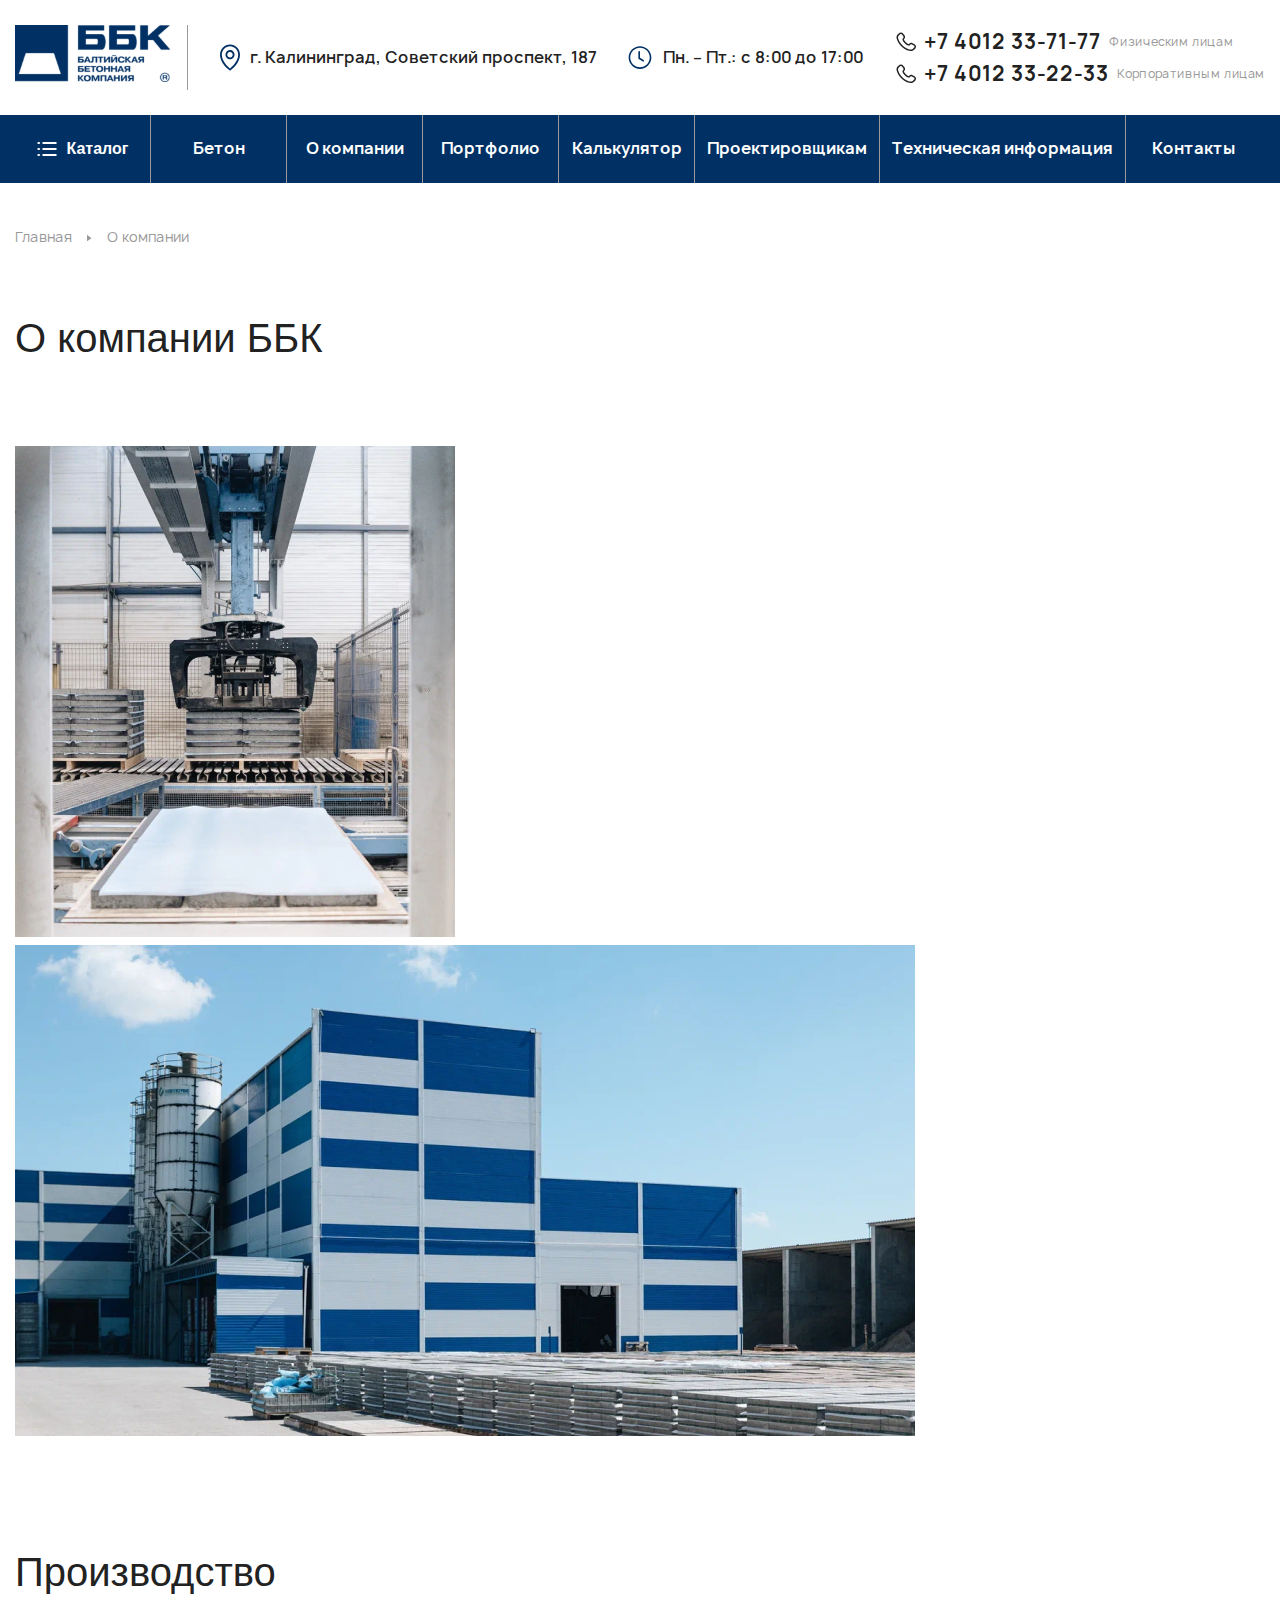
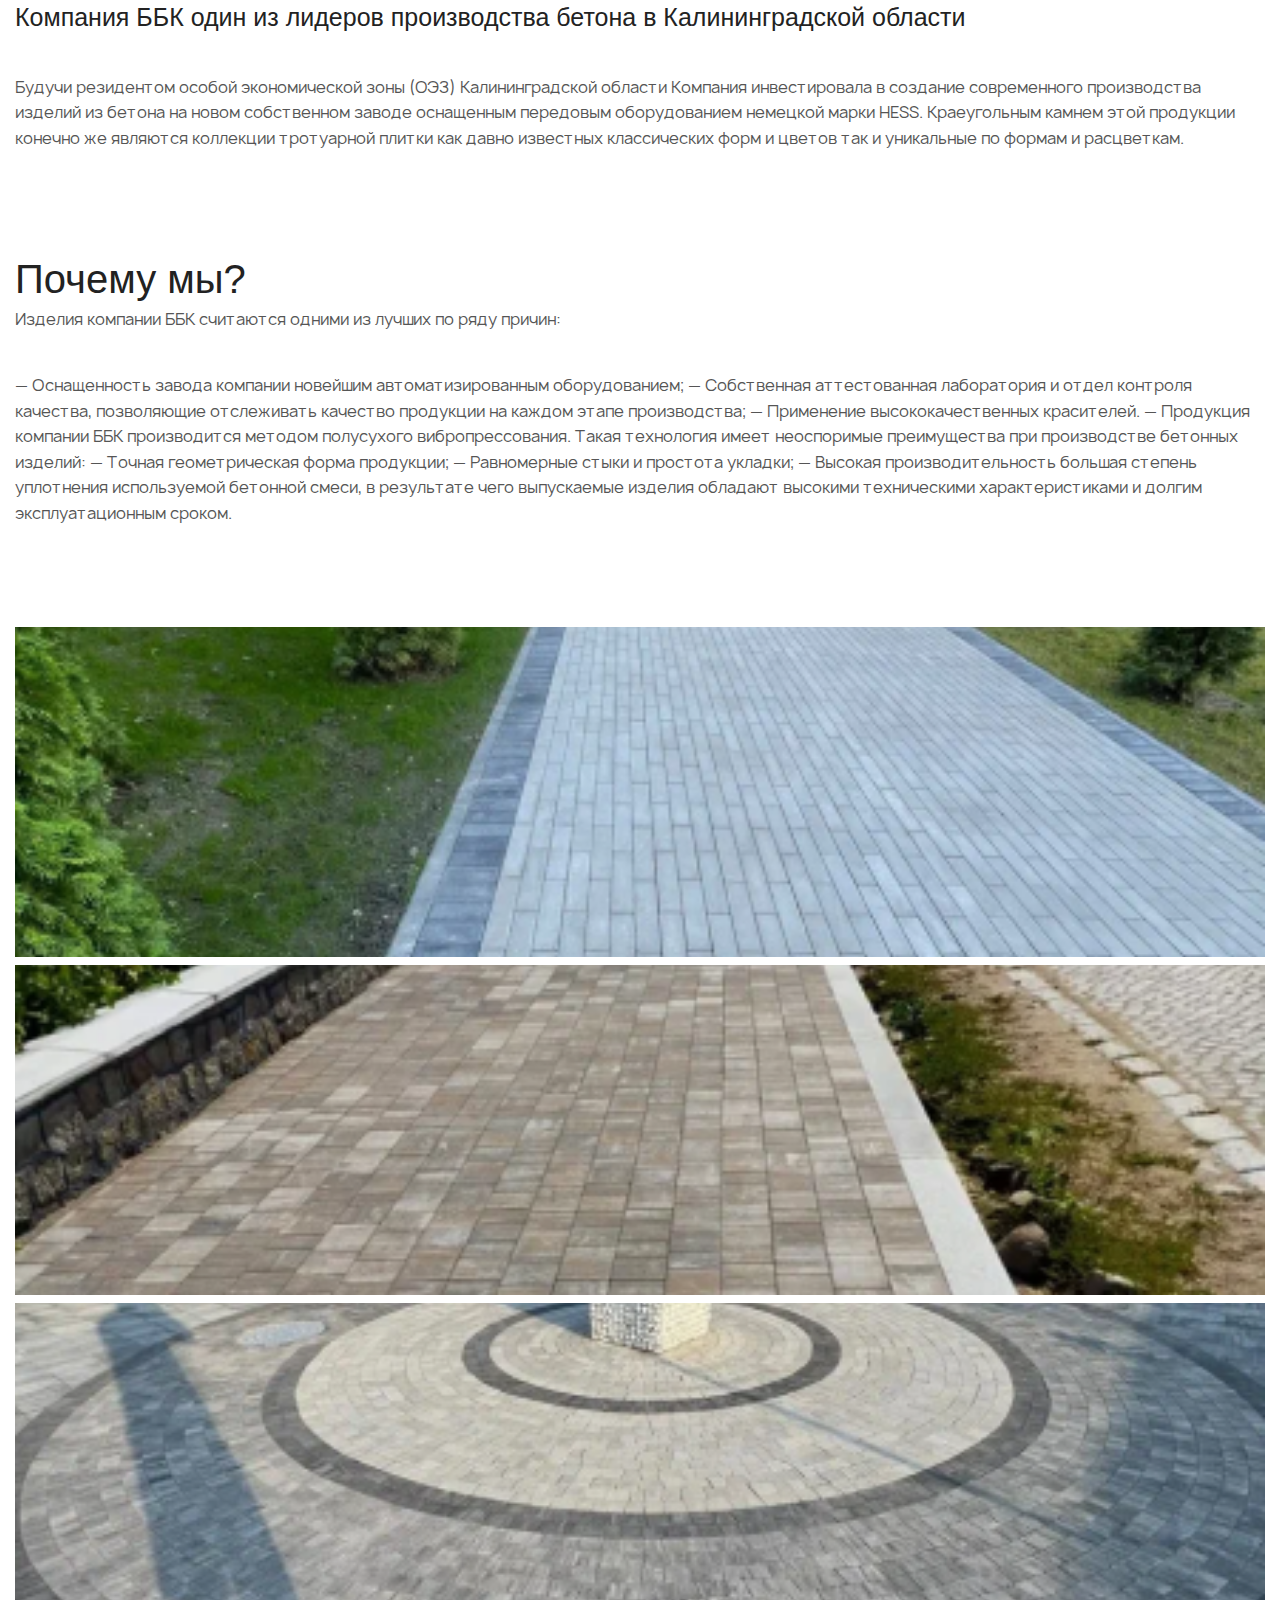
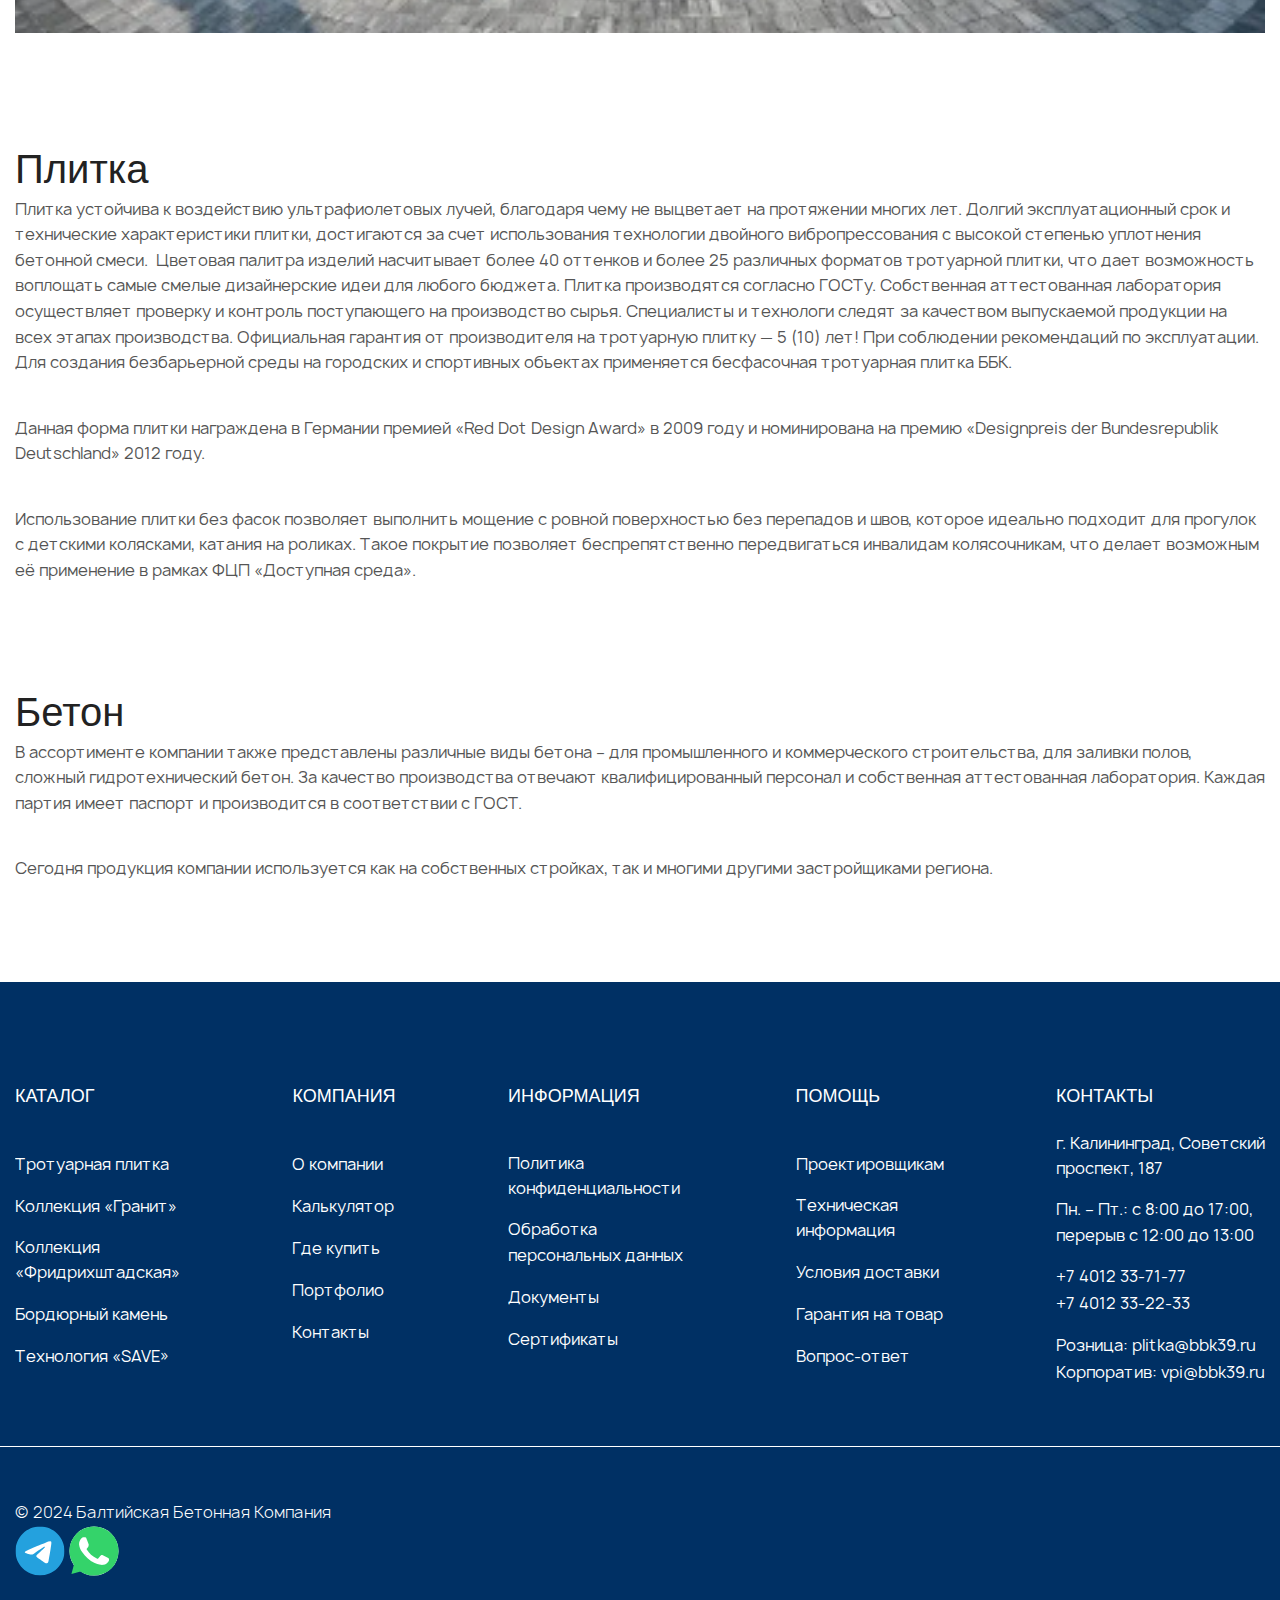
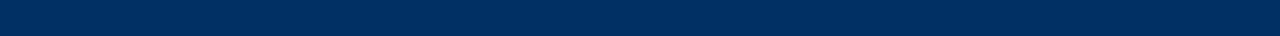
==== about.html @ 40f811ba "about the end" ====
<!DOCTYPE html>
<html lang="ru">
<head>
    <meta charset="UTF-8">
    <meta name="viewport" content="width=device-width, initial-scale=1.0">
    <title>BBK</title>
    <link rel="icon" href="./images/icons/icon.svg">
    <!-- Swiper css -->
    <link rel="stylesheet" href="https://cdn.jsdelivr.net/npm/swiper@11/swiper-bundle.min.css" />
    <!-- css file -->
    <!-- bootstrap -->
    <link href="https://cdn.jsdelivr.net/npm/bootstrap@5.3.2/dist/css/bootstrap.min.css" rel="stylesheet" integrity="sha384-T3c6CoIi6uLrA9TneNEoa7RxnatzjcDSCmG1MXxSR1GAsXEV/Dwwykc2MPK8M2HN" crossorigin="anonymous">
    <!-- bootstrap -->
    <!-- fonts -->
    <link rel="stylesheet" href="./fonts/Manrope/stylesheet.css">
    <!-- fonts -->
    <!-- css link -->
    <link rel="stylesheet" href="./css/style.css">
    <!-- css link -->
</head>
<body>
    <div class="wrapper">

        <!-- header -->
        <header class="header">
            <div class="header_top">
                <div class="main_container">
                    <a href="/" class="header_logo">
                        <img src="./images/logo/header_logo.svg" alt="">
                    </a>
                    <ul class="header_location">
                        <li>
                            <svg width="20" height="27" viewBox="0 0 20 27" fill="none" xmlns="http://www.w3.org/2000/svg">
                                <path d="M10 6.07148C9.10099 6.07148 8.22218 6.34379 7.47468 6.85395C6.72718 7.36412 6.14458 8.08925 5.80055 8.93763C5.45651 9.78601 5.3665 10.7195 5.54188 11.6202C5.71727 12.5208 6.15019 13.3481 6.78588 13.9974C7.42157 14.6467 8.23149 15.0889 9.11323 15.2681C9.99496 15.4472 10.9089 15.3553 11.7395 15.0039C12.57 14.6525 13.2799 14.0574 13.7794 13.2938C14.2789 12.5303 14.5455 11.6327 14.5455 10.7144C14.5455 9.48301 14.0666 8.30207 13.2141 7.43136C12.3617 6.56065 11.2055 6.07148 10 6.07148ZM10 13.5001C9.4606 13.5001 8.93331 13.3367 8.48481 13.0306C8.03631 12.7245 7.68675 12.2895 7.48033 11.7804C7.27391 11.2714 7.2199 10.7113 7.32513 10.1709C7.43036 9.63054 7.69011 9.13416 8.07153 8.74457C8.45294 8.35498 8.9389 8.08966 9.46794 7.98217C9.99697 7.87468 10.5453 7.92985 11.0437 8.1407C11.542 8.35154 11.968 8.7086 12.2676 9.16671C12.5673 9.62483 12.7273 10.1634 12.7273 10.7144C12.7273 11.4532 12.4399 12.1618 11.9285 12.6842C11.417 13.2066 10.7233 13.5001 10 13.5001ZM10 0.5C7.34876 0.503072 4.80697 1.58021 2.93225 3.49512C1.05754 5.41002 0.00300765 8.00631 0 10.7144C0 14.3591 1.64886 18.222 4.77273 21.8864C6.17639 23.5422 7.7562 25.0333 9.48295 26.332C9.63581 26.4413 9.81792 26.5 10.0045 26.5C10.1912 26.5 10.3733 26.4413 10.5261 26.332C12.2497 25.0327 13.8264 23.5417 15.2273 21.8864C18.3466 18.222 20 14.3591 20 10.7144C19.997 8.00631 18.9425 5.41002 17.0677 3.49512C15.193 1.58021 12.6512 0.503072 10 0.5ZM10 24.411C8.12159 22.902 1.81818 17.3595 1.81818 10.7144C1.81818 8.49791 2.68019 6.37222 4.21458 4.80494C5.74897 3.23765 7.83005 2.35716 10 2.35716C12.17 2.35716 14.251 3.23765 15.7854 4.80494C17.3198 6.37222 18.1818 8.49791 18.1818 10.7144C18.1818 17.3572 11.8784 22.902 10 24.411Z" fill="#003064"/>
                            </svg>
                            г. Калининград, Советский проспект, 187
                        </li>
                        <li>
                            <svg width="26" height="27" viewBox="0 0 26 27" fill="none" xmlns="http://www.w3.org/2000/svg">
                                <path d="M13 24.875C6.7275 24.875 1.625 19.7725 1.625 13.5C1.625 7.2275 6.7275 2.125 13 2.125C19.2725 2.125 24.375 7.2275 24.375 13.5C24.375 19.7725 19.2725 24.875 13 24.875ZM13 3.75C7.62125 3.75 3.25 8.12125 3.25 13.5C3.25 18.8787 7.62125 23.25 13 23.25C18.3787 23.25 22.75 18.8787 22.75 13.5C22.75 8.12125 18.3787 3.75 13 3.75Z" fill="#003064"/>
                                <path d="M16.25 17.5625C16.1038 17.5625 15.9575 17.53 15.8275 17.4488L11.765 15.0113C11.6452 14.9383 11.5464 14.8357 11.478 14.7132C11.4097 14.5908 11.3742 14.4527 11.375 14.3125V7.8125C11.375 7.3575 11.7325 7 12.1875 7C12.6425 7 13 7.3575 13 7.8125V13.8575L16.6725 16.0512C16.8238 16.144 16.9407 16.2835 17.0055 16.4486C17.0704 16.6137 17.0796 16.7955 17.0319 16.9664C16.9841 17.1373 16.8819 17.2879 16.7408 17.3955C16.5997 17.503 16.4274 17.5617 16.25 17.5625Z" fill="#003064"/>
                            </svg>
                            Пн. – Пт.: с 8:00 до 17:00
                        </li>
                    </ul>
                    <ul class="header_contact">
                        <li>
                            <a href="tel:+74012337177">
                                <svg width="20" height="19" viewBox="0 0 20 19" fill="none" xmlns="http://www.w3.org/2000/svg">
                                    <path d="M13.8792 13.141L14.3352 12.688L13.2762 11.624L12.8222 12.077L13.8792 13.141ZM15.8642 12.498L17.7752 13.537L18.4902 12.219L16.5802 11.181L15.8642 12.498ZM18.1422 15.601L16.7222 17.014L17.7792 18.077L19.1992 16.665L18.1422 15.601ZM15.8562 17.468C14.4062 17.604 10.6562 17.483 6.59417 13.445L5.53617 14.508C9.96817 18.915 14.1872 19.131 15.9962 18.962L15.8562 17.468ZM6.59417 13.445C2.72317 9.59496 2.08117 6.35796 2.00117 4.95296L0.503173 5.03796C0.603173 6.80596 1.39817 10.394 5.53617 14.508L6.59417 13.445ZM7.96917 7.26496L8.25617 6.97896L7.20017 5.91596L6.91317 6.20096L7.96917 7.26496ZM8.48417 3.34396L7.22417 1.65996L6.02317 2.55996L7.28317 4.24296L8.48417 3.34396ZM2.98317 1.29296L1.41317 2.85296L2.47117 3.91696L4.04017 2.35696L2.98317 1.29296ZM7.44117 6.73296C6.91117 6.20096 6.91117 6.20096 6.91117 6.20296H6.90917L6.90617 6.20696C6.85865 6.25487 6.8161 6.30748 6.77917 6.36396C6.72517 6.44396 6.66617 6.54896 6.61617 6.68196C6.49445 7.02529 6.46412 7.39437 6.52817 7.75296C6.66217 8.61796 7.25817 9.76096 8.78417 11.279L9.84217 10.215C8.41317 8.79496 8.07317 7.93096 8.01017 7.52296C7.98017 7.32896 8.01117 7.23296 8.02017 7.21096C8.02617 7.19763 8.02617 7.19563 8.02017 7.20496C8.01126 7.21876 8.00122 7.2318 7.99017 7.24396L7.98017 7.25396L7.97017 7.26296L7.44117 6.73296ZM8.78417 11.279C10.3112 12.797 11.4602 13.389 12.3262 13.521C12.7692 13.589 13.1262 13.535 13.3972 13.434C13.549 13.3784 13.6908 13.2987 13.8172 13.198L13.8672 13.153L13.8742 13.147L13.8772 13.144L13.8782 13.142C13.8782 13.142 13.8792 13.141 13.3502 12.609C12.8202 12.077 12.8232 12.076 12.8232 12.076L12.8252 12.074L12.8272 12.072L12.8332 12.067L12.8432 12.057L12.8812 12.027C12.8905 12.021 12.8882 12.0216 12.8742 12.029C12.8492 12.038 12.7512 12.069 12.5542 12.039C12.1402 11.975 11.2702 11.635 9.84217 10.215L8.78417 11.279ZM7.22417 1.65896C6.20417 0.29896 4.20017 0.0829599 2.98317 1.29296L4.04017 2.35696C4.57217 1.82796 5.51617 1.88296 6.02317 2.55996L7.22417 1.65896ZM2.00217 4.95396C1.98217 4.60796 2.14117 4.24596 2.47117 3.91796L1.41217 2.85396C0.875174 3.38796 0.452173 4.14396 0.503173 5.03796L2.00217 4.95396ZM16.7222 17.014C16.4482 17.288 16.1522 17.442 15.8572 17.469L15.9962 18.962C16.7312 18.893 17.3322 18.523 17.7802 18.078L16.7222 17.014ZM8.25617 6.97896C9.24117 5.99996 9.31417 4.45296 8.48517 3.34496L7.28417 4.24396C7.68717 4.78296 7.62717 5.48996 7.19917 5.91696L8.25617 6.97896ZM17.7762 13.538C18.5932 13.982 18.7202 15.028 18.1432 15.602L19.2012 16.665C20.5412 15.332 20.1282 13.109 18.4912 12.22L17.7762 13.538ZM14.3352 12.689C14.7192 12.307 15.3372 12.213 15.8652 12.499L16.5812 11.182C15.4972 10.592 14.1532 10.755 13.2772 11.625L14.3352 12.689Z" fill="#222222"/>
                                </svg>
                                +7 4012 33-71-77
                            </a>
                            <span>
                                Физическим лицам
                            </span>
                        </li>
                        <li>
                            <a href="tel:+74012332233">
                                <svg width="20" height="19" viewBox="0 0 20 19" fill="none" xmlns="http://www.w3.org/2000/svg">
                                    <path d="M13.8792 13.141L14.3352 12.688L13.2762 11.624L12.8222 12.077L13.8792 13.141ZM15.8642 12.498L17.7752 13.537L18.4902 12.219L16.5802 11.181L15.8642 12.498ZM18.1422 15.601L16.7222 17.014L17.7792 18.077L19.1992 16.665L18.1422 15.601ZM15.8562 17.468C14.4062 17.604 10.6562 17.483 6.59417 13.445L5.53617 14.508C9.96817 18.915 14.1872 19.131 15.9962 18.962L15.8562 17.468ZM6.59417 13.445C2.72317 9.59496 2.08117 6.35796 2.00117 4.95296L0.503173 5.03796C0.603173 6.80596 1.39817 10.394 5.53617 14.508L6.59417 13.445ZM7.96917 7.26496L8.25617 6.97896L7.20017 5.91596L6.91317 6.20096L7.96917 7.26496ZM8.48417 3.34396L7.22417 1.65996L6.02317 2.55996L7.28317 4.24296L8.48417 3.34396ZM2.98317 1.29296L1.41317 2.85296L2.47117 3.91696L4.04017 2.35696L2.98317 1.29296ZM7.44117 6.73296C6.91117 6.20096 6.91117 6.20096 6.91117 6.20296H6.90917L6.90617 6.20696C6.85865 6.25487 6.8161 6.30748 6.77917 6.36396C6.72517 6.44396 6.66617 6.54896 6.61617 6.68196C6.49445 7.02529 6.46412 7.39437 6.52817 7.75296C6.66217 8.61796 7.25817 9.76096 8.78417 11.279L9.84217 10.215C8.41317 8.79496 8.07317 7.93096 8.01017 7.52296C7.98017 7.32896 8.01117 7.23296 8.02017 7.21096C8.02617 7.19763 8.02617 7.19563 8.02017 7.20496C8.01126 7.21876 8.00122 7.2318 7.99017 7.24396L7.98017 7.25396L7.97017 7.26296L7.44117 6.73296ZM8.78417 11.279C10.3112 12.797 11.4602 13.389 12.3262 13.521C12.7692 13.589 13.1262 13.535 13.3972 13.434C13.549 13.3784 13.6908 13.2987 13.8172 13.198L13.8672 13.153L13.8742 13.147L13.8772 13.144L13.8782 13.142C13.8782 13.142 13.8792 13.141 13.3502 12.609C12.8202 12.077 12.8232 12.076 12.8232 12.076L12.8252 12.074L12.8272 12.072L12.8332 12.067L12.8432 12.057L12.8812 12.027C12.8905 12.021 12.8882 12.0216 12.8742 12.029C12.8492 12.038 12.7512 12.069 12.5542 12.039C12.1402 11.975 11.2702 11.635 9.84217 10.215L8.78417 11.279ZM7.22417 1.65896C6.20417 0.29896 4.20017 0.0829599 2.98317 1.29296L4.04017 2.35696C4.57217 1.82796 5.51617 1.88296 6.02317 2.55996L7.22417 1.65896ZM2.00217 4.95396C1.98217 4.60796 2.14117 4.24596 2.47117 3.91796L1.41217 2.85396C0.875174 3.38796 0.452173 4.14396 0.503173 5.03796L2.00217 4.95396ZM16.7222 17.014C16.4482 17.288 16.1522 17.442 15.8572 17.469L15.9962 18.962C16.7312 18.893 17.3322 18.523 17.7802 18.078L16.7222 17.014ZM8.25617 6.97896C9.24117 5.99996 9.31417 4.45296 8.48517 3.34496L7.28417 4.24396C7.68717 4.78296 7.62717 5.48996 7.19917 5.91696L8.25617 6.97896ZM17.7762 13.538C18.5932 13.982 18.7202 15.028 18.1432 15.602L19.2012 16.665C20.5412 15.332 20.1282 13.109 18.4912 12.22L17.7762 13.538ZM14.3352 12.689C14.7192 12.307 15.3372 12.213 15.8652 12.499L16.5812 11.182C15.4972 10.592 14.1532 10.755 13.2772 11.625L14.3352 12.689Z" fill="#222222"/>
                                </svg>
                                +7 4012 33-22-33
                            </a>
                            <span>
                                Корпоративным лицам
                            </span>
                        </li>
                    </ul>
                    <button class="header_burger">
                        <svg width="30" height="20" viewBox="0 0 30 20" fill="none" xmlns="http://www.w3.org/2000/svg">
                            <rect y="0.5" width="30" height="3" rx="1" fill="#003064"/>
                            <rect y="8.5" width="30" height="3" rx="1" fill="#003064"/>
                            <rect y="16.5" width="30" height="3" rx="1" fill="#003064"/>
                        </svg>
                    </button>
                </div>
            </div>
            <div class="header_bottom">
                <div class="main_container">
                    <ul>
                        <li>
                            <button>
                                <svg width="20" height="14" viewBox="0 0 20 14" fill="none" xmlns="http://www.w3.org/2000/svg">
                                    <ellipse cx="1.75" cy="1" rx="1.5" ry="1" fill="white"/>
                                    <path d="M6.25 1H18.75" stroke="white" stroke-width="2" stroke-linecap="round"/>
                                    <ellipse cx="1.75" cy="7" rx="1.5" ry="1" fill="white"/>
                                    <path d="M6.25 7H18.75" stroke="white" stroke-width="2" stroke-linecap="round"/>
                                    <ellipse cx="1.75" cy="13" rx="1.5" ry="1" fill="white"/>
                                    <path d="M6.25 13H18.75" stroke="white" stroke-width="2" stroke-linecap="round"/>
                                </svg>
                                Каталог
                            </button>
                        </li>
                        <li>
                            <a href="#">
                                Бетон
                            </a>
                        </li>
                        <li>
                            <a href="#">
                                О компании
                            </a>
                        </li>
                        <li>
                            <a href="#">
                                Портфолио
                            </a>
                        </li>
                        <li>
                            <a href="#">
                                Калькулятор
                            </a>
                        </li>
                        <li>
                            <a href="#">
                                Проектировщикам
                            </a>
                        </li>
                        <li>
                            <a href="#">
                                Техническая информация
                            </a>
                        </li>
                        <li>
                            <a href="#">
                                Контакты
                            </a>
                        </li>
                    </ul>
                </div>
            </div>
        </header>
        <!-- header -->

        <!-- header_menu -->
        <div class="header_menu_bg">
            <div class="header_menu">
                <div class="header_menu_head">
                    <div class="main_container">
                        <a href="/" class="header_logo">
                            <img src="./images/logo/header_logo.svg" alt="">
                        </a>
                        <button class="header_menu_close">
                            <svg width="14" height="14" viewBox="0 0 14 14" fill="none" xmlns="http://www.w3.org/2000/svg">
                                <path d="M1 13L13 1M13 13L1 1" stroke="#999999" stroke-linecap="round"/>
                            </svg>
                        </button>
                    </div>
                </div>
                <div class="main_container">
                    <ul class="header_menu_link">
                        <li>
                            <a href="#" class="catalog_btn">
                                Каталог
                                <svg width="6" height="8" viewBox="0 0 6 8" fill="none" xmlns="http://www.w3.org/2000/svg">
                                    <path d="M6 3.99805L1.5 7.02913L1.5 0.966958L6 3.99805Z" fill="#003064"/>
                                </svg>
                            </a>
                        </li>
                        <li>
                            <a href="#">
                                Бетон
                            </a>
                        </li>
                        <li>
                            <a href="#">
                                О компании
                            </a>
                        </li>
                        <li>
                            <a href="#">
                                О компании
                            </a>
                        </li>
                        <li>
                            <a href="#">
                                Калькулятор
                            </a>
                        </li>
                        <li>
                            <a href="#">
                                Проектировщикам
                            </a>
                        </li>
                        <li>
                            <a href="#">
                                Техническая информация
                            </a>
                        </li>
                        <li>
                            <a href="#">
                                Контакты
                            </a>
                        </li>
                    </ul>
                    <div class="catalog_in">
                        <button class="catalog_close">
                            <svg width="6" height="8" viewBox="0 0 6 8" fill="none" xmlns="http://www.w3.org/2000/svg">
                                <g opacity="0.9">
                                <path d="M0 4.00195L4.5 0.970866V7.03304L0 4.00195Z" fill="#003064"/>
                                </g>
                            </svg>
                            Меню
                        </button>
                        <button class="title_block active">
                            <svg width="23" height="23" viewBox="0 0 23 23" fill="none" xmlns="http://www.w3.org/2000/svg">
                                <rect x="0.5" y="0.5" width="22" height="22" stroke="#003064"/>
                                <rect x="4" y="3" width="7" height="9" rx="1" fill="#003064"/>
                                <rect x="12" y="10" width="7" height="10" rx="1" fill="#003064"/>
                                <rect x="12" y="3" width="7" height="6" rx="1" fill="#003064"/>
                                <rect x="4" y="14" width="7" height="6" rx="1" fill="#003064"/>
                            </svg>
                            Тротуарная плитка
                        </button>
                        <div class="catalog_in_block">
                            <span>
                                Группа эксплуатации А, Б (h-60 мм)
                            </span>
                            <div class="icons">
                                <svg width="23" height="23" viewBox="0 0 23 23" fill="none" xmlns="http://www.w3.org/2000/svg">
                                    <path d="M22.5032 19.7228H21.1465V19.0068H22.5032V19.7228Z" fill="#003064"/>
                                    <path d="M6.306 19.7228H3.33789V19.0068H6.306V19.7228ZM10.7586 19.7228H7.79049V19.0068H10.7586V19.7228ZM15.2112 19.7228H12.2431V19.0068H15.2112V19.7228ZM19.6629 19.7228H16.6948V19.0068H19.6629V19.7228Z" fill="#003064"/>
                                    <path d="M1.85475 19.7228H0.498047V19.0068H1.85475V19.7228Z" fill="#003064"/>
                                    <path d="M9.88463 9.92206C9.97741 9.92206 10.0483 9.9667 10.0772 9.98771C10.2514 10.119 10.2076 10.3238 10.1936 10.3912L10.1201 10.814C10.0527 11.2079 9.98529 11.6017 9.90301 11.9921C9.77785 12.5926 9.92927 13.0258 10.3949 13.3996C10.886 13.7926 11.3665 14.1996 11.8462 14.6066C12.0877 14.8114 12.3293 15.0163 12.5726 15.2202C12.6847 15.313 12.7608 15.4206 12.8107 15.5572L13.3989 17.1765C13.6388 17.8329 13.8777 18.4894 14.1149 19.1468C14.3976 19.0382 14.6725 18.9358 14.9491 18.8395C14.521 17.6693 14.1035 16.5165 13.686 15.3637L13.5127 14.8858C13.4996 14.8491 13.4838 14.8254 13.4558 14.8027L12.9394 14.3703C12.7013 14.1707 12.4641 13.9712 12.2225 13.7751C12.0457 13.6315 11.981 13.4495 12.0247 13.2193C12.0799 12.9287 12.1306 12.6372 12.1823 12.3466L12.5867 10.0831L13.0567 10.603C13.9486 11.5842 15.0138 12.1015 16.3093 12.1812C16.3058 11.881 16.3058 11.586 16.3101 11.2919C15.8226 11.2674 15.3587 11.144 14.9176 10.9243C14.1596 10.5453 13.6458 10.0621 13.3482 9.4494C13.2764 9.3006 13.2212 9.14393 13.1661 8.98812C13.1346 8.89447 13.1022 8.80169 13.0654 8.71066C12.893 8.28527 12.4904 7.9439 12.0168 7.82224C11.5801 7.70932 11.1521 7.79773 10.8116 8.07257C10.3547 8.44019 9.8715 8.78243 9.4041 9.11329C9.19666 9.26034 8.98921 9.40651 8.78352 9.55619C8.71087 9.60958 8.66098 9.64722 8.62684 9.69361C8.15681 10.3457 7.68415 10.9969 7.21062 11.6455C7.45395 11.8171 7.69291 11.9921 7.93011 12.1681C8.09204 11.944 8.25134 11.7252 8.40977 11.5072C8.63122 11.2026 8.85267 10.898 9.06974 10.5917C9.24917 10.3378 9.42948 10.1601 9.63868 10.0341C9.72796 9.94919 9.81286 9.92206 9.88463 9.92206ZM14.0099 19.7314C13.9635 19.7314 13.9145 19.7227 13.8637 19.6999C13.7202 19.6352 13.6685 19.4934 13.6501 19.44C13.3998 18.7459 13.1468 18.0535 12.8948 17.3603L12.3057 15.7401C12.2882 15.6946 12.2672 15.6648 12.2287 15.6316C11.9845 15.4276 11.7411 15.2219 11.4987 15.0163C11.0225 14.6119 10.5464 14.2084 10.0588 13.818C9.43298 13.3164 9.20978 12.6827 9.37784 11.8818C9.45224 11.5273 9.51439 11.1693 9.57566 10.8114C9.55377 10.8394 9.53102 10.87 9.50826 10.9015C9.28944 11.2114 9.06711 11.516 8.84391 11.8223C8.65748 12.0788 8.47104 12.3352 8.28635 12.5934C8.25572 12.6372 8.17344 12.751 8.02377 12.7746C7.87322 12.7965 7.76205 12.7134 7.72004 12.6819C7.40931 12.4499 7.09596 12.2197 6.77648 11.9974C6.73972 11.972 6.6268 11.8932 6.6023 11.7453C6.57779 11.6 6.65656 11.4923 6.6942 11.4407C7.19487 10.7553 7.69466 10.0691 8.19095 9.38026C8.2776 9.25947 8.38264 9.18244 8.46754 9.12117C8.67498 8.97062 8.88418 8.82269 9.09337 8.67477C9.55465 8.34829 10.0308 8.0113 10.4737 7.65418C10.9499 7.2708 11.5442 7.14476 12.1516 7.30144C12.7871 7.46599 13.328 7.92902 13.5626 8.50847C13.6029 8.60825 13.6388 8.70978 13.6738 8.81132C13.7219 8.94874 13.7683 9.08528 13.8313 9.21483C14.079 9.72425 14.5 10.1146 15.1583 10.4437C15.567 10.6477 15.9985 10.7536 16.4388 10.758C16.4931 10.7588 16.6375 10.7606 16.7452 10.8709C16.8169 10.9444 16.8519 11.0451 16.8493 11.1711C16.8414 11.5545 16.8423 11.9387 16.8493 12.3212C16.8502 12.3694 16.8528 12.5155 16.7425 12.6241C16.6314 12.7326 16.4878 12.7265 16.4274 12.7247C15.0655 12.6748 13.8891 12.1742 12.9245 11.2394L12.7109 12.4385C12.6593 12.7326 12.6085 13.0267 12.5525 13.3199C12.8055 13.5554 13.0444 13.7576 13.2843 13.9589L13.7981 14.3887C13.9005 14.4727 13.9722 14.5751 14.0178 14.7029L14.1911 15.1808C14.6261 16.3791 15.0593 17.5774 15.4979 18.7739C15.5189 18.8316 15.5688 18.9656 15.5022 19.103C15.4375 19.2413 15.3001 19.2877 15.2493 19.3052C14.8939 19.4251 14.5429 19.5573 14.1937 19.6921C14.1447 19.7113 14.0808 19.7314 14.0099 19.7314Z" fill="#003064"/>
                                    <path d="M7.59074 18.2423C7.82357 18.4331 8.05027 18.623 8.27347 18.8147L8.44765 18.6038C8.84766 18.1162 9.24854 17.6287 9.66781 17.1587C10.2 16.5608 10.5483 16.0173 10.7628 15.4475C10.7777 15.4089 10.7882 15.3801 10.7969 15.3599C10.7821 15.3468 10.7637 15.3328 10.7435 15.3153L9.97854 14.6746L9.62229 15.7188C9.58028 15.8431 9.52076 15.9499 9.43848 16.047L8.71987 16.9022C8.34437 17.3486 7.96887 17.7959 7.59074 18.2423ZM8.29623 19.4257C8.15706 19.4257 8.05815 19.3399 8.01964 19.3057C7.72991 19.0545 7.43582 18.8077 7.13822 18.567C7.09796 18.5346 6.99117 18.448 6.97804 18.2992C6.96404 18.1512 7.05332 18.0453 7.08745 18.0051C7.49621 17.5237 7.90235 17.0396 8.30936 16.5556L9.02797 15.7022C9.06561 15.6567 9.09274 15.6068 9.11287 15.5472L9.7247 13.7608L11.0893 14.9048C11.3729 15.1437 11.407 15.2663 11.281 15.5954C11.0271 16.2702 10.6464 16.8672 10.0687 17.5158C9.6538 17.9806 9.25817 18.4628 8.86254 18.9451L8.60608 19.2567C8.57107 19.2996 8.47829 19.4117 8.32424 19.4248C8.31461 19.4257 8.30498 19.4257 8.29623 19.4257Z" fill="#003064"/>
                                    <path d="M12.6434 6.8816C12.9226 6.89998 13.2088 6.8002 13.4355 6.60063C13.6692 6.39318 13.8145 6.09734 13.832 5.79011C13.867 5.19754 13.3751 4.62597 12.7992 4.59009C12.4631 4.56733 12.1462 4.67411 11.9064 4.88681C11.6788 5.08813 11.544 5.36997 11.5274 5.67982C11.4933 6.31266 11.9834 6.83958 12.6434 6.8816ZM12.7099 7.42078C12.6758 7.42078 12.6434 7.4199 12.6093 7.41815C11.6508 7.35776 10.9401 6.5805 10.9908 5.65006C11.0162 5.19666 11.214 4.78352 11.5501 4.48505C11.8976 4.17607 12.3563 4.0229 12.8333 4.05353C13.7034 4.10868 14.4202 4.93407 14.3686 5.82074C14.3423 6.27064 14.1314 6.70129 13.7909 7.00326C13.4837 7.2746 13.1029 7.42078 12.7099 7.42078Z" fill="#003064"/>
                                    <path d="M0.70811 22.2919H22.2919V0.70722H0.70811V22.2919ZM23 23H0V0H23V23Z" fill="#003064"/>
                                </svg>
                                <svg width="24" height="23" viewBox="0 0 24 23" fill="none" xmlns="http://www.w3.org/2000/svg">
                                    <path d="M24.0004 19.5927H22.2227V18.7408H24.0004V19.5927Z" fill="#003064"/>
                                    <path d="M6.62548 19.5927H3.55469V18.7408H6.62548V19.5927ZM11.2312 19.5927H8.16042V18.7408H11.2312V19.5927ZM15.8378 19.5927H12.7671V18.7408H15.8378V19.5927ZM20.4436 19.5927H17.3728V18.7408H20.4436V19.5927Z" fill="#003064"/>
                                    <path d="M1.77756 19.5927H0.888672V18.7408H1.77756V19.5927Z" fill="#003064"/>
                                    <path d="M13.1368 15.5908C13.1368 15.3007 12.8816 15.0579 12.5771 15.0562C12.2625 15.0544 12.0027 15.3025 12.0073 15.5987C12.0128 15.8888 12.2743 16.1343 12.5752 16.1308C12.8798 16.1273 13.1368 15.881 13.1368 15.5908ZM10.3116 9.06973C10.0464 9.06973 9.78114 9.06798 9.51591 9.0706C9.30189 9.07236 9.17933 9.17228 9.17842 9.33794C9.1775 9.50359 9.30189 9.60877 9.51408 9.60965C10.0391 9.61315 10.564 9.61228 11.089 9.60965C11.2985 9.60877 11.432 9.50009 11.4329 9.33969C11.4338 9.18017 11.2994 9.07236 11.0909 9.0706C10.8311 9.06798 10.5714 9.06973 10.3116 9.06973ZM8.0434 15.3147H10.1689C10.2284 15.3147 10.2915 15.3305 10.275 15.2306C10.1753 14.6267 9.91193 14.1034 9.45829 13.6704C9.39975 13.6135 9.37048 13.6135 9.3211 13.6775C8.90312 14.2174 8.48241 14.7538 8.0434 15.3147ZM10.768 11.8307C10.436 12.2558 10.125 12.6607 9.80492 13.0595C9.74547 13.1349 9.74364 13.1726 9.81681 13.2392C10.3162 13.6985 10.639 14.2516 10.7936 14.8993C10.8274 15.0369 10.7671 15.235 10.907 15.2998C11.0323 15.3586 11.2116 15.3104 11.3661 15.3165C11.443 15.3182 11.486 15.2998 11.5107 15.2236C11.5701 15.0439 11.678 14.8879 11.8335 14.7713C11.9085 14.7161 11.8994 14.6653 11.8719 14.5978C11.7832 14.3813 11.6963 14.1648 11.6094 13.9483C11.3314 13.2488 11.0534 12.5494 10.768 11.8307ZM11.2829 11.5248C11.2829 11.5449 11.2783 11.5616 11.2829 11.5756C11.6597 12.5257 12.0375 13.4767 12.4143 14.4269C12.4381 14.4856 12.4609 14.5136 12.5442 14.5075C12.6566 14.4978 12.7783 14.5005 12.8844 14.5504C12.9841 14.5969 13.0298 14.5496 13.0838 14.4794C13.8145 13.5425 14.548 12.6073 15.2797 11.6694C15.3136 11.6273 15.3712 11.5923 15.3675 11.5248H11.2829ZM7.42147 12.8851C7.27147 12.8772 7.07758 12.893 6.88917 12.9333C5.32886 13.2655 4.41609 14.6845 4.68498 16.0896C4.95936 17.5244 6.45839 18.5376 7.94554 18.2668C9.16287 18.045 10.0336 17.1957 10.2604 16.0265C10.2906 15.8704 10.2403 15.8643 10.1104 15.8643C9.26896 15.8687 8.42662 15.8669 7.58518 15.8669C7.43793 15.8669 7.2916 15.8669 7.21385 15.7162C7.13886 15.5689 7.21111 15.455 7.30166 15.3393C7.81475 14.688 8.32327 14.0333 8.83727 13.3821C8.90587 13.2953 8.91501 13.2611 8.80069 13.2033C8.38089 12.9947 7.93913 12.8807 7.42147 12.8851ZM14.8489 15.5391C14.8563 15.8126 14.8755 16.0387 14.9349 16.2614C15.2971 17.6208 16.7202 18.5104 18.1433 18.2694C19.7293 18.0012 20.7399 16.562 20.4591 15.0921C20.1783 13.617 18.6272 12.6151 17.1007 12.9403C16.9562 12.971 16.9534 13.0061 16.9992 13.12C17.3056 13.8773 17.6065 14.6363 17.9083 15.3945C17.9339 15.4585 17.9604 15.5216 17.9595 15.5935C17.9568 15.7276 17.8845 15.817 17.7565 15.8512C17.6293 15.8845 17.5132 15.852 17.4391 15.739C17.4071 15.6899 17.3851 15.6347 17.3632 15.5803C17.0623 14.8222 16.7586 14.064 16.4641 13.3032C16.4184 13.1831 16.3827 13.1787 16.2757 13.241C15.3566 13.7765 14.8892 14.5601 14.8489 15.5391ZM21.082 16.0133C20.9896 16.2368 20.9749 16.4805 20.8807 16.704C20.3786 17.8951 19.4805 18.6261 18.1479 18.8163C16.3763 19.0679 14.7108 17.9398 14.3395 16.264C14.0377 14.8984 14.7026 13.4767 15.9703 12.779C16.1989 12.6528 16.1989 12.6528 16.102 12.4083C16.0306 12.2251 15.9593 12.0428 15.887 11.8587C15.8321 11.857 15.8184 11.9034 15.7946 11.9341C15.041 12.8974 14.2883 13.8598 13.5328 14.8213C13.4789 14.8896 13.4716 14.9317 13.5246 15.0124C13.7734 15.391 13.7789 15.7854 13.5328 16.1641C13.2905 16.5383 12.9201 16.7145 12.4646 16.6742C12.0155 16.6339 11.6963 16.3928 11.5244 15.994C11.4786 15.8897 11.4283 15.8582 11.3195 15.8652C11.1768 15.8757 11.0076 15.8284 10.896 15.8871C10.7808 15.9467 10.8366 16.1273 10.8037 16.2526C10.4378 17.6287 9.547 18.5131 8.09187 18.7944C6.48034 19.1056 4.90266 18.2589 4.30542 16.7986C3.67069 15.2446 4.26975 13.6038 5.77793 12.7659C6.82515 12.1839 7.91627 12.169 9.00556 12.6905C9.27171 12.8185 9.26896 12.8255 9.45188 12.5915C9.78389 12.1673 10.1131 11.7404 10.4497 11.3206C10.5082 11.2469 10.5174 11.19 10.4817 11.1067C10.3647 10.8271 10.2549 10.5457 10.147 10.2635C10.1177 10.1855 10.0839 10.1461 9.98418 10.1513C9.79669 10.1618 9.60828 10.1566 9.41987 10.1522C8.96532 10.1399 8.59307 9.7718 8.59307 9.33794C8.59399 8.91021 8.95891 8.53594 9.40433 8.52893C10.0025 8.52017 10.6006 8.52017 11.1988 8.52893C11.6561 8.53594 12.0119 8.90845 12.0064 9.35283C12.0018 9.78319 11.6378 10.139 11.1878 10.1522C11.0662 10.1557 10.9436 10.1575 10.822 10.1531C10.7406 10.1504 10.7268 10.1785 10.7543 10.2451C10.8403 10.4572 10.9281 10.6676 11.0067 10.8814C11.0369 10.963 11.0918 10.9638 11.1613 10.9638C12.5688 10.963 13.9755 10.9621 15.3831 10.9656C15.523 10.9665 15.5175 10.9261 15.4745 10.8218C15.3309 10.4739 15.1956 10.1224 15.0593 9.77092C14.9541 9.50272 15.0739 9.33443 15.3721 9.33005C15.5715 9.32742 15.7709 9.33443 15.9703 9.32654C16.3516 9.31076 16.6242 9.12933 16.7943 8.80327C16.8291 8.73754 16.8538 8.66216 16.905 8.60957C17.0019 8.51228 17.1263 8.49212 17.2525 8.56136C17.3879 8.63586 17.4199 8.75682 17.3797 8.89092C17.2324 9.38264 16.6782 9.8165 16.1413 9.86821C16.0096 9.87961 15.8788 9.90064 15.7206 9.88837C15.8559 10.2285 15.9831 10.5501 16.1111 10.8727C16.305 11.3609 16.5007 11.8473 16.6919 12.3373C16.7257 12.4258 16.7559 12.4556 16.8666 12.4284C18.5019 12.0261 20.1427 12.8702 20.7865 14.2586C20.9192 14.5452 21.0134 14.8423 21.049 15.1543C21.0518 15.1789 21.0454 15.2078 21.082 15.2175V16.0133Z" fill="#003064"/>
                                    <path d="M0.737986 22.2919H23.2602V0.70722H0.737986V22.2919ZM24 23H0V0H24V23Z" fill="#003064"/>
                                </svg>
                                <svg width="23" height="23" viewBox="0 0 23 23" fill="none" xmlns="http://www.w3.org/2000/svg">
                                    <path d="M14.4125 9.14301C14.4125 8.38928 14.4116 7.64257 14.4142 6.89672C14.4142 6.81083 14.3949 6.78191 14.3047 6.78366C13.9795 6.78805 13.6535 6.78805 13.3274 6.78366C13.2433 6.78279 13.2275 6.81171 13.2284 6.88796C13.2319 7.22714 13.2319 7.56807 13.2275 7.90812C13.2275 7.97736 13.2547 8.02118 13.2994 8.06588C13.6412 8.40506 13.9813 8.74687 14.3231 9.08692C14.345 9.10796 14.3599 9.14301 14.4125 9.14301ZM8.27833 16.3552C8.27833 17.0449 8.28096 17.7347 8.2757 18.4244C8.27482 18.5331 8.30024 18.5646 8.41418 18.5646C9.302 18.5594 10.1907 18.5594 11.0785 18.5638C11.1872 18.5646 11.2188 18.541 11.2188 18.427C11.2144 17.0519 11.2144 15.6768 11.2179 14.3026C11.2179 14.1956 11.1968 14.1615 11.082 14.1623C10.1933 14.1667 9.3055 14.1658 8.4168 14.1623C8.30988 14.1623 8.27395 14.1834 8.2757 14.299C8.28096 14.9844 8.27833 15.6689 8.27833 16.3552ZM16.3345 11.8889C16.302 11.8547 16.274 11.8231 16.2451 11.7933C14.1092 9.65835 11.9742 7.52337 9.841 5.38576C9.76037 5.30425 9.72006 5.31301 9.64556 5.38839C9.01628 6.02292 8.3835 6.65308 7.75247 7.28498C6.25202 8.78543 4.75245 10.2868 3.2485 11.7837C3.1556 11.8748 3.16524 11.9195 3.25288 11.9993C3.39661 12.1281 3.53509 12.2657 3.66393 12.4103C3.74719 12.5032 3.79276 12.5059 3.88566 12.4121C5.74983 10.5418 7.61925 8.675 9.48693 6.80733C9.67886 6.61539 9.80945 6.61539 10.0031 6.80908C10.7613 7.56719 11.5194 8.3253 12.2784 9.08517C13.3949 10.2 14.5115 11.3157 15.6254 12.434C15.6903 12.4989 15.7254 12.5164 15.7955 12.4384C15.9453 12.2736 16.1075 12.122 16.2644 11.9651C16.2871 11.9415 16.3082 11.9169 16.3345 11.8889ZM14.4125 15.2859C14.4125 14.2368 14.4116 13.1877 14.4133 12.1387C14.4133 12.0484 14.3941 11.98 14.3266 11.9134C12.8279 10.4182 11.3309 8.92128 9.83662 7.42083C9.75862 7.34283 9.72268 7.35159 9.64994 7.42433C8.15826 8.9204 6.66482 10.4138 5.16876 11.9055C5.10741 11.9686 5.08199 12.0282 5.08199 12.1159C5.08462 14.2193 5.08462 16.3218 5.08111 18.4253C5.08111 18.5331 5.10565 18.5655 5.21784 18.5646C6.0075 18.5585 6.79629 18.5585 7.58595 18.5646C7.70076 18.5655 7.73319 18.5427 7.73319 18.4209C7.72793 16.9467 7.72968 15.4726 7.72968 13.9976C7.72968 13.6855 7.80769 13.6084 8.12583 13.6084H11.3581C11.6859 13.6084 11.763 13.6829 11.763 14.0046C11.763 15.4743 11.7639 16.9441 11.7604 18.4139C11.7595 18.5252 11.777 18.5655 11.9015 18.5646C12.6955 18.5576 13.4896 18.5594 14.2836 18.5638C14.3897 18.5646 14.4151 18.5401 14.4151 18.4332C14.4107 17.3841 14.4125 16.335 14.4125 15.2859ZM4.74982 19.1036C4.57454 19.0432 4.52546 18.9695 4.52546 18.7627C4.52546 16.7539 4.52546 14.746 4.52546 12.7373V12.5471C4.34403 12.7302 4.18803 12.8889 4.0294 13.0475C3.84447 13.2316 3.7095 13.2316 3.5237 13.0458C3.21607 12.739 2.90844 12.4323 2.60169 12.1229C2.43167 11.9528 2.43254 11.8205 2.60257 11.6496C4.90144 9.34985 7.20032 7.05097 9.50007 4.7521C9.67536 4.57769 9.81559 4.57944 9.99613 4.75999C10.8445 5.60925 11.6938 6.45763 12.5422 7.30602C12.5772 7.34195 12.6096 7.37964 12.6692 7.44449C12.6692 7.13073 12.6684 6.85904 12.6692 6.58734C12.6701 6.32617 12.7692 6.22538 13.0268 6.22538C13.5614 6.22538 14.0952 6.2245 14.6289 6.22538C14.8629 6.22625 14.962 6.32704 14.9629 6.5628C14.9629 7.57333 14.9637 8.58473 14.9611 9.59613C14.9602 9.68728 14.9839 9.75126 15.0505 9.81786C15.6412 10.4024 16.2284 10.9914 16.8156 11.5804C16.8805 11.6452 16.9418 11.7153 17.0049 11.7828V11.9809C16.9909 11.9993 16.9795 12.0186 16.9637 12.0352C16.6009 12.3998 16.2407 12.7671 15.8726 13.1264C15.7788 13.2175 15.6289 13.2026 15.5247 13.1097C15.4396 13.0344 15.3625 12.9511 15.2819 12.8713C15.182 12.7714 15.0821 12.6715 14.9629 12.5532V12.7443V18.7802C14.9629 18.9748 14.9111 19.0475 14.7376 19.1036C14.7052 19.1028 14.6719 19.1001 14.6395 19.1001H4.96192C4.89093 19.1001 4.81994 19.1019 4.74982 19.1036Z" fill="#003064"/>
                                    <path d="M14.7378 19.1041C14.7343 19.1129 14.7343 19.1208 14.7352 19.1287H4.75175C4.75438 19.1208 4.75351 19.112 4.75 19.1041C4.82011 19.1024 4.8911 19.1006 4.9621 19.1006H14.6388C14.6721 19.1006 14.7045 19.1032 14.7378 19.1041Z" fill="#003064"/>
                                    <path d="M19.8498 17.143C19.6386 17.377 19.3573 17.5295 19.0505 17.5804L19.0129 16.9055L19.5291 16.3902C19.5676 16.3516 19.5676 16.2876 19.5291 16.2491C19.4896 16.2105 19.4265 16.2105 19.388 16.2491L18.998 16.6391L18.9734 16.2017L19.21 15.9651C19.2495 15.9265 19.2495 15.8634 19.21 15.8249C19.1715 15.7854 19.1084 15.7854 19.0698 15.8249L18.9585 15.9353L18.9208 15.2526C18.9182 15.2 18.8744 15.1588 18.8218 15.1588C18.7692 15.1588 18.7254 15.2 18.7228 15.2526L18.6623 16.3376L18.2556 15.9309C18.2162 15.8915 18.1531 15.8915 18.1145 15.9309C18.0759 15.9695 18.0759 16.0326 18.1145 16.0712L18.6474 16.604L18.593 17.5804C17.9278 17.4708 17.4353 16.8959 17.4353 16.2131C17.4353 15.6286 17.6027 14.8643 17.8621 14.2666C18.1461 13.611 18.4958 13.235 18.8218 13.235C19.1469 13.235 19.4966 13.611 19.7806 14.2666C20.04 14.8643 20.2074 15.6286 20.2074 16.2131C20.2074 16.5576 20.0803 16.888 19.8498 17.143ZM18.7149 18.9792L18.8218 17.0554L18.9287 18.9792H18.7149ZM19.9638 14.1877C19.6413 13.4445 19.2363 13.0361 18.8218 13.0361C18.4072 13.0361 18.0015 13.4445 17.6798 14.1877C17.4064 14.8187 17.2363 15.5944 17.2363 16.2131C17.2363 17.001 17.8104 17.6636 18.5816 17.7811L18.515 18.9792H18.3976C18.3424 18.9792 18.2977 19.0238 18.2977 19.0791C18.2977 19.1334 18.3424 19.1781 18.3976 19.1781H19.246C19.3012 19.1781 19.3459 19.1334 19.3459 19.0791C19.3459 19.0238 19.3012 18.9792 19.246 18.9792H19.1285L19.0611 17.7811C19.4213 17.7259 19.7508 17.5488 19.9971 17.2762C20.2618 16.9844 20.4064 16.6075 20.4064 16.2131C20.4064 15.5944 20.2372 14.8187 19.9638 14.1877Z" fill="#003064"/>
                                    <path d="M18.8213 13.3251C18.5374 13.3251 18.2096 13.6906 17.944 14.3024C17.689 14.8896 17.5251 15.6407 17.5251 16.2139C17.5251 16.8168 17.9335 17.3313 18.5093 17.4724L18.5549 16.6389L18.051 16.135C17.9765 16.0614 17.9765 15.9413 18.051 15.8677C18.1246 15.7932 18.2447 15.7932 18.3183 15.8677L18.5838 16.1323L18.632 15.248C18.6382 15.1481 18.7206 15.0692 18.8213 15.0692C18.9221 15.0692 19.0045 15.1481 19.0107 15.248L19.0369 15.7362C19.1097 15.6889 19.2096 15.6976 19.2736 15.7616C19.3086 15.7967 19.3288 15.8449 19.3288 15.8957C19.3288 15.9457 19.3086 15.993 19.2736 16.0289L19.065 16.2366L19.0764 16.4347L19.3244 16.1867C19.3954 16.1148 19.5199 16.1148 19.5917 16.1867C19.6277 16.2217 19.6469 16.2691 19.6469 16.3199C19.6469 16.3707 19.6277 16.4172 19.5917 16.4531L19.1044 16.9413L19.1334 17.4715C19.3823 17.4102 19.6101 17.2743 19.7828 17.0833C19.9993 16.8449 20.1176 16.5355 20.1176 16.2139C20.1176 15.6407 19.9528 14.8896 19.6978 14.3024C19.4331 13.6906 19.1053 13.3251 18.8213 13.3251ZM18.6767 17.6863L18.5777 17.6696C17.8634 17.5513 17.3454 16.9387 17.3454 16.2139C17.3454 15.617 17.5163 14.8396 17.7801 14.2305C18.0825 13.5311 18.4532 13.1455 18.8213 13.1455C19.1894 13.1455 19.5593 13.5311 19.8625 14.2305C20.1263 14.8396 20.2972 15.617 20.2972 16.2139C20.2972 16.5802 20.1623 16.9316 19.916 17.2033C19.6934 17.4496 19.391 17.6153 19.065 17.6687L18.966 17.6863L18.9204 16.8712L19.4646 16.3269L18.9195 16.8449L18.8818 16.1674L19.1465 15.9018L19.022 15.9991L18.8801 16.1411L18.831 15.2577L18.7398 16.5434L18.1912 15.9947L18.739 16.5688L18.6767 17.6863ZM18.8091 18.8905H18.8336L18.8213 18.6679L18.8091 18.8905ZM19.0229 19.0693H18.6189L18.7319 17.0508H18.9107L19.0229 19.0693ZM18.3971 19.0693L19.2455 19.0885L19.1281 19.0693H19.0431L18.9677 17.7047L19.0475 17.6915C19.3866 17.6407 19.6995 17.4715 19.93 17.2165C20.1798 16.9413 20.3174 16.5855 20.3174 16.2139C20.3174 15.6065 20.15 14.8431 19.8809 14.2226C19.5742 13.5162 19.1982 13.1262 18.8213 13.1262C18.4445 13.1262 18.0685 13.5162 17.7617 14.2226C17.4927 14.8431 17.3262 15.6065 17.3262 16.2139C17.3262 16.9588 17.8599 17.5802 18.5952 17.6915L18.6759 17.7038L18.5996 19.0693H18.3971ZM19.2455 19.2673H18.3971C18.292 19.2673 18.2078 19.1832 18.2078 19.0789C18.2078 18.9746 18.292 18.8905 18.3971 18.8905H18.4296L18.4874 17.8554C17.7056 17.6985 17.1465 17.021 17.1465 16.2139C17.1465 15.5828 17.3191 14.7932 17.597 14.1516C17.9344 13.3751 18.3691 12.9465 18.8213 12.9465C19.2736 12.9465 19.7083 13.3751 20.0457 14.1516C20.3235 14.7932 20.4962 15.5828 20.4962 16.2139C20.4962 16.6302 20.3428 17.0289 20.0632 17.3366C19.824 17.6021 19.5032 17.7844 19.1553 17.8554L19.2122 18.8905H19.2455C19.3498 18.8905 19.4348 18.9746 19.4348 19.0789C19.4348 19.1832 19.3498 19.2673 19.2455 19.2673Z" fill="#003064"/>
                                    <path d="M0.708115 22.2919H22.2919V0.70722H0.708115V22.2919ZM23 23H0V0H23V23Z" fill="#003064"/>
                                </svg>
                                <svg width="23" height="23" viewBox="0 0 23 23" fill="none" xmlns="http://www.w3.org/2000/svg">
                                    <path d="M4.67276 16.1942C5.04651 15.9273 5.25482 15.6139 5.20056 15.1701C5.13754 14.6537 4.83031 14.2642 4.5152 13.88C4.46969 13.8248 4.44693 13.8808 4.42417 13.908C4.17034 14.2064 3.94451 14.5224 3.81585 14.8988C3.65567 15.3697 3.78171 15.9001 4.28588 16.1645C4.28588 16.0165 4.28675 15.8712 4.28588 15.7268C4.28588 15.5999 4.35065 15.5211 4.47144 15.5176C4.60273 15.5132 4.67276 15.5929 4.67276 15.7268C4.67276 15.8721 4.67276 16.0165 4.67276 16.1942ZM11.4519 18.7711H18.8787C19.0302 18.7702 19.2376 18.8201 19.3164 18.7431C19.3934 18.6669 19.3295 18.4569 19.347 18.3072C19.3663 18.1417 19.3155 18.0971 19.1431 18.0971C14.1215 18.1032 9.09998 18.1015 4.07843 18.1032C3.92176 18.1032 3.70818 18.0358 3.62416 18.1312C3.54538 18.2214 3.60928 18.4306 3.59265 18.5855C3.57689 18.7369 3.62416 18.7755 3.77908 18.7755C6.33668 18.7693 8.89429 18.7711 11.4519 18.7711ZM7.68201 12.1495C7.68201 13.9421 7.68376 15.7356 7.67938 17.5273C7.67851 17.6603 7.70564 17.7032 7.84744 17.7015C8.63608 17.6936 9.42384 17.6927 10.2125 17.7023C10.3744 17.7041 10.4234 17.6735 10.4225 17.4984C10.4164 14.7946 10.4182 12.0917 10.4182 9.38708C10.4182 9.15163 10.4689 9.10086 10.7035 9.10086C11.2007 9.09998 11.697 9.09561 12.1933 9.10261C12.3167 9.10524 12.3473 9.07022 12.3464 8.94943C12.3403 8.22557 12.3377 7.50083 12.3482 6.77696C12.3508 6.61153 12.2948 6.5914 12.1512 6.5914C10.721 6.59665 9.28992 6.59665 7.85969 6.5914C7.71527 6.59052 7.67763 6.62291 7.67851 6.76996C7.68376 8.56343 7.68201 10.356 7.68201 12.1495ZM15.8248 13.6025C15.8248 12.2887 15.8231 10.974 15.8283 9.66017C15.8283 9.52363 15.7951 9.48686 15.6559 9.48686C14.0909 9.49299 12.5259 9.49299 10.9609 9.48686C10.8226 9.48599 10.8015 9.52888 10.8015 9.65317C10.805 12.2817 10.8059 14.9102 10.8015 17.5378C10.8007 17.6682 10.8296 17.7015 10.9626 17.7015C12.5276 17.6962 14.0926 17.6953 15.6577 17.7015C15.7977 17.7015 15.8283 17.663 15.8283 17.5273C15.8231 16.2196 15.8248 14.911 15.8248 13.6025ZM18.5479 11.0029C18.5479 8.82514 18.547 6.64742 18.5496 4.46882C18.5496 4.36203 18.547 4.30339 18.407 4.30426C16.9478 4.30951 15.4879 4.30864 14.0279 4.30514C13.9132 4.30426 13.8817 4.33402 13.8826 4.45044C13.8931 5.95069 13.8283 7.45181 13.8808 8.95206C13.8852 9.07548 13.915 9.10436 14.0357 9.10261C14.6493 9.09648 15.262 9.10086 15.8756 9.10086C16.1881 9.10086 16.2301 9.14112 16.2301 9.44923C16.2301 12.1346 16.231 14.8218 16.2266 17.5072C16.2266 17.6516 16.2459 17.7059 16.4104 17.7023C17.0643 17.691 17.719 17.6927 18.3728 17.7015C18.5199 17.7041 18.5514 17.6647 18.5514 17.5212C18.5461 15.3478 18.5479 13.1762 18.5479 11.0029ZM11.4711 19.158H3.51737C3.24516 19.158 3.20139 19.1151 3.20139 18.8472C3.20139 18.5558 3.20052 18.2634 3.20227 17.9711C3.20314 17.7671 3.26791 17.7015 3.47448 17.6988C3.69593 17.6953 3.91825 17.6927 4.1397 17.6997C4.24474 17.7032 4.29463 17.6875 4.28938 17.5614C4.27887 17.2997 4.28238 17.0363 4.2885 16.7737C4.29025 16.6861 4.26137 16.6397 4.18609 16.5969C3.97602 16.4796 3.78609 16.336 3.62766 16.1522C3.29242 15.7627 3.2294 15.3207 3.3887 14.8445C3.57689 14.2843 3.94276 13.8388 4.33752 13.4143C4.4163 13.3311 4.52221 13.3119 4.60186 13.3968C5.04651 13.8703 5.46052 14.3666 5.61632 15.0205C5.73536 15.522 5.57343 15.9395 5.20581 16.2844C5.11215 16.371 5.01412 16.4656 4.90121 16.5163C4.70602 16.6047 4.65 16.736 4.66925 16.9408C4.68764 17.1369 4.68151 17.3374 4.67101 17.5352C4.664 17.6612 4.69201 17.7032 4.82943 17.7015C5.59444 17.6936 6.35944 17.6936 7.12445 17.7015C7.26274 17.7032 7.28375 17.656 7.28288 17.5325C7.2785 16.399 7.28025 15.2664 7.28025 14.1338C7.28025 11.6112 7.28025 9.08861 7.28025 6.56602C7.28025 6.22815 7.31439 6.19402 7.64962 6.19402H12.4147C12.679 6.19402 12.7307 6.24566 12.7307 6.50912C12.7307 7.31964 12.7342 8.13191 12.7272 8.94418C12.7263 9.0781 12.7622 9.11311 12.8909 9.10261C13.0423 9.09123 13.1946 9.09298 13.346 9.10174C13.4607 9.10961 13.4913 9.0746 13.4896 8.95906C13.4616 7.42905 13.4799 5.89904 13.4878 4.36903C13.4904 3.91476 13.4904 3.91476 13.9438 3.91476H18.6214C18.8927 3.91476 18.9339 3.9559 18.9339 4.22724C18.9339 8.65446 18.9348 13.0799 18.9295 17.5072C18.9295 17.6717 18.9768 17.7155 19.1308 17.7006C19.2516 17.6875 19.3759 17.6936 19.4976 17.6988C19.67 17.7067 19.7365 17.7776 19.7374 17.9518C19.74 18.2669 19.7391 18.5829 19.7374 18.898C19.7365 19.0949 19.6744 19.1571 19.4766 19.158H15.9378H11.4711Z" fill="#003064"/>
                                    <path d="M15.4037 5.7584C15.4037 5.44942 15.4037 5.45643 15.0947 5.44855C14.9669 5.44417 14.9144 5.47218 14.9328 5.60785C14.945 5.69976 14.9442 5.79516 14.9328 5.88707C14.9153 6.02624 14.9652 6.063 15.1026 6.05863C15.4037 6.04812 15.4037 6.056 15.4037 5.7584ZM15.809 5.75753C15.809 5.9037 15.8116 6.04987 15.809 6.19517C15.8055 6.37898 15.7372 6.45513 15.5586 6.45864C15.296 6.46389 15.0334 6.46214 14.7709 6.45951C14.6159 6.45776 14.5337 6.37461 14.5328 6.21881C14.531 5.90458 14.5302 5.58947 14.5337 5.27437C14.5354 5.12732 14.6177 5.04767 14.7647 5.04767C15.0326 5.04504 15.3013 5.04241 15.5691 5.04767C15.7372 5.05029 15.8055 5.12819 15.809 5.30238C15.8116 5.45468 15.809 5.6061 15.809 5.75753Z" fill="#003064"/>
                                    <path d="M17.1005 5.75322C17.1005 6.0552 17.1005 6.04732 17.3928 6.0587C17.5355 6.06395 17.5924 6.02981 17.5714 5.88102C17.5591 5.78998 17.5591 5.69545 17.5714 5.60355C17.5907 5.46613 17.532 5.44337 17.4086 5.446C17.1005 5.45387 17.1005 5.44775 17.1005 5.75322ZM17.9723 5.74184C17.9723 5.89414 17.9758 6.04557 17.9714 6.197C17.967 6.38606 17.9031 6.45521 17.7202 6.45871C17.4637 6.46396 17.2073 6.46396 16.9508 6.45871C16.7696 6.45608 16.6979 6.38081 16.6961 6.2005C16.6926 5.9029 16.6926 5.6053 16.6952 5.3077C16.697 5.12389 16.7679 5.04949 16.9473 5.04686C17.2038 5.04249 17.4611 5.04249 17.7176 5.04686C17.9005 5.04949 17.9662 5.11776 17.9714 5.3042C17.9758 5.45037 17.9723 5.59655 17.9723 5.74184Z" fill="#003064"/>
                                    <path d="M17.0995 7.66265C17.0995 7.98388 17.0995 7.97688 17.4094 7.98563C17.5354 7.98913 17.5888 7.96112 17.5704 7.82633C17.5582 7.7353 17.5573 7.63989 17.5704 7.54886C17.5923 7.39656 17.5293 7.36767 17.3901 7.37293C17.0995 7.3843 17.0995 7.37643 17.0995 7.66265ZM17.9713 7.69328C17.9713 7.84558 17.973 7.99701 17.9704 8.14843C17.9678 8.30424 17.8838 8.38476 17.7297 8.38651C17.4671 8.38914 17.2054 8.39089 16.9428 8.38564C16.7713 8.38214 16.6969 8.30686 16.6951 8.13793C16.6916 7.8342 16.6951 7.53135 16.6934 7.22763C16.6925 7.0622 16.7748 6.97467 16.9358 6.97117C17.2045 6.96679 17.4724 6.96679 17.7411 6.97204C17.8855 6.97467 17.9669 7.05694 17.9704 7.20399C17.973 7.3668 17.9704 7.53048 17.9713 7.69328Z" fill="#003064"/>
                                    <path d="M17.5687 9.61493C17.5687 9.57467 17.5625 9.53266 17.5695 9.49327C17.6002 9.32959 17.5258 9.2937 17.3735 9.3007C17.1004 9.31208 17.0995 9.3042 17.0995 9.57204C17.0995 9.63069 17.1074 9.69021 17.0986 9.74623C17.075 9.88977 17.1406 9.91603 17.2702 9.91253C17.5687 9.90378 17.5687 9.91078 17.5687 9.61493ZM17.9713 9.60968C17.9713 9.76111 17.9722 9.91253 17.9713 10.0648C17.9713 10.2285 17.8881 10.3134 17.7245 10.3143C17.4619 10.316 17.1993 10.3178 16.9367 10.3134C16.7748 10.3117 16.6934 10.2233 16.6934 10.0587C16.6951 9.75498 16.6916 9.45213 16.6951 9.14928C16.6969 8.98035 16.773 8.90245 16.9419 8.89894C17.2045 8.89369 17.4671 8.89544 17.7297 8.89894C17.8829 8.90069 17.9687 8.98035 17.9704 9.13702C17.973 9.29458 17.9713 9.45125 17.9713 9.60968Z" fill="#003064"/>
                                    <path d="M15.4033 7.68052C15.4033 7.628 15.3963 7.57461 15.4041 7.52384C15.4243 7.3978 15.37 7.37067 15.2518 7.37329C14.935 7.37942 14.9341 7.37329 14.9341 7.68752C14.9341 7.73391 14.9411 7.78118 14.9332 7.82669C14.9096 7.96061 14.9674 7.9895 15.0934 7.986C15.4033 7.97724 15.4033 7.98424 15.4033 7.68052ZM15.8085 7.68314C15.8085 7.82844 15.8111 7.97462 15.8085 8.11991C15.805 8.3046 15.7367 8.3825 15.5599 8.386C15.2973 8.39126 15.0348 8.3895 14.773 8.38688C14.619 8.38513 14.5332 8.3046 14.5323 8.1488C14.5306 7.83982 14.5315 7.52997 14.5315 7.22187C14.5323 7.05731 14.6137 6.97328 14.7792 6.97328C15.0418 6.97328 15.3044 6.96978 15.5669 6.97416C15.735 6.97766 15.8041 7.05381 15.8085 7.22712C15.8111 7.37942 15.8085 7.53084 15.8085 7.68314Z" fill="#003064"/>
                                    <path d="M17.5687 11.8675C17.5687 11.5497 17.5687 11.5576 17.2579 11.548C17.1275 11.5445 17.0837 11.5777 17.0977 11.709C17.11 11.8237 17.103 11.941 17.0986 12.0565C17.096 12.1283 17.1161 12.1537 17.194 12.1589C17.5687 12.1843 17.5687 12.1878 17.5687 11.8675ZM17.9713 11.8631C17.9713 12.0145 17.9757 12.1668 17.9704 12.3182C17.9643 12.4889 17.8916 12.5598 17.7201 12.5624C17.4636 12.5659 17.2063 12.5659 16.9498 12.5624C16.7713 12.5598 16.6969 12.4854 16.6951 12.3051C16.6925 12.0014 16.6934 11.6985 16.6942 11.3948C16.6951 11.2399 16.7695 11.155 16.9288 11.1541C17.1967 11.1541 17.4654 11.155 17.7332 11.1541C17.8943 11.1532 17.9687 11.2364 17.9713 11.3904C17.973 11.548 17.9713 11.7047 17.9713 11.8631Z" fill="#003064"/>
                                    <path d="M17.5689 16.3594C17.5689 16.278 17.568 16.1957 17.5689 16.1152C17.5707 16.0653 17.5523 16.0487 17.5006 16.0399C17.1549 15.9813 17.0989 16.0242 17.0989 16.3612C17.0989 16.4084 17.105 16.4548 17.098 16.5012C17.0796 16.6281 17.1208 16.6719 17.2573 16.6684C17.5689 16.6579 17.5689 16.6666 17.5689 16.3594ZM16.6945 16.348C16.6945 16.1914 16.691 16.0329 16.6963 15.8754C16.7015 15.7318 16.7724 15.6504 16.9265 15.6522C17.1952 15.6548 17.463 15.6566 17.7317 15.6513C17.8849 15.6487 17.9654 15.7222 17.9681 15.8675C17.9742 16.1887 17.9733 16.51 17.9689 16.8303C17.9672 16.9739 17.8937 17.0561 17.7396 17.0553C17.4709 17.0526 17.203 17.0526 16.9343 17.0553C16.7733 17.057 16.6989 16.973 16.6954 16.8198C16.6928 16.6631 16.6945 16.5056 16.6945 16.348Z" fill="#003064"/>
                                    <path d="M17.0987 14.0967C17.0987 14.1317 17.1039 14.1676 17.0978 14.2008C17.0646 14.3794 17.1372 14.4293 17.3131 14.4179C17.5678 14.4013 17.5687 14.4135 17.5687 14.158C17.5687 14.0888 17.56 14.0179 17.5705 13.9496C17.5924 13.8131 17.5328 13.7886 17.4085 13.7921C17.0987 13.8 17.0987 13.7938 17.0987 14.0967ZM16.6943 14.1116C16.6943 13.954 16.6926 13.7965 16.6952 13.6398C16.6969 13.4857 16.7713 13.4026 16.9324 13.4043C17.2002 13.407 17.4689 13.407 17.7368 13.4043C17.8908 13.4026 17.967 13.4805 17.9687 13.6258C17.9731 13.9461 17.974 14.2674 17.9679 14.5886C17.9652 14.7339 17.8821 14.81 17.7324 14.81C17.4698 14.8092 17.2081 14.8118 16.9455 14.8083C16.7687 14.8074 16.6978 14.733 16.6952 14.5492C16.6917 14.4039 16.6943 14.2577 16.6943 14.1116Z" fill="#003064"/>
                                    <path d="M14.4134 15.6122C14.2769 15.6288 14.0887 15.5544 14.0152 15.6446C13.946 15.7295 13.9942 15.9098 13.9898 16.0472C13.9898 16.0656 13.9924 16.0831 13.9898 16.0997C13.9723 16.2039 14.0222 16.2249 14.1167 16.2214C14.2909 16.2144 14.4659 16.21 14.6393 16.2223C14.7898 16.2328 14.8625 16.1995 14.8397 16.0306C14.8222 15.9001 14.88 15.7207 14.8126 15.6446C14.732 15.5553 14.5508 15.6288 14.4134 15.6122ZM14.4152 15.213C14.6077 15.213 14.8003 15.2139 14.9929 15.213C15.1592 15.213 15.2388 15.2979 15.2388 15.4608C15.2397 15.7645 15.2432 16.0682 15.238 16.3702C15.2353 16.554 15.1636 16.6231 14.9797 16.6249C14.6007 16.6284 14.2217 16.6258 13.8427 16.6258C13.6808 16.6258 13.5898 16.5505 13.5889 16.3842C13.5872 16.0752 13.588 15.7662 13.5889 15.4572C13.5889 15.2918 13.6729 15.2122 13.8384 15.213C14.03 15.2139 14.2226 15.213 14.4152 15.213Z" fill="#003064"/>
                                    <path d="M14.4265 11.2442C14.2873 11.2442 14.1018 11.19 14.0212 11.2591C13.9249 11.3396 14.002 11.5313 13.9888 11.6749C13.988 11.6862 13.9906 11.6994 13.9888 11.7099C13.9722 11.8132 14.0055 11.8543 14.1193 11.8473C14.2934 11.8377 14.4703 11.8333 14.6444 11.8482C14.8081 11.8631 14.8449 11.8062 14.8405 11.6495C14.8291 11.2355 14.837 11.2355 14.4265 11.2442ZM14.4116 10.839C14.6033 10.839 14.7959 10.8407 14.9884 10.8381C15.1556 10.8355 15.2379 10.916 15.2379 11.0805C15.2388 11.3895 15.2396 11.6994 15.237 12.0075C15.2361 12.172 15.146 12.2491 14.9823 12.2491C14.6042 12.2482 14.2252 12.2508 13.8462 12.2482C13.6632 12.2473 13.5923 12.1764 13.5897 11.9926C13.5862 11.6906 13.5888 11.3869 13.5888 11.0832C13.5888 10.9195 13.6659 10.8363 13.8339 10.8381C14.0265 10.8407 14.219 10.839 14.4116 10.839Z" fill="#003064"/>
                                    <path d="M12.2245 16.2268C12.3628 16.2198 12.544 16.2626 12.6271 16.1917C12.7164 16.1165 12.6464 15.9292 12.6551 15.7917C12.6569 15.769 12.6534 15.7445 12.656 15.7226C12.6683 15.6386 12.6341 15.6106 12.5501 15.6132C12.3584 15.6184 12.165 15.6246 11.9742 15.6114C11.8324 15.6027 11.786 15.6386 11.7895 15.7891C11.8 16.2198 11.7921 16.2198 12.2245 16.2268ZM12.2227 16.625C12.0302 16.625 11.8376 16.6285 11.6459 16.6241C11.4726 16.6198 11.4017 16.548 11.4008 16.3773C11.3973 16.0736 11.3982 15.7707 11.4 15.4679C11.4017 15.2902 11.4656 15.2175 11.638 15.2158C12.0284 15.2114 12.4197 15.2132 12.8101 15.2149C12.9632 15.2158 13.0473 15.2876 13.0455 15.4504C13.0429 15.7602 13.0464 16.0692 13.0446 16.3782C13.0429 16.5506 12.9755 16.6198 12.8004 16.6241C12.6079 16.6285 12.4153 16.625 12.2227 16.625Z" fill="#003064"/>
                                    <path d="M14.4089 14.0316C14.5472 14.0281 14.7354 14.1016 14.8098 14.0132C14.8798 13.9292 14.8317 13.7471 14.8361 13.608C14.8361 13.5905 14.8334 13.573 14.8361 13.5555C14.8518 13.4513 14.8168 13.4093 14.7039 13.4163C14.535 13.4268 14.3643 13.4303 14.1962 13.4154C14.0326 13.4005 13.9582 13.4425 13.9862 13.6193C14.008 13.7559 13.9258 13.9406 14.0194 14.0176C14.0982 14.0841 14.275 14.0316 14.4089 14.0316ZM14.4116 14.4264C14.219 14.4264 14.0273 14.4272 13.8347 14.4264C13.6536 14.4246 13.5923 14.3695 13.5897 14.1874C13.5844 13.8846 13.5853 13.5808 13.5888 13.2789C13.5914 13.0915 13.6597 13.0277 13.8444 13.0268C14.2234 13.025 14.6015 13.025 14.9805 13.0268C15.1643 13.0277 15.2335 13.0924 15.2361 13.2789C15.2405 13.5817 15.2405 13.8854 15.2361 14.1883C15.2326 14.3677 15.1687 14.4246 14.9892 14.4264C14.7967 14.4272 14.6041 14.4264 14.4116 14.4264Z" fill="#003064"/>
                                    <path d="M12.2547 11.2358C12.1251 11.2358 12.0192 11.2393 11.9151 11.2341C11.8302 11.2297 11.7847 11.2472 11.7917 11.347C11.7995 11.4739 11.7987 11.6034 11.7917 11.7312C11.7855 11.8301 11.8293 11.8485 11.9151 11.8468C12.1015 11.8415 12.2888 11.8363 12.4753 11.8485C12.6179 11.8581 12.6748 11.8196 12.6582 11.67C12.6424 11.5325 12.6985 11.3513 12.6293 11.2656C12.5549 11.1737 12.3676 11.2498 12.2547 11.2358ZM12.2214 10.8393C12.414 10.8393 12.6066 10.8358 12.7991 10.8402C12.9794 10.8446 13.0433 10.9067 13.0442 11.0809C13.046 11.3907 13.0425 11.6988 13.046 12.0087C13.0468 12.1697 12.9637 12.2468 12.8114 12.2476C12.4201 12.2511 12.0297 12.252 11.6385 12.2476C11.4704 12.2459 11.4013 12.168 11.4004 11.9947C11.3978 11.6918 11.3978 11.3881 11.4004 11.0844C11.4013 10.9111 11.4678 10.8446 11.6437 10.8402C11.8363 10.8358 12.0289 10.8393 12.2214 10.8393Z" fill="#003064"/>
                                    <path d="M12.1997 14.0401C12.3231 14.0401 12.4229 14.034 12.5209 14.0419C12.6216 14.0506 12.6706 14.027 12.6592 13.9123C12.6478 13.7907 12.6513 13.6673 12.6583 13.5465C12.6644 13.4493 12.6356 13.4125 12.5332 13.4169C12.3537 13.4239 12.1725 13.4292 11.9931 13.416C11.839 13.4038 11.769 13.4449 11.7927 13.6121C11.8119 13.7487 11.7358 13.9281 11.8224 14.0139C11.9082 14.0988 12.0868 14.0296 12.1997 14.0401ZM12.2347 14.4261C12.036 14.4261 11.8382 14.4226 11.6395 14.427C11.4784 14.4305 11.4014 14.3552 11.4014 14.1986C11.4005 13.8826 11.3997 13.5683 11.4014 13.2532C11.4023 13.1044 11.4793 13.0265 11.629 13.0265C12.0255 13.0257 12.422 13.0257 12.8185 13.0265C12.9664 13.0265 13.0461 13.0992 13.0461 13.2506C13.0461 13.5718 13.0469 13.8922 13.0461 14.2126C13.0452 14.3544 12.9734 14.427 12.829 14.4261C12.6312 14.4253 12.4325 14.4261 12.2347 14.4261Z" fill="#003064"/>
                                    <path d="M9.12196 16.5121C9.12196 16.4596 9.11495 16.4071 9.12283 16.3554C9.14296 16.2303 9.08957 16.2031 8.97053 16.2058C8.64142 16.2119 8.64142 16.2066 8.64142 16.5296C8.64142 16.5646 8.6458 16.6005 8.64055 16.6338C8.61691 16.7738 8.66418 16.8246 8.81473 16.8194C9.12196 16.808 9.12196 16.8167 9.12196 16.5121ZM8.24667 16.4964C8.24667 16.3458 8.24754 16.1944 8.24667 16.0421C8.24491 15.8907 8.32632 15.811 8.46899 15.8075C8.74296 15.8014 9.0178 15.8014 9.29176 15.8075C9.43444 15.8101 9.51584 15.8845 9.51409 16.0386C9.51146 16.3537 9.51146 16.6688 9.51409 16.983C9.51584 17.1476 9.42743 17.2176 9.27688 17.2202C9.01517 17.2229 8.75258 17.2246 8.49 17.2202C8.31844 17.2159 8.25017 17.1415 8.24754 16.969C8.24491 16.8123 8.24667 16.6548 8.24667 16.4964Z" fill="#003064"/>
                                    <path d="M9.1216 14.2848C9.1216 14.2271 9.1146 14.1676 9.12248 14.1115C9.14086 13.9881 9.09447 13.9566 8.97193 13.9592C8.64107 13.9662 8.64107 13.9592 8.64107 14.2822C8.64107 14.3172 8.64632 14.3531 8.64019 14.3864C8.60868 14.5483 8.68396 14.5781 8.83013 14.5719C9.1216 14.5606 9.1216 14.5684 9.1216 14.2848ZM9.51286 14.2586C9.51286 14.4214 9.51198 14.5851 9.51286 14.7479C9.51373 14.8923 9.43846 14.9632 9.29754 14.9641C9.01832 14.9658 8.73823 14.9676 8.45813 14.9632C8.31809 14.9614 8.24719 14.8809 8.24631 14.7409C8.24631 14.4196 8.24544 14.0993 8.24719 13.7789C8.24806 13.638 8.32947 13.5619 8.46514 13.5592C8.7391 13.5531 9.01307 13.554 9.28703 13.5584C9.43058 13.5601 9.51461 13.6328 9.51286 13.7868C9.51198 13.9435 9.51286 14.101 9.51286 14.2586Z" fill="#003064"/>
                                    <path d="M8.64021 8.15764C8.64021 8.23291 8.64284 8.30906 8.63933 8.38521C8.63758 8.44211 8.65772 8.46311 8.71724 8.47099C9.08836 8.52351 9.12075 8.49812 9.12075 8.13663C9.12075 8.10162 9.11549 8.06573 9.12162 8.03159C9.14875 7.88192 9.08486 7.84778 8.94131 7.85216C8.64021 7.86354 8.64021 7.85566 8.64021 8.15764ZM9.512 8.16376C9.512 8.32657 9.51288 8.49025 9.51113 8.65305C9.50937 8.78785 9.44023 8.85874 9.30543 8.85874C9.02534 8.85962 8.74612 8.85962 8.46603 8.85962C8.32423 8.85962 8.24808 8.78609 8.24633 8.64605C8.2437 8.31956 8.24283 7.99308 8.2472 7.6666C8.24808 7.5353 8.32598 7.45915 8.45552 7.4574C8.74087 7.45215 9.02709 7.45127 9.31243 7.45828C9.44198 7.4609 9.51113 7.54055 9.51113 7.6736C9.51113 7.83728 9.51113 8.00008 9.512 8.16376Z" fill="#003064"/>
                                    <path d="M9.12226 12.0109C9.12226 11.7045 9.12226 11.7142 8.82991 11.7019C8.67586 11.6958 8.61984 11.7369 8.6391 11.8927C8.65223 12.0013 8.64523 12.1133 8.63997 12.2236C8.63735 12.2971 8.66098 12.3207 8.73801 12.326C9.12226 12.354 9.12226 12.3566 9.12226 12.0109ZM9.51352 12.0083C9.51352 12.1719 9.51352 12.3347 9.51352 12.4984C9.51264 12.6411 9.44174 12.7146 9.29907 12.7146C9.01898 12.7146 8.73976 12.7155 8.45966 12.7137C8.31612 12.712 8.24784 12.6315 8.24697 12.4923C8.24609 12.1719 8.24522 11.8507 8.24784 11.5304C8.24872 11.3912 8.32662 11.3133 8.46492 11.3115C8.74501 11.308 9.02423 11.3072 9.30432 11.3115C9.43386 11.3142 9.51001 11.3842 9.51177 11.519C9.51439 11.6827 9.51352 11.8463 9.51352 12.0083Z" fill="#003064"/>
                                    <path d="M9.12226 10.0983C9.12226 9.77877 9.12226 9.77877 8.91394 9.77877C8.64173 9.77877 8.64173 9.77877 8.64173 10.0554C8.64173 10.114 8.64873 10.1727 8.63997 10.2287C8.61897 10.3687 8.67411 10.4046 8.81066 10.4011C9.12226 10.3915 9.12226 10.3985 9.12226 10.0983ZM9.51352 10.0895C9.51352 10.2532 9.51439 10.416 9.51264 10.5797C9.51177 10.7127 9.44349 10.7854 9.30782 10.7862C9.02248 10.7871 8.73713 10.788 8.45179 10.7854C8.31612 10.7836 8.24872 10.704 8.24784 10.5753C8.24522 10.2549 8.24609 9.9337 8.24697 9.61247C8.24784 9.46454 8.32575 9.38577 8.47367 9.38489C8.74764 9.38227 9.0216 9.38139 9.29557 9.38489C9.43299 9.38577 9.51177 9.45754 9.51264 9.60021C9.51352 9.76302 9.51264 9.9267 9.51352 10.0895Z" fill="#003064"/>
                                    <path d="M10.804 8.14334C10.804 8.20111 10.811 8.26063 10.8022 8.31752C10.7856 8.43831 10.8241 8.47595 10.951 8.47333C11.2915 8.46545 11.2915 8.47245 11.2915 8.12496C11.2915 8.10133 11.288 8.07769 11.2924 8.05406C11.3169 7.90176 11.2661 7.84312 11.099 7.85187C10.804 7.86762 10.804 7.85624 10.804 8.14334ZM10.418 8.15735V7.66718C10.418 7.53064 10.495 7.46061 10.6228 7.45799C10.9029 7.45186 11.1821 7.45361 11.4622 7.45711C11.5987 7.45886 11.6793 7.52976 11.6793 7.67418C11.6793 8.00067 11.6801 8.32715 11.6793 8.65276C11.6784 8.78668 11.6057 8.85758 11.4727 8.85845C11.1874 8.8602 10.902 8.86108 10.6167 8.85758C10.4819 8.85583 10.4171 8.78055 10.418 8.64663C10.418 8.48383 10.418 8.32015 10.418 8.15735Z" fill="#003064"/>
                                    <path d="M0.708108 22.2919H22.2919V0.70722H0.708108V22.2919ZM23 23H0V0H23V23Z" fill="#003064"/>
                                </svg>
                                <svg width="23" height="23" viewBox="0 0 23 23" fill="none" xmlns="http://www.w3.org/2000/svg">
                                    <path d="M22.1487 19.5927H21.2969V18.7408H22.1487V19.5927Z" fill="#999999"/>
                                    <path d="M6.35088 19.5927H3.4082V18.7408H6.35088V19.5927ZM10.7653 19.5927H7.82265V18.7408H10.7653V19.5927ZM15.1789 19.5927H12.2362V18.7408H15.1789V19.5927ZM19.5934 19.5927H16.6507V18.7408H19.5934V19.5927Z" fill="#999999"/>
                                    <path d="M1.70341 19.5927H0.851562V18.7408H1.70341V19.5927Z" fill="#999999"/>
                                    <path d="M8.28184 6.67969L6.10742 5.78923V5.28879L8.28184 4.40272V4.91193L6.29322 5.71036V5.37819L8.28184 6.17486V6.67969Z" fill="#999999"/>
                                    <path d="M9.81101 6.85693C9.5919 6.85693 9.38243 6.82713 9.18173 6.76578C8.98103 6.70531 8.81889 6.6203 8.69531 6.51162L8.90741 5.99365C9.04326 6.09356 9.18436 6.16806 9.33072 6.21539C9.47621 6.26184 9.63134 6.28638 9.79348 6.28638C9.97315 6.28638 10.109 6.25307 10.201 6.18559C10.2922 6.11898 10.3377 6.01994 10.3377 5.8876C10.3377 5.75964 10.2948 5.66587 10.2072 5.60364C10.1204 5.54141 9.99243 5.51074 9.82415 5.51074H9.29216V4.96122H9.75755C9.90829 4.96122 10.0266 4.92704 10.1125 4.85955C10.1975 4.79207 10.2405 4.69566 10.2405 4.57208C10.2405 4.45639 10.2001 4.36875 10.1186 4.30828C10.038 4.24693 9.92056 4.21713 9.76719 4.21713C9.46569 4.21713 9.19663 4.31529 8.96087 4.50898L8.74352 4.00416C8.87586 3.89197 9.038 3.80521 9.22818 3.74035C9.41924 3.67725 9.61732 3.6457 9.82415 3.6457C10.1607 3.6457 10.4245 3.72019 10.6147 3.86919C10.8058 4.01905 10.9004 4.22414 10.9004 4.48707C10.9004 4.66761 10.8496 4.82537 10.7479 4.95859C10.6462 5.09356 10.5051 5.1812 10.3246 5.22327V5.16455C10.5376 5.19698 10.7032 5.28374 10.8207 5.42397C10.939 5.5642 10.9977 5.74124 10.9977 5.95333C10.9977 6.23379 10.8925 6.45465 10.6813 6.61592C10.4701 6.7763 10.18 6.85693 9.81101 6.85693Z" fill="#999999"/>
                                    <path d="M11.7472 7.45093L11.4861 7.24234C11.5921 7.1398 11.6657 7.04076 11.7078 6.94786C11.749 6.85496 11.77 6.7568 11.77 6.65338L11.9155 6.81201H11.4238V6.10386H12.146V6.5596C12.146 6.72875 12.1153 6.88212 12.0557 7.02148C11.9944 7.15995 11.8918 7.30281 11.7472 7.45093Z" fill="#999999"/>
                                    <path d="M13.691 6.85693C13.5525 6.85693 13.4158 6.84291 13.2817 6.81486C13.1467 6.78682 13.0205 6.74738 12.9031 6.69479C12.7847 6.64396 12.6839 6.58261 12.6016 6.51162L12.8145 5.99365C12.953 6.09093 13.0932 6.16368 13.2352 6.21276C13.3763 6.26096 13.5244 6.28638 13.6778 6.28638C13.8487 6.28638 13.9828 6.24519 14.0783 6.16368C14.1748 6.08217 14.2221 5.97262 14.2221 5.83414C14.2221 5.69216 14.1765 5.57822 14.0854 5.49233C13.9942 5.40732 13.8698 5.36437 13.7138 5.36437C13.5981 5.36437 13.492 5.38541 13.3965 5.42835C13.3001 5.4713 13.2124 5.5344 13.1336 5.61679H12.6945V3.69039H14.6875V4.25218H13.3457V5.09882H13.1818C13.258 5.00416 13.3579 4.93317 13.4806 4.88321C13.6033 4.83501 13.7383 4.81047 13.8855 4.81047C14.0862 4.81047 14.2615 4.85166 14.4114 4.93492C14.5604 5.01731 14.6761 5.133 14.7585 5.28199C14.8408 5.43186 14.8829 5.60802 14.8829 5.81223C14.8829 6.0217 14.8347 6.20487 14.7392 6.36175C14.6428 6.51688 14.5052 6.63958 14.3273 6.72722C14.1476 6.81311 13.9364 6.85693 13.691 6.85693Z" fill="#999999"/>
                                    <path d="M17.0444 6.81226V5.0892H16.3047V4.57123H18.4572V5.0892H17.7131V6.81226H17.0444Z" fill="#999999"/>
                                    <path d="M7.91358 12.2978H15.8742L15.2782 10.5669C15.1406 10.1699 15.0889 10.1339 14.6577 10.1339H9.13445C9.07923 10.1339 9.02402 10.1383 8.9688 10.1418L8.89781 10.1471C8.72253 10.1576 8.62524 10.233 8.56214 10.4065C8.48589 10.6169 8.41315 10.8281 8.34128 11.0393L7.91358 12.2978ZM16.6279 12.8351H7.16248L7.83207 10.8666C7.90482 10.6519 7.97931 10.4372 8.05644 10.2233C8.19141 9.84998 8.47888 9.63263 8.86626 9.60984C8.99948 9.60108 9.06696 9.59669 9.13445 9.59669L14.6577 9.59582C15.3115 9.59582 15.5753 9.78162 15.7865 10.3907L16.6279 12.8351ZM7.32374 14.2584C7.12304 14.2584 6.96178 14.3838 6.89166 14.5994C6.83119 14.7869 6.85836 14.9569 6.97843 15.134C7.08623 15.2944 7.26678 15.3557 7.46222 15.2987C7.63488 15.247 7.77949 15.0174 7.77949 14.7948C7.77861 14.5354 7.61034 14.2979 7.40438 14.2654C7.37633 14.2611 7.35004 14.2584 7.32374 14.2584ZM7.32287 15.857C7.00823 15.857 6.71638 15.7063 6.53321 15.4355C6.31848 15.12 6.26765 14.7825 6.37983 14.4337C6.54109 13.9359 6.9872 13.6554 7.48764 13.7343C7.95039 13.8071 8.31499 14.2716 8.31762 14.7922C8.31849 15.2558 8.01612 15.6958 7.61384 15.815C7.51656 15.843 7.4184 15.857 7.32287 15.857ZM16.4667 14.2505C16.4123 14.2505 16.3571 14.2602 16.3054 14.2812C16.1266 14.3557 16.0083 14.552 16.0109 14.7703V14.8097C16.0241 15.0893 16.2072 15.2926 16.4281 15.3215C16.613 15.3461 16.8199 15.198 16.8979 14.9841C16.9794 14.7632 16.9312 14.5652 16.7462 14.3618C16.6805 14.2891 16.5745 14.2505 16.4667 14.2505ZM16.4702 15.8623C16.4334 15.8623 16.3957 15.8597 16.358 15.8553C15.8821 15.7922 15.5017 15.3776 15.4737 14.8886C15.4719 14.8605 15.4728 14.8307 15.4728 14.8001L15.7418 14.7738L15.4728 14.7773C15.4675 14.3347 15.7129 13.9455 16.0994 13.7843C16.4623 13.6327 16.8926 13.7229 17.1441 13.9999C17.4649 14.3531 17.5543 14.7571 17.4036 15.1682C17.2519 15.5853 16.8707 15.8623 16.4702 15.8623ZM17.301 12.4503L17.3194 12.467C17.3133 12.4617 17.3072 12.4556 17.301 12.4503ZM6.71287 12.3049H6.95652L6.99771 12.7229L6.61121 13.077C6.39561 13.2716 6.18088 13.4679 5.97141 13.6677C5.75756 13.8737 5.64801 14.134 5.64626 14.4433C5.63837 15.7352 5.64188 17.0271 5.64451 18.3172C5.64538 18.4521 5.68044 18.6327 5.98193 18.6336C6.30709 18.6362 6.63224 18.6353 6.95827 18.6344C7.22383 18.6336 7.329 18.5336 7.33163 18.2786L7.33426 18.1305C7.33864 17.9096 7.34215 17.6896 7.329 17.4697C7.32637 17.4144 7.31586 17.2444 7.43856 17.1138C7.56213 16.9824 7.75144 16.9824 7.80666 16.9832C10.542 16.9841 13.2773 16.985 16.0127 16.9815C16.1213 16.9841 16.2484 16.9938 16.3545 17.1033C16.4719 17.2243 16.4675 17.3855 16.4658 17.4381L16.4614 17.5661C16.4526 17.85 16.4439 18.1191 16.4833 18.382C16.4965 18.4714 16.5482 18.6213 16.7454 18.6265C17.1284 18.6371 17.5114 18.6379 17.8944 18.6257C18.0372 18.6213 18.1187 18.5538 18.1441 18.4188C18.159 18.3382 18.1687 18.2549 18.1687 18.1726C18.1713 16.9683 18.1713 15.765 18.1696 14.5617C18.1687 14.1454 18.0153 13.8123 17.7007 13.5406C17.5131 13.3794 17.3326 13.2111 17.152 13.0428L16.9776 12.8789C16.7778 12.7326 16.8435 12.531 16.8681 12.4714L16.9382 12.3092L17.3431 12.3101C17.5087 12.3119 17.6753 12.3127 17.8427 12.3084C17.9995 12.304 18.1415 12.2391 18.2441 12.1243C18.3431 12.0121 18.3913 11.8684 18.3773 11.7194C18.3624 11.5538 18.3221 11.5187 18.152 11.5178L17.798 11.5187C17.5762 11.5187 17.3562 11.5196 17.1362 11.517C17.0153 11.5134 16.9873 11.545 16.9426 11.637C16.8935 11.7992 16.7795 11.8544 16.6928 11.8719L16.464 11.9166L16.2186 11.2155C16.0951 10.8588 15.9715 10.5038 15.8383 10.1515C15.6376 9.6186 15.3448 9.42053 14.7602 9.41965C12.847 9.41703 10.9329 9.41703 9.01964 9.41965C8.46398 9.42053 8.14584 9.63876 7.95653 10.1497C7.87852 10.3592 7.80578 10.5695 7.73391 10.7816L7.08799 12.6169L6.87764 11.7264C6.83294 11.5406 6.77335 11.5029 6.55512 11.5134C6.3474 11.5248 6.13881 11.5222 5.93022 11.5205L5.59805 11.5187C5.50077 11.5196 5.4552 11.5546 5.4289 11.6502C5.38946 11.7913 5.42452 11.9499 5.52443 12.0831C5.6261 12.219 5.7786 12.3014 5.93285 12.304C6.11164 12.3075 6.29043 12.3066 6.46835 12.3057L6.71287 12.3049ZM6.43154 19.1743C6.27992 19.1743 6.12917 19.1734 5.97843 19.1726C5.4587 19.1682 5.10813 18.8255 5.10638 18.3189C5.10375 17.0262 5.10024 15.7335 5.10813 14.4398C5.11076 13.9867 5.28079 13.5853 5.59893 13.2795C5.75318 13.1322 5.91006 12.9876 6.06782 12.8439C6.01962 12.843 5.97229 12.843 5.92409 12.8421C5.59981 12.8369 5.29744 12.6782 5.09323 12.4057C4.89341 12.1375 4.8268 11.8097 4.91006 11.5064C5.00033 11.1804 5.25625 10.9841 5.59367 10.9806L5.93548 10.9823C6.13355 10.985 6.33075 10.9876 6.52707 10.9771C6.73829 10.9657 6.91883 11.0016 7.05819 11.0857L7.22471 10.6063C7.29833 10.3907 7.37282 10.176 7.4517 9.96216C7.71726 9.24612 8.24487 8.8824 9.01876 8.88153C10.9338 8.8789 12.847 8.8789 14.7611 8.88153C15.5727 8.88328 16.06 9.21545 16.3413 9.96129C16.4763 10.318 16.6016 10.6782 16.7261 11.0384L16.741 11.0796C16.8549 11.0113 16.9916 10.9779 17.1433 10.9788C17.3606 10.9815 17.5788 10.9815 17.7962 10.9806H18.1538C18.6025 10.9815 18.8725 11.226 18.9128 11.6703C18.9399 11.9701 18.8453 12.2575 18.6455 12.4819C18.4439 12.7089 18.1643 12.8377 17.8567 12.8456C17.8155 12.8474 17.7743 12.8474 17.7331 12.8482C17.8374 12.9447 17.9434 13.0402 18.0512 13.1331C18.486 13.5073 18.7068 13.9876 18.7077 14.5608C18.7094 15.765 18.7086 16.9683 18.7068 18.1726C18.7068 18.2874 18.6945 18.4048 18.6726 18.5187C18.6008 18.9035 18.3089 19.1498 17.9119 19.1629C17.5184 19.1761 17.124 19.1752 16.7313 19.1638C16.3256 19.1524 16.0127 18.8711 15.9513 18.4618C15.904 18.1506 15.9145 17.8439 15.9241 17.5477L15.925 17.5205C13.2239 17.5222 10.5473 17.5222 7.87064 17.5205C7.87852 17.7361 7.8759 17.9386 7.87239 18.1401L7.86976 18.2865C7.86275 18.8308 7.51393 19.1708 6.96003 19.1726C6.78386 19.1734 6.6077 19.1743 6.43154 19.1743Z" fill="#999999"/>
                                    <path d="M0.707233 22.2918H22.291V0.707247H0.707233V22.2918ZM23 23H0V0H23V23Z" fill="#999999"/>
                                </svg>
                                <svg width="24" height="24" viewBox="0 0 24 24" fill="none" xmlns="http://www.w3.org/2000/svg">
                                    <path d="M24.0004 19.9822H22.2227V19.1607H24.0004V19.9822Z" fill="#999999"/>
                                    <path d="M6.78693 19.9822H3.55469V19.1607H6.78693V19.9822ZM11.6358 19.9822H8.40352V19.1607H11.6358V19.9822ZM16.4846 19.9822H13.2523V19.1607H16.4846V19.9822ZM21.3325 19.9822H18.1002V19.1607H21.3325V19.9822Z" fill="#999999"/>
                                    <path d="M2.66645 19.9822H0.888672V19.1607H2.66645V19.9822Z" fill="#999999"/>
                                    <path d="M20.33 18.0546H19.4815C19.5071 17.9128 19.5208 17.7693 19.5208 17.625C19.5208 16.1859 18.254 15.0152 16.6958 15.0152H14.4453V10.3282H18.8933C18.9536 10.3282 19.0121 10.351 19.055 10.3898L19.7711 11.0524H16.4894C16.2437 11.0524 16.0437 11.2373 16.0437 11.4643V13.3702C16.0437 13.598 16.2437 13.7829 16.4894 13.7829H19.0431C19.15 13.7829 19.2541 13.8183 19.3354 13.8833L20.468 14.7789V14.9443H19.8852C19.6934 14.9443 19.5382 15.0886 19.5382 15.2659V16.1757C19.5382 16.3538 19.6934 16.4982 19.8852 16.4982H20.468V17.9271C20.468 17.998 20.4059 18.0546 20.33 18.0546ZM18.3901 18.0546C18.4312 17.9178 18.4531 17.7735 18.4531 17.625C18.4531 16.7303 17.6649 16.001 16.6958 16.001C16.2638 16.001 15.8674 16.1471 15.5614 16.3868H14.4453V15.4887H16.6958C17.9708 15.4887 19.0084 16.4475 19.0084 17.625C19.0084 17.7693 18.9929 17.9128 18.9609 18.0546H18.3901ZM16.6958 18.7754C16.0099 18.7754 15.4509 18.2597 15.4509 17.625C15.4509 16.9911 16.0099 16.4745 16.6958 16.4745C17.3826 16.4745 17.9416 16.9911 17.9416 17.625C17.9416 18.2597 17.3826 18.7754 16.6958 18.7754ZM18.1718 9.5956C18.2229 9.61586 18.2558 9.66228 18.2558 9.71377V9.85473H14.4453V8.11178L18.1718 9.5956ZM20.4013 11.6348C20.4442 11.6736 20.468 11.7268 20.468 11.7834V14.156L19.6688 13.5238C19.4943 13.3862 19.2724 13.3102 19.0431 13.3102H16.5551V11.5259H20.2825L20.4013 11.6348ZM20.468 16.0255H20.0496V15.4178H20.468V16.0255ZM7.51563 18.7754C6.8297 18.7754 6.27072 18.2597 6.27072 17.625C6.27072 16.9911 6.8297 16.4745 7.51563 16.4745C8.20247 16.4745 8.76054 16.9911 8.76054 17.625C8.76054 18.2597 8.20247 18.7754 7.51563 18.7754ZM5.02673 17.6874V16.8603H5.96657C5.83414 17.0882 5.75924 17.349 5.75924 17.625C5.75924 17.6469 5.76015 17.6672 5.76107 17.6874H5.02673ZM20.763 11.2997L19.4167 10.0548C19.2769 9.92647 19.0915 9.85473 18.8933 9.85473H18.7673V9.71377C18.7673 9.47322 18.6129 9.2563 18.3745 9.16092L14.4453 7.59607V7.04407C14.4453 6.82631 14.2544 6.64906 14.0187 6.64906H6.8096C6.66803 6.64906 6.55386 6.75541 6.55386 6.88623C6.55386 7.01706 6.66803 7.12257 6.8096 7.12257H13.9338V16.3868H8.65093C8.34404 16.1471 7.94856 16.001 7.51563 16.001C7.08361 16.001 6.68721 16.1471 6.38032 16.3868H4.01929V7.12257H5.61493C5.7565 7.12257 5.87067 7.01706 5.87067 6.88623C5.87067 6.75541 5.7565 6.64906 5.61493 6.64906H3.93435C3.6987 6.64906 3.50781 6.82631 3.50781 7.04407V16.4661C3.50781 16.6839 3.6987 16.8603 3.93435 16.8603H4.51525V17.7668C4.51525 17.9837 4.70705 18.1609 4.94178 18.1609H5.85788C6.09718 18.794 6.75023 19.2489 7.51563 19.2489C8.28194 19.2489 8.93407 18.794 9.17429 18.1609H12.741C12.8825 18.1609 12.9967 18.0546 12.9967 17.9246C12.9967 17.7929 12.8825 17.6874 12.741 17.6874H9.2711C9.27202 17.6672 9.27293 17.6469 9.27293 17.625C9.27293 17.349 9.19712 17.0882 9.06468 16.8603H15.1467C15.0143 17.0882 14.9394 17.349 14.9394 17.625C14.9394 17.6469 14.9403 17.6672 14.9412 17.6874H13.9356C13.7941 17.6874 13.679 17.7929 13.679 17.9246C13.679 18.0546 13.7941 18.1609 13.9356 18.1609H15.038C15.2783 18.794 15.9304 19.2489 16.6958 19.2489C17.3041 19.2489 17.8402 18.9619 18.1563 18.5281H20.33C20.6881 18.5281 20.9794 18.258 20.9794 17.9271V11.7834C20.9794 11.601 20.9027 11.428 20.763 11.2997Z" fill="#999999"/>
                                    <path d="M16.6974 17.8667C16.5531 17.8667 16.4362 17.7587 16.4362 17.6253C16.4362 17.4919 16.5531 17.3839 16.6974 17.3839C16.8418 17.3839 16.9587 17.4919 16.9587 17.6253C16.9587 17.7587 16.8418 17.8667 16.6974 17.8667ZM16.6974 16.9104C16.2709 16.9104 15.9238 17.2311 15.9238 17.6253C15.9238 18.0195 16.2709 18.3402 16.6974 18.3402C17.124 18.3402 17.4711 18.0195 17.4711 17.6253C17.4711 17.2311 17.124 16.9104 16.6974 16.9104Z" fill="#999999"/>
                                    <path d="M7.5158 17.8667C7.37149 17.8667 7.25458 17.7587 7.25458 17.6253C7.25458 17.4919 7.37149 17.3839 7.5158 17.3839C7.66011 17.3839 7.77702 17.4919 7.77702 17.6253C7.77702 17.7587 7.66011 17.8667 7.5158 17.8667ZM7.5158 16.9104C7.08926 16.9104 6.74219 17.2311 6.74219 17.6253C6.74219 18.0195 7.08926 18.3402 7.5158 18.3402C7.94234 18.3402 8.28942 18.0195 8.28942 17.6253C8.28942 17.2311 7.94234 16.9104 7.5158 16.9104Z" fill="#999999"/>
                                    <path d="M5.61512 8.16019C5.47354 8.16019 5.35938 8.2657 5.35938 8.39652V15.1126C5.35938 15.2442 5.47354 15.3497 5.61512 15.3497C5.75669 15.3497 5.87086 15.2442 5.87086 15.1126V8.39652C5.87086 8.2657 5.75669 8.16019 5.61512 8.16019Z" fill="#999999"/>
                                    <path d="M8.11304 15.1136V8.39676C8.11304 8.26593 7.99887 8.16043 7.8573 8.16043C7.71573 8.16043 7.60156 8.26593 7.60156 8.39676V15.1128C7.60156 15.2436 7.71573 15.3491 7.8573 15.3491C7.99887 15.3491 8.11304 15.2436 8.11304 15.1136Z" fill="#999999"/>
                                    <path d="M10.3542 15.1136V8.39676C10.3542 8.26593 10.24 8.16043 10.0985 8.16043C9.95688 8.16043 9.8418 8.26593 9.8418 8.39676V15.1128C9.8418 15.2436 9.95688 15.3491 10.0985 15.3491C10.24 15.3491 10.3542 15.2436 10.3542 15.1136Z" fill="#999999"/>
                                    <path d="M12.5964 15.1136V8.39676C12.5964 8.26593 12.4822 8.16043 12.3406 8.16043C12.1991 8.16043 12.084 8.26593 12.084 8.39676V15.1128C12.084 15.2436 12.1991 15.3491 12.3406 15.3491C12.4822 15.3491 12.5964 15.2436 12.5964 15.1136Z" fill="#999999"/>
                                    <path d="M0.738902 23.2765H23.2611V1.69187H0.738902V23.2765ZM24 23.9846H0V0.984619H24V23.9846Z" fill="#999999"/>
                                </svg>
                                <svg width="23" height="24" viewBox="0 0 23 24" fill="none" xmlns="http://www.w3.org/2000/svg">
                                    <path d="M16.452 18.5354H15.1005V13.2953L16.9901 13.8202L18.6667 14.2856L16.452 18.5354ZM11.0093 14.2856L12.6842 13.8202H12.686L14.5755 13.2953V18.5354H13.2215L11.0093 14.2856ZM12.8779 12.276H13.7841H15.8902H16.7982V13.2225L14.9077 12.6975C14.8621 12.6844 14.8139 12.6844 14.7675 12.6975L12.8779 13.2225V12.276ZM14.0462 10.8728H15.6273V11.7528H14.0462V10.8728ZM19.1181 13.8667L17.3223 13.368V12.0148C17.3223 11.8702 17.2048 11.7528 17.0602 11.7528H16.1522V10.6108C16.1522 10.4662 16.0348 10.3487 15.8902 10.3487H13.7841C13.6395 10.3487 13.5221 10.4662 13.5221 10.6108V11.7528H12.6158C12.4712 11.7528 12.3538 11.8702 12.3538 12.0148V13.368L10.5571 13.8667C10.4809 13.8877 10.4186 13.9429 10.3871 14.0157C10.3555 14.0876 10.3582 14.1708 10.395 14.2409L12.8297 18.9184C12.8753 19.0052 12.9647 19.0604 13.0628 19.0604H16.6106C16.7088 19.0604 16.7982 19.0052 16.8437 18.9184L19.2811 14.2409C19.3179 14.1708 19.3205 14.0876 19.289 14.0157C19.2574 13.9429 19.1952 13.8877 19.1181 13.8667Z" fill="#999999"/>
                                    <path d="M10.4437 18.3018H4.18426V17.4227H6.49541H8.36659H10.4437V18.3018ZM6.75746 7.80304V5.93274V3.92922L8.10453 4.26577V5.93274V7.80304V16.8978H6.75746V7.80304ZM5.42792 7.54187L5.76446 6.19479H6.23335V7.54187H5.42792ZM17.7751 6.19479L18.2808 7.54187H8.62864V6.19479H17.7751ZM10.7058 16.8978H8.62864V8.06597H18.6585C18.7444 8.06597 18.825 8.02303 18.8741 7.95291C18.9232 7.88192 18.9346 7.79253 18.9048 7.71189L18.2028 5.83984C18.1642 5.73817 18.0669 5.67069 17.9574 5.67069H8.62864V4.06069C8.62864 3.94062 8.54625 3.83544 8.42969 3.80652L6.55851 3.33938C6.48138 3.31923 6.39812 3.33675 6.33414 3.38671C6.27016 3.43667 6.23335 3.51292 6.23335 3.59355V5.67069H5.55938C5.43931 5.67069 5.33414 5.7522 5.30522 5.86876L4.8372 7.73994C4.81792 7.81882 4.83545 7.90208 4.88453 7.96518C4.93449 8.02829 5.01073 8.06597 5.09137 8.06597H6.23335V16.8978H3.92221C3.7776 16.8978 3.66016 17.0152 3.66016 17.1607V18.5639C3.66016 18.7093 3.7776 18.8268 3.92221 18.8268H10.7058C10.8504 18.8268 10.9678 18.7093 10.9678 18.5639V17.1607C10.9678 17.0152 10.8504 16.8978 10.7058 16.8978Z" fill="#999999"/>
                                    <path d="M0.708102 22.3225H22.2919V0.737886H0.708102V22.3225ZM23 23.0306H0V0.0306396H23V23.0306Z" fill="#999999"/>
                                </svg>
                            </div>
                        </div>
                        <div class="catalog_in_block">
                            <span>
                                Группа эксплуатации В (H-80 мм)
                            </span>
                            <div class="icons">
                                <svg width="23" height="23" viewBox="0 0 23 23" fill="none" xmlns="http://www.w3.org/2000/svg">
                                    <path d="M22.5032 19.7228H21.1465V19.0068H22.5032V19.7228Z" fill="#003064"/>
                                    <path d="M6.306 19.7228H3.33789V19.0068H6.306V19.7228ZM10.7586 19.7228H7.79049V19.0068H10.7586V19.7228ZM15.2112 19.7228H12.2431V19.0068H15.2112V19.7228ZM19.6629 19.7228H16.6948V19.0068H19.6629V19.7228Z" fill="#003064"/>
                                    <path d="M1.85475 19.7228H0.498047V19.0068H1.85475V19.7228Z" fill="#003064"/>
                                    <path d="M9.88463 9.92206C9.97741 9.92206 10.0483 9.9667 10.0772 9.98771C10.2514 10.119 10.2076 10.3238 10.1936 10.3912L10.1201 10.814C10.0527 11.2079 9.98529 11.6017 9.90301 11.9921C9.77785 12.5926 9.92927 13.0258 10.3949 13.3996C10.886 13.7926 11.3665 14.1996 11.8462 14.6066C12.0877 14.8114 12.3293 15.0163 12.5726 15.2202C12.6847 15.313 12.7608 15.4206 12.8107 15.5572L13.3989 17.1765C13.6388 17.8329 13.8777 18.4894 14.1149 19.1468C14.3976 19.0382 14.6725 18.9358 14.9491 18.8395C14.521 17.6693 14.1035 16.5165 13.686 15.3637L13.5127 14.8858C13.4996 14.8491 13.4838 14.8254 13.4558 14.8027L12.9394 14.3703C12.7013 14.1707 12.4641 13.9712 12.2225 13.7751C12.0457 13.6315 11.981 13.4495 12.0247 13.2193C12.0799 12.9287 12.1306 12.6372 12.1823 12.3466L12.5867 10.0831L13.0567 10.603C13.9486 11.5842 15.0138 12.1015 16.3093 12.1812C16.3058 11.881 16.3058 11.586 16.3101 11.2919C15.8226 11.2674 15.3587 11.144 14.9176 10.9243C14.1596 10.5453 13.6458 10.0621 13.3482 9.4494C13.2764 9.3006 13.2212 9.14393 13.1661 8.98812C13.1346 8.89447 13.1022 8.80169 13.0654 8.71066C12.893 8.28527 12.4904 7.9439 12.0168 7.82224C11.5801 7.70932 11.1521 7.79773 10.8116 8.07257C10.3547 8.44019 9.8715 8.78243 9.4041 9.11329C9.19666 9.26034 8.98921 9.40651 8.78352 9.55619C8.71087 9.60958 8.66098 9.64722 8.62684 9.69361C8.15681 10.3457 7.68415 10.9969 7.21062 11.6455C7.45395 11.8171 7.69291 11.9921 7.93011 12.1681C8.09204 11.944 8.25134 11.7252 8.40977 11.5072C8.63122 11.2026 8.85267 10.898 9.06974 10.5917C9.24917 10.3378 9.42948 10.1601 9.63868 10.0341C9.72796 9.94919 9.81286 9.92206 9.88463 9.92206ZM14.0099 19.7314C13.9635 19.7314 13.9145 19.7227 13.8637 19.6999C13.7202 19.6352 13.6685 19.4934 13.6501 19.44C13.3998 18.7459 13.1468 18.0535 12.8948 17.3603L12.3057 15.7401C12.2882 15.6946 12.2672 15.6648 12.2287 15.6316C11.9845 15.4276 11.7411 15.2219 11.4987 15.0163C11.0225 14.6119 10.5464 14.2084 10.0588 13.818C9.43298 13.3164 9.20978 12.6827 9.37784 11.8818C9.45224 11.5273 9.51439 11.1693 9.57566 10.8114C9.55377 10.8394 9.53102 10.87 9.50826 10.9015C9.28944 11.2114 9.06711 11.516 8.84391 11.8223C8.65748 12.0788 8.47104 12.3352 8.28635 12.5934C8.25572 12.6372 8.17344 12.751 8.02377 12.7746C7.87322 12.7965 7.76205 12.7134 7.72004 12.6819C7.40931 12.4499 7.09596 12.2197 6.77648 11.9974C6.73972 11.972 6.6268 11.8932 6.6023 11.7453C6.57779 11.6 6.65656 11.4923 6.6942 11.4407C7.19487 10.7553 7.69466 10.0691 8.19095 9.38026C8.2776 9.25947 8.38264 9.18244 8.46754 9.12117C8.67498 8.97062 8.88418 8.82269 9.09337 8.67477C9.55465 8.34829 10.0308 8.0113 10.4737 7.65418C10.9499 7.2708 11.5442 7.14476 12.1516 7.30144C12.7871 7.46599 13.328 7.92902 13.5626 8.50847C13.6029 8.60825 13.6388 8.70978 13.6738 8.81132C13.7219 8.94874 13.7683 9.08528 13.8313 9.21483C14.079 9.72425 14.5 10.1146 15.1583 10.4437C15.567 10.6477 15.9985 10.7536 16.4388 10.758C16.4931 10.7588 16.6375 10.7606 16.7452 10.8709C16.8169 10.9444 16.8519 11.0451 16.8493 11.1711C16.8414 11.5545 16.8423 11.9387 16.8493 12.3212C16.8502 12.3694 16.8528 12.5155 16.7425 12.6241C16.6314 12.7326 16.4878 12.7265 16.4274 12.7247C15.0655 12.6748 13.8891 12.1742 12.9245 11.2394L12.7109 12.4385C12.6593 12.7326 12.6085 13.0267 12.5525 13.3199C12.8055 13.5554 13.0444 13.7576 13.2843 13.9589L13.7981 14.3887C13.9005 14.4727 13.9722 14.5751 14.0178 14.7029L14.1911 15.1808C14.6261 16.3791 15.0593 17.5774 15.4979 18.7739C15.5189 18.8316 15.5688 18.9656 15.5022 19.103C15.4375 19.2413 15.3001 19.2877 15.2493 19.3052C14.8939 19.4251 14.5429 19.5573 14.1937 19.6921C14.1447 19.7113 14.0808 19.7314 14.0099 19.7314Z" fill="#003064"/>
                                    <path d="M7.59074 18.2423C7.82357 18.4331 8.05027 18.623 8.27347 18.8147L8.44765 18.6038C8.84766 18.1162 9.24854 17.6287 9.66781 17.1587C10.2 16.5608 10.5483 16.0173 10.7628 15.4475C10.7777 15.4089 10.7882 15.3801 10.7969 15.3599C10.7821 15.3468 10.7637 15.3328 10.7435 15.3153L9.97854 14.6746L9.62229 15.7188C9.58028 15.8431 9.52076 15.9499 9.43848 16.047L8.71987 16.9022C8.34437 17.3486 7.96887 17.7959 7.59074 18.2423ZM8.29623 19.4257C8.15706 19.4257 8.05815 19.3399 8.01964 19.3057C7.72991 19.0545 7.43582 18.8077 7.13822 18.567C7.09796 18.5346 6.99117 18.448 6.97804 18.2992C6.96404 18.1512 7.05332 18.0453 7.08745 18.0051C7.49621 17.5237 7.90235 17.0396 8.30936 16.5556L9.02797 15.7022C9.06561 15.6567 9.09274 15.6068 9.11287 15.5472L9.7247 13.7608L11.0893 14.9048C11.3729 15.1437 11.407 15.2663 11.281 15.5954C11.0271 16.2702 10.6464 16.8672 10.0687 17.5158C9.6538 17.9806 9.25817 18.4628 8.86254 18.9451L8.60608 19.2567C8.57107 19.2996 8.47829 19.4117 8.32424 19.4248C8.31461 19.4257 8.30498 19.4257 8.29623 19.4257Z" fill="#003064"/>
                                    <path d="M12.6434 6.8816C12.9226 6.89998 13.2088 6.8002 13.4355 6.60063C13.6692 6.39318 13.8145 6.09734 13.832 5.79011C13.867 5.19754 13.3751 4.62597 12.7992 4.59009C12.4631 4.56733 12.1462 4.67411 11.9064 4.88681C11.6788 5.08813 11.544 5.36997 11.5274 5.67982C11.4933 6.31266 11.9834 6.83958 12.6434 6.8816ZM12.7099 7.42078C12.6758 7.42078 12.6434 7.4199 12.6093 7.41815C11.6508 7.35776 10.9401 6.5805 10.9908 5.65006C11.0162 5.19666 11.214 4.78352 11.5501 4.48505C11.8976 4.17607 12.3563 4.0229 12.8333 4.05353C13.7034 4.10868 14.4202 4.93407 14.3686 5.82074C14.3423 6.27064 14.1314 6.70129 13.7909 7.00326C13.4837 7.2746 13.1029 7.42078 12.7099 7.42078Z" fill="#003064"/>
                                    <path d="M0.70811 22.2919H22.2919V0.70722H0.70811V22.2919ZM23 23H0V0H23V23Z" fill="#003064"/>
                                </svg>
                                <svg width="24" height="23" viewBox="0 0 24 23" fill="none" xmlns="http://www.w3.org/2000/svg">
                                    <path d="M24.0004 19.5927H22.2227V18.7408H24.0004V19.5927Z" fill="#003064"/>
                                    <path d="M6.62548 19.5927H3.55469V18.7408H6.62548V19.5927ZM11.2312 19.5927H8.16042V18.7408H11.2312V19.5927ZM15.8378 19.5927H12.7671V18.7408H15.8378V19.5927ZM20.4436 19.5927H17.3728V18.7408H20.4436V19.5927Z" fill="#003064"/>
                                    <path d="M1.77756 19.5927H0.888672V18.7408H1.77756V19.5927Z" fill="#003064"/>
                                    <path d="M13.1368 15.5908C13.1368 15.3007 12.8816 15.0579 12.5771 15.0562C12.2625 15.0544 12.0027 15.3025 12.0073 15.5987C12.0128 15.8888 12.2743 16.1343 12.5752 16.1308C12.8798 16.1273 13.1368 15.881 13.1368 15.5908ZM10.3116 9.06973C10.0464 9.06973 9.78114 9.06798 9.51591 9.0706C9.30189 9.07236 9.17933 9.17228 9.17842 9.33794C9.1775 9.50359 9.30189 9.60877 9.51408 9.60965C10.0391 9.61315 10.564 9.61228 11.089 9.60965C11.2985 9.60877 11.432 9.50009 11.4329 9.33969C11.4338 9.18017 11.2994 9.07236 11.0909 9.0706C10.8311 9.06798 10.5714 9.06973 10.3116 9.06973ZM8.0434 15.3147H10.1689C10.2284 15.3147 10.2915 15.3305 10.275 15.2306C10.1753 14.6267 9.91193 14.1034 9.45829 13.6704C9.39975 13.6135 9.37048 13.6135 9.3211 13.6775C8.90312 14.2174 8.48241 14.7538 8.0434 15.3147ZM10.768 11.8307C10.436 12.2558 10.125 12.6607 9.80492 13.0595C9.74547 13.1349 9.74364 13.1726 9.81681 13.2392C10.3162 13.6985 10.639 14.2516 10.7936 14.8993C10.8274 15.0369 10.7671 15.235 10.907 15.2998C11.0323 15.3586 11.2116 15.3104 11.3661 15.3165C11.443 15.3182 11.486 15.2998 11.5107 15.2236C11.5701 15.0439 11.678 14.8879 11.8335 14.7713C11.9085 14.7161 11.8994 14.6653 11.8719 14.5978C11.7832 14.3813 11.6963 14.1648 11.6094 13.9483C11.3314 13.2488 11.0534 12.5494 10.768 11.8307ZM11.2829 11.5248C11.2829 11.5449 11.2783 11.5616 11.2829 11.5756C11.6597 12.5257 12.0375 13.4767 12.4143 14.4269C12.4381 14.4856 12.4609 14.5136 12.5442 14.5075C12.6566 14.4978 12.7783 14.5005 12.8844 14.5504C12.9841 14.5969 13.0298 14.5496 13.0838 14.4794C13.8145 13.5425 14.548 12.6073 15.2797 11.6694C15.3136 11.6273 15.3712 11.5923 15.3675 11.5248H11.2829ZM7.42147 12.8851C7.27147 12.8772 7.07758 12.893 6.88917 12.9333C5.32886 13.2655 4.41609 14.6845 4.68498 16.0896C4.95936 17.5244 6.45839 18.5376 7.94554 18.2668C9.16287 18.045 10.0336 17.1957 10.2604 16.0265C10.2906 15.8704 10.2403 15.8643 10.1104 15.8643C9.26896 15.8687 8.42662 15.8669 7.58518 15.8669C7.43793 15.8669 7.2916 15.8669 7.21385 15.7162C7.13886 15.5689 7.21111 15.455 7.30166 15.3393C7.81475 14.688 8.32327 14.0333 8.83727 13.3821C8.90587 13.2953 8.91501 13.2611 8.80069 13.2033C8.38089 12.9947 7.93913 12.8807 7.42147 12.8851ZM14.8489 15.5391C14.8563 15.8126 14.8755 16.0387 14.9349 16.2614C15.2971 17.6208 16.7202 18.5104 18.1433 18.2694C19.7293 18.0012 20.7399 16.562 20.4591 15.0921C20.1783 13.617 18.6272 12.6151 17.1007 12.9403C16.9562 12.971 16.9534 13.0061 16.9992 13.12C17.3056 13.8773 17.6065 14.6363 17.9083 15.3945C17.9339 15.4585 17.9604 15.5216 17.9595 15.5935C17.9568 15.7276 17.8845 15.817 17.7565 15.8512C17.6293 15.8845 17.5132 15.852 17.4391 15.739C17.4071 15.6899 17.3851 15.6347 17.3632 15.5803C17.0623 14.8222 16.7586 14.064 16.4641 13.3032C16.4184 13.1831 16.3827 13.1787 16.2757 13.241C15.3566 13.7765 14.8892 14.5601 14.8489 15.5391ZM21.082 16.0133C20.9896 16.2368 20.9749 16.4805 20.8807 16.704C20.3786 17.8951 19.4805 18.6261 18.1479 18.8163C16.3763 19.0679 14.7108 17.9398 14.3395 16.264C14.0377 14.8984 14.7026 13.4767 15.9703 12.779C16.1989 12.6528 16.1989 12.6528 16.102 12.4083C16.0306 12.2251 15.9593 12.0428 15.887 11.8587C15.8321 11.857 15.8184 11.9034 15.7946 11.9341C15.041 12.8974 14.2883 13.8598 13.5328 14.8213C13.4789 14.8896 13.4716 14.9317 13.5246 15.0124C13.7734 15.391 13.7789 15.7854 13.5328 16.1641C13.2905 16.5383 12.9201 16.7145 12.4646 16.6742C12.0155 16.6339 11.6963 16.3928 11.5244 15.994C11.4786 15.8897 11.4283 15.8582 11.3195 15.8652C11.1768 15.8757 11.0076 15.8284 10.896 15.8871C10.7808 15.9467 10.8366 16.1273 10.8037 16.2526C10.4378 17.6287 9.547 18.5131 8.09187 18.7944C6.48034 19.1056 4.90266 18.2589 4.30542 16.7986C3.67069 15.2446 4.26975 13.6038 5.77793 12.7659C6.82515 12.1839 7.91627 12.169 9.00556 12.6905C9.27171 12.8185 9.26896 12.8255 9.45188 12.5915C9.78389 12.1673 10.1131 11.7404 10.4497 11.3206C10.5082 11.2469 10.5174 11.19 10.4817 11.1067C10.3647 10.8271 10.2549 10.5457 10.147 10.2635C10.1177 10.1855 10.0839 10.1461 9.98418 10.1513C9.79669 10.1618 9.60828 10.1566 9.41987 10.1522C8.96532 10.1399 8.59307 9.7718 8.59307 9.33794C8.59399 8.91021 8.95891 8.53594 9.40433 8.52893C10.0025 8.52017 10.6006 8.52017 11.1988 8.52893C11.6561 8.53594 12.0119 8.90845 12.0064 9.35283C12.0018 9.78319 11.6378 10.139 11.1878 10.1522C11.0662 10.1557 10.9436 10.1575 10.822 10.1531C10.7406 10.1504 10.7268 10.1785 10.7543 10.2451C10.8403 10.4572 10.9281 10.6676 11.0067 10.8814C11.0369 10.963 11.0918 10.9638 11.1613 10.9638C12.5688 10.963 13.9755 10.9621 15.3831 10.9656C15.523 10.9665 15.5175 10.9261 15.4745 10.8218C15.3309 10.4739 15.1956 10.1224 15.0593 9.77092C14.9541 9.50272 15.0739 9.33443 15.3721 9.33005C15.5715 9.32742 15.7709 9.33443 15.9703 9.32654C16.3516 9.31076 16.6242 9.12933 16.7943 8.80327C16.8291 8.73754 16.8538 8.66216 16.905 8.60957C17.0019 8.51228 17.1263 8.49212 17.2525 8.56136C17.3879 8.63586 17.4199 8.75682 17.3797 8.89092C17.2324 9.38264 16.6782 9.8165 16.1413 9.86821C16.0096 9.87961 15.8788 9.90064 15.7206 9.88837C15.8559 10.2285 15.9831 10.5501 16.1111 10.8727C16.305 11.3609 16.5007 11.8473 16.6919 12.3373C16.7257 12.4258 16.7559 12.4556 16.8666 12.4284C18.5019 12.0261 20.1427 12.8702 20.7865 14.2586C20.9192 14.5452 21.0134 14.8423 21.049 15.1543C21.0518 15.1789 21.0454 15.2078 21.082 15.2175V16.0133Z" fill="#003064"/>
                                    <path d="M0.737986 22.2919H23.2602V0.70722H0.737986V22.2919ZM24 23H0V0H24V23Z" fill="#003064"/>
                                </svg>
                                <svg width="23" height="23" viewBox="0 0 23 23" fill="none" xmlns="http://www.w3.org/2000/svg">
                                    <path d="M14.4125 9.14301C14.4125 8.38928 14.4116 7.64257 14.4142 6.89672C14.4142 6.81083 14.3949 6.78191 14.3047 6.78366C13.9795 6.78805 13.6535 6.78805 13.3274 6.78366C13.2433 6.78279 13.2275 6.81171 13.2284 6.88796C13.2319 7.22714 13.2319 7.56807 13.2275 7.90812C13.2275 7.97736 13.2547 8.02118 13.2994 8.06588C13.6412 8.40506 13.9813 8.74687 14.3231 9.08692C14.345 9.10796 14.3599 9.14301 14.4125 9.14301ZM8.27833 16.3552C8.27833 17.0449 8.28096 17.7347 8.2757 18.4244C8.27482 18.5331 8.30024 18.5646 8.41418 18.5646C9.302 18.5594 10.1907 18.5594 11.0785 18.5638C11.1872 18.5646 11.2188 18.541 11.2188 18.427C11.2144 17.0519 11.2144 15.6768 11.2179 14.3026C11.2179 14.1956 11.1968 14.1615 11.082 14.1623C10.1933 14.1667 9.3055 14.1658 8.4168 14.1623C8.30988 14.1623 8.27395 14.1834 8.2757 14.299C8.28096 14.9844 8.27833 15.6689 8.27833 16.3552ZM16.3345 11.8889C16.302 11.8547 16.274 11.8231 16.2451 11.7933C14.1092 9.65835 11.9742 7.52337 9.841 5.38576C9.76037 5.30425 9.72006 5.31301 9.64556 5.38839C9.01628 6.02292 8.3835 6.65308 7.75247 7.28498C6.25202 8.78543 4.75245 10.2868 3.2485 11.7837C3.1556 11.8748 3.16524 11.9195 3.25288 11.9993C3.39661 12.1281 3.53509 12.2657 3.66393 12.4103C3.74719 12.5032 3.79276 12.5059 3.88566 12.4121C5.74983 10.5418 7.61925 8.675 9.48693 6.80733C9.67886 6.61539 9.80945 6.61539 10.0031 6.80908C10.7613 7.56719 11.5194 8.3253 12.2784 9.08517C13.3949 10.2 14.5115 11.3157 15.6254 12.434C15.6903 12.4989 15.7254 12.5164 15.7955 12.4384C15.9453 12.2736 16.1075 12.122 16.2644 11.9651C16.2871 11.9415 16.3082 11.9169 16.3345 11.8889ZM14.4125 15.2859C14.4125 14.2368 14.4116 13.1877 14.4133 12.1387C14.4133 12.0484 14.3941 11.98 14.3266 11.9134C12.8279 10.4182 11.3309 8.92128 9.83662 7.42083C9.75862 7.34283 9.72268 7.35159 9.64994 7.42433C8.15826 8.9204 6.66482 10.4138 5.16876 11.9055C5.10741 11.9686 5.08199 12.0282 5.08199 12.1159C5.08462 14.2193 5.08462 16.3218 5.08111 18.4253C5.08111 18.5331 5.10565 18.5655 5.21784 18.5646C6.0075 18.5585 6.79629 18.5585 7.58595 18.5646C7.70076 18.5655 7.73319 18.5427 7.73319 18.4209C7.72793 16.9467 7.72968 15.4726 7.72968 13.9976C7.72968 13.6855 7.80769 13.6084 8.12583 13.6084H11.3581C11.6859 13.6084 11.763 13.6829 11.763 14.0046C11.763 15.4743 11.7639 16.9441 11.7604 18.4139C11.7595 18.5252 11.777 18.5655 11.9015 18.5646C12.6955 18.5576 13.4896 18.5594 14.2836 18.5638C14.3897 18.5646 14.4151 18.5401 14.4151 18.4332C14.4107 17.3841 14.4125 16.335 14.4125 15.2859ZM4.74982 19.1036C4.57454 19.0432 4.52546 18.9695 4.52546 18.7627C4.52546 16.7539 4.52546 14.746 4.52546 12.7373V12.5471C4.34403 12.7302 4.18803 12.8889 4.0294 13.0475C3.84447 13.2316 3.7095 13.2316 3.5237 13.0458C3.21607 12.739 2.90844 12.4323 2.60169 12.1229C2.43167 11.9528 2.43254 11.8205 2.60257 11.6496C4.90144 9.34985 7.20032 7.05097 9.50007 4.7521C9.67536 4.57769 9.81559 4.57944 9.99613 4.75999C10.8445 5.60925 11.6938 6.45763 12.5422 7.30602C12.5772 7.34195 12.6096 7.37964 12.6692 7.44449C12.6692 7.13073 12.6684 6.85904 12.6692 6.58734C12.6701 6.32617 12.7692 6.22538 13.0268 6.22538C13.5614 6.22538 14.0952 6.2245 14.6289 6.22538C14.8629 6.22625 14.962 6.32704 14.9629 6.5628C14.9629 7.57333 14.9637 8.58473 14.9611 9.59613C14.9602 9.68728 14.9839 9.75126 15.0505 9.81786C15.6412 10.4024 16.2284 10.9914 16.8156 11.5804C16.8805 11.6452 16.9418 11.7153 17.0049 11.7828V11.9809C16.9909 11.9993 16.9795 12.0186 16.9637 12.0352C16.6009 12.3998 16.2407 12.7671 15.8726 13.1264C15.7788 13.2175 15.6289 13.2026 15.5247 13.1097C15.4396 13.0344 15.3625 12.9511 15.2819 12.8713C15.182 12.7714 15.0821 12.6715 14.9629 12.5532V12.7443V18.7802C14.9629 18.9748 14.9111 19.0475 14.7376 19.1036C14.7052 19.1028 14.6719 19.1001 14.6395 19.1001H4.96192C4.89093 19.1001 4.81994 19.1019 4.74982 19.1036Z" fill="#003064"/>
                                    <path d="M14.7378 19.1041C14.7343 19.1129 14.7343 19.1208 14.7352 19.1287H4.75175C4.75438 19.1208 4.75351 19.112 4.75 19.1041C4.82011 19.1024 4.8911 19.1006 4.9621 19.1006H14.6388C14.6721 19.1006 14.7045 19.1032 14.7378 19.1041Z" fill="#003064"/>
                                    <path d="M19.8498 17.143C19.6386 17.377 19.3573 17.5295 19.0505 17.5804L19.0129 16.9055L19.5291 16.3902C19.5676 16.3516 19.5676 16.2876 19.5291 16.2491C19.4896 16.2105 19.4265 16.2105 19.388 16.2491L18.998 16.6391L18.9734 16.2017L19.21 15.9651C19.2495 15.9265 19.2495 15.8634 19.21 15.8249C19.1715 15.7854 19.1084 15.7854 19.0698 15.8249L18.9585 15.9353L18.9208 15.2526C18.9182 15.2 18.8744 15.1588 18.8218 15.1588C18.7692 15.1588 18.7254 15.2 18.7228 15.2526L18.6623 16.3376L18.2556 15.9309C18.2162 15.8915 18.1531 15.8915 18.1145 15.9309C18.0759 15.9695 18.0759 16.0326 18.1145 16.0712L18.6474 16.604L18.593 17.5804C17.9278 17.4708 17.4353 16.8959 17.4353 16.2131C17.4353 15.6286 17.6027 14.8643 17.8621 14.2666C18.1461 13.611 18.4958 13.235 18.8218 13.235C19.1469 13.235 19.4966 13.611 19.7806 14.2666C20.04 14.8643 20.2074 15.6286 20.2074 16.2131C20.2074 16.5576 20.0803 16.888 19.8498 17.143ZM18.7149 18.9792L18.8218 17.0554L18.9287 18.9792H18.7149ZM19.9638 14.1877C19.6413 13.4445 19.2363 13.0361 18.8218 13.0361C18.4072 13.0361 18.0015 13.4445 17.6798 14.1877C17.4064 14.8187 17.2363 15.5944 17.2363 16.2131C17.2363 17.001 17.8104 17.6636 18.5816 17.7811L18.515 18.9792H18.3976C18.3424 18.9792 18.2977 19.0238 18.2977 19.0791C18.2977 19.1334 18.3424 19.1781 18.3976 19.1781H19.246C19.3012 19.1781 19.3459 19.1334 19.3459 19.0791C19.3459 19.0238 19.3012 18.9792 19.246 18.9792H19.1285L19.0611 17.7811C19.4213 17.7259 19.7508 17.5488 19.9971 17.2762C20.2618 16.9844 20.4064 16.6075 20.4064 16.2131C20.4064 15.5944 20.2372 14.8187 19.9638 14.1877Z" fill="#003064"/>
                                    <path d="M18.8213 13.3251C18.5374 13.3251 18.2096 13.6906 17.944 14.3024C17.689 14.8896 17.5251 15.6407 17.5251 16.2139C17.5251 16.8168 17.9335 17.3313 18.5093 17.4724L18.5549 16.6389L18.051 16.135C17.9765 16.0614 17.9765 15.9413 18.051 15.8677C18.1246 15.7932 18.2447 15.7932 18.3183 15.8677L18.5838 16.1323L18.632 15.248C18.6382 15.1481 18.7206 15.0692 18.8213 15.0692C18.9221 15.0692 19.0045 15.1481 19.0107 15.248L19.0369 15.7362C19.1097 15.6889 19.2096 15.6976 19.2736 15.7616C19.3086 15.7967 19.3288 15.8449 19.3288 15.8957C19.3288 15.9457 19.3086 15.993 19.2736 16.0289L19.065 16.2366L19.0764 16.4347L19.3244 16.1867C19.3954 16.1148 19.5199 16.1148 19.5917 16.1867C19.6277 16.2217 19.6469 16.2691 19.6469 16.3199C19.6469 16.3707 19.6277 16.4172 19.5917 16.4531L19.1044 16.9413L19.1334 17.4715C19.3823 17.4102 19.6101 17.2743 19.7828 17.0833C19.9993 16.8449 20.1176 16.5355 20.1176 16.2139C20.1176 15.6407 19.9528 14.8896 19.6978 14.3024C19.4331 13.6906 19.1053 13.3251 18.8213 13.3251ZM18.6767 17.6863L18.5777 17.6696C17.8634 17.5513 17.3454 16.9387 17.3454 16.2139C17.3454 15.617 17.5163 14.8396 17.7801 14.2305C18.0825 13.5311 18.4532 13.1455 18.8213 13.1455C19.1894 13.1455 19.5593 13.5311 19.8625 14.2305C20.1263 14.8396 20.2972 15.617 20.2972 16.2139C20.2972 16.5802 20.1623 16.9316 19.916 17.2033C19.6934 17.4496 19.391 17.6153 19.065 17.6687L18.966 17.6863L18.9204 16.8712L19.4646 16.3269L18.9195 16.8449L18.8818 16.1674L19.1465 15.9018L19.022 15.9991L18.8801 16.1411L18.831 15.2577L18.7398 16.5434L18.1912 15.9947L18.739 16.5688L18.6767 17.6863ZM18.8091 18.8905H18.8336L18.8213 18.6679L18.8091 18.8905ZM19.0229 19.0693H18.6189L18.7319 17.0508H18.9107L19.0229 19.0693ZM18.3971 19.0693L19.2455 19.0885L19.1281 19.0693H19.0431L18.9677 17.7047L19.0475 17.6915C19.3866 17.6407 19.6995 17.4715 19.93 17.2165C20.1798 16.9413 20.3174 16.5855 20.3174 16.2139C20.3174 15.6065 20.15 14.8431 19.8809 14.2226C19.5742 13.5162 19.1982 13.1262 18.8213 13.1262C18.4445 13.1262 18.0685 13.5162 17.7617 14.2226C17.4927 14.8431 17.3262 15.6065 17.3262 16.2139C17.3262 16.9588 17.8599 17.5802 18.5952 17.6915L18.6759 17.7038L18.5996 19.0693H18.3971ZM19.2455 19.2673H18.3971C18.292 19.2673 18.2078 19.1832 18.2078 19.0789C18.2078 18.9746 18.292 18.8905 18.3971 18.8905H18.4296L18.4874 17.8554C17.7056 17.6985 17.1465 17.021 17.1465 16.2139C17.1465 15.5828 17.3191 14.7932 17.597 14.1516C17.9344 13.3751 18.3691 12.9465 18.8213 12.9465C19.2736 12.9465 19.7083 13.3751 20.0457 14.1516C20.3235 14.7932 20.4962 15.5828 20.4962 16.2139C20.4962 16.6302 20.3428 17.0289 20.0632 17.3366C19.824 17.6021 19.5032 17.7844 19.1553 17.8554L19.2122 18.8905H19.2455C19.3498 18.8905 19.4348 18.9746 19.4348 19.0789C19.4348 19.1832 19.3498 19.2673 19.2455 19.2673Z" fill="#003064"/>
                                    <path d="M0.708115 22.2919H22.2919V0.70722H0.708115V22.2919ZM23 23H0V0H23V23Z" fill="#003064"/>
                                </svg>
                                <svg width="23" height="23" viewBox="0 0 23 23" fill="none" xmlns="http://www.w3.org/2000/svg">
                                    <path d="M4.67276 16.1942C5.04651 15.9273 5.25482 15.6139 5.20056 15.1701C5.13754 14.6537 4.83031 14.2642 4.5152 13.88C4.46969 13.8248 4.44693 13.8808 4.42417 13.908C4.17034 14.2064 3.94451 14.5224 3.81585 14.8988C3.65567 15.3697 3.78171 15.9001 4.28588 16.1645C4.28588 16.0165 4.28675 15.8712 4.28588 15.7268C4.28588 15.5999 4.35065 15.5211 4.47144 15.5176C4.60273 15.5132 4.67276 15.5929 4.67276 15.7268C4.67276 15.8721 4.67276 16.0165 4.67276 16.1942ZM11.4519 18.7711H18.8787C19.0302 18.7702 19.2376 18.8201 19.3164 18.7431C19.3934 18.6669 19.3295 18.4569 19.347 18.3072C19.3663 18.1417 19.3155 18.0971 19.1431 18.0971C14.1215 18.1032 9.09998 18.1015 4.07843 18.1032C3.92176 18.1032 3.70818 18.0358 3.62416 18.1312C3.54538 18.2214 3.60928 18.4306 3.59265 18.5855C3.57689 18.7369 3.62416 18.7755 3.77908 18.7755C6.33668 18.7693 8.89429 18.7711 11.4519 18.7711ZM7.68201 12.1495C7.68201 13.9421 7.68376 15.7356 7.67938 17.5273C7.67851 17.6603 7.70564 17.7032 7.84744 17.7015C8.63608 17.6936 9.42384 17.6927 10.2125 17.7023C10.3744 17.7041 10.4234 17.6735 10.4225 17.4984C10.4164 14.7946 10.4182 12.0917 10.4182 9.38708C10.4182 9.15163 10.4689 9.10086 10.7035 9.10086C11.2007 9.09998 11.697 9.09561 12.1933 9.10261C12.3167 9.10524 12.3473 9.07022 12.3464 8.94943C12.3403 8.22557 12.3377 7.50083 12.3482 6.77696C12.3508 6.61153 12.2948 6.5914 12.1512 6.5914C10.721 6.59665 9.28992 6.59665 7.85969 6.5914C7.71527 6.59052 7.67763 6.62291 7.67851 6.76996C7.68376 8.56343 7.68201 10.356 7.68201 12.1495ZM15.8248 13.6025C15.8248 12.2887 15.8231 10.974 15.8283 9.66017C15.8283 9.52363 15.7951 9.48686 15.6559 9.48686C14.0909 9.49299 12.5259 9.49299 10.9609 9.48686C10.8226 9.48599 10.8015 9.52888 10.8015 9.65317C10.805 12.2817 10.8059 14.9102 10.8015 17.5378C10.8007 17.6682 10.8296 17.7015 10.9626 17.7015C12.5276 17.6962 14.0926 17.6953 15.6577 17.7015C15.7977 17.7015 15.8283 17.663 15.8283 17.5273C15.8231 16.2196 15.8248 14.911 15.8248 13.6025ZM18.5479 11.0029C18.5479 8.82514 18.547 6.64742 18.5496 4.46882C18.5496 4.36203 18.547 4.30339 18.407 4.30426C16.9478 4.30951 15.4879 4.30864 14.0279 4.30514C13.9132 4.30426 13.8817 4.33402 13.8826 4.45044C13.8931 5.95069 13.8283 7.45181 13.8808 8.95206C13.8852 9.07548 13.915 9.10436 14.0357 9.10261C14.6493 9.09648 15.262 9.10086 15.8756 9.10086C16.1881 9.10086 16.2301 9.14112 16.2301 9.44923C16.2301 12.1346 16.231 14.8218 16.2266 17.5072C16.2266 17.6516 16.2459 17.7059 16.4104 17.7023C17.0643 17.691 17.719 17.6927 18.3728 17.7015C18.5199 17.7041 18.5514 17.6647 18.5514 17.5212C18.5461 15.3478 18.5479 13.1762 18.5479 11.0029ZM11.4711 19.158H3.51737C3.24516 19.158 3.20139 19.1151 3.20139 18.8472C3.20139 18.5558 3.20052 18.2634 3.20227 17.9711C3.20314 17.7671 3.26791 17.7015 3.47448 17.6988C3.69593 17.6953 3.91825 17.6927 4.1397 17.6997C4.24474 17.7032 4.29463 17.6875 4.28938 17.5614C4.27887 17.2997 4.28238 17.0363 4.2885 16.7737C4.29025 16.6861 4.26137 16.6397 4.18609 16.5969C3.97602 16.4796 3.78609 16.336 3.62766 16.1522C3.29242 15.7627 3.2294 15.3207 3.3887 14.8445C3.57689 14.2843 3.94276 13.8388 4.33752 13.4143C4.4163 13.3311 4.52221 13.3119 4.60186 13.3968C5.04651 13.8703 5.46052 14.3666 5.61632 15.0205C5.73536 15.522 5.57343 15.9395 5.20581 16.2844C5.11215 16.371 5.01412 16.4656 4.90121 16.5163C4.70602 16.6047 4.65 16.736 4.66925 16.9408C4.68764 17.1369 4.68151 17.3374 4.67101 17.5352C4.664 17.6612 4.69201 17.7032 4.82943 17.7015C5.59444 17.6936 6.35944 17.6936 7.12445 17.7015C7.26274 17.7032 7.28375 17.656 7.28288 17.5325C7.2785 16.399 7.28025 15.2664 7.28025 14.1338C7.28025 11.6112 7.28025 9.08861 7.28025 6.56602C7.28025 6.22815 7.31439 6.19402 7.64962 6.19402H12.4147C12.679 6.19402 12.7307 6.24566 12.7307 6.50912C12.7307 7.31964 12.7342 8.13191 12.7272 8.94418C12.7263 9.0781 12.7622 9.11311 12.8909 9.10261C13.0423 9.09123 13.1946 9.09298 13.346 9.10174C13.4607 9.10961 13.4913 9.0746 13.4896 8.95906C13.4616 7.42905 13.4799 5.89904 13.4878 4.36903C13.4904 3.91476 13.4904 3.91476 13.9438 3.91476H18.6214C18.8927 3.91476 18.9339 3.9559 18.9339 4.22724C18.9339 8.65446 18.9348 13.0799 18.9295 17.5072C18.9295 17.6717 18.9768 17.7155 19.1308 17.7006C19.2516 17.6875 19.3759 17.6936 19.4976 17.6988C19.67 17.7067 19.7365 17.7776 19.7374 17.9518C19.74 18.2669 19.7391 18.5829 19.7374 18.898C19.7365 19.0949 19.6744 19.1571 19.4766 19.158H15.9378H11.4711Z" fill="#003064"/>
                                    <path d="M15.4037 5.7584C15.4037 5.44942 15.4037 5.45643 15.0947 5.44855C14.9669 5.44417 14.9144 5.47218 14.9328 5.60785C14.945 5.69976 14.9442 5.79516 14.9328 5.88707C14.9153 6.02624 14.9652 6.063 15.1026 6.05863C15.4037 6.04812 15.4037 6.056 15.4037 5.7584ZM15.809 5.75753C15.809 5.9037 15.8116 6.04987 15.809 6.19517C15.8055 6.37898 15.7372 6.45513 15.5586 6.45864C15.296 6.46389 15.0334 6.46214 14.7709 6.45951C14.6159 6.45776 14.5337 6.37461 14.5328 6.21881C14.531 5.90458 14.5302 5.58947 14.5337 5.27437C14.5354 5.12732 14.6177 5.04767 14.7647 5.04767C15.0326 5.04504 15.3013 5.04241 15.5691 5.04767C15.7372 5.05029 15.8055 5.12819 15.809 5.30238C15.8116 5.45468 15.809 5.6061 15.809 5.75753Z" fill="#003064"/>
                                    <path d="M17.1005 5.75322C17.1005 6.0552 17.1005 6.04732 17.3928 6.0587C17.5355 6.06395 17.5924 6.02981 17.5714 5.88102C17.5591 5.78998 17.5591 5.69545 17.5714 5.60355C17.5907 5.46613 17.532 5.44337 17.4086 5.446C17.1005 5.45387 17.1005 5.44775 17.1005 5.75322ZM17.9723 5.74184C17.9723 5.89414 17.9758 6.04557 17.9714 6.197C17.967 6.38606 17.9031 6.45521 17.7202 6.45871C17.4637 6.46396 17.2073 6.46396 16.9508 6.45871C16.7696 6.45608 16.6979 6.38081 16.6961 6.2005C16.6926 5.9029 16.6926 5.6053 16.6952 5.3077C16.697 5.12389 16.7679 5.04949 16.9473 5.04686C17.2038 5.04249 17.4611 5.04249 17.7176 5.04686C17.9005 5.04949 17.9662 5.11776 17.9714 5.3042C17.9758 5.45037 17.9723 5.59655 17.9723 5.74184Z" fill="#003064"/>
                                    <path d="M17.0995 7.66265C17.0995 7.98388 17.0995 7.97688 17.4094 7.98563C17.5354 7.98913 17.5888 7.96112 17.5704 7.82633C17.5582 7.7353 17.5573 7.63989 17.5704 7.54886C17.5923 7.39656 17.5293 7.36767 17.3901 7.37293C17.0995 7.3843 17.0995 7.37643 17.0995 7.66265ZM17.9713 7.69328C17.9713 7.84558 17.973 7.99701 17.9704 8.14843C17.9678 8.30424 17.8838 8.38476 17.7297 8.38651C17.4671 8.38914 17.2054 8.39089 16.9428 8.38564C16.7713 8.38214 16.6969 8.30686 16.6951 8.13793C16.6916 7.8342 16.6951 7.53135 16.6934 7.22763C16.6925 7.0622 16.7748 6.97467 16.9358 6.97117C17.2045 6.96679 17.4724 6.96679 17.7411 6.97204C17.8855 6.97467 17.9669 7.05694 17.9704 7.20399C17.973 7.3668 17.9704 7.53048 17.9713 7.69328Z" fill="#003064"/>
                                    <path d="M17.5687 9.61493C17.5687 9.57467 17.5625 9.53266 17.5695 9.49327C17.6002 9.32959 17.5258 9.2937 17.3735 9.3007C17.1004 9.31208 17.0995 9.3042 17.0995 9.57204C17.0995 9.63069 17.1074 9.69021 17.0986 9.74623C17.075 9.88977 17.1406 9.91603 17.2702 9.91253C17.5687 9.90378 17.5687 9.91078 17.5687 9.61493ZM17.9713 9.60968C17.9713 9.76111 17.9722 9.91253 17.9713 10.0648C17.9713 10.2285 17.8881 10.3134 17.7245 10.3143C17.4619 10.316 17.1993 10.3178 16.9367 10.3134C16.7748 10.3117 16.6934 10.2233 16.6934 10.0587C16.6951 9.75498 16.6916 9.45213 16.6951 9.14928C16.6969 8.98035 16.773 8.90245 16.9419 8.89894C17.2045 8.89369 17.4671 8.89544 17.7297 8.89894C17.8829 8.90069 17.9687 8.98035 17.9704 9.13702C17.973 9.29458 17.9713 9.45125 17.9713 9.60968Z" fill="#003064"/>
                                    <path d="M15.4033 7.68052C15.4033 7.628 15.3963 7.57461 15.4041 7.52384C15.4243 7.3978 15.37 7.37067 15.2518 7.37329C14.935 7.37942 14.9341 7.37329 14.9341 7.68752C14.9341 7.73391 14.9411 7.78118 14.9332 7.82669C14.9096 7.96061 14.9674 7.9895 15.0934 7.986C15.4033 7.97724 15.4033 7.98424 15.4033 7.68052ZM15.8085 7.68314C15.8085 7.82844 15.8111 7.97462 15.8085 8.11991C15.805 8.3046 15.7367 8.3825 15.5599 8.386C15.2973 8.39126 15.0348 8.3895 14.773 8.38688C14.619 8.38513 14.5332 8.3046 14.5323 8.1488C14.5306 7.83982 14.5315 7.52997 14.5315 7.22187C14.5323 7.05731 14.6137 6.97328 14.7792 6.97328C15.0418 6.97328 15.3044 6.96978 15.5669 6.97416C15.735 6.97766 15.8041 7.05381 15.8085 7.22712C15.8111 7.37942 15.8085 7.53084 15.8085 7.68314Z" fill="#003064"/>
                                    <path d="M17.5687 11.8675C17.5687 11.5497 17.5687 11.5576 17.2579 11.548C17.1275 11.5445 17.0837 11.5777 17.0977 11.709C17.11 11.8237 17.103 11.941 17.0986 12.0565C17.096 12.1283 17.1161 12.1537 17.194 12.1589C17.5687 12.1843 17.5687 12.1878 17.5687 11.8675ZM17.9713 11.8631C17.9713 12.0145 17.9757 12.1668 17.9704 12.3182C17.9643 12.4889 17.8916 12.5598 17.7201 12.5624C17.4636 12.5659 17.2063 12.5659 16.9498 12.5624C16.7713 12.5598 16.6969 12.4854 16.6951 12.3051C16.6925 12.0014 16.6934 11.6985 16.6942 11.3948C16.6951 11.2399 16.7695 11.155 16.9288 11.1541C17.1967 11.1541 17.4654 11.155 17.7332 11.1541C17.8943 11.1532 17.9687 11.2364 17.9713 11.3904C17.973 11.548 17.9713 11.7047 17.9713 11.8631Z" fill="#003064"/>
                                    <path d="M17.5689 16.3594C17.5689 16.278 17.568 16.1957 17.5689 16.1152C17.5707 16.0653 17.5523 16.0487 17.5006 16.0399C17.1549 15.9813 17.0989 16.0242 17.0989 16.3612C17.0989 16.4084 17.105 16.4548 17.098 16.5012C17.0796 16.6281 17.1208 16.6719 17.2573 16.6684C17.5689 16.6579 17.5689 16.6666 17.5689 16.3594ZM16.6945 16.348C16.6945 16.1914 16.691 16.0329 16.6963 15.8754C16.7015 15.7318 16.7724 15.6504 16.9265 15.6522C17.1952 15.6548 17.463 15.6566 17.7317 15.6513C17.8849 15.6487 17.9654 15.7222 17.9681 15.8675C17.9742 16.1887 17.9733 16.51 17.9689 16.8303C17.9672 16.9739 17.8937 17.0561 17.7396 17.0553C17.4709 17.0526 17.203 17.0526 16.9343 17.0553C16.7733 17.057 16.6989 16.973 16.6954 16.8198C16.6928 16.6631 16.6945 16.5056 16.6945 16.348Z" fill="#003064"/>
                                    <path d="M17.0987 14.0967C17.0987 14.1317 17.1039 14.1676 17.0978 14.2008C17.0646 14.3794 17.1372 14.4293 17.3131 14.4179C17.5678 14.4013 17.5687 14.4135 17.5687 14.158C17.5687 14.0888 17.56 14.0179 17.5705 13.9496C17.5924 13.8131 17.5328 13.7886 17.4085 13.7921C17.0987 13.8 17.0987 13.7938 17.0987 14.0967ZM16.6943 14.1116C16.6943 13.954 16.6926 13.7965 16.6952 13.6398C16.6969 13.4857 16.7713 13.4026 16.9324 13.4043C17.2002 13.407 17.4689 13.407 17.7368 13.4043C17.8908 13.4026 17.967 13.4805 17.9687 13.6258C17.9731 13.9461 17.974 14.2674 17.9679 14.5886C17.9652 14.7339 17.8821 14.81 17.7324 14.81C17.4698 14.8092 17.2081 14.8118 16.9455 14.8083C16.7687 14.8074 16.6978 14.733 16.6952 14.5492C16.6917 14.4039 16.6943 14.2577 16.6943 14.1116Z" fill="#003064"/>
                                    <path d="M14.4134 15.6122C14.2769 15.6288 14.0887 15.5544 14.0152 15.6446C13.946 15.7295 13.9942 15.9098 13.9898 16.0472C13.9898 16.0656 13.9924 16.0831 13.9898 16.0997C13.9723 16.2039 14.0222 16.2249 14.1167 16.2214C14.2909 16.2144 14.4659 16.21 14.6393 16.2223C14.7898 16.2328 14.8625 16.1995 14.8397 16.0306C14.8222 15.9001 14.88 15.7207 14.8126 15.6446C14.732 15.5553 14.5508 15.6288 14.4134 15.6122ZM14.4152 15.213C14.6077 15.213 14.8003 15.2139 14.9929 15.213C15.1592 15.213 15.2388 15.2979 15.2388 15.4608C15.2397 15.7645 15.2432 16.0682 15.238 16.3702C15.2353 16.554 15.1636 16.6231 14.9797 16.6249C14.6007 16.6284 14.2217 16.6258 13.8427 16.6258C13.6808 16.6258 13.5898 16.5505 13.5889 16.3842C13.5872 16.0752 13.588 15.7662 13.5889 15.4572C13.5889 15.2918 13.6729 15.2122 13.8384 15.213C14.03 15.2139 14.2226 15.213 14.4152 15.213Z" fill="#003064"/>
                                    <path d="M14.4265 11.2442C14.2873 11.2442 14.1018 11.19 14.0212 11.2591C13.9249 11.3396 14.002 11.5313 13.9888 11.6749C13.988 11.6862 13.9906 11.6994 13.9888 11.7099C13.9722 11.8132 14.0055 11.8543 14.1193 11.8473C14.2934 11.8377 14.4703 11.8333 14.6444 11.8482C14.8081 11.8631 14.8449 11.8062 14.8405 11.6495C14.8291 11.2355 14.837 11.2355 14.4265 11.2442ZM14.4116 10.839C14.6033 10.839 14.7959 10.8407 14.9884 10.8381C15.1556 10.8355 15.2379 10.916 15.2379 11.0805C15.2388 11.3895 15.2396 11.6994 15.237 12.0075C15.2361 12.172 15.146 12.2491 14.9823 12.2491C14.6042 12.2482 14.2252 12.2508 13.8462 12.2482C13.6632 12.2473 13.5923 12.1764 13.5897 11.9926C13.5862 11.6906 13.5888 11.3869 13.5888 11.0832C13.5888 10.9195 13.6659 10.8363 13.8339 10.8381C14.0265 10.8407 14.219 10.839 14.4116 10.839Z" fill="#003064"/>
                                    <path d="M12.2245 16.2268C12.3628 16.2198 12.544 16.2626 12.6271 16.1917C12.7164 16.1165 12.6464 15.9292 12.6551 15.7917C12.6569 15.769 12.6534 15.7445 12.656 15.7226C12.6683 15.6386 12.6341 15.6106 12.5501 15.6132C12.3584 15.6184 12.165 15.6246 11.9742 15.6114C11.8324 15.6027 11.786 15.6386 11.7895 15.7891C11.8 16.2198 11.7921 16.2198 12.2245 16.2268ZM12.2227 16.625C12.0302 16.625 11.8376 16.6285 11.6459 16.6241C11.4726 16.6198 11.4017 16.548 11.4008 16.3773C11.3973 16.0736 11.3982 15.7707 11.4 15.4679C11.4017 15.2902 11.4656 15.2175 11.638 15.2158C12.0284 15.2114 12.4197 15.2132 12.8101 15.2149C12.9632 15.2158 13.0473 15.2876 13.0455 15.4504C13.0429 15.7602 13.0464 16.0692 13.0446 16.3782C13.0429 16.5506 12.9755 16.6198 12.8004 16.6241C12.6079 16.6285 12.4153 16.625 12.2227 16.625Z" fill="#003064"/>
                                    <path d="M14.4089 14.0316C14.5472 14.0281 14.7354 14.1016 14.8098 14.0132C14.8798 13.9292 14.8317 13.7471 14.8361 13.608C14.8361 13.5905 14.8334 13.573 14.8361 13.5555C14.8518 13.4513 14.8168 13.4093 14.7039 13.4163C14.535 13.4268 14.3643 13.4303 14.1962 13.4154C14.0326 13.4005 13.9582 13.4425 13.9862 13.6193C14.008 13.7559 13.9258 13.9406 14.0194 14.0176C14.0982 14.0841 14.275 14.0316 14.4089 14.0316ZM14.4116 14.4264C14.219 14.4264 14.0273 14.4272 13.8347 14.4264C13.6536 14.4246 13.5923 14.3695 13.5897 14.1874C13.5844 13.8846 13.5853 13.5808 13.5888 13.2789C13.5914 13.0915 13.6597 13.0277 13.8444 13.0268C14.2234 13.025 14.6015 13.025 14.9805 13.0268C15.1643 13.0277 15.2335 13.0924 15.2361 13.2789C15.2405 13.5817 15.2405 13.8854 15.2361 14.1883C15.2326 14.3677 15.1687 14.4246 14.9892 14.4264C14.7967 14.4272 14.6041 14.4264 14.4116 14.4264Z" fill="#003064"/>
                                    <path d="M12.2547 11.2358C12.1251 11.2358 12.0192 11.2393 11.9151 11.2341C11.8302 11.2297 11.7847 11.2472 11.7917 11.347C11.7995 11.4739 11.7987 11.6034 11.7917 11.7312C11.7855 11.8301 11.8293 11.8485 11.9151 11.8468C12.1015 11.8415 12.2888 11.8363 12.4753 11.8485C12.6179 11.8581 12.6748 11.8196 12.6582 11.67C12.6424 11.5325 12.6985 11.3513 12.6293 11.2656C12.5549 11.1737 12.3676 11.2498 12.2547 11.2358ZM12.2214 10.8393C12.414 10.8393 12.6066 10.8358 12.7991 10.8402C12.9794 10.8446 13.0433 10.9067 13.0442 11.0809C13.046 11.3907 13.0425 11.6988 13.046 12.0087C13.0468 12.1697 12.9637 12.2468 12.8114 12.2476C12.4201 12.2511 12.0297 12.252 11.6385 12.2476C11.4704 12.2459 11.4013 12.168 11.4004 11.9947C11.3978 11.6918 11.3978 11.3881 11.4004 11.0844C11.4013 10.9111 11.4678 10.8446 11.6437 10.8402C11.8363 10.8358 12.0289 10.8393 12.2214 10.8393Z" fill="#003064"/>
                                    <path d="M12.1997 14.0401C12.3231 14.0401 12.4229 14.034 12.5209 14.0419C12.6216 14.0506 12.6706 14.027 12.6592 13.9123C12.6478 13.7907 12.6513 13.6673 12.6583 13.5465C12.6644 13.4493 12.6356 13.4125 12.5332 13.4169C12.3537 13.4239 12.1725 13.4292 11.9931 13.416C11.839 13.4038 11.769 13.4449 11.7927 13.6121C11.8119 13.7487 11.7358 13.9281 11.8224 14.0139C11.9082 14.0988 12.0868 14.0296 12.1997 14.0401ZM12.2347 14.4261C12.036 14.4261 11.8382 14.4226 11.6395 14.427C11.4784 14.4305 11.4014 14.3552 11.4014 14.1986C11.4005 13.8826 11.3997 13.5683 11.4014 13.2532C11.4023 13.1044 11.4793 13.0265 11.629 13.0265C12.0255 13.0257 12.422 13.0257 12.8185 13.0265C12.9664 13.0265 13.0461 13.0992 13.0461 13.2506C13.0461 13.5718 13.0469 13.8922 13.0461 14.2126C13.0452 14.3544 12.9734 14.427 12.829 14.4261C12.6312 14.4253 12.4325 14.4261 12.2347 14.4261Z" fill="#003064"/>
                                    <path d="M9.12196 16.5121C9.12196 16.4596 9.11495 16.4071 9.12283 16.3554C9.14296 16.2303 9.08957 16.2031 8.97053 16.2058C8.64142 16.2119 8.64142 16.2066 8.64142 16.5296C8.64142 16.5646 8.6458 16.6005 8.64055 16.6338C8.61691 16.7738 8.66418 16.8246 8.81473 16.8194C9.12196 16.808 9.12196 16.8167 9.12196 16.5121ZM8.24667 16.4964C8.24667 16.3458 8.24754 16.1944 8.24667 16.0421C8.24491 15.8907 8.32632 15.811 8.46899 15.8075C8.74296 15.8014 9.0178 15.8014 9.29176 15.8075C9.43444 15.8101 9.51584 15.8845 9.51409 16.0386C9.51146 16.3537 9.51146 16.6688 9.51409 16.983C9.51584 17.1476 9.42743 17.2176 9.27688 17.2202C9.01517 17.2229 8.75258 17.2246 8.49 17.2202C8.31844 17.2159 8.25017 17.1415 8.24754 16.969C8.24491 16.8123 8.24667 16.6548 8.24667 16.4964Z" fill="#003064"/>
                                    <path d="M9.1216 14.2848C9.1216 14.2271 9.1146 14.1676 9.12248 14.1115C9.14086 13.9881 9.09447 13.9566 8.97193 13.9592C8.64107 13.9662 8.64107 13.9592 8.64107 14.2822C8.64107 14.3172 8.64632 14.3531 8.64019 14.3864C8.60868 14.5483 8.68396 14.5781 8.83013 14.5719C9.1216 14.5606 9.1216 14.5684 9.1216 14.2848ZM9.51286 14.2586C9.51286 14.4214 9.51198 14.5851 9.51286 14.7479C9.51373 14.8923 9.43846 14.9632 9.29754 14.9641C9.01832 14.9658 8.73823 14.9676 8.45813 14.9632C8.31809 14.9614 8.24719 14.8809 8.24631 14.7409C8.24631 14.4196 8.24544 14.0993 8.24719 13.7789C8.24806 13.638 8.32947 13.5619 8.46514 13.5592C8.7391 13.5531 9.01307 13.554 9.28703 13.5584C9.43058 13.5601 9.51461 13.6328 9.51286 13.7868C9.51198 13.9435 9.51286 14.101 9.51286 14.2586Z" fill="#003064"/>
                                    <path d="M8.64021 8.15764C8.64021 8.23291 8.64284 8.30906 8.63933 8.38521C8.63758 8.44211 8.65772 8.46311 8.71724 8.47099C9.08836 8.52351 9.12075 8.49812 9.12075 8.13663C9.12075 8.10162 9.11549 8.06573 9.12162 8.03159C9.14875 7.88192 9.08486 7.84778 8.94131 7.85216C8.64021 7.86354 8.64021 7.85566 8.64021 8.15764ZM9.512 8.16376C9.512 8.32657 9.51288 8.49025 9.51113 8.65305C9.50937 8.78785 9.44023 8.85874 9.30543 8.85874C9.02534 8.85962 8.74612 8.85962 8.46603 8.85962C8.32423 8.85962 8.24808 8.78609 8.24633 8.64605C8.2437 8.31956 8.24283 7.99308 8.2472 7.6666C8.24808 7.5353 8.32598 7.45915 8.45552 7.4574C8.74087 7.45215 9.02709 7.45127 9.31243 7.45828C9.44198 7.4609 9.51113 7.54055 9.51113 7.6736C9.51113 7.83728 9.51113 8.00008 9.512 8.16376Z" fill="#003064"/>
                                    <path d="M9.12226 12.0109C9.12226 11.7045 9.12226 11.7142 8.82991 11.7019C8.67586 11.6958 8.61984 11.7369 8.6391 11.8927C8.65223 12.0013 8.64523 12.1133 8.63997 12.2236C8.63735 12.2971 8.66098 12.3207 8.73801 12.326C9.12226 12.354 9.12226 12.3566 9.12226 12.0109ZM9.51352 12.0083C9.51352 12.1719 9.51352 12.3347 9.51352 12.4984C9.51264 12.6411 9.44174 12.7146 9.29907 12.7146C9.01898 12.7146 8.73976 12.7155 8.45966 12.7137C8.31612 12.712 8.24784 12.6315 8.24697 12.4923C8.24609 12.1719 8.24522 11.8507 8.24784 11.5304C8.24872 11.3912 8.32662 11.3133 8.46492 11.3115C8.74501 11.308 9.02423 11.3072 9.30432 11.3115C9.43386 11.3142 9.51001 11.3842 9.51177 11.519C9.51439 11.6827 9.51352 11.8463 9.51352 12.0083Z" fill="#003064"/>
                                    <path d="M9.12226 10.0983C9.12226 9.77877 9.12226 9.77877 8.91394 9.77877C8.64173 9.77877 8.64173 9.77877 8.64173 10.0554C8.64173 10.114 8.64873 10.1727 8.63997 10.2287C8.61897 10.3687 8.67411 10.4046 8.81066 10.4011C9.12226 10.3915 9.12226 10.3985 9.12226 10.0983ZM9.51352 10.0895C9.51352 10.2532 9.51439 10.416 9.51264 10.5797C9.51177 10.7127 9.44349 10.7854 9.30782 10.7862C9.02248 10.7871 8.73713 10.788 8.45179 10.7854C8.31612 10.7836 8.24872 10.704 8.24784 10.5753C8.24522 10.2549 8.24609 9.9337 8.24697 9.61247C8.24784 9.46454 8.32575 9.38577 8.47367 9.38489C8.74764 9.38227 9.0216 9.38139 9.29557 9.38489C9.43299 9.38577 9.51177 9.45754 9.51264 9.60021C9.51352 9.76302 9.51264 9.9267 9.51352 10.0895Z" fill="#003064"/>
                                    <path d="M10.804 8.14334C10.804 8.20111 10.811 8.26063 10.8022 8.31752C10.7856 8.43831 10.8241 8.47595 10.951 8.47333C11.2915 8.46545 11.2915 8.47245 11.2915 8.12496C11.2915 8.10133 11.288 8.07769 11.2924 8.05406C11.3169 7.90176 11.2661 7.84312 11.099 7.85187C10.804 7.86762 10.804 7.85624 10.804 8.14334ZM10.418 8.15735V7.66718C10.418 7.53064 10.495 7.46061 10.6228 7.45799C10.9029 7.45186 11.1821 7.45361 11.4622 7.45711C11.5987 7.45886 11.6793 7.52976 11.6793 7.67418C11.6793 8.00067 11.6801 8.32715 11.6793 8.65276C11.6784 8.78668 11.6057 8.85758 11.4727 8.85845C11.1874 8.8602 10.902 8.86108 10.6167 8.85758C10.4819 8.85583 10.4171 8.78055 10.418 8.64663C10.418 8.48383 10.418 8.32015 10.418 8.15735Z" fill="#003064"/>
                                    <path d="M0.708108 22.2919H22.2919V0.70722H0.708108V22.2919ZM23 23H0V0H23V23Z" fill="#003064"/>
                                </svg>
                                <svg width="23" height="23" viewBox="0 0 23 23" fill="none" xmlns="http://www.w3.org/2000/svg">
                                    <path d="M22.1487 19.5927H21.2969V18.7408H22.1487V19.5927Z" fill="#003064"/>
                                    <path d="M6.35088 19.5927H3.4082V18.7408H6.35088V19.5927ZM10.7653 19.5927H7.82265V18.7408H10.7653V19.5927ZM15.1789 19.5927H12.2362V18.7408H15.1789V19.5927ZM19.5934 19.5927H16.6507V18.7408H19.5934V19.5927Z" fill="#003064"/>
                                    <path d="M1.70341 19.5927H0.851562V18.7408H1.70341V19.5927Z" fill="#003064"/>
                                    <path d="M8.28184 6.67969L6.10742 5.78923V5.28879L8.28184 4.40272V4.91193L6.29322 5.71036V5.37819L8.28184 6.17486V6.67969Z" fill="#003064"/>
                                    <path d="M9.81101 6.85693C9.5919 6.85693 9.38243 6.82713 9.18173 6.76578C8.98103 6.70531 8.81889 6.6203 8.69531 6.51162L8.90741 5.99365C9.04326 6.09356 9.18436 6.16806 9.33072 6.21539C9.47621 6.26184 9.63134 6.28638 9.79348 6.28638C9.97315 6.28638 10.109 6.25307 10.201 6.18559C10.2922 6.11898 10.3377 6.01994 10.3377 5.8876C10.3377 5.75964 10.2948 5.66587 10.2072 5.60364C10.1204 5.54141 9.99243 5.51074 9.82415 5.51074H9.29216V4.96122H9.75755C9.90829 4.96122 10.0266 4.92704 10.1125 4.85955C10.1975 4.79207 10.2405 4.69566 10.2405 4.57208C10.2405 4.45639 10.2001 4.36875 10.1186 4.30828C10.038 4.24693 9.92056 4.21713 9.76719 4.21713C9.46569 4.21713 9.19663 4.31529 8.96087 4.50898L8.74352 4.00416C8.87586 3.89197 9.038 3.80521 9.22818 3.74035C9.41924 3.67725 9.61732 3.6457 9.82415 3.6457C10.1607 3.6457 10.4245 3.72019 10.6147 3.86919C10.8058 4.01905 10.9004 4.22414 10.9004 4.48707C10.9004 4.66761 10.8496 4.82537 10.7479 4.95859C10.6462 5.09356 10.5051 5.1812 10.3246 5.22327V5.16455C10.5376 5.19698 10.7032 5.28374 10.8207 5.42397C10.939 5.5642 10.9977 5.74124 10.9977 5.95333C10.9977 6.23379 10.8925 6.45465 10.6813 6.61592C10.4701 6.7763 10.18 6.85693 9.81101 6.85693Z" fill="#003064"/>
                                    <path d="M11.7472 7.45093L11.4861 7.24234C11.5921 7.1398 11.6657 7.04076 11.7078 6.94786C11.749 6.85496 11.77 6.7568 11.77 6.65338L11.9155 6.81201H11.4238V6.10386H12.146V6.5596C12.146 6.72875 12.1153 6.88212 12.0557 7.02148C11.9944 7.15995 11.8918 7.30281 11.7472 7.45093Z" fill="#003064"/>
                                    <path d="M13.691 6.85693C13.5525 6.85693 13.4158 6.84291 13.2817 6.81486C13.1467 6.78682 13.0205 6.74738 12.9031 6.69479C12.7847 6.64396 12.6839 6.58261 12.6016 6.51162L12.8145 5.99365C12.953 6.09093 13.0932 6.16368 13.2352 6.21276C13.3763 6.26096 13.5244 6.28638 13.6778 6.28638C13.8487 6.28638 13.9828 6.24519 14.0783 6.16368C14.1748 6.08217 14.2221 5.97262 14.2221 5.83414C14.2221 5.69216 14.1765 5.57822 14.0854 5.49233C13.9942 5.40732 13.8698 5.36437 13.7138 5.36437C13.5981 5.36437 13.492 5.38541 13.3965 5.42835C13.3001 5.4713 13.2124 5.5344 13.1336 5.61679H12.6945V3.69039H14.6875V4.25218H13.3457V5.09882H13.1818C13.258 5.00416 13.3579 4.93317 13.4806 4.88321C13.6033 4.83501 13.7383 4.81047 13.8855 4.81047C14.0862 4.81047 14.2615 4.85166 14.4114 4.93492C14.5604 5.01731 14.6761 5.133 14.7585 5.28199C14.8408 5.43186 14.8829 5.60802 14.8829 5.81223C14.8829 6.0217 14.8347 6.20487 14.7392 6.36175C14.6428 6.51688 14.5052 6.63958 14.3273 6.72722C14.1476 6.81311 13.9364 6.85693 13.691 6.85693Z" fill="#003064"/>
                                    <path d="M17.0444 6.81226V5.0892H16.3047V4.57123H18.4572V5.0892H17.7131V6.81226H17.0444Z" fill="#003064"/>
                                    <path d="M7.91358 12.2978H15.8742L15.2782 10.5669C15.1406 10.1699 15.0889 10.1339 14.6577 10.1339H9.13445C9.07923 10.1339 9.02402 10.1383 8.9688 10.1418L8.89781 10.1471C8.72253 10.1576 8.62524 10.233 8.56214 10.4065C8.48589 10.6169 8.41315 10.8281 8.34128 11.0393L7.91358 12.2978ZM16.6279 12.8351H7.16248L7.83207 10.8666C7.90482 10.6519 7.97931 10.4372 8.05644 10.2233C8.19141 9.84998 8.47888 9.63263 8.86626 9.60984C8.99948 9.60108 9.06696 9.59669 9.13445 9.59669L14.6577 9.59582C15.3115 9.59582 15.5753 9.78162 15.7865 10.3907L16.6279 12.8351ZM7.32374 14.2584C7.12304 14.2584 6.96178 14.3838 6.89166 14.5994C6.83119 14.7869 6.85836 14.9569 6.97843 15.134C7.08623 15.2944 7.26678 15.3557 7.46222 15.2987C7.63488 15.247 7.77949 15.0174 7.77949 14.7948C7.77861 14.5354 7.61034 14.2979 7.40438 14.2654C7.37633 14.2611 7.35004 14.2584 7.32374 14.2584ZM7.32287 15.857C7.00823 15.857 6.71638 15.7063 6.53321 15.4355C6.31848 15.12 6.26765 14.7825 6.37983 14.4337C6.54109 13.9359 6.9872 13.6554 7.48764 13.7343C7.95039 13.8071 8.31499 14.2716 8.31762 14.7922C8.31849 15.2558 8.01612 15.6958 7.61384 15.815C7.51656 15.843 7.4184 15.857 7.32287 15.857ZM16.4667 14.2505C16.4123 14.2505 16.3571 14.2602 16.3054 14.2812C16.1266 14.3557 16.0083 14.552 16.0109 14.7703V14.8097C16.0241 15.0893 16.2072 15.2926 16.4281 15.3215C16.613 15.3461 16.8199 15.198 16.8979 14.9841C16.9794 14.7632 16.9312 14.5652 16.7462 14.3618C16.6805 14.2891 16.5745 14.2505 16.4667 14.2505ZM16.4702 15.8623C16.4334 15.8623 16.3957 15.8597 16.358 15.8553C15.8821 15.7922 15.5017 15.3776 15.4737 14.8886C15.4719 14.8605 15.4728 14.8307 15.4728 14.8001L15.7418 14.7738L15.4728 14.7773C15.4675 14.3347 15.7129 13.9455 16.0994 13.7843C16.4623 13.6327 16.8926 13.7229 17.1441 13.9999C17.4649 14.3531 17.5543 14.7571 17.4036 15.1682C17.2519 15.5853 16.8707 15.8623 16.4702 15.8623ZM17.301 12.4503L17.3194 12.467C17.3133 12.4617 17.3072 12.4556 17.301 12.4503ZM6.71287 12.3049H6.95652L6.99771 12.7229L6.61121 13.077C6.39561 13.2716 6.18088 13.4679 5.97141 13.6677C5.75756 13.8737 5.64801 14.134 5.64626 14.4433C5.63837 15.7352 5.64188 17.0271 5.64451 18.3172C5.64538 18.4521 5.68044 18.6327 5.98193 18.6336C6.30709 18.6362 6.63224 18.6353 6.95827 18.6344C7.22383 18.6336 7.329 18.5336 7.33163 18.2786L7.33426 18.1305C7.33864 17.9096 7.34215 17.6896 7.329 17.4697C7.32637 17.4144 7.31586 17.2444 7.43856 17.1138C7.56213 16.9824 7.75144 16.9824 7.80666 16.9832C10.542 16.9841 13.2773 16.985 16.0127 16.9815C16.1213 16.9841 16.2484 16.9938 16.3545 17.1033C16.4719 17.2243 16.4675 17.3855 16.4658 17.4381L16.4614 17.5661C16.4526 17.85 16.4439 18.1191 16.4833 18.382C16.4965 18.4714 16.5482 18.6213 16.7454 18.6265C17.1284 18.6371 17.5114 18.6379 17.8944 18.6257C18.0372 18.6213 18.1187 18.5538 18.1441 18.4188C18.159 18.3382 18.1687 18.2549 18.1687 18.1726C18.1713 16.9683 18.1713 15.765 18.1696 14.5617C18.1687 14.1454 18.0153 13.8123 17.7007 13.5406C17.5131 13.3794 17.3326 13.2111 17.152 13.0428L16.9776 12.8789C16.7778 12.7326 16.8435 12.531 16.8681 12.4714L16.9382 12.3092L17.3431 12.3101C17.5087 12.3119 17.6753 12.3127 17.8427 12.3084C17.9995 12.304 18.1415 12.2391 18.2441 12.1243C18.3431 12.0121 18.3913 11.8684 18.3773 11.7194C18.3624 11.5538 18.3221 11.5187 18.152 11.5178L17.798 11.5187C17.5762 11.5187 17.3562 11.5196 17.1362 11.517C17.0153 11.5134 16.9873 11.545 16.9426 11.637C16.8935 11.7992 16.7795 11.8544 16.6928 11.8719L16.464 11.9166L16.2186 11.2155C16.0951 10.8588 15.9715 10.5038 15.8383 10.1515C15.6376 9.6186 15.3448 9.42053 14.7602 9.41965C12.847 9.41703 10.9329 9.41703 9.01964 9.41965C8.46398 9.42053 8.14584 9.63876 7.95653 10.1497C7.87852 10.3592 7.80578 10.5695 7.73391 10.7816L7.08799 12.6169L6.87764 11.7264C6.83294 11.5406 6.77335 11.5029 6.55512 11.5134C6.3474 11.5248 6.13881 11.5222 5.93022 11.5205L5.59805 11.5187C5.50077 11.5196 5.4552 11.5546 5.4289 11.6502C5.38946 11.7913 5.42452 11.9499 5.52443 12.0831C5.6261 12.219 5.7786 12.3014 5.93285 12.304C6.11164 12.3075 6.29043 12.3066 6.46835 12.3057L6.71287 12.3049ZM6.43154 19.1743C6.27992 19.1743 6.12917 19.1734 5.97843 19.1726C5.4587 19.1682 5.10813 18.8255 5.10638 18.3189C5.10375 17.0262 5.10024 15.7335 5.10813 14.4398C5.11076 13.9867 5.28079 13.5853 5.59893 13.2795C5.75318 13.1322 5.91006 12.9876 6.06782 12.8439C6.01962 12.843 5.97229 12.843 5.92409 12.8421C5.59981 12.8369 5.29744 12.6782 5.09323 12.4057C4.89341 12.1375 4.8268 11.8097 4.91006 11.5064C5.00033 11.1804 5.25625 10.9841 5.59367 10.9806L5.93548 10.9823C6.13355 10.985 6.33075 10.9876 6.52707 10.9771C6.73829 10.9657 6.91883 11.0016 7.05819 11.0857L7.22471 10.6063C7.29833 10.3907 7.37282 10.176 7.4517 9.96216C7.71726 9.24612 8.24487 8.8824 9.01876 8.88153C10.9338 8.8789 12.847 8.8789 14.7611 8.88153C15.5727 8.88328 16.06 9.21545 16.3413 9.96129C16.4763 10.318 16.6016 10.6782 16.7261 11.0384L16.741 11.0796C16.8549 11.0113 16.9916 10.9779 17.1433 10.9788C17.3606 10.9815 17.5788 10.9815 17.7962 10.9806H18.1538C18.6025 10.9815 18.8725 11.226 18.9128 11.6703C18.9399 11.9701 18.8453 12.2575 18.6455 12.4819C18.4439 12.7089 18.1643 12.8377 17.8567 12.8456C17.8155 12.8474 17.7743 12.8474 17.7331 12.8482C17.8374 12.9447 17.9434 13.0402 18.0512 13.1331C18.486 13.5073 18.7068 13.9876 18.7077 14.5608C18.7094 15.765 18.7086 16.9683 18.7068 18.1726C18.7068 18.2874 18.6945 18.4048 18.6726 18.5187C18.6008 18.9035 18.3089 19.1498 17.9119 19.1629C17.5184 19.1761 17.124 19.1752 16.7313 19.1638C16.3256 19.1524 16.0127 18.8711 15.9513 18.4618C15.904 18.1506 15.9145 17.8439 15.9241 17.5477L15.925 17.5205C13.2239 17.5222 10.5473 17.5222 7.87064 17.5205C7.87852 17.7361 7.8759 17.9386 7.87239 18.1401L7.86976 18.2865C7.86275 18.8308 7.51393 19.1708 6.96003 19.1726C6.78386 19.1734 6.6077 19.1743 6.43154 19.1743Z" fill="#003064"/>
                                    <path d="M0.707233 22.2918H22.291V0.707247H0.707233V22.2918ZM23 23H0V0H23V23Z" fill="#003064"/>
                                </svg>
                                <svg width="24" height="24" viewBox="0 0 24 24" fill="none" xmlns="http://www.w3.org/2000/svg">
                                    <path d="M24.0004 19.9822H22.2227V19.1607H24.0004V19.9822Z" fill="#999999"/>
                                    <path d="M6.78693 19.9822H3.55469V19.1607H6.78693V19.9822ZM11.6358 19.9822H8.40352V19.1607H11.6358V19.9822ZM16.4846 19.9822H13.2523V19.1607H16.4846V19.9822ZM21.3325 19.9822H18.1002V19.1607H21.3325V19.9822Z" fill="#999999"/>
                                    <path d="M2.66645 19.9822H0.888672V19.1607H2.66645V19.9822Z" fill="#999999"/>
                                    <path d="M20.33 18.0546H19.4815C19.5071 17.9128 19.5208 17.7693 19.5208 17.625C19.5208 16.1859 18.254 15.0152 16.6958 15.0152H14.4453V10.3282H18.8933C18.9536 10.3282 19.0121 10.351 19.055 10.3898L19.7711 11.0524H16.4894C16.2437 11.0524 16.0437 11.2373 16.0437 11.4643V13.3702C16.0437 13.598 16.2437 13.7829 16.4894 13.7829H19.0431C19.15 13.7829 19.2541 13.8183 19.3354 13.8833L20.468 14.7789V14.9443H19.8852C19.6934 14.9443 19.5382 15.0886 19.5382 15.2659V16.1757C19.5382 16.3538 19.6934 16.4982 19.8852 16.4982H20.468V17.9271C20.468 17.998 20.4059 18.0546 20.33 18.0546ZM18.3901 18.0546C18.4312 17.9178 18.4531 17.7735 18.4531 17.625C18.4531 16.7303 17.6649 16.001 16.6958 16.001C16.2638 16.001 15.8674 16.1471 15.5614 16.3868H14.4453V15.4887H16.6958C17.9708 15.4887 19.0084 16.4475 19.0084 17.625C19.0084 17.7693 18.9929 17.9128 18.9609 18.0546H18.3901ZM16.6958 18.7754C16.0099 18.7754 15.4509 18.2597 15.4509 17.625C15.4509 16.9911 16.0099 16.4745 16.6958 16.4745C17.3826 16.4745 17.9416 16.9911 17.9416 17.625C17.9416 18.2597 17.3826 18.7754 16.6958 18.7754ZM18.1718 9.5956C18.2229 9.61586 18.2558 9.66228 18.2558 9.71377V9.85473H14.4453V8.11178L18.1718 9.5956ZM20.4013 11.6348C20.4442 11.6736 20.468 11.7268 20.468 11.7834V14.156L19.6688 13.5238C19.4943 13.3862 19.2724 13.3102 19.0431 13.3102H16.5551V11.5259H20.2825L20.4013 11.6348ZM20.468 16.0255H20.0496V15.4178H20.468V16.0255ZM7.51563 18.7754C6.8297 18.7754 6.27072 18.2597 6.27072 17.625C6.27072 16.9911 6.8297 16.4745 7.51563 16.4745C8.20247 16.4745 8.76054 16.9911 8.76054 17.625C8.76054 18.2597 8.20247 18.7754 7.51563 18.7754ZM5.02673 17.6874V16.8603H5.96657C5.83414 17.0882 5.75924 17.349 5.75924 17.625C5.75924 17.6469 5.76015 17.6672 5.76107 17.6874H5.02673ZM20.763 11.2997L19.4167 10.0548C19.2769 9.92647 19.0915 9.85473 18.8933 9.85473H18.7673V9.71377C18.7673 9.47322 18.6129 9.2563 18.3745 9.16092L14.4453 7.59607V7.04407C14.4453 6.82631 14.2544 6.64906 14.0187 6.64906H6.8096C6.66803 6.64906 6.55386 6.75541 6.55386 6.88623C6.55386 7.01706 6.66803 7.12257 6.8096 7.12257H13.9338V16.3868H8.65093C8.34404 16.1471 7.94856 16.001 7.51563 16.001C7.08361 16.001 6.68721 16.1471 6.38032 16.3868H4.01929V7.12257H5.61493C5.7565 7.12257 5.87067 7.01706 5.87067 6.88623C5.87067 6.75541 5.7565 6.64906 5.61493 6.64906H3.93435C3.6987 6.64906 3.50781 6.82631 3.50781 7.04407V16.4661C3.50781 16.6839 3.6987 16.8603 3.93435 16.8603H4.51525V17.7668C4.51525 17.9837 4.70705 18.1609 4.94178 18.1609H5.85788C6.09718 18.794 6.75023 19.2489 7.51563 19.2489C8.28194 19.2489 8.93407 18.794 9.17429 18.1609H12.741C12.8825 18.1609 12.9967 18.0546 12.9967 17.9246C12.9967 17.7929 12.8825 17.6874 12.741 17.6874H9.2711C9.27202 17.6672 9.27293 17.6469 9.27293 17.625C9.27293 17.349 9.19712 17.0882 9.06468 16.8603H15.1467C15.0143 17.0882 14.9394 17.349 14.9394 17.625C14.9394 17.6469 14.9403 17.6672 14.9412 17.6874H13.9356C13.7941 17.6874 13.679 17.7929 13.679 17.9246C13.679 18.0546 13.7941 18.1609 13.9356 18.1609H15.038C15.2783 18.794 15.9304 19.2489 16.6958 19.2489C17.3041 19.2489 17.8402 18.9619 18.1563 18.5281H20.33C20.6881 18.5281 20.9794 18.258 20.9794 17.9271V11.7834C20.9794 11.601 20.9027 11.428 20.763 11.2997Z" fill="#999999"/>
                                    <path d="M16.6974 17.8667C16.5531 17.8667 16.4362 17.7587 16.4362 17.6253C16.4362 17.4919 16.5531 17.3839 16.6974 17.3839C16.8418 17.3839 16.9587 17.4919 16.9587 17.6253C16.9587 17.7587 16.8418 17.8667 16.6974 17.8667ZM16.6974 16.9104C16.2709 16.9104 15.9238 17.2311 15.9238 17.6253C15.9238 18.0195 16.2709 18.3402 16.6974 18.3402C17.124 18.3402 17.4711 18.0195 17.4711 17.6253C17.4711 17.2311 17.124 16.9104 16.6974 16.9104Z" fill="#999999"/>
                                    <path d="M7.5158 17.8667C7.37149 17.8667 7.25458 17.7587 7.25458 17.6253C7.25458 17.4919 7.37149 17.3839 7.5158 17.3839C7.66011 17.3839 7.77702 17.4919 7.77702 17.6253C7.77702 17.7587 7.66011 17.8667 7.5158 17.8667ZM7.5158 16.9104C7.08926 16.9104 6.74219 17.2311 6.74219 17.6253C6.74219 18.0195 7.08926 18.3402 7.5158 18.3402C7.94234 18.3402 8.28942 18.0195 8.28942 17.6253C8.28942 17.2311 7.94234 16.9104 7.5158 16.9104Z" fill="#999999"/>
                                    <path d="M5.61512 8.16019C5.47354 8.16019 5.35938 8.2657 5.35938 8.39652V15.1126C5.35938 15.2442 5.47354 15.3497 5.61512 15.3497C5.75669 15.3497 5.87086 15.2442 5.87086 15.1126V8.39652C5.87086 8.2657 5.75669 8.16019 5.61512 8.16019Z" fill="#999999"/>
                                    <path d="M8.11304 15.1136V8.39676C8.11304 8.26593 7.99887 8.16043 7.8573 8.16043C7.71573 8.16043 7.60156 8.26593 7.60156 8.39676V15.1128C7.60156 15.2436 7.71573 15.3491 7.8573 15.3491C7.99887 15.3491 8.11304 15.2436 8.11304 15.1136Z" fill="#999999"/>
                                    <path d="M10.3542 15.1136V8.39676C10.3542 8.26593 10.24 8.16043 10.0985 8.16043C9.95688 8.16043 9.8418 8.26593 9.8418 8.39676V15.1128C9.8418 15.2436 9.95688 15.3491 10.0985 15.3491C10.24 15.3491 10.3542 15.2436 10.3542 15.1136Z" fill="#999999"/>
                                    <path d="M12.5964 15.1136V8.39676C12.5964 8.26593 12.4822 8.16043 12.3406 8.16043C12.1991 8.16043 12.084 8.26593 12.084 8.39676V15.1128C12.084 15.2436 12.1991 15.3491 12.3406 15.3491C12.4822 15.3491 12.5964 15.2436 12.5964 15.1136Z" fill="#999999"/>
                                    <path d="M0.738902 23.2765H23.2611V1.69187H0.738902V23.2765ZM24 23.9846H0V0.984619H24V23.9846Z" fill="#999999"/>
                                </svg>
                                <svg width="23" height="24" viewBox="0 0 23 24" fill="none" xmlns="http://www.w3.org/2000/svg">
                                    <path d="M16.452 18.5354H15.1005V13.2953L16.9901 13.8202L18.6667 14.2856L16.452 18.5354ZM11.0093 14.2856L12.6842 13.8202H12.686L14.5755 13.2953V18.5354H13.2215L11.0093 14.2856ZM12.8779 12.276H13.7841H15.8902H16.7982V13.2225L14.9077 12.6975C14.8621 12.6844 14.8139 12.6844 14.7675 12.6975L12.8779 13.2225V12.276ZM14.0462 10.8728H15.6273V11.7528H14.0462V10.8728ZM19.1181 13.8667L17.3223 13.368V12.0148C17.3223 11.8702 17.2048 11.7528 17.0602 11.7528H16.1522V10.6108C16.1522 10.4662 16.0348 10.3487 15.8902 10.3487H13.7841C13.6395 10.3487 13.5221 10.4662 13.5221 10.6108V11.7528H12.6158C12.4712 11.7528 12.3538 11.8702 12.3538 12.0148V13.368L10.5571 13.8667C10.4809 13.8877 10.4186 13.9429 10.3871 14.0157C10.3555 14.0876 10.3582 14.1708 10.395 14.2409L12.8297 18.9184C12.8753 19.0052 12.9647 19.0604 13.0628 19.0604H16.6106C16.7088 19.0604 16.7982 19.0052 16.8437 18.9184L19.2811 14.2409C19.3179 14.1708 19.3205 14.0876 19.289 14.0157C19.2574 13.9429 19.1952 13.8877 19.1181 13.8667Z" fill="#999999"/>
                                    <path d="M10.4437 18.3018H4.18426V17.4227H6.49541H8.36659H10.4437V18.3018ZM6.75746 7.80304V5.93274V3.92922L8.10453 4.26577V5.93274V7.80304V16.8978H6.75746V7.80304ZM5.42792 7.54187L5.76446 6.19479H6.23335V7.54187H5.42792ZM17.7751 6.19479L18.2808 7.54187H8.62864V6.19479H17.7751ZM10.7058 16.8978H8.62864V8.06597H18.6585C18.7444 8.06597 18.825 8.02303 18.8741 7.95291C18.9232 7.88192 18.9346 7.79253 18.9048 7.71189L18.2028 5.83984C18.1642 5.73817 18.0669 5.67069 17.9574 5.67069H8.62864V4.06069C8.62864 3.94062 8.54625 3.83544 8.42969 3.80652L6.55851 3.33938C6.48138 3.31923 6.39812 3.33675 6.33414 3.38671C6.27016 3.43667 6.23335 3.51292 6.23335 3.59355V5.67069H5.55938C5.43931 5.67069 5.33414 5.7522 5.30522 5.86876L4.8372 7.73994C4.81792 7.81882 4.83545 7.90208 4.88453 7.96518C4.93449 8.02829 5.01073 8.06597 5.09137 8.06597H6.23335V16.8978H3.92221C3.7776 16.8978 3.66016 17.0152 3.66016 17.1607V18.5639C3.66016 18.7093 3.7776 18.8268 3.92221 18.8268H10.7058C10.8504 18.8268 10.9678 18.7093 10.9678 18.5639V17.1607C10.9678 17.0152 10.8504 16.8978 10.7058 16.8978Z" fill="#999999"/>
                                    <path d="M0.708102 22.3225H22.2919V0.737886H0.708102V22.3225ZM23 23.0306H0V0.0306396H23V23.0306Z" fill="#999999"/>
                                </svg>
                            </div>
                        </div>
                        <div class="catalog_in_block">
                            <span>
                                Группа эксплуатации Г (h- 100 мм)
                            </span>
                            <div class="icons">
                                <svg width="23" height="23" viewBox="0 0 23 23" fill="none" xmlns="http://www.w3.org/2000/svg">
                                    <path d="M22.5032 19.7228H21.1465V19.0068H22.5032V19.7228Z" fill="#003064"/>
                                    <path d="M6.306 19.7228H3.33789V19.0068H6.306V19.7228ZM10.7586 19.7228H7.79049V19.0068H10.7586V19.7228ZM15.2112 19.7228H12.2431V19.0068H15.2112V19.7228ZM19.6629 19.7228H16.6948V19.0068H19.6629V19.7228Z" fill="#003064"/>
                                    <path d="M1.85475 19.7228H0.498047V19.0068H1.85475V19.7228Z" fill="#003064"/>
                                    <path d="M9.88463 9.92206C9.97741 9.92206 10.0483 9.9667 10.0772 9.98771C10.2514 10.119 10.2076 10.3238 10.1936 10.3912L10.1201 10.814C10.0527 11.2079 9.98529 11.6017 9.90301 11.9921C9.77785 12.5926 9.92927 13.0258 10.3949 13.3996C10.886 13.7926 11.3665 14.1996 11.8462 14.6066C12.0877 14.8114 12.3293 15.0163 12.5726 15.2202C12.6847 15.313 12.7608 15.4206 12.8107 15.5572L13.3989 17.1765C13.6388 17.8329 13.8777 18.4894 14.1149 19.1468C14.3976 19.0382 14.6725 18.9358 14.9491 18.8395C14.521 17.6693 14.1035 16.5165 13.686 15.3637L13.5127 14.8858C13.4996 14.8491 13.4838 14.8254 13.4558 14.8027L12.9394 14.3703C12.7013 14.1707 12.4641 13.9712 12.2225 13.7751C12.0457 13.6315 11.981 13.4495 12.0247 13.2193C12.0799 12.9287 12.1306 12.6372 12.1823 12.3466L12.5867 10.0831L13.0567 10.603C13.9486 11.5842 15.0138 12.1015 16.3093 12.1812C16.3058 11.881 16.3058 11.586 16.3101 11.2919C15.8226 11.2674 15.3587 11.144 14.9176 10.9243C14.1596 10.5453 13.6458 10.0621 13.3482 9.4494C13.2764 9.3006 13.2212 9.14393 13.1661 8.98812C13.1346 8.89447 13.1022 8.80169 13.0654 8.71066C12.893 8.28527 12.4904 7.9439 12.0168 7.82224C11.5801 7.70932 11.1521 7.79773 10.8116 8.07257C10.3547 8.44019 9.8715 8.78243 9.4041 9.11329C9.19666 9.26034 8.98921 9.40651 8.78352 9.55619C8.71087 9.60958 8.66098 9.64722 8.62684 9.69361C8.15681 10.3457 7.68415 10.9969 7.21062 11.6455C7.45395 11.8171 7.69291 11.9921 7.93011 12.1681C8.09204 11.944 8.25134 11.7252 8.40977 11.5072C8.63122 11.2026 8.85267 10.898 9.06974 10.5917C9.24917 10.3378 9.42948 10.1601 9.63868 10.0341C9.72796 9.94919 9.81286 9.92206 9.88463 9.92206ZM14.0099 19.7314C13.9635 19.7314 13.9145 19.7227 13.8637 19.6999C13.7202 19.6352 13.6685 19.4934 13.6501 19.44C13.3998 18.7459 13.1468 18.0535 12.8948 17.3603L12.3057 15.7401C12.2882 15.6946 12.2672 15.6648 12.2287 15.6316C11.9845 15.4276 11.7411 15.2219 11.4987 15.0163C11.0225 14.6119 10.5464 14.2084 10.0588 13.818C9.43298 13.3164 9.20978 12.6827 9.37784 11.8818C9.45224 11.5273 9.51439 11.1693 9.57566 10.8114C9.55377 10.8394 9.53102 10.87 9.50826 10.9015C9.28944 11.2114 9.06711 11.516 8.84391 11.8223C8.65748 12.0788 8.47104 12.3352 8.28635 12.5934C8.25572 12.6372 8.17344 12.751 8.02377 12.7746C7.87322 12.7965 7.76205 12.7134 7.72004 12.6819C7.40931 12.4499 7.09596 12.2197 6.77648 11.9974C6.73972 11.972 6.6268 11.8932 6.6023 11.7453C6.57779 11.6 6.65656 11.4923 6.6942 11.4407C7.19487 10.7553 7.69466 10.0691 8.19095 9.38026C8.2776 9.25947 8.38264 9.18244 8.46754 9.12117C8.67498 8.97062 8.88418 8.82269 9.09337 8.67477C9.55465 8.34829 10.0308 8.0113 10.4737 7.65418C10.9499 7.2708 11.5442 7.14476 12.1516 7.30144C12.7871 7.46599 13.328 7.92902 13.5626 8.50847C13.6029 8.60825 13.6388 8.70978 13.6738 8.81132C13.7219 8.94874 13.7683 9.08528 13.8313 9.21483C14.079 9.72425 14.5 10.1146 15.1583 10.4437C15.567 10.6477 15.9985 10.7536 16.4388 10.758C16.4931 10.7588 16.6375 10.7606 16.7452 10.8709C16.8169 10.9444 16.8519 11.0451 16.8493 11.1711C16.8414 11.5545 16.8423 11.9387 16.8493 12.3212C16.8502 12.3694 16.8528 12.5155 16.7425 12.6241C16.6314 12.7326 16.4878 12.7265 16.4274 12.7247C15.0655 12.6748 13.8891 12.1742 12.9245 11.2394L12.7109 12.4385C12.6593 12.7326 12.6085 13.0267 12.5525 13.3199C12.8055 13.5554 13.0444 13.7576 13.2843 13.9589L13.7981 14.3887C13.9005 14.4727 13.9722 14.5751 14.0178 14.7029L14.1911 15.1808C14.6261 16.3791 15.0593 17.5774 15.4979 18.7739C15.5189 18.8316 15.5688 18.9656 15.5022 19.103C15.4375 19.2413 15.3001 19.2877 15.2493 19.3052C14.8939 19.4251 14.5429 19.5573 14.1937 19.6921C14.1447 19.7113 14.0808 19.7314 14.0099 19.7314Z" fill="#003064"/>
                                    <path d="M7.59074 18.2423C7.82357 18.4331 8.05027 18.623 8.27347 18.8147L8.44765 18.6038C8.84766 18.1162 9.24854 17.6287 9.66781 17.1587C10.2 16.5608 10.5483 16.0173 10.7628 15.4475C10.7777 15.4089 10.7882 15.3801 10.7969 15.3599C10.7821 15.3468 10.7637 15.3328 10.7435 15.3153L9.97854 14.6746L9.62229 15.7188C9.58028 15.8431 9.52076 15.9499 9.43848 16.047L8.71987 16.9022C8.34437 17.3486 7.96887 17.7959 7.59074 18.2423ZM8.29623 19.4257C8.15706 19.4257 8.05815 19.3399 8.01964 19.3057C7.72991 19.0545 7.43582 18.8077 7.13822 18.567C7.09796 18.5346 6.99117 18.448 6.97804 18.2992C6.96404 18.1512 7.05332 18.0453 7.08745 18.0051C7.49621 17.5237 7.90235 17.0396 8.30936 16.5556L9.02797 15.7022C9.06561 15.6567 9.09274 15.6068 9.11287 15.5472L9.7247 13.7608L11.0893 14.9048C11.3729 15.1437 11.407 15.2663 11.281 15.5954C11.0271 16.2702 10.6464 16.8672 10.0687 17.5158C9.6538 17.9806 9.25817 18.4628 8.86254 18.9451L8.60608 19.2567C8.57107 19.2996 8.47829 19.4117 8.32424 19.4248C8.31461 19.4257 8.30498 19.4257 8.29623 19.4257Z" fill="#003064"/>
                                    <path d="M12.6434 6.8816C12.9226 6.89998 13.2088 6.8002 13.4355 6.60063C13.6692 6.39318 13.8145 6.09734 13.832 5.79011C13.867 5.19754 13.3751 4.62597 12.7992 4.59009C12.4631 4.56733 12.1462 4.67411 11.9064 4.88681C11.6788 5.08813 11.544 5.36997 11.5274 5.67982C11.4933 6.31266 11.9834 6.83958 12.6434 6.8816ZM12.7099 7.42078C12.6758 7.42078 12.6434 7.4199 12.6093 7.41815C11.6508 7.35776 10.9401 6.5805 10.9908 5.65006C11.0162 5.19666 11.214 4.78352 11.5501 4.48505C11.8976 4.17607 12.3563 4.0229 12.8333 4.05353C13.7034 4.10868 14.4202 4.93407 14.3686 5.82074C14.3423 6.27064 14.1314 6.70129 13.7909 7.00326C13.4837 7.2746 13.1029 7.42078 12.7099 7.42078Z" fill="#003064"/>
                                    <path d="M0.70811 22.2919H22.2919V0.70722H0.70811V22.2919ZM23 23H0V0H23V23Z" fill="#003064"/>
                                </svg>
                                <svg width="24" height="23" viewBox="0 0 24 23" fill="none" xmlns="http://www.w3.org/2000/svg">
                                    <path d="M24.0004 19.5927H22.2227V18.7408H24.0004V19.5927Z" fill="#003064"/>
                                    <path d="M6.62548 19.5927H3.55469V18.7408H6.62548V19.5927ZM11.2312 19.5927H8.16042V18.7408H11.2312V19.5927ZM15.8378 19.5927H12.7671V18.7408H15.8378V19.5927ZM20.4436 19.5927H17.3728V18.7408H20.4436V19.5927Z" fill="#003064"/>
                                    <path d="M1.77756 19.5927H0.888672V18.7408H1.77756V19.5927Z" fill="#003064"/>
                                    <path d="M13.1368 15.5908C13.1368 15.3007 12.8816 15.0579 12.5771 15.0562C12.2625 15.0544 12.0027 15.3025 12.0073 15.5987C12.0128 15.8888 12.2743 16.1343 12.5752 16.1308C12.8798 16.1273 13.1368 15.881 13.1368 15.5908ZM10.3116 9.06973C10.0464 9.06973 9.78114 9.06798 9.51591 9.0706C9.30189 9.07236 9.17933 9.17228 9.17842 9.33794C9.1775 9.50359 9.30189 9.60877 9.51408 9.60965C10.0391 9.61315 10.564 9.61228 11.089 9.60965C11.2985 9.60877 11.432 9.50009 11.4329 9.33969C11.4338 9.18017 11.2994 9.07236 11.0909 9.0706C10.8311 9.06798 10.5714 9.06973 10.3116 9.06973ZM8.0434 15.3147H10.1689C10.2284 15.3147 10.2915 15.3305 10.275 15.2306C10.1753 14.6267 9.91193 14.1034 9.45829 13.6704C9.39975 13.6135 9.37048 13.6135 9.3211 13.6775C8.90312 14.2174 8.48241 14.7538 8.0434 15.3147ZM10.768 11.8307C10.436 12.2558 10.125 12.6607 9.80492 13.0595C9.74547 13.1349 9.74364 13.1726 9.81681 13.2392C10.3162 13.6985 10.639 14.2516 10.7936 14.8993C10.8274 15.0369 10.7671 15.235 10.907 15.2998C11.0323 15.3586 11.2116 15.3104 11.3661 15.3165C11.443 15.3182 11.486 15.2998 11.5107 15.2236C11.5701 15.0439 11.678 14.8879 11.8335 14.7713C11.9085 14.7161 11.8994 14.6653 11.8719 14.5978C11.7832 14.3813 11.6963 14.1648 11.6094 13.9483C11.3314 13.2488 11.0534 12.5494 10.768 11.8307ZM11.2829 11.5248C11.2829 11.5449 11.2783 11.5616 11.2829 11.5756C11.6597 12.5257 12.0375 13.4767 12.4143 14.4269C12.4381 14.4856 12.4609 14.5136 12.5442 14.5075C12.6566 14.4978 12.7783 14.5005 12.8844 14.5504C12.9841 14.5969 13.0298 14.5496 13.0838 14.4794C13.8145 13.5425 14.548 12.6073 15.2797 11.6694C15.3136 11.6273 15.3712 11.5923 15.3675 11.5248H11.2829ZM7.42147 12.8851C7.27147 12.8772 7.07758 12.893 6.88917 12.9333C5.32886 13.2655 4.41609 14.6845 4.68498 16.0896C4.95936 17.5244 6.45839 18.5376 7.94554 18.2668C9.16287 18.045 10.0336 17.1957 10.2604 16.0265C10.2906 15.8704 10.2403 15.8643 10.1104 15.8643C9.26896 15.8687 8.42662 15.8669 7.58518 15.8669C7.43793 15.8669 7.2916 15.8669 7.21385 15.7162C7.13886 15.5689 7.21111 15.455 7.30166 15.3393C7.81475 14.688 8.32327 14.0333 8.83727 13.3821C8.90587 13.2953 8.91501 13.2611 8.80069 13.2033C8.38089 12.9947 7.93913 12.8807 7.42147 12.8851ZM14.8489 15.5391C14.8563 15.8126 14.8755 16.0387 14.9349 16.2614C15.2971 17.6208 16.7202 18.5104 18.1433 18.2694C19.7293 18.0012 20.7399 16.562 20.4591 15.0921C20.1783 13.617 18.6272 12.6151 17.1007 12.9403C16.9562 12.971 16.9534 13.0061 16.9992 13.12C17.3056 13.8773 17.6065 14.6363 17.9083 15.3945C17.9339 15.4585 17.9604 15.5216 17.9595 15.5935C17.9568 15.7276 17.8845 15.817 17.7565 15.8512C17.6293 15.8845 17.5132 15.852 17.4391 15.739C17.4071 15.6899 17.3851 15.6347 17.3632 15.5803C17.0623 14.8222 16.7586 14.064 16.4641 13.3032C16.4184 13.1831 16.3827 13.1787 16.2757 13.241C15.3566 13.7765 14.8892 14.5601 14.8489 15.5391ZM21.082 16.0133C20.9896 16.2368 20.9749 16.4805 20.8807 16.704C20.3786 17.8951 19.4805 18.6261 18.1479 18.8163C16.3763 19.0679 14.7108 17.9398 14.3395 16.264C14.0377 14.8984 14.7026 13.4767 15.9703 12.779C16.1989 12.6528 16.1989 12.6528 16.102 12.4083C16.0306 12.2251 15.9593 12.0428 15.887 11.8587C15.8321 11.857 15.8184 11.9034 15.7946 11.9341C15.041 12.8974 14.2883 13.8598 13.5328 14.8213C13.4789 14.8896 13.4716 14.9317 13.5246 15.0124C13.7734 15.391 13.7789 15.7854 13.5328 16.1641C13.2905 16.5383 12.9201 16.7145 12.4646 16.6742C12.0155 16.6339 11.6963 16.3928 11.5244 15.994C11.4786 15.8897 11.4283 15.8582 11.3195 15.8652C11.1768 15.8757 11.0076 15.8284 10.896 15.8871C10.7808 15.9467 10.8366 16.1273 10.8037 16.2526C10.4378 17.6287 9.547 18.5131 8.09187 18.7944C6.48034 19.1056 4.90266 18.2589 4.30542 16.7986C3.67069 15.2446 4.26975 13.6038 5.77793 12.7659C6.82515 12.1839 7.91627 12.169 9.00556 12.6905C9.27171 12.8185 9.26896 12.8255 9.45188 12.5915C9.78389 12.1673 10.1131 11.7404 10.4497 11.3206C10.5082 11.2469 10.5174 11.19 10.4817 11.1067C10.3647 10.8271 10.2549 10.5457 10.147 10.2635C10.1177 10.1855 10.0839 10.1461 9.98418 10.1513C9.79669 10.1618 9.60828 10.1566 9.41987 10.1522C8.96532 10.1399 8.59307 9.7718 8.59307 9.33794C8.59399 8.91021 8.95891 8.53594 9.40433 8.52893C10.0025 8.52017 10.6006 8.52017 11.1988 8.52893C11.6561 8.53594 12.0119 8.90845 12.0064 9.35283C12.0018 9.78319 11.6378 10.139 11.1878 10.1522C11.0662 10.1557 10.9436 10.1575 10.822 10.1531C10.7406 10.1504 10.7268 10.1785 10.7543 10.2451C10.8403 10.4572 10.9281 10.6676 11.0067 10.8814C11.0369 10.963 11.0918 10.9638 11.1613 10.9638C12.5688 10.963 13.9755 10.9621 15.3831 10.9656C15.523 10.9665 15.5175 10.9261 15.4745 10.8218C15.3309 10.4739 15.1956 10.1224 15.0593 9.77092C14.9541 9.50272 15.0739 9.33443 15.3721 9.33005C15.5715 9.32742 15.7709 9.33443 15.9703 9.32654C16.3516 9.31076 16.6242 9.12933 16.7943 8.80327C16.8291 8.73754 16.8538 8.66216 16.905 8.60957C17.0019 8.51228 17.1263 8.49212 17.2525 8.56136C17.3879 8.63586 17.4199 8.75682 17.3797 8.89092C17.2324 9.38264 16.6782 9.8165 16.1413 9.86821C16.0096 9.87961 15.8788 9.90064 15.7206 9.88837C15.8559 10.2285 15.9831 10.5501 16.1111 10.8727C16.305 11.3609 16.5007 11.8473 16.6919 12.3373C16.7257 12.4258 16.7559 12.4556 16.8666 12.4284C18.5019 12.0261 20.1427 12.8702 20.7865 14.2586C20.9192 14.5452 21.0134 14.8423 21.049 15.1543C21.0518 15.1789 21.0454 15.2078 21.082 15.2175V16.0133Z" fill="#003064"/>
                                    <path d="M0.737986 22.2919H23.2602V0.70722H0.737986V22.2919ZM24 23H0V0H24V23Z" fill="#003064"/>
                                </svg>
                                <svg width="23" height="23" viewBox="0 0 23 23" fill="none" xmlns="http://www.w3.org/2000/svg">
                                    <path d="M14.4125 9.14301C14.4125 8.38928 14.4116 7.64257 14.4142 6.89672C14.4142 6.81083 14.3949 6.78191 14.3047 6.78366C13.9795 6.78805 13.6535 6.78805 13.3274 6.78366C13.2433 6.78279 13.2275 6.81171 13.2284 6.88796C13.2319 7.22714 13.2319 7.56807 13.2275 7.90812C13.2275 7.97736 13.2547 8.02118 13.2994 8.06588C13.6412 8.40506 13.9813 8.74687 14.3231 9.08692C14.345 9.10796 14.3599 9.14301 14.4125 9.14301ZM8.27833 16.3552C8.27833 17.0449 8.28096 17.7347 8.2757 18.4244C8.27482 18.5331 8.30024 18.5646 8.41418 18.5646C9.302 18.5594 10.1907 18.5594 11.0785 18.5638C11.1872 18.5646 11.2188 18.541 11.2188 18.427C11.2144 17.0519 11.2144 15.6768 11.2179 14.3026C11.2179 14.1956 11.1968 14.1615 11.082 14.1623C10.1933 14.1667 9.3055 14.1658 8.4168 14.1623C8.30988 14.1623 8.27395 14.1834 8.2757 14.299C8.28096 14.9844 8.27833 15.6689 8.27833 16.3552ZM16.3345 11.8889C16.302 11.8547 16.274 11.8231 16.2451 11.7933C14.1092 9.65835 11.9742 7.52337 9.841 5.38576C9.76037 5.30425 9.72006 5.31301 9.64556 5.38839C9.01628 6.02292 8.3835 6.65308 7.75247 7.28498C6.25202 8.78543 4.75245 10.2868 3.2485 11.7837C3.1556 11.8748 3.16524 11.9195 3.25288 11.9993C3.39661 12.1281 3.53509 12.2657 3.66393 12.4103C3.74719 12.5032 3.79276 12.5059 3.88566 12.4121C5.74983 10.5418 7.61925 8.675 9.48693 6.80733C9.67886 6.61539 9.80945 6.61539 10.0031 6.80908C10.7613 7.56719 11.5194 8.3253 12.2784 9.08517C13.3949 10.2 14.5115 11.3157 15.6254 12.434C15.6903 12.4989 15.7254 12.5164 15.7955 12.4384C15.9453 12.2736 16.1075 12.122 16.2644 11.9651C16.2871 11.9415 16.3082 11.9169 16.3345 11.8889ZM14.4125 15.2859C14.4125 14.2368 14.4116 13.1877 14.4133 12.1387C14.4133 12.0484 14.3941 11.98 14.3266 11.9134C12.8279 10.4182 11.3309 8.92128 9.83662 7.42083C9.75862 7.34283 9.72268 7.35159 9.64994 7.42433C8.15826 8.9204 6.66482 10.4138 5.16876 11.9055C5.10741 11.9686 5.08199 12.0282 5.08199 12.1159C5.08462 14.2193 5.08462 16.3218 5.08111 18.4253C5.08111 18.5331 5.10565 18.5655 5.21784 18.5646C6.0075 18.5585 6.79629 18.5585 7.58595 18.5646C7.70076 18.5655 7.73319 18.5427 7.73319 18.4209C7.72793 16.9467 7.72968 15.4726 7.72968 13.9976C7.72968 13.6855 7.80769 13.6084 8.12583 13.6084H11.3581C11.6859 13.6084 11.763 13.6829 11.763 14.0046C11.763 15.4743 11.7639 16.9441 11.7604 18.4139C11.7595 18.5252 11.777 18.5655 11.9015 18.5646C12.6955 18.5576 13.4896 18.5594 14.2836 18.5638C14.3897 18.5646 14.4151 18.5401 14.4151 18.4332C14.4107 17.3841 14.4125 16.335 14.4125 15.2859ZM4.74982 19.1036C4.57454 19.0432 4.52546 18.9695 4.52546 18.7627C4.52546 16.7539 4.52546 14.746 4.52546 12.7373V12.5471C4.34403 12.7302 4.18803 12.8889 4.0294 13.0475C3.84447 13.2316 3.7095 13.2316 3.5237 13.0458C3.21607 12.739 2.90844 12.4323 2.60169 12.1229C2.43167 11.9528 2.43254 11.8205 2.60257 11.6496C4.90144 9.34985 7.20032 7.05097 9.50007 4.7521C9.67536 4.57769 9.81559 4.57944 9.99613 4.75999C10.8445 5.60925 11.6938 6.45763 12.5422 7.30602C12.5772 7.34195 12.6096 7.37964 12.6692 7.44449C12.6692 7.13073 12.6684 6.85904 12.6692 6.58734C12.6701 6.32617 12.7692 6.22538 13.0268 6.22538C13.5614 6.22538 14.0952 6.2245 14.6289 6.22538C14.8629 6.22625 14.962 6.32704 14.9629 6.5628C14.9629 7.57333 14.9637 8.58473 14.9611 9.59613C14.9602 9.68728 14.9839 9.75126 15.0505 9.81786C15.6412 10.4024 16.2284 10.9914 16.8156 11.5804C16.8805 11.6452 16.9418 11.7153 17.0049 11.7828V11.9809C16.9909 11.9993 16.9795 12.0186 16.9637 12.0352C16.6009 12.3998 16.2407 12.7671 15.8726 13.1264C15.7788 13.2175 15.6289 13.2026 15.5247 13.1097C15.4396 13.0344 15.3625 12.9511 15.2819 12.8713C15.182 12.7714 15.0821 12.6715 14.9629 12.5532V12.7443V18.7802C14.9629 18.9748 14.9111 19.0475 14.7376 19.1036C14.7052 19.1028 14.6719 19.1001 14.6395 19.1001H4.96192C4.89093 19.1001 4.81994 19.1019 4.74982 19.1036Z" fill="#003064"/>
                                    <path d="M14.7378 19.1041C14.7343 19.1129 14.7343 19.1208 14.7352 19.1287H4.75175C4.75438 19.1208 4.75351 19.112 4.75 19.1041C4.82011 19.1024 4.8911 19.1006 4.9621 19.1006H14.6388C14.6721 19.1006 14.7045 19.1032 14.7378 19.1041Z" fill="#003064"/>
                                    <path d="M19.8498 17.143C19.6386 17.377 19.3573 17.5295 19.0505 17.5804L19.0129 16.9055L19.5291 16.3902C19.5676 16.3516 19.5676 16.2876 19.5291 16.2491C19.4896 16.2105 19.4265 16.2105 19.388 16.2491L18.998 16.6391L18.9734 16.2017L19.21 15.9651C19.2495 15.9265 19.2495 15.8634 19.21 15.8249C19.1715 15.7854 19.1084 15.7854 19.0698 15.8249L18.9585 15.9353L18.9208 15.2526C18.9182 15.2 18.8744 15.1588 18.8218 15.1588C18.7692 15.1588 18.7254 15.2 18.7228 15.2526L18.6623 16.3376L18.2556 15.9309C18.2162 15.8915 18.1531 15.8915 18.1145 15.9309C18.0759 15.9695 18.0759 16.0326 18.1145 16.0712L18.6474 16.604L18.593 17.5804C17.9278 17.4708 17.4353 16.8959 17.4353 16.2131C17.4353 15.6286 17.6027 14.8643 17.8621 14.2666C18.1461 13.611 18.4958 13.235 18.8218 13.235C19.1469 13.235 19.4966 13.611 19.7806 14.2666C20.04 14.8643 20.2074 15.6286 20.2074 16.2131C20.2074 16.5576 20.0803 16.888 19.8498 17.143ZM18.7149 18.9792L18.8218 17.0554L18.9287 18.9792H18.7149ZM19.9638 14.1877C19.6413 13.4445 19.2363 13.0361 18.8218 13.0361C18.4072 13.0361 18.0015 13.4445 17.6798 14.1877C17.4064 14.8187 17.2363 15.5944 17.2363 16.2131C17.2363 17.001 17.8104 17.6636 18.5816 17.7811L18.515 18.9792H18.3976C18.3424 18.9792 18.2977 19.0238 18.2977 19.0791C18.2977 19.1334 18.3424 19.1781 18.3976 19.1781H19.246C19.3012 19.1781 19.3459 19.1334 19.3459 19.0791C19.3459 19.0238 19.3012 18.9792 19.246 18.9792H19.1285L19.0611 17.7811C19.4213 17.7259 19.7508 17.5488 19.9971 17.2762C20.2618 16.9844 20.4064 16.6075 20.4064 16.2131C20.4064 15.5944 20.2372 14.8187 19.9638 14.1877Z" fill="#003064"/>
                                    <path d="M18.8213 13.3251C18.5374 13.3251 18.2096 13.6906 17.944 14.3024C17.689 14.8896 17.5251 15.6407 17.5251 16.2139C17.5251 16.8168 17.9335 17.3313 18.5093 17.4724L18.5549 16.6389L18.051 16.135C17.9765 16.0614 17.9765 15.9413 18.051 15.8677C18.1246 15.7932 18.2447 15.7932 18.3183 15.8677L18.5838 16.1323L18.632 15.248C18.6382 15.1481 18.7206 15.0692 18.8213 15.0692C18.9221 15.0692 19.0045 15.1481 19.0107 15.248L19.0369 15.7362C19.1097 15.6889 19.2096 15.6976 19.2736 15.7616C19.3086 15.7967 19.3288 15.8449 19.3288 15.8957C19.3288 15.9457 19.3086 15.993 19.2736 16.0289L19.065 16.2366L19.0764 16.4347L19.3244 16.1867C19.3954 16.1148 19.5199 16.1148 19.5917 16.1867C19.6277 16.2217 19.6469 16.2691 19.6469 16.3199C19.6469 16.3707 19.6277 16.4172 19.5917 16.4531L19.1044 16.9413L19.1334 17.4715C19.3823 17.4102 19.6101 17.2743 19.7828 17.0833C19.9993 16.8449 20.1176 16.5355 20.1176 16.2139C20.1176 15.6407 19.9528 14.8896 19.6978 14.3024C19.4331 13.6906 19.1053 13.3251 18.8213 13.3251ZM18.6767 17.6863L18.5777 17.6696C17.8634 17.5513 17.3454 16.9387 17.3454 16.2139C17.3454 15.617 17.5163 14.8396 17.7801 14.2305C18.0825 13.5311 18.4532 13.1455 18.8213 13.1455C19.1894 13.1455 19.5593 13.5311 19.8625 14.2305C20.1263 14.8396 20.2972 15.617 20.2972 16.2139C20.2972 16.5802 20.1623 16.9316 19.916 17.2033C19.6934 17.4496 19.391 17.6153 19.065 17.6687L18.966 17.6863L18.9204 16.8712L19.4646 16.3269L18.9195 16.8449L18.8818 16.1674L19.1465 15.9018L19.022 15.9991L18.8801 16.1411L18.831 15.2577L18.7398 16.5434L18.1912 15.9947L18.739 16.5688L18.6767 17.6863ZM18.8091 18.8905H18.8336L18.8213 18.6679L18.8091 18.8905ZM19.0229 19.0693H18.6189L18.7319 17.0508H18.9107L19.0229 19.0693ZM18.3971 19.0693L19.2455 19.0885L19.1281 19.0693H19.0431L18.9677 17.7047L19.0475 17.6915C19.3866 17.6407 19.6995 17.4715 19.93 17.2165C20.1798 16.9413 20.3174 16.5855 20.3174 16.2139C20.3174 15.6065 20.15 14.8431 19.8809 14.2226C19.5742 13.5162 19.1982 13.1262 18.8213 13.1262C18.4445 13.1262 18.0685 13.5162 17.7617 14.2226C17.4927 14.8431 17.3262 15.6065 17.3262 16.2139C17.3262 16.9588 17.8599 17.5802 18.5952 17.6915L18.6759 17.7038L18.5996 19.0693H18.3971ZM19.2455 19.2673H18.3971C18.292 19.2673 18.2078 19.1832 18.2078 19.0789C18.2078 18.9746 18.292 18.8905 18.3971 18.8905H18.4296L18.4874 17.8554C17.7056 17.6985 17.1465 17.021 17.1465 16.2139C17.1465 15.5828 17.3191 14.7932 17.597 14.1516C17.9344 13.3751 18.3691 12.9465 18.8213 12.9465C19.2736 12.9465 19.7083 13.3751 20.0457 14.1516C20.3235 14.7932 20.4962 15.5828 20.4962 16.2139C20.4962 16.6302 20.3428 17.0289 20.0632 17.3366C19.824 17.6021 19.5032 17.7844 19.1553 17.8554L19.2122 18.8905H19.2455C19.3498 18.8905 19.4348 18.9746 19.4348 19.0789C19.4348 19.1832 19.3498 19.2673 19.2455 19.2673Z" fill="#003064"/>
                                    <path d="M0.708115 22.2919H22.2919V0.70722H0.708115V22.2919ZM23 23H0V0H23V23Z" fill="#003064"/>
                                </svg>
                                <svg width="23" height="23" viewBox="0 0 23 23" fill="none" xmlns="http://www.w3.org/2000/svg">
                                    <path d="M4.67276 16.1942C5.04651 15.9273 5.25482 15.6139 5.20056 15.1701C5.13754 14.6537 4.83031 14.2642 4.5152 13.88C4.46969 13.8248 4.44693 13.8808 4.42417 13.908C4.17034 14.2064 3.94451 14.5224 3.81585 14.8988C3.65567 15.3697 3.78171 15.9001 4.28588 16.1645C4.28588 16.0165 4.28675 15.8712 4.28588 15.7268C4.28588 15.5999 4.35065 15.5211 4.47144 15.5176C4.60273 15.5132 4.67276 15.5929 4.67276 15.7268C4.67276 15.8721 4.67276 16.0165 4.67276 16.1942ZM11.4519 18.7711H18.8787C19.0302 18.7702 19.2376 18.8201 19.3164 18.7431C19.3934 18.6669 19.3295 18.4569 19.347 18.3072C19.3663 18.1417 19.3155 18.0971 19.1431 18.0971C14.1215 18.1032 9.09998 18.1015 4.07843 18.1032C3.92176 18.1032 3.70818 18.0358 3.62416 18.1312C3.54538 18.2214 3.60928 18.4306 3.59265 18.5855C3.57689 18.7369 3.62416 18.7755 3.77908 18.7755C6.33668 18.7693 8.89429 18.7711 11.4519 18.7711ZM7.68201 12.1495C7.68201 13.9421 7.68376 15.7356 7.67938 17.5273C7.67851 17.6603 7.70564 17.7032 7.84744 17.7015C8.63608 17.6936 9.42384 17.6927 10.2125 17.7023C10.3744 17.7041 10.4234 17.6735 10.4225 17.4984C10.4164 14.7946 10.4182 12.0917 10.4182 9.38708C10.4182 9.15163 10.4689 9.10086 10.7035 9.10086C11.2007 9.09998 11.697 9.09561 12.1933 9.10261C12.3167 9.10524 12.3473 9.07022 12.3464 8.94943C12.3403 8.22557 12.3377 7.50083 12.3482 6.77696C12.3508 6.61153 12.2948 6.5914 12.1512 6.5914C10.721 6.59665 9.28992 6.59665 7.85969 6.5914C7.71527 6.59052 7.67763 6.62291 7.67851 6.76996C7.68376 8.56343 7.68201 10.356 7.68201 12.1495ZM15.8248 13.6025C15.8248 12.2887 15.8231 10.974 15.8283 9.66017C15.8283 9.52363 15.7951 9.48686 15.6559 9.48686C14.0909 9.49299 12.5259 9.49299 10.9609 9.48686C10.8226 9.48599 10.8015 9.52888 10.8015 9.65317C10.805 12.2817 10.8059 14.9102 10.8015 17.5378C10.8007 17.6682 10.8296 17.7015 10.9626 17.7015C12.5276 17.6962 14.0926 17.6953 15.6577 17.7015C15.7977 17.7015 15.8283 17.663 15.8283 17.5273C15.8231 16.2196 15.8248 14.911 15.8248 13.6025ZM18.5479 11.0029C18.5479 8.82514 18.547 6.64742 18.5496 4.46882C18.5496 4.36203 18.547 4.30339 18.407 4.30426C16.9478 4.30951 15.4879 4.30864 14.0279 4.30514C13.9132 4.30426 13.8817 4.33402 13.8826 4.45044C13.8931 5.95069 13.8283 7.45181 13.8808 8.95206C13.8852 9.07548 13.915 9.10436 14.0357 9.10261C14.6493 9.09648 15.262 9.10086 15.8756 9.10086C16.1881 9.10086 16.2301 9.14112 16.2301 9.44923C16.2301 12.1346 16.231 14.8218 16.2266 17.5072C16.2266 17.6516 16.2459 17.7059 16.4104 17.7023C17.0643 17.691 17.719 17.6927 18.3728 17.7015C18.5199 17.7041 18.5514 17.6647 18.5514 17.5212C18.5461 15.3478 18.5479 13.1762 18.5479 11.0029ZM11.4711 19.158H3.51737C3.24516 19.158 3.20139 19.1151 3.20139 18.8472C3.20139 18.5558 3.20052 18.2634 3.20227 17.9711C3.20314 17.7671 3.26791 17.7015 3.47448 17.6988C3.69593 17.6953 3.91825 17.6927 4.1397 17.6997C4.24474 17.7032 4.29463 17.6875 4.28938 17.5614C4.27887 17.2997 4.28238 17.0363 4.2885 16.7737C4.29025 16.6861 4.26137 16.6397 4.18609 16.5969C3.97602 16.4796 3.78609 16.336 3.62766 16.1522C3.29242 15.7627 3.2294 15.3207 3.3887 14.8445C3.57689 14.2843 3.94276 13.8388 4.33752 13.4143C4.4163 13.3311 4.52221 13.3119 4.60186 13.3968C5.04651 13.8703 5.46052 14.3666 5.61632 15.0205C5.73536 15.522 5.57343 15.9395 5.20581 16.2844C5.11215 16.371 5.01412 16.4656 4.90121 16.5163C4.70602 16.6047 4.65 16.736 4.66925 16.9408C4.68764 17.1369 4.68151 17.3374 4.67101 17.5352C4.664 17.6612 4.69201 17.7032 4.82943 17.7015C5.59444 17.6936 6.35944 17.6936 7.12445 17.7015C7.26274 17.7032 7.28375 17.656 7.28288 17.5325C7.2785 16.399 7.28025 15.2664 7.28025 14.1338C7.28025 11.6112 7.28025 9.08861 7.28025 6.56602C7.28025 6.22815 7.31439 6.19402 7.64962 6.19402H12.4147C12.679 6.19402 12.7307 6.24566 12.7307 6.50912C12.7307 7.31964 12.7342 8.13191 12.7272 8.94418C12.7263 9.0781 12.7622 9.11311 12.8909 9.10261C13.0423 9.09123 13.1946 9.09298 13.346 9.10174C13.4607 9.10961 13.4913 9.0746 13.4896 8.95906C13.4616 7.42905 13.4799 5.89904 13.4878 4.36903C13.4904 3.91476 13.4904 3.91476 13.9438 3.91476H18.6214C18.8927 3.91476 18.9339 3.9559 18.9339 4.22724C18.9339 8.65446 18.9348 13.0799 18.9295 17.5072C18.9295 17.6717 18.9768 17.7155 19.1308 17.7006C19.2516 17.6875 19.3759 17.6936 19.4976 17.6988C19.67 17.7067 19.7365 17.7776 19.7374 17.9518C19.74 18.2669 19.7391 18.5829 19.7374 18.898C19.7365 19.0949 19.6744 19.1571 19.4766 19.158H15.9378H11.4711Z" fill="#003064"/>
                                    <path d="M15.4037 5.7584C15.4037 5.44942 15.4037 5.45643 15.0947 5.44855C14.9669 5.44417 14.9144 5.47218 14.9328 5.60785C14.945 5.69976 14.9442 5.79516 14.9328 5.88707C14.9153 6.02624 14.9652 6.063 15.1026 6.05863C15.4037 6.04812 15.4037 6.056 15.4037 5.7584ZM15.809 5.75753C15.809 5.9037 15.8116 6.04987 15.809 6.19517C15.8055 6.37898 15.7372 6.45513 15.5586 6.45864C15.296 6.46389 15.0334 6.46214 14.7709 6.45951C14.6159 6.45776 14.5337 6.37461 14.5328 6.21881C14.531 5.90458 14.5302 5.58947 14.5337 5.27437C14.5354 5.12732 14.6177 5.04767 14.7647 5.04767C15.0326 5.04504 15.3013 5.04241 15.5691 5.04767C15.7372 5.05029 15.8055 5.12819 15.809 5.30238C15.8116 5.45468 15.809 5.6061 15.809 5.75753Z" fill="#003064"/>
                                    <path d="M17.1005 5.75322C17.1005 6.0552 17.1005 6.04732 17.3928 6.0587C17.5355 6.06395 17.5924 6.02981 17.5714 5.88102C17.5591 5.78998 17.5591 5.69545 17.5714 5.60355C17.5907 5.46613 17.532 5.44337 17.4086 5.446C17.1005 5.45387 17.1005 5.44775 17.1005 5.75322ZM17.9723 5.74184C17.9723 5.89414 17.9758 6.04557 17.9714 6.197C17.967 6.38606 17.9031 6.45521 17.7202 6.45871C17.4637 6.46396 17.2073 6.46396 16.9508 6.45871C16.7696 6.45608 16.6979 6.38081 16.6961 6.2005C16.6926 5.9029 16.6926 5.6053 16.6952 5.3077C16.697 5.12389 16.7679 5.04949 16.9473 5.04686C17.2038 5.04249 17.4611 5.04249 17.7176 5.04686C17.9005 5.04949 17.9662 5.11776 17.9714 5.3042C17.9758 5.45037 17.9723 5.59655 17.9723 5.74184Z" fill="#003064"/>
                                    <path d="M17.0995 7.66265C17.0995 7.98388 17.0995 7.97688 17.4094 7.98563C17.5354 7.98913 17.5888 7.96112 17.5704 7.82633C17.5582 7.7353 17.5573 7.63989 17.5704 7.54886C17.5923 7.39656 17.5293 7.36767 17.3901 7.37293C17.0995 7.3843 17.0995 7.37643 17.0995 7.66265ZM17.9713 7.69328C17.9713 7.84558 17.973 7.99701 17.9704 8.14843C17.9678 8.30424 17.8838 8.38476 17.7297 8.38651C17.4671 8.38914 17.2054 8.39089 16.9428 8.38564C16.7713 8.38214 16.6969 8.30686 16.6951 8.13793C16.6916 7.8342 16.6951 7.53135 16.6934 7.22763C16.6925 7.0622 16.7748 6.97467 16.9358 6.97117C17.2045 6.96679 17.4724 6.96679 17.7411 6.97204C17.8855 6.97467 17.9669 7.05694 17.9704 7.20399C17.973 7.3668 17.9704 7.53048 17.9713 7.69328Z" fill="#003064"/>
                                    <path d="M17.5687 9.61493C17.5687 9.57467 17.5625 9.53266 17.5695 9.49327C17.6002 9.32959 17.5258 9.2937 17.3735 9.3007C17.1004 9.31208 17.0995 9.3042 17.0995 9.57204C17.0995 9.63069 17.1074 9.69021 17.0986 9.74623C17.075 9.88977 17.1406 9.91603 17.2702 9.91253C17.5687 9.90378 17.5687 9.91078 17.5687 9.61493ZM17.9713 9.60968C17.9713 9.76111 17.9722 9.91253 17.9713 10.0648C17.9713 10.2285 17.8881 10.3134 17.7245 10.3143C17.4619 10.316 17.1993 10.3178 16.9367 10.3134C16.7748 10.3117 16.6934 10.2233 16.6934 10.0587C16.6951 9.75498 16.6916 9.45213 16.6951 9.14928C16.6969 8.98035 16.773 8.90245 16.9419 8.89894C17.2045 8.89369 17.4671 8.89544 17.7297 8.89894C17.8829 8.90069 17.9687 8.98035 17.9704 9.13702C17.973 9.29458 17.9713 9.45125 17.9713 9.60968Z" fill="#003064"/>
                                    <path d="M15.4033 7.68052C15.4033 7.628 15.3963 7.57461 15.4041 7.52384C15.4243 7.3978 15.37 7.37067 15.2518 7.37329C14.935 7.37942 14.9341 7.37329 14.9341 7.68752C14.9341 7.73391 14.9411 7.78118 14.9332 7.82669C14.9096 7.96061 14.9674 7.9895 15.0934 7.986C15.4033 7.97724 15.4033 7.98424 15.4033 7.68052ZM15.8085 7.68314C15.8085 7.82844 15.8111 7.97462 15.8085 8.11991C15.805 8.3046 15.7367 8.3825 15.5599 8.386C15.2973 8.39126 15.0348 8.3895 14.773 8.38688C14.619 8.38513 14.5332 8.3046 14.5323 8.1488C14.5306 7.83982 14.5315 7.52997 14.5315 7.22187C14.5323 7.05731 14.6137 6.97328 14.7792 6.97328C15.0418 6.97328 15.3044 6.96978 15.5669 6.97416C15.735 6.97766 15.8041 7.05381 15.8085 7.22712C15.8111 7.37942 15.8085 7.53084 15.8085 7.68314Z" fill="#003064"/>
                                    <path d="M17.5687 11.8675C17.5687 11.5497 17.5687 11.5576 17.2579 11.548C17.1275 11.5445 17.0837 11.5777 17.0977 11.709C17.11 11.8237 17.103 11.941 17.0986 12.0565C17.096 12.1283 17.1161 12.1537 17.194 12.1589C17.5687 12.1843 17.5687 12.1878 17.5687 11.8675ZM17.9713 11.8631C17.9713 12.0145 17.9757 12.1668 17.9704 12.3182C17.9643 12.4889 17.8916 12.5598 17.7201 12.5624C17.4636 12.5659 17.2063 12.5659 16.9498 12.5624C16.7713 12.5598 16.6969 12.4854 16.6951 12.3051C16.6925 12.0014 16.6934 11.6985 16.6942 11.3948C16.6951 11.2399 16.7695 11.155 16.9288 11.1541C17.1967 11.1541 17.4654 11.155 17.7332 11.1541C17.8943 11.1532 17.9687 11.2364 17.9713 11.3904C17.973 11.548 17.9713 11.7047 17.9713 11.8631Z" fill="#003064"/>
                                    <path d="M17.5689 16.3594C17.5689 16.278 17.568 16.1957 17.5689 16.1152C17.5707 16.0653 17.5523 16.0487 17.5006 16.0399C17.1549 15.9813 17.0989 16.0242 17.0989 16.3612C17.0989 16.4084 17.105 16.4548 17.098 16.5012C17.0796 16.6281 17.1208 16.6719 17.2573 16.6684C17.5689 16.6579 17.5689 16.6666 17.5689 16.3594ZM16.6945 16.348C16.6945 16.1914 16.691 16.0329 16.6963 15.8754C16.7015 15.7318 16.7724 15.6504 16.9265 15.6522C17.1952 15.6548 17.463 15.6566 17.7317 15.6513C17.8849 15.6487 17.9654 15.7222 17.9681 15.8675C17.9742 16.1887 17.9733 16.51 17.9689 16.8303C17.9672 16.9739 17.8937 17.0561 17.7396 17.0553C17.4709 17.0526 17.203 17.0526 16.9343 17.0553C16.7733 17.057 16.6989 16.973 16.6954 16.8198C16.6928 16.6631 16.6945 16.5056 16.6945 16.348Z" fill="#003064"/>
                                    <path d="M17.0987 14.0967C17.0987 14.1317 17.1039 14.1676 17.0978 14.2008C17.0646 14.3794 17.1372 14.4293 17.3131 14.4179C17.5678 14.4013 17.5687 14.4135 17.5687 14.158C17.5687 14.0888 17.56 14.0179 17.5705 13.9496C17.5924 13.8131 17.5328 13.7886 17.4085 13.7921C17.0987 13.8 17.0987 13.7938 17.0987 14.0967ZM16.6943 14.1116C16.6943 13.954 16.6926 13.7965 16.6952 13.6398C16.6969 13.4857 16.7713 13.4026 16.9324 13.4043C17.2002 13.407 17.4689 13.407 17.7368 13.4043C17.8908 13.4026 17.967 13.4805 17.9687 13.6258C17.9731 13.9461 17.974 14.2674 17.9679 14.5886C17.9652 14.7339 17.8821 14.81 17.7324 14.81C17.4698 14.8092 17.2081 14.8118 16.9455 14.8083C16.7687 14.8074 16.6978 14.733 16.6952 14.5492C16.6917 14.4039 16.6943 14.2577 16.6943 14.1116Z" fill="#003064"/>
                                    <path d="M14.4134 15.6122C14.2769 15.6288 14.0887 15.5544 14.0152 15.6446C13.946 15.7295 13.9942 15.9098 13.9898 16.0472C13.9898 16.0656 13.9924 16.0831 13.9898 16.0997C13.9723 16.2039 14.0222 16.2249 14.1167 16.2214C14.2909 16.2144 14.4659 16.21 14.6393 16.2223C14.7898 16.2328 14.8625 16.1995 14.8397 16.0306C14.8222 15.9001 14.88 15.7207 14.8126 15.6446C14.732 15.5553 14.5508 15.6288 14.4134 15.6122ZM14.4152 15.213C14.6077 15.213 14.8003 15.2139 14.9929 15.213C15.1592 15.213 15.2388 15.2979 15.2388 15.4608C15.2397 15.7645 15.2432 16.0682 15.238 16.3702C15.2353 16.554 15.1636 16.6231 14.9797 16.6249C14.6007 16.6284 14.2217 16.6258 13.8427 16.6258C13.6808 16.6258 13.5898 16.5505 13.5889 16.3842C13.5872 16.0752 13.588 15.7662 13.5889 15.4572C13.5889 15.2918 13.6729 15.2122 13.8384 15.213C14.03 15.2139 14.2226 15.213 14.4152 15.213Z" fill="#003064"/>
                                    <path d="M14.4265 11.2442C14.2873 11.2442 14.1018 11.19 14.0212 11.2591C13.9249 11.3396 14.002 11.5313 13.9888 11.6749C13.988 11.6862 13.9906 11.6994 13.9888 11.7099C13.9722 11.8132 14.0055 11.8543 14.1193 11.8473C14.2934 11.8377 14.4703 11.8333 14.6444 11.8482C14.8081 11.8631 14.8449 11.8062 14.8405 11.6495C14.8291 11.2355 14.837 11.2355 14.4265 11.2442ZM14.4116 10.839C14.6033 10.839 14.7959 10.8407 14.9884 10.8381C15.1556 10.8355 15.2379 10.916 15.2379 11.0805C15.2388 11.3895 15.2396 11.6994 15.237 12.0075C15.2361 12.172 15.146 12.2491 14.9823 12.2491C14.6042 12.2482 14.2252 12.2508 13.8462 12.2482C13.6632 12.2473 13.5923 12.1764 13.5897 11.9926C13.5862 11.6906 13.5888 11.3869 13.5888 11.0832C13.5888 10.9195 13.6659 10.8363 13.8339 10.8381C14.0265 10.8407 14.219 10.839 14.4116 10.839Z" fill="#003064"/>
                                    <path d="M12.2245 16.2268C12.3628 16.2198 12.544 16.2626 12.6271 16.1917C12.7164 16.1165 12.6464 15.9292 12.6551 15.7917C12.6569 15.769 12.6534 15.7445 12.656 15.7226C12.6683 15.6386 12.6341 15.6106 12.5501 15.6132C12.3584 15.6184 12.165 15.6246 11.9742 15.6114C11.8324 15.6027 11.786 15.6386 11.7895 15.7891C11.8 16.2198 11.7921 16.2198 12.2245 16.2268ZM12.2227 16.625C12.0302 16.625 11.8376 16.6285 11.6459 16.6241C11.4726 16.6198 11.4017 16.548 11.4008 16.3773C11.3973 16.0736 11.3982 15.7707 11.4 15.4679C11.4017 15.2902 11.4656 15.2175 11.638 15.2158C12.0284 15.2114 12.4197 15.2132 12.8101 15.2149C12.9632 15.2158 13.0473 15.2876 13.0455 15.4504C13.0429 15.7602 13.0464 16.0692 13.0446 16.3782C13.0429 16.5506 12.9755 16.6198 12.8004 16.6241C12.6079 16.6285 12.4153 16.625 12.2227 16.625Z" fill="#003064"/>
                                    <path d="M14.4089 14.0316C14.5472 14.0281 14.7354 14.1016 14.8098 14.0132C14.8798 13.9292 14.8317 13.7471 14.8361 13.608C14.8361 13.5905 14.8334 13.573 14.8361 13.5555C14.8518 13.4513 14.8168 13.4093 14.7039 13.4163C14.535 13.4268 14.3643 13.4303 14.1962 13.4154C14.0326 13.4005 13.9582 13.4425 13.9862 13.6193C14.008 13.7559 13.9258 13.9406 14.0194 14.0176C14.0982 14.0841 14.275 14.0316 14.4089 14.0316ZM14.4116 14.4264C14.219 14.4264 14.0273 14.4272 13.8347 14.4264C13.6536 14.4246 13.5923 14.3695 13.5897 14.1874C13.5844 13.8846 13.5853 13.5808 13.5888 13.2789C13.5914 13.0915 13.6597 13.0277 13.8444 13.0268C14.2234 13.025 14.6015 13.025 14.9805 13.0268C15.1643 13.0277 15.2335 13.0924 15.2361 13.2789C15.2405 13.5817 15.2405 13.8854 15.2361 14.1883C15.2326 14.3677 15.1687 14.4246 14.9892 14.4264C14.7967 14.4272 14.6041 14.4264 14.4116 14.4264Z" fill="#003064"/>
                                    <path d="M12.2547 11.2358C12.1251 11.2358 12.0192 11.2393 11.9151 11.2341C11.8302 11.2297 11.7847 11.2472 11.7917 11.347C11.7995 11.4739 11.7987 11.6034 11.7917 11.7312C11.7855 11.8301 11.8293 11.8485 11.9151 11.8468C12.1015 11.8415 12.2888 11.8363 12.4753 11.8485C12.6179 11.8581 12.6748 11.8196 12.6582 11.67C12.6424 11.5325 12.6985 11.3513 12.6293 11.2656C12.5549 11.1737 12.3676 11.2498 12.2547 11.2358ZM12.2214 10.8393C12.414 10.8393 12.6066 10.8358 12.7991 10.8402C12.9794 10.8446 13.0433 10.9067 13.0442 11.0809C13.046 11.3907 13.0425 11.6988 13.046 12.0087C13.0468 12.1697 12.9637 12.2468 12.8114 12.2476C12.4201 12.2511 12.0297 12.252 11.6385 12.2476C11.4704 12.2459 11.4013 12.168 11.4004 11.9947C11.3978 11.6918 11.3978 11.3881 11.4004 11.0844C11.4013 10.9111 11.4678 10.8446 11.6437 10.8402C11.8363 10.8358 12.0289 10.8393 12.2214 10.8393Z" fill="#003064"/>
                                    <path d="M12.1997 14.0401C12.3231 14.0401 12.4229 14.034 12.5209 14.0419C12.6216 14.0506 12.6706 14.027 12.6592 13.9123C12.6478 13.7907 12.6513 13.6673 12.6583 13.5465C12.6644 13.4493 12.6356 13.4125 12.5332 13.4169C12.3537 13.4239 12.1725 13.4292 11.9931 13.416C11.839 13.4038 11.769 13.4449 11.7927 13.6121C11.8119 13.7487 11.7358 13.9281 11.8224 14.0139C11.9082 14.0988 12.0868 14.0296 12.1997 14.0401ZM12.2347 14.4261C12.036 14.4261 11.8382 14.4226 11.6395 14.427C11.4784 14.4305 11.4014 14.3552 11.4014 14.1986C11.4005 13.8826 11.3997 13.5683 11.4014 13.2532C11.4023 13.1044 11.4793 13.0265 11.629 13.0265C12.0255 13.0257 12.422 13.0257 12.8185 13.0265C12.9664 13.0265 13.0461 13.0992 13.0461 13.2506C13.0461 13.5718 13.0469 13.8922 13.0461 14.2126C13.0452 14.3544 12.9734 14.427 12.829 14.4261C12.6312 14.4253 12.4325 14.4261 12.2347 14.4261Z" fill="#003064"/>
                                    <path d="M9.12196 16.5121C9.12196 16.4596 9.11495 16.4071 9.12283 16.3554C9.14296 16.2303 9.08957 16.2031 8.97053 16.2058C8.64142 16.2119 8.64142 16.2066 8.64142 16.5296C8.64142 16.5646 8.6458 16.6005 8.64055 16.6338C8.61691 16.7738 8.66418 16.8246 8.81473 16.8194C9.12196 16.808 9.12196 16.8167 9.12196 16.5121ZM8.24667 16.4964C8.24667 16.3458 8.24754 16.1944 8.24667 16.0421C8.24491 15.8907 8.32632 15.811 8.46899 15.8075C8.74296 15.8014 9.0178 15.8014 9.29176 15.8075C9.43444 15.8101 9.51584 15.8845 9.51409 16.0386C9.51146 16.3537 9.51146 16.6688 9.51409 16.983C9.51584 17.1476 9.42743 17.2176 9.27688 17.2202C9.01517 17.2229 8.75258 17.2246 8.49 17.2202C8.31844 17.2159 8.25017 17.1415 8.24754 16.969C8.24491 16.8123 8.24667 16.6548 8.24667 16.4964Z" fill="#003064"/>
                                    <path d="M9.1216 14.2848C9.1216 14.2271 9.1146 14.1676 9.12248 14.1115C9.14086 13.9881 9.09447 13.9566 8.97193 13.9592C8.64107 13.9662 8.64107 13.9592 8.64107 14.2822C8.64107 14.3172 8.64632 14.3531 8.64019 14.3864C8.60868 14.5483 8.68396 14.5781 8.83013 14.5719C9.1216 14.5606 9.1216 14.5684 9.1216 14.2848ZM9.51286 14.2586C9.51286 14.4214 9.51198 14.5851 9.51286 14.7479C9.51373 14.8923 9.43846 14.9632 9.29754 14.9641C9.01832 14.9658 8.73823 14.9676 8.45813 14.9632C8.31809 14.9614 8.24719 14.8809 8.24631 14.7409C8.24631 14.4196 8.24544 14.0993 8.24719 13.7789C8.24806 13.638 8.32947 13.5619 8.46514 13.5592C8.7391 13.5531 9.01307 13.554 9.28703 13.5584C9.43058 13.5601 9.51461 13.6328 9.51286 13.7868C9.51198 13.9435 9.51286 14.101 9.51286 14.2586Z" fill="#003064"/>
                                    <path d="M8.64021 8.15764C8.64021 8.23291 8.64284 8.30906 8.63933 8.38521C8.63758 8.44211 8.65772 8.46311 8.71724 8.47099C9.08836 8.52351 9.12075 8.49812 9.12075 8.13663C9.12075 8.10162 9.11549 8.06573 9.12162 8.03159C9.14875 7.88192 9.08486 7.84778 8.94131 7.85216C8.64021 7.86354 8.64021 7.85566 8.64021 8.15764ZM9.512 8.16376C9.512 8.32657 9.51288 8.49025 9.51113 8.65305C9.50937 8.78785 9.44023 8.85874 9.30543 8.85874C9.02534 8.85962 8.74612 8.85962 8.46603 8.85962C8.32423 8.85962 8.24808 8.78609 8.24633 8.64605C8.2437 8.31956 8.24283 7.99308 8.2472 7.6666C8.24808 7.5353 8.32598 7.45915 8.45552 7.4574C8.74087 7.45215 9.02709 7.45127 9.31243 7.45828C9.44198 7.4609 9.51113 7.54055 9.51113 7.6736C9.51113 7.83728 9.51113 8.00008 9.512 8.16376Z" fill="#003064"/>
                                    <path d="M9.12226 12.0109C9.12226 11.7045 9.12226 11.7142 8.82991 11.7019C8.67586 11.6958 8.61984 11.7369 8.6391 11.8927C8.65223 12.0013 8.64523 12.1133 8.63997 12.2236C8.63735 12.2971 8.66098 12.3207 8.73801 12.326C9.12226 12.354 9.12226 12.3566 9.12226 12.0109ZM9.51352 12.0083C9.51352 12.1719 9.51352 12.3347 9.51352 12.4984C9.51264 12.6411 9.44174 12.7146 9.29907 12.7146C9.01898 12.7146 8.73976 12.7155 8.45966 12.7137C8.31612 12.712 8.24784 12.6315 8.24697 12.4923C8.24609 12.1719 8.24522 11.8507 8.24784 11.5304C8.24872 11.3912 8.32662 11.3133 8.46492 11.3115C8.74501 11.308 9.02423 11.3072 9.30432 11.3115C9.43386 11.3142 9.51001 11.3842 9.51177 11.519C9.51439 11.6827 9.51352 11.8463 9.51352 12.0083Z" fill="#003064"/>
                                    <path d="M9.12226 10.0983C9.12226 9.77877 9.12226 9.77877 8.91394 9.77877C8.64173 9.77877 8.64173 9.77877 8.64173 10.0554C8.64173 10.114 8.64873 10.1727 8.63997 10.2287C8.61897 10.3687 8.67411 10.4046 8.81066 10.4011C9.12226 10.3915 9.12226 10.3985 9.12226 10.0983ZM9.51352 10.0895C9.51352 10.2532 9.51439 10.416 9.51264 10.5797C9.51177 10.7127 9.44349 10.7854 9.30782 10.7862C9.02248 10.7871 8.73713 10.788 8.45179 10.7854C8.31612 10.7836 8.24872 10.704 8.24784 10.5753C8.24522 10.2549 8.24609 9.9337 8.24697 9.61247C8.24784 9.46454 8.32575 9.38577 8.47367 9.38489C8.74764 9.38227 9.0216 9.38139 9.29557 9.38489C9.43299 9.38577 9.51177 9.45754 9.51264 9.60021C9.51352 9.76302 9.51264 9.9267 9.51352 10.0895Z" fill="#003064"/>
                                    <path d="M10.804 8.14334C10.804 8.20111 10.811 8.26063 10.8022 8.31752C10.7856 8.43831 10.8241 8.47595 10.951 8.47333C11.2915 8.46545 11.2915 8.47245 11.2915 8.12496C11.2915 8.10133 11.288 8.07769 11.2924 8.05406C11.3169 7.90176 11.2661 7.84312 11.099 7.85187C10.804 7.86762 10.804 7.85624 10.804 8.14334ZM10.418 8.15735V7.66718C10.418 7.53064 10.495 7.46061 10.6228 7.45799C10.9029 7.45186 11.1821 7.45361 11.4622 7.45711C11.5987 7.45886 11.6793 7.52976 11.6793 7.67418C11.6793 8.00067 11.6801 8.32715 11.6793 8.65276C11.6784 8.78668 11.6057 8.85758 11.4727 8.85845C11.1874 8.8602 10.902 8.86108 10.6167 8.85758C10.4819 8.85583 10.4171 8.78055 10.418 8.64663C10.418 8.48383 10.418 8.32015 10.418 8.15735Z" fill="#003064"/>
                                    <path d="M0.708108 22.2919H22.2919V0.70722H0.708108V22.2919ZM23 23H0V0H23V23Z" fill="#003064"/>
                                </svg>
                                <svg width="23" height="23" viewBox="0 0 23 23" fill="none" xmlns="http://www.w3.org/2000/svg">
                                    <path d="M22.1487 19.5927H21.2969V18.7408H22.1487V19.5927Z" fill="#003064"/>
                                    <path d="M6.35088 19.5927H3.4082V18.7408H6.35088V19.5927ZM10.7653 19.5927H7.82265V18.7408H10.7653V19.5927ZM15.1789 19.5927H12.2362V18.7408H15.1789V19.5927ZM19.5934 19.5927H16.6507V18.7408H19.5934V19.5927Z" fill="#003064"/>
                                    <path d="M1.70341 19.5927H0.851562V18.7408H1.70341V19.5927Z" fill="#003064"/>
                                    <path d="M8.28184 6.67969L6.10742 5.78923V5.28879L8.28184 4.40272V4.91193L6.29322 5.71036V5.37819L8.28184 6.17486V6.67969Z" fill="#003064"/>
                                    <path d="M9.81101 6.85693C9.5919 6.85693 9.38243 6.82713 9.18173 6.76578C8.98103 6.70531 8.81889 6.6203 8.69531 6.51162L8.90741 5.99365C9.04326 6.09356 9.18436 6.16806 9.33072 6.21539C9.47621 6.26184 9.63134 6.28638 9.79348 6.28638C9.97315 6.28638 10.109 6.25307 10.201 6.18559C10.2922 6.11898 10.3377 6.01994 10.3377 5.8876C10.3377 5.75964 10.2948 5.66587 10.2072 5.60364C10.1204 5.54141 9.99243 5.51074 9.82415 5.51074H9.29216V4.96122H9.75755C9.90829 4.96122 10.0266 4.92704 10.1125 4.85955C10.1975 4.79207 10.2405 4.69566 10.2405 4.57208C10.2405 4.45639 10.2001 4.36875 10.1186 4.30828C10.038 4.24693 9.92056 4.21713 9.76719 4.21713C9.46569 4.21713 9.19663 4.31529 8.96087 4.50898L8.74352 4.00416C8.87586 3.89197 9.038 3.80521 9.22818 3.74035C9.41924 3.67725 9.61732 3.6457 9.82415 3.6457C10.1607 3.6457 10.4245 3.72019 10.6147 3.86919C10.8058 4.01905 10.9004 4.22414 10.9004 4.48707C10.9004 4.66761 10.8496 4.82537 10.7479 4.95859C10.6462 5.09356 10.5051 5.1812 10.3246 5.22327V5.16455C10.5376 5.19698 10.7032 5.28374 10.8207 5.42397C10.939 5.5642 10.9977 5.74124 10.9977 5.95333C10.9977 6.23379 10.8925 6.45465 10.6813 6.61592C10.4701 6.7763 10.18 6.85693 9.81101 6.85693Z" fill="#003064"/>
                                    <path d="M11.7472 7.45093L11.4861 7.24234C11.5921 7.1398 11.6657 7.04076 11.7078 6.94786C11.749 6.85496 11.77 6.7568 11.77 6.65338L11.9155 6.81201H11.4238V6.10386H12.146V6.5596C12.146 6.72875 12.1153 6.88212 12.0557 7.02148C11.9944 7.15995 11.8918 7.30281 11.7472 7.45093Z" fill="#003064"/>
                                    <path d="M13.691 6.85693C13.5525 6.85693 13.4158 6.84291 13.2817 6.81486C13.1467 6.78682 13.0205 6.74738 12.9031 6.69479C12.7847 6.64396 12.6839 6.58261 12.6016 6.51162L12.8145 5.99365C12.953 6.09093 13.0932 6.16368 13.2352 6.21276C13.3763 6.26096 13.5244 6.28638 13.6778 6.28638C13.8487 6.28638 13.9828 6.24519 14.0783 6.16368C14.1748 6.08217 14.2221 5.97262 14.2221 5.83414C14.2221 5.69216 14.1765 5.57822 14.0854 5.49233C13.9942 5.40732 13.8698 5.36437 13.7138 5.36437C13.5981 5.36437 13.492 5.38541 13.3965 5.42835C13.3001 5.4713 13.2124 5.5344 13.1336 5.61679H12.6945V3.69039H14.6875V4.25218H13.3457V5.09882H13.1818C13.258 5.00416 13.3579 4.93317 13.4806 4.88321C13.6033 4.83501 13.7383 4.81047 13.8855 4.81047C14.0862 4.81047 14.2615 4.85166 14.4114 4.93492C14.5604 5.01731 14.6761 5.133 14.7585 5.28199C14.8408 5.43186 14.8829 5.60802 14.8829 5.81223C14.8829 6.0217 14.8347 6.20487 14.7392 6.36175C14.6428 6.51688 14.5052 6.63958 14.3273 6.72722C14.1476 6.81311 13.9364 6.85693 13.691 6.85693Z" fill="#003064"/>
                                    <path d="M17.0444 6.81226V5.0892H16.3047V4.57123H18.4572V5.0892H17.7131V6.81226H17.0444Z" fill="#003064"/>
                                    <path d="M7.91358 12.2978H15.8742L15.2782 10.5669C15.1406 10.1699 15.0889 10.1339 14.6577 10.1339H9.13445C9.07923 10.1339 9.02402 10.1383 8.9688 10.1418L8.89781 10.1471C8.72253 10.1576 8.62524 10.233 8.56214 10.4065C8.48589 10.6169 8.41315 10.8281 8.34128 11.0393L7.91358 12.2978ZM16.6279 12.8351H7.16248L7.83207 10.8666C7.90482 10.6519 7.97931 10.4372 8.05644 10.2233C8.19141 9.84998 8.47888 9.63263 8.86626 9.60984C8.99948 9.60108 9.06696 9.59669 9.13445 9.59669L14.6577 9.59582C15.3115 9.59582 15.5753 9.78162 15.7865 10.3907L16.6279 12.8351ZM7.32374 14.2584C7.12304 14.2584 6.96178 14.3838 6.89166 14.5994C6.83119 14.7869 6.85836 14.9569 6.97843 15.134C7.08623 15.2944 7.26678 15.3557 7.46222 15.2987C7.63488 15.247 7.77949 15.0174 7.77949 14.7948C7.77861 14.5354 7.61034 14.2979 7.40438 14.2654C7.37633 14.2611 7.35004 14.2584 7.32374 14.2584ZM7.32287 15.857C7.00823 15.857 6.71638 15.7063 6.53321 15.4355C6.31848 15.12 6.26765 14.7825 6.37983 14.4337C6.54109 13.9359 6.9872 13.6554 7.48764 13.7343C7.95039 13.8071 8.31499 14.2716 8.31762 14.7922C8.31849 15.2558 8.01612 15.6958 7.61384 15.815C7.51656 15.843 7.4184 15.857 7.32287 15.857ZM16.4667 14.2505C16.4123 14.2505 16.3571 14.2602 16.3054 14.2812C16.1266 14.3557 16.0083 14.552 16.0109 14.7703V14.8097C16.0241 15.0893 16.2072 15.2926 16.4281 15.3215C16.613 15.3461 16.8199 15.198 16.8979 14.9841C16.9794 14.7632 16.9312 14.5652 16.7462 14.3618C16.6805 14.2891 16.5745 14.2505 16.4667 14.2505ZM16.4702 15.8623C16.4334 15.8623 16.3957 15.8597 16.358 15.8553C15.8821 15.7922 15.5017 15.3776 15.4737 14.8886C15.4719 14.8605 15.4728 14.8307 15.4728 14.8001L15.7418 14.7738L15.4728 14.7773C15.4675 14.3347 15.7129 13.9455 16.0994 13.7843C16.4623 13.6327 16.8926 13.7229 17.1441 13.9999C17.4649 14.3531 17.5543 14.7571 17.4036 15.1682C17.2519 15.5853 16.8707 15.8623 16.4702 15.8623ZM17.301 12.4503L17.3194 12.467C17.3133 12.4617 17.3072 12.4556 17.301 12.4503ZM6.71287 12.3049H6.95652L6.99771 12.7229L6.61121 13.077C6.39561 13.2716 6.18088 13.4679 5.97141 13.6677C5.75756 13.8737 5.64801 14.134 5.64626 14.4433C5.63837 15.7352 5.64188 17.0271 5.64451 18.3172C5.64538 18.4521 5.68044 18.6327 5.98193 18.6336C6.30709 18.6362 6.63224 18.6353 6.95827 18.6344C7.22383 18.6336 7.329 18.5336 7.33163 18.2786L7.33426 18.1305C7.33864 17.9096 7.34215 17.6896 7.329 17.4697C7.32637 17.4144 7.31586 17.2444 7.43856 17.1138C7.56213 16.9824 7.75144 16.9824 7.80666 16.9832C10.542 16.9841 13.2773 16.985 16.0127 16.9815C16.1213 16.9841 16.2484 16.9938 16.3545 17.1033C16.4719 17.2243 16.4675 17.3855 16.4658 17.4381L16.4614 17.5661C16.4526 17.85 16.4439 18.1191 16.4833 18.382C16.4965 18.4714 16.5482 18.6213 16.7454 18.6265C17.1284 18.6371 17.5114 18.6379 17.8944 18.6257C18.0372 18.6213 18.1187 18.5538 18.1441 18.4188C18.159 18.3382 18.1687 18.2549 18.1687 18.1726C18.1713 16.9683 18.1713 15.765 18.1696 14.5617C18.1687 14.1454 18.0153 13.8123 17.7007 13.5406C17.5131 13.3794 17.3326 13.2111 17.152 13.0428L16.9776 12.8789C16.7778 12.7326 16.8435 12.531 16.8681 12.4714L16.9382 12.3092L17.3431 12.3101C17.5087 12.3119 17.6753 12.3127 17.8427 12.3084C17.9995 12.304 18.1415 12.2391 18.2441 12.1243C18.3431 12.0121 18.3913 11.8684 18.3773 11.7194C18.3624 11.5538 18.3221 11.5187 18.152 11.5178L17.798 11.5187C17.5762 11.5187 17.3562 11.5196 17.1362 11.517C17.0153 11.5134 16.9873 11.545 16.9426 11.637C16.8935 11.7992 16.7795 11.8544 16.6928 11.8719L16.464 11.9166L16.2186 11.2155C16.0951 10.8588 15.9715 10.5038 15.8383 10.1515C15.6376 9.6186 15.3448 9.42053 14.7602 9.41965C12.847 9.41703 10.9329 9.41703 9.01964 9.41965C8.46398 9.42053 8.14584 9.63876 7.95653 10.1497C7.87852 10.3592 7.80578 10.5695 7.73391 10.7816L7.08799 12.6169L6.87764 11.7264C6.83294 11.5406 6.77335 11.5029 6.55512 11.5134C6.3474 11.5248 6.13881 11.5222 5.93022 11.5205L5.59805 11.5187C5.50077 11.5196 5.4552 11.5546 5.4289 11.6502C5.38946 11.7913 5.42452 11.9499 5.52443 12.0831C5.6261 12.219 5.7786 12.3014 5.93285 12.304C6.11164 12.3075 6.29043 12.3066 6.46835 12.3057L6.71287 12.3049ZM6.43154 19.1743C6.27992 19.1743 6.12917 19.1734 5.97843 19.1726C5.4587 19.1682 5.10813 18.8255 5.10638 18.3189C5.10375 17.0262 5.10024 15.7335 5.10813 14.4398C5.11076 13.9867 5.28079 13.5853 5.59893 13.2795C5.75318 13.1322 5.91006 12.9876 6.06782 12.8439C6.01962 12.843 5.97229 12.843 5.92409 12.8421C5.59981 12.8369 5.29744 12.6782 5.09323 12.4057C4.89341 12.1375 4.8268 11.8097 4.91006 11.5064C5.00033 11.1804 5.25625 10.9841 5.59367 10.9806L5.93548 10.9823C6.13355 10.985 6.33075 10.9876 6.52707 10.9771C6.73829 10.9657 6.91883 11.0016 7.05819 11.0857L7.22471 10.6063C7.29833 10.3907 7.37282 10.176 7.4517 9.96216C7.71726 9.24612 8.24487 8.8824 9.01876 8.88153C10.9338 8.8789 12.847 8.8789 14.7611 8.88153C15.5727 8.88328 16.06 9.21545 16.3413 9.96129C16.4763 10.318 16.6016 10.6782 16.7261 11.0384L16.741 11.0796C16.8549 11.0113 16.9916 10.9779 17.1433 10.9788C17.3606 10.9815 17.5788 10.9815 17.7962 10.9806H18.1538C18.6025 10.9815 18.8725 11.226 18.9128 11.6703C18.9399 11.9701 18.8453 12.2575 18.6455 12.4819C18.4439 12.7089 18.1643 12.8377 17.8567 12.8456C17.8155 12.8474 17.7743 12.8474 17.7331 12.8482C17.8374 12.9447 17.9434 13.0402 18.0512 13.1331C18.486 13.5073 18.7068 13.9876 18.7077 14.5608C18.7094 15.765 18.7086 16.9683 18.7068 18.1726C18.7068 18.2874 18.6945 18.4048 18.6726 18.5187C18.6008 18.9035 18.3089 19.1498 17.9119 19.1629C17.5184 19.1761 17.124 19.1752 16.7313 19.1638C16.3256 19.1524 16.0127 18.8711 15.9513 18.4618C15.904 18.1506 15.9145 17.8439 15.9241 17.5477L15.925 17.5205C13.2239 17.5222 10.5473 17.5222 7.87064 17.5205C7.87852 17.7361 7.8759 17.9386 7.87239 18.1401L7.86976 18.2865C7.86275 18.8308 7.51393 19.1708 6.96003 19.1726C6.78386 19.1734 6.6077 19.1743 6.43154 19.1743Z" fill="#003064"/>
                                    <path d="M0.707233 22.2918H22.291V0.707247H0.707233V22.2918ZM23 23H0V0H23V23Z" fill="#003064"/>
                                </svg>
                                <svg width="24" height="24" viewBox="0 0 24 24" fill="none" xmlns="http://www.w3.org/2000/svg">
                                    <path d="M24.0004 19.9822H22.2227V19.1607H24.0004V19.9822Z" fill="#003064"/>
                                    <path d="M6.78693 19.9822H3.55469V19.1607H6.78693V19.9822ZM11.6358 19.9822H8.40352V19.1607H11.6358V19.9822ZM16.4846 19.9822H13.2523V19.1607H16.4846V19.9822ZM21.3325 19.9822H18.1002V19.1607H21.3325V19.9822Z" fill="#003064"/>
                                    <path d="M2.66645 19.9822H0.888672V19.1607H2.66645V19.9822Z" fill="#003064"/>
                                    <path d="M20.33 18.0546H19.4815C19.5071 17.9128 19.5208 17.7693 19.5208 17.625C19.5208 16.1859 18.254 15.0152 16.6958 15.0152H14.4453V10.3282H18.8933C18.9536 10.3282 19.0121 10.351 19.055 10.3898L19.7711 11.0524H16.4894C16.2437 11.0524 16.0437 11.2373 16.0437 11.4643V13.3702C16.0437 13.598 16.2437 13.7829 16.4894 13.7829H19.0431C19.15 13.7829 19.2541 13.8183 19.3354 13.8833L20.468 14.7789V14.9443H19.8852C19.6934 14.9443 19.5382 15.0886 19.5382 15.2659V16.1757C19.5382 16.3538 19.6934 16.4982 19.8852 16.4982H20.468V17.9271C20.468 17.998 20.4059 18.0546 20.33 18.0546ZM18.3901 18.0546C18.4312 17.9178 18.4531 17.7735 18.4531 17.625C18.4531 16.7303 17.6649 16.001 16.6958 16.001C16.2638 16.001 15.8674 16.1471 15.5614 16.3868H14.4453V15.4887H16.6958C17.9708 15.4887 19.0084 16.4475 19.0084 17.625C19.0084 17.7693 18.9929 17.9128 18.9609 18.0546H18.3901ZM16.6958 18.7754C16.0099 18.7754 15.4509 18.2597 15.4509 17.625C15.4509 16.9911 16.0099 16.4745 16.6958 16.4745C17.3826 16.4745 17.9416 16.9911 17.9416 17.625C17.9416 18.2597 17.3826 18.7754 16.6958 18.7754ZM18.1718 9.5956C18.2229 9.61586 18.2558 9.66228 18.2558 9.71377V9.85473H14.4453V8.11178L18.1718 9.5956ZM20.4013 11.6348C20.4442 11.6736 20.468 11.7268 20.468 11.7834V14.156L19.6688 13.5238C19.4943 13.3862 19.2724 13.3102 19.0431 13.3102H16.5551V11.5259H20.2825L20.4013 11.6348ZM20.468 16.0255H20.0496V15.4178H20.468V16.0255ZM7.51563 18.7754C6.8297 18.7754 6.27072 18.2597 6.27072 17.625C6.27072 16.9911 6.8297 16.4745 7.51563 16.4745C8.20247 16.4745 8.76054 16.9911 8.76054 17.625C8.76054 18.2597 8.20247 18.7754 7.51563 18.7754ZM5.02673 17.6874V16.8603H5.96657C5.83414 17.0882 5.75924 17.349 5.75924 17.625C5.75924 17.6469 5.76015 17.6672 5.76107 17.6874H5.02673ZM20.763 11.2997L19.4167 10.0548C19.2769 9.92647 19.0915 9.85473 18.8933 9.85473H18.7673V9.71377C18.7673 9.47322 18.6129 9.2563 18.3745 9.16092L14.4453 7.59607V7.04407C14.4453 6.82631 14.2544 6.64906 14.0187 6.64906H6.8096C6.66803 6.64906 6.55386 6.75541 6.55386 6.88623C6.55386 7.01706 6.66803 7.12257 6.8096 7.12257H13.9338V16.3868H8.65093C8.34404 16.1471 7.94856 16.001 7.51563 16.001C7.08361 16.001 6.68721 16.1471 6.38032 16.3868H4.01929V7.12257H5.61493C5.7565 7.12257 5.87067 7.01706 5.87067 6.88623C5.87067 6.75541 5.7565 6.64906 5.61493 6.64906H3.93435C3.6987 6.64906 3.50781 6.82631 3.50781 7.04407V16.4661C3.50781 16.6839 3.6987 16.8603 3.93435 16.8603H4.51525V17.7668C4.51525 17.9837 4.70705 18.1609 4.94178 18.1609H5.85788C6.09718 18.794 6.75023 19.2489 7.51563 19.2489C8.28194 19.2489 8.93407 18.794 9.17429 18.1609H12.741C12.8825 18.1609 12.9967 18.0546 12.9967 17.9246C12.9967 17.7929 12.8825 17.6874 12.741 17.6874H9.2711C9.27202 17.6672 9.27293 17.6469 9.27293 17.625C9.27293 17.349 9.19712 17.0882 9.06468 16.8603H15.1467C15.0143 17.0882 14.9394 17.349 14.9394 17.625C14.9394 17.6469 14.9403 17.6672 14.9412 17.6874H13.9356C13.7941 17.6874 13.679 17.7929 13.679 17.9246C13.679 18.0546 13.7941 18.1609 13.9356 18.1609H15.038C15.2783 18.794 15.9304 19.2489 16.6958 19.2489C17.3041 19.2489 17.8402 18.9619 18.1563 18.5281H20.33C20.6881 18.5281 20.9794 18.258 20.9794 17.9271V11.7834C20.9794 11.601 20.9027 11.428 20.763 11.2997Z" fill="#003064"/>
                                    <path d="M16.6974 17.8667C16.5531 17.8667 16.4362 17.7587 16.4362 17.6253C16.4362 17.4919 16.5531 17.3839 16.6974 17.3839C16.8418 17.3839 16.9587 17.4919 16.9587 17.6253C16.9587 17.7587 16.8418 17.8667 16.6974 17.8667ZM16.6974 16.9104C16.2709 16.9104 15.9238 17.2311 15.9238 17.6253C15.9238 18.0195 16.2709 18.3402 16.6974 18.3402C17.124 18.3402 17.4711 18.0195 17.4711 17.6253C17.4711 17.2311 17.124 16.9104 16.6974 16.9104Z" fill="#003064"/>
                                    <path d="M7.5158 17.8667C7.37149 17.8667 7.25458 17.7587 7.25458 17.6253C7.25458 17.4919 7.37149 17.3839 7.5158 17.3839C7.66011 17.3839 7.77702 17.4919 7.77702 17.6253C7.77702 17.7587 7.66011 17.8667 7.5158 17.8667ZM7.5158 16.9104C7.08926 16.9104 6.74219 17.2311 6.74219 17.6253C6.74219 18.0195 7.08926 18.3402 7.5158 18.3402C7.94234 18.3402 8.28942 18.0195 8.28942 17.6253C8.28942 17.2311 7.94234 16.9104 7.5158 16.9104Z" fill="#003064"/>
                                    <path d="M5.61512 8.16019C5.47354 8.16019 5.35938 8.2657 5.35938 8.39652V15.1126C5.35938 15.2442 5.47354 15.3497 5.61512 15.3497C5.75669 15.3497 5.87086 15.2442 5.87086 15.1126V8.39652C5.87086 8.2657 5.75669 8.16019 5.61512 8.16019Z" fill="#003064"/>
                                    <path d="M8.11304 15.1136V8.39676C8.11304 8.26593 7.99887 8.16043 7.8573 8.16043C7.71573 8.16043 7.60156 8.26593 7.60156 8.39676V15.1128C7.60156 15.2436 7.71573 15.3491 7.8573 15.3491C7.99887 15.3491 8.11304 15.2436 8.11304 15.1136Z" fill="#003064"/>
                                    <path d="M10.3542 15.1136V8.39676C10.3542 8.26593 10.24 8.16043 10.0985 8.16043C9.95688 8.16043 9.8418 8.26593 9.8418 8.39676V15.1128C9.8418 15.2436 9.95688 15.3491 10.0985 15.3491C10.24 15.3491 10.3542 15.2436 10.3542 15.1136Z" fill="#003064"/>
                                    <path d="M12.5964 15.1136V8.39676C12.5964 8.26593 12.4822 8.16043 12.3406 8.16043C12.1991 8.16043 12.084 8.26593 12.084 8.39676V15.1128C12.084 15.2436 12.1991 15.3491 12.3406 15.3491C12.4822 15.3491 12.5964 15.2436 12.5964 15.1136Z" fill="#003064"/>
                                    <path d="M0.738902 23.2765H23.2611V1.69187H0.738902V23.2765ZM24 23.9846H0V0.984619H24V23.9846Z" fill="#003064"/>
                                </svg>
                                <svg width="23" height="24" viewBox="0 0 23 24" fill="none" xmlns="http://www.w3.org/2000/svg">
                                    <path d="M16.452 18.5354H15.1005V13.2953L16.9901 13.8202L18.6667 14.2856L16.452 18.5354ZM11.0093 14.2856L12.6842 13.8202H12.686L14.5755 13.2953V18.5354H13.2215L11.0093 14.2856ZM12.8779 12.276H13.7841H15.8902H16.7982V13.2225L14.9077 12.6975C14.8621 12.6844 14.8139 12.6844 14.7675 12.6975L12.8779 13.2225V12.276ZM14.0462 10.8728H15.6273V11.7528H14.0462V10.8728ZM19.1181 13.8667L17.3223 13.368V12.0148C17.3223 11.8702 17.2048 11.7528 17.0602 11.7528H16.1522V10.6108C16.1522 10.4662 16.0348 10.3487 15.8902 10.3487H13.7841C13.6395 10.3487 13.5221 10.4662 13.5221 10.6108V11.7528H12.6158C12.4712 11.7528 12.3538 11.8702 12.3538 12.0148V13.368L10.5571 13.8667C10.4809 13.8877 10.4186 13.9429 10.3871 14.0157C10.3555 14.0876 10.3582 14.1708 10.395 14.2409L12.8297 18.9184C12.8753 19.0052 12.9647 19.0604 13.0628 19.0604H16.6106C16.7088 19.0604 16.7982 19.0052 16.8437 18.9184L19.2811 14.2409C19.3179 14.1708 19.3205 14.0876 19.289 14.0157C19.2574 13.9429 19.1952 13.8877 19.1181 13.8667Z" fill="#003064"/>
                                    <path d="M10.4437 18.3018H4.18426V17.4227H6.49541H8.36659H10.4437V18.3018ZM6.75746 7.80304V5.93274V3.92922L8.10453 4.26577V5.93274V7.80304V16.8978H6.75746V7.80304ZM5.42792 7.54187L5.76446 6.19479H6.23335V7.54187H5.42792ZM17.7751 6.19479L18.2808 7.54187H8.62864V6.19479H17.7751ZM10.7058 16.8978H8.62864V8.06597H18.6585C18.7444 8.06597 18.825 8.02303 18.8741 7.95291C18.9232 7.88192 18.9346 7.79253 18.9048 7.71189L18.2028 5.83984C18.1642 5.73817 18.0669 5.67069 17.9574 5.67069H8.62864V4.06069C8.62864 3.94062 8.54625 3.83544 8.42969 3.80652L6.55851 3.33938C6.48138 3.31923 6.39812 3.33675 6.33414 3.38671C6.27016 3.43667 6.23335 3.51292 6.23335 3.59355V5.67069H5.55938C5.43931 5.67069 5.33414 5.7522 5.30522 5.86876L4.8372 7.73994C4.81792 7.81882 4.83545 7.90208 4.88453 7.96518C4.93449 8.02829 5.01073 8.06597 5.09137 8.06597H6.23335V16.8978H3.92221C3.7776 16.8978 3.66016 17.0152 3.66016 17.1607V18.5639C3.66016 18.7093 3.7776 18.8268 3.92221 18.8268H10.7058C10.8504 18.8268 10.9678 18.7093 10.9678 18.5639V17.1607C10.9678 17.0152 10.8504 16.8978 10.7058 16.8978Z" fill="#003064"/>
                                    <path d="M0.708102 22.3225H22.2919V0.737886H0.708102V22.3225ZM23 23.0306H0V0.0306396H23V23.0306Z" fill="#003064"/>
                                </svg>
                            </div>
                        </div>
                        <a href="#">
                            Коллекция «Гранит»
                        </a>
                        <a href="#">
                            Коллекция «Фридрихштадт»
                        </a>
                        <button class="title_block">
                            <svg width="23" height="23" viewBox="0 0 23 23" fill="none" xmlns="http://www.w3.org/2000/svg">
                                <rect x="0.5" y="0.5" width="22" height="22" stroke="#003064"/>
                                <path d="M3 8.61429V6.72857L11.5914 4.5L20 6.72857V8.61429L11.5914 10.5L3 8.61429Z" fill="#003064"/>
                                <path d="M3 12.9286V11.5L11.3191 12.9286L20 11.5V12.9286L11.3191 14.5L3 12.9286Z" fill="#003064"/>
                                <path d="M3 16.9286V15.5L11.3191 16.9286L20 15.5V16.9286L11.3191 18.5L3 16.9286Z" fill="#003064"/>
                            </svg>
                            Бордюрный камень
                        </button>
                        <a href="#">
                            Малые архитектурные формы
                        </a>
                    </div>
                    <div class="header_menu_contact">
                        <div class="header_menu_block">
                            <span>
                                Адрес:
                            </span>
                            <address>
                                г. Калининград, Советский проспект, 187
                            </address>
                        </div>
                        <div class="header_menu_block">
                            <span>
                                Режим работы:
                            </span>
                            <address>
                                Пн. – Пт.: с 8:00 до 17:00, перерыв с 12:00 до 13:00
                            </address>
                        </div>
                        <div class="header_menu_block">
                            <span>
                                Телефон:
                            </span>
                            <div class="phone">
                                <a href="tel:+74012337177">
                                    +7 4012 33-71-77
                                </a>
                                <a href="tel:+74012332233">
                                    +7 4012 33-22-33
                                </a>
                            </div>
                        </div>
                        <div class="header_menu_block">
                            <span>
                                E-mail:
                            </span>
                            <div class="email">
                                <a href="mailto:Розница: plitka@bbk39.ru">
                                    Розница: plitka@bbk39.ru
                                </a>
                                <a href="mailto:Корпоратив: vpi@bbk39.ru">
                                    Корпоратив: vpi@bbk39.ru
                                </a>
                            </div>
                        </div>
                    </div>
                    <div class="header_menu_social">
                        <a href="#">
                            <img src="./images/icons/telegram_icon.svg" alt="">
                        </a>
                        <a href="#">
                            <img src="./images/icons/whatsapp_icon.svg" alt="">
                        </a>
                    </div>
                </div>
            </div>
        </div>
        <!-- header_menu -->

        <!-- main -->
        <main>
            <!-- save_technology -->
            <section class="save_technology">
                <div class="main_container">
                    <ul class="breadcrumb_block">
                        <li>
                            <a href="/">
                                Главная
                            </a>
                        </li>
                        <li>
                            <span>
                                <svg width="5" height="8" viewBox="0 0 5 8" fill="none" xmlns="http://www.w3.org/2000/svg">
                                    <path d="M4.5 4.25L0 7.25L0 0.75L4.5 4.25Z" fill="#999999"/>
                                </svg>
                            </span>
                        </li>
                        <li>
                            <span>
                              О компании
                            </span>
                        </li>
                    </ul>
                    <h1 class="main_title">
                      О компании ББК
                    </h1>
                    <div class="row save_technology_top">
                        <div class="col-md-4">
                            <img src="./images/about1.png" alt="">
                        </div>
                        <div class="col-md-8">
                            <img class="img_two" src="./images/about2.png" alt="">
                        </div>
                    </div>
                    <div class="row save_technology_text">
                        <div class="col-md-4">
                            <h3>
                              Производство
                            </h3>
                        </div>
                        <div class="col-md-8 text">
                          <h6>
                            Компания ББК один из лидеров производства бетона в Калининградской области
                          </h6>
                            <p>
                              Будучи резидентом особой экономической зоны (ОЭЗ) Калининградской области Компания инвестировала в создание современного производства изделий из бетона на новом собственном заводе оснащенным передовым оборудованием немецкой марки HESS. Краеугольным камнем этой продукции конечно же являются коллекции тротуарной плитки как давно известных классических форм и цветов так и уникальные по формам и расцветкам.
                            </p>
                        </div>
                    </div>
                    <div class="row save_technology_text">
                        <div class="col-md-4">
                            <h3>
                              Почему мы?
                            </h3>
                        </div>
                        <div class="col-md-8 text">
                          <p>
                            Изделия компании ББК считаются одними из лучших по ряду причин:
                          </p>
                          <p>
                            — Оснащенность завода компании новейшим автоматизированным оборудованием;
                            — Собственная аттестованная лаборатория и отдел контроля качества, позволяющие отслеживать качество продукции на каждом этапе производства;
                            — Применение высококачественных красителей.
                            — Продукция компании ББК производится методом полусухого вибропрессования. Такая технология имеет неоспоримые преимущества при производстве бетонных изделий:
                            — Точная геометрическая форма продукции;
                            — Равномерные стыки и простота укладки;
                            — Высокая производительность большая степень уплотнения используемой бетонной смеси, в результате чего выпускаемые изделия обладают высокими техническими характеристиками и долгим эксплуатационным сроком.
                          </p>
                        </div>
                    </div>
                    <div class="row save_technology_imgs">
                        <div class="col-md-4">
                            <img src="./images/about3.png" alt="">
                        </div>
                        <div class="col-md-4">
                            <img src="./images/about4.png" alt="">
                        </div>
                        <div class="col-md-4">
                            <img src="./images/about5.png" alt="">
                        </div>
                    </div>
                    <div class="row save_technology_text">
                      <div class="col-md-4">
                          <h3>
                            Плитка
                          </h3>
                      </div>
                      <div class="col-md-8 text">
                        <p>
                          Плитка устойчива к воздействию ультрафиолетовых лучей, благодаря чему не выцветает на протяжении многих лет.
                          Долгий эксплуатационный срок и технические характеристики плитки, достигаются за счет использования технологии двойного вибропрессования с высокой степенью уплотнения бетонной смеси. 
                          Цветовая палитра изделий насчитывает более 40 оттенков и более 25 различных форматов тротуарной плитки, что дает возможность воплощать самые смелые дизайнерские идеи для любого бюджета.
                          Плитка производятся согласно ГОСТу. Собственная аттестованная лаборатория осуществляет проверку и контроль поступающего на производство сырья. Специалисты и технологи следят за качеством выпускаемой продукции на всех этапах производства.
                          Официальная гарантия от производителя на тротуарную плитку — 5 (10) лет! При соблюдении рекомендаций по эксплуатации.
                          Для создания безбарьерной среды на городских и спортивных объектах применяется бесфасочная тротуарная плитка ББК.
                        </p>
                        <p>
                          Данная форма плитки награждена в Германии премией «Red Dot Design Award» в 2009 году и номинирована на премию «Designpreis der Bundesrepublik Deutschland» 2012 году.
                        </p>
                        <p>
                          Использование плитки без фасок позволяет выполнить мощение с ровной поверхностью без перепадов и швов, которое идеально подходит для прогулок с детскими колясками, катания на роликах. Такое покрытие позволяет беспрепятственно передвигаться инвалидам колясочникам, что делает возможным её применение в рамках ФЦП «Доступная среда».
                        </p>
                      </div>
                    </div>
                    <div class="row save_technology_text bottom_text">
                      <div class="col-md-4">
                          <h3>
                            Бетон
                          </h3>
                      </div>
                      <div class="col-md-8 text">
                        <p>
                          В ассортименте компании также представлены различные виды бетона – для промышленного и коммерческого строительства, для заливки полов, сложный гидротехнический бетон. За качество производства отвечают квалифицированный персонал и собственная аттестованная лаборатория. Каждая партия имеет паспорт и производится в соответствии с ГОСТ.
                        </p>
                        <p>
                          Сегодня продукция компании используется как на собственных стройках, так и многими другими застройщиками региона.
                        </p>
                      </div>
                    </div>
                </div>
            </section>
            <!-- save_technology -->
        </main>
        <!-- main -->

        <!-- footer -->
        <footer class="footer">
            <div class="footer_top">
                <div class="main_container">
                    <div class="footer_block footer_block_two">
                        <h6 class="footer_block_title">
                            КАТАЛОГ
                            <svg width="7" height="6" viewBox="0 0 7 6" fill="none" xmlns="http://www.w3.org/2000/svg">
                                <path d="M3.5 6L0.468913 1.5L6.53109 1.5L3.5 6Z" fill="white"/>
                            </svg>
                        </h6>
                        <div class="footer_link">
                            <ul>
                                <li>
                                    <a href="#">
                                        Тротуарная плитка
                                    </a>
                                </li>
                                <li>
                                    <a href="#">
                                        Коллекция «Гранит»
                                    </a>
                                </li>
                                <li>
                                    <a href="#">
                                        Коллекция<br> «Фридрихштадская»
                                    </a>
                                </li>
                                <li>
                                    <a href="#">
                                        Бордюрный камень
                                    </a>
                                </li>
                                <li>
                                    <a href="#">
                                        Технология «SAVE»
                                    </a>
                                </li>
                            </ul>
                        </div>
                    </div>
                    <div class="footer_block footer_block_three">
                        <h6 class="footer_block_title">
                            КОМПАНИЯ
                            <svg width="7" height="6" viewBox="0 0 7 6" fill="none" xmlns="http://www.w3.org/2000/svg">
                                <path d="M3.5 6L0.468913 1.5L6.53109 1.5L3.5 6Z" fill="white"/>
                            </svg>
                        </h6>
                        <div class="footer_link">
                            <ul>
                                <li>
                                    <a href="#">
                                        О компании
                                    </a>
                                </li>
                                <li>
                                    <a href="#">
                                        Калькулятор
                                    </a>
                                </li>
                                <li>
                                    <a href="#">
                                        Где купить
                                    </a>
                                </li>
                                <li>
                                    <a href="#">
                                        Портфолио
                                    </a>
                                </li>
                                <li>
                                    <a href="#">
                                        Контакты
                                    </a>
                                </li>
                            </ul>
                        </div>
                    </div>
                    <div class="footer_block footer_block_four">
                        <h6 class="footer_block_title">
                            ИНФОРМАЦИЯ
                            <svg width="7" height="6" viewBox="0 0 7 6" fill="none" xmlns="http://www.w3.org/2000/svg">
                                <path d="M3.5 6L0.468913 1.5L6.53109 1.5L3.5 6Z" fill="white"/>
                            </svg>
                        </h6>
                        <div class="footer_link">
                            <ul>
                                <li>
                                    <a href="#">
                                        Политика <br>конфиденциальности
                                    </a>
                                </li>
                                <li>
                                    <a href="#">
                                        Обработка <br>персональных данных
                                    </a>
                                </li>
                                <li>
                                    <a href="#">
                                        Документы
                                    </a>
                                </li>
                                <li>
                                    <a href="#">
                                        Сертификаты
                                    </a>
                                </li>
                            </ul>
                        </div>
                    </div>
                    <div class="footer_block footer_block_five">
                        <h6 class="footer_block_title">
                            ПОМОЩЬ
                            <svg width="7" height="6" viewBox="0 0 7 6" fill="none" xmlns="http://www.w3.org/2000/svg">
                                <path d="M3.5 6L0.468913 1.5L6.53109 1.5L3.5 6Z" fill="white"/>
                            </svg>
                        </h6>
                        <div class="footer_link">
                            <ul>
                                <li>
                                    <a href="#">
                                        Проектировщикам
                                    </a>
                                </li>
                                <li>
                                    <a href="#">
                                        Техническая<br> информация
                                    </a>
                                </li>
                                <li>
                                    <a href="#">
                                        Условия доставки
                                    </a>
                                </li>
                                <li>
                                    <a href="#">
                                        Гарантия на товар
                                    </a>
                                </li>
                                <li>
                                    <a href="#">
                                        Вопрос-ответ
                                    </a>
                                </li>
                            </ul>
                        </div>
                    </div>
                    <div class="footer_block footer_block_one">
                        <h6>
                            КОНТАКТЫ
                        </h6>
                        <ul class="contact_in">
                            <li>
                                <address>
                                    г. Калининград, Советский<br> проспект, 187
                                </address>
                            </li>
                            <li>
                                <address>
                                    Пн. – Пт.: с 8:00 до 17:00,<br> перерыв с 12:00 до 13:00
                                </address>
                            </li>
                            <li>
                                <a href="tel:+74012337177">
                                    +7 4012 33-71-77
                                </a><br>
                                <a href="tel:+74012332233">
                                    +7 4012 33-22-33
                                </a><br>
                            </li>
                            <li>
                                <a href="mailto:plitka@bbk39.ru">
                                    Розница: plitka@bbk39.ru
                                </a><br>
                                <a href="mailto:vpi@bbk39.ru">
                                    Корпоратив: vpi@bbk39.ru
                                </a>
                            </li>
                        </ul>
                    </div>
                </div>
            </div>
            <div class="footer_bottom">
                <div class="main_container">
                    <div class="row align-items-center">
                        <div class="col-lg-6">
                            <span>
                                © 2024 Балтийская Бетонная Компания
                            </span>
                        </div>
                        <div class="col-lg-6">
                            <div class="d-flex align-items-center footer_social">
                                <a href="#">
                                    <img src="./images/icons/telegram_icon.svg" alt="">
                                </a>
                                <a href="#">
                                    <img src="./images/icons/whatsapp_icon.svg" alt="">
                                </a>
                            </div>
                        </div>
                    </div>
                </div>
            </div>
        </footer>
        <!-- footer -->
    </div>

    <!-- bootstrap -->
    <script src="https://cdn.jsdelivr.net/npm/bootstrap@5.3.2/dist/js/bootstrap.bundle.min.js" integrity="sha384-C6RzsynM9kWDrMNeT87bh95OGNyZPhcTNXj1NW7RuBCsyN/o0jlpcV8Qyq46cDfL" crossorigin="anonymous"></script>
    <!-- bootstrap -->
    <!-- Swiper js -->
    <script src="https://cdn.jsdelivr.net/npm/swiper@11/swiper-bundle.min.js"></script>
    <!-- Swiper js -->
    <!-- js file -->
    <script src="./js/main.js"></script>
    <!-- js file -->
</body>
</html>
---- fonts/Manrope/stylesheet.css ----
@font-face {
    font-family: 'Manrope';
    src: url('Manrope-Bold.eot');
    src: local('Manrope Bold'), local('Manrope-Bold'),
        url('Manrope-Bold.eot?#iefix') format('embedded-opentype'),
        url('Manrope-Bold.woff2') format('woff2'),
        url('Manrope-Bold.woff') format('woff'),
        url('Manrope-Bold.ttf') format('truetype');
    font-weight: bold;
    font-style: normal;
}

@font-face {
    font-family: 'Manrope';
    src: url('Manrope-Semibold.eot');
    src: local('Manrope Semibold'), local('Manrope-Semibold'),
        url('Manrope-Semibold.eot?#iefix') format('embedded-opentype'),
        url('Manrope-Semibold.woff2') format('woff2'),
        url('Manrope-Semibold.woff') format('woff'),
        url('Manrope-Semibold.ttf') format('truetype');
    font-weight: 600;
    font-style: normal;
}

@font-face {
    font-family: 'Manrope';
    src: url('Manrope-Regular.eot');
    src: local('Manrope Regular'), local('Manrope-Regular'),
        url('Manrope-Regular.eot?#iefix') format('embedded-opentype'),
        url('Manrope-Regular.woff2') format('woff2'),
        url('Manrope-Regular.woff') format('woff'),
        url('Manrope-Regular.ttf') format('truetype');
    font-weight: normal;
    font-style: normal;
}

@font-face {
    font-family: 'Manrope';
    src: url('Manrope-Light.eot');
    src: local('Manrope Light'), local('Manrope-Light'),
        url('Manrope-Light.eot?#iefix') format('embedded-opentype'),
        url('Manrope-Light.woff2') format('woff2'),
        url('Manrope-Light.woff') format('woff'),
        url('Manrope-Light.ttf') format('truetype');
    font-weight: 300;
    font-style: normal;
}

@font-face {
    font-family: 'Manrope';
    src: url('Manrope-Thin.eot');
    src: local('Manrope Thin'), local('Manrope-Thin'),
        url('Manrope-Thin.eot?#iefix') format('embedded-opentype'),
        url('Manrope-Thin.woff2') format('woff2'),
        url('Manrope-Thin.woff') format('woff'),
        url('Manrope-Thin.ttf') format('truetype');
    font-weight: 100;
    font-style: normal;
}

@font-face {
    font-family: 'Manrope';
    src: url('Manrope-Medium.eot');
    src: local('Manrope Medium'), local('Manrope-Medium'),
        url('Manrope-Medium.eot?#iefix') format('embedded-opentype'),
        url('Manrope-Medium.woff2') format('woff2'),
        url('Manrope-Medium.woff') format('woff'),
        url('Manrope-Medium.ttf') format('truetype');
    font-weight: 500;
    font-style: normal;
}

@font-face {
    font-family: 'Manrope';
    src: url('Manrope-ExtraBold.eot');
    src: local('Manrope ExtraBold'), local('Manrope-ExtraBold'),
        url('Manrope-ExtraBold.eot?#iefix') format('embedded-opentype'),
        url('Manrope-ExtraBold.woff2') format('woff2'),
        url('Manrope-ExtraBold.woff') format('woff'),
        url('Manrope-ExtraBold.ttf') format('truetype');
    font-weight: 800;
    font-style: normal;
}
---- css/style.css ----
@font-face {
  font-family: "Stapel";
  src: url("../fonts/Stapel-Medium.ttf") format("ttf");
  font-weight: 500;
  font-style: normal;
}
@font-face {
  font-family: "Stapel";
  src: url("../fonts/Stapel-Light.ttf") format("ttf");
  font-weight: 300;
  font-style: normal;
}
* {
  margin: 0;
  padding: 0;
  box-sizing: border-box;
  list-style: none;
  -webkit-tap-highlight-color: transparent !important;
}

a {
  text-decoration: none;
  color: inherit;
  display: inline-block;
}

img {
  max-width: 100%;
}

span, label {
  display: inline-block;
}

html {
  scroll-behavior: smooth;
}

body {
  font-family: "Manrope", sans-serif;
  font-style: normal;
}

input, textarea {
  outline: none;
  border: 0;
  background: transparent;
}

button {
  border: none;
  cursor: pointer;
  background: transparent;
  outline: 0;
}

address {
  font-style: normal;
}

.wrapper {
  width: 100%;
  overflow: hidden;
}

.main_container {
  max-width: 1360px;
  margin: 0 auto;
}
@media screen and (max-width: 1400px) {
  .main_container {
    max-width: calc(100% - 30px);
  }
}
.main_title {
  font-family: "Stapel", sans-serif;
  font-size: 40px;
  font-weight: 400;
  line-height: 56px;
  color: #222222;
  margin-bottom: 80px;
}
@media screen and (max-width: 991px) {
  .main_title {
    font-size: 25px;
    line-height: 35px;
    margin-bottom: 40px;
  }
}

.btn_white {
  font-size: 16px;
  font-weight: 700;
  line-height: 18px;
  letter-spacing: 0.05em;
  display: flex;
  align-items: center;
  justify-content: center;
  gap: 20px;
  border-radius: 5px;
  background-color: #FFFFFF;
  padding: 20px;
  color: #003064;
}
.btn_blue {
  font-size: 16px;
  font-weight: 700;
  line-height: 18px;
  letter-spacing: 0.05em;
  display: flex;
  align-items: center;
  justify-content: center;
  gap: 20px;
  border-radius: 5px;
  background-color: #003064;
  color: #FFFFFF;
  padding: 20px;
}

.breadcrumb_block {
  padding: 40px 0 60px;
  display: flex;
  align-items: center;
  gap: 15px;
}
@media screen and (max-width: 991px) {
  .breadcrumb_block {
    gap: 5px;
    padding: 20px 0 40px;
  }
}
.breadcrumb_block a,
.breadcrumb_block span {
  font-size: 14px;
  font-weight: 400;
  line-height: 20px;
  color: #999999;
}
@media screen and (max-width: 991px) {
  .breadcrumb_block a,
  .breadcrumb_block span {
    font-size: 10px;
    line-height: 20px;
  }
}

ul, ol, dl {
  list-style: none;
  padding: 0;
  margin: 0;
}

h1,
h2,
h3,
h4,
h5,
h6,
p,
label,
address {
  padding: 0;
  margin: 0;
  margin-bottom: 0;
  padding-bottom: 0;
}

.header .main_container {
  display: flex;
  align-items: center;
  justify-content: space-between;
  gap: 10px;
}
.header_top {
  padding: 25px 0;
}
@media screen and (max-width: 1250px) {
  .header_top {
    padding: 10px 0;
  }
}
.header_bottom {
  background-color: #003064;
}
@media screen and (max-width: 1250px) {
  .header_bottom {
    display: none;
  }
}
.header_bottom ul {
  display: flex;
  align-items: stretch;
}
.header_bottom li {
  border-right: 0.5px solid #999999;
}
.header_bottom li:last-child {
  border-right: none;
}
.header_bottom a,
.header_bottom button {
  text-align: center;
  display: flex;
  align-items: center;
  justify-content: center;
  gap: 10px;
  font-size: 16px;
  font-weight: 700;
  line-height: 25.6px;
  color: #FFFFFF;
  min-width: 135px;
  padding: 21px 25px;
}
@media screen and (max-width: 1380px) {
  .header_bottom a,
  .header_bottom button {
    padding: 21px 12px;
  }
}
.header_logo {
  padding-right: 16px;
  border-right: 0.2px solid #999999;
}
@media screen and (max-width: 1250px) {
  .header_logo {
    padding-right: 0;
    border-right: none;
    width: 103px;
    height: 38px;
  }
}
.header_location {
  display: flex;
  align-items: center;
  gap: 30px;
}
@media screen and (max-width: 1250px) {
  .header_location {
    display: none;
  }
}
.header_location li {
  display: flex;
  align-items: center;
  gap: 10px;
  font-size: 16px;
  font-weight: 600;
  line-height: 25.6px;
  color: #222222;
}
@media screen and (max-width: 1250px) {
  .header_contact {
    display: none;
  }
}
.header_contact li {
  display: flex;
  align-items: center;
  gap: 8px;
}
.header_contact a {
  display: flex;
  align-items: center;
  gap: 8px;
  font-size: 20px;
  font-weight: 700;
  line-height: 32px;
  letter-spacing: 0.05em;
  color: #222222;
}
.header_contact span {
  font-size: 12px;
  font-weight: 400;
  line-height: 19.2px;
  letter-spacing: 0.05em;
  color: #999999;
}
.header_burger {
  display: none;
}
@media screen and (max-width: 1250px) {
  .header_burger {
    display: block;
  }
}

.header_menu_bg {
  position: fixed;
  top: 0;
  left: -100%;
  width: 100%;
  height: 100%;
  -webkit-backdrop-filter: blur(10px);
          backdrop-filter: blur(10px);
  background: rgba(0, 0, 0, 0.2);
  transition: 0.3s ease;
}
.header_menu_bg .header_menu {
  position: fixed;
  top: 0;
  left: 0;
  background-color: #FFFFFF;
  width: 85%;
  height: 100vh;
  overflow-y: scroll;
}
.header_menu_bg .header_menu_head {
  padding: 10px 0;
  box-shadow: 0px 2px 10px 0px rgba(0, 0, 0, 0.1);
}
.header_menu_bg .header_menu_head .main_container {
  display: flex;
  align-items: center;
  justify-content: space-between;
}
.header_menu_bg .header_menu_close {
  width: 30px;
  height: 30px;
}
.header_menu_bg .header_menu_link {
  margin-top: 70px;
  display: flex;
  flex-direction: column;
  gap: 10px;
  padding-bottom: 40px;
  border-bottom: 0.5px solid #999999;
}
.header_menu_bg .header_menu_link a {
  display: flex;
  align-items: center;
  justify-content: space-between;
  padding: 10px;
  font-size: 16px;
  font-weight: 400;
  line-height: 22.4px;
  color: #222222;
  border-radius: 5px;
}
.header_menu_bg .header_menu_link .catalog_btn {
  font-weight: 600;
  background-color: #F4F4F4;
}
.header_menu_bg .header_menu_link.active {
  display: none;
}
.header_menu_bg .header_menu_contact {
  margin-top: 40px;
  display: flex;
  flex-direction: column;
  gap: 20px;
}
.header_menu_bg .header_menu_contact span {
  font-size: 12px;
  font-weight: 400;
  line-height: 19.2px;
  color: #999999;
}
.header_menu_bg .header_menu_contact a,
.header_menu_bg .header_menu_contact address {
  font-size: 14px;
  font-weight: 500;
  line-height: 22.4px;
  color: #222222;
}
.header_menu_bg .header_menu_contact .phone,
.header_menu_bg .header_menu_contact .email {
  display: flex;
  flex-direction: column;
}
.header_menu_bg .header_menu_block {
  display: flex;
  flex-direction: column;
  gap: 15px;
}
.header_menu_bg .header_menu_social {
  margin: 40px 0;
  display: flex;
  gap: 20px;
}
.header_menu_bg .header_menu_social a {
  width: 40px;
  height: 40px;
}
.header_menu_bg .header_menu {
  scrollbar-width: thin;
  scrollbar-color: #888 #f1f1f1;
}
.header_menu_bg .catalog_in {
  margin-top: 70px;
  display: none;
  flex-direction: column;
  gap: 5px;
  padding-bottom: 40px;
  border-bottom: 0.5px solid #999999;
}
.header_menu_bg .catalog_in .title_block {
  width: 100%;
  display: flex;
  align-items: center;
  gap: 10px;
  padding: 10px;
  border-radius: 5px;
  font-size: 14px;
  font-weight: 400;
  line-height: 19.6px;
  color: #222222;
}
.header_menu_bg .catalog_in .title_block.active {
  background-color: #F4F4F4;
}
.header_menu_bg .catalog_in span {
  font-size: 14px;
  font-weight: 400;
  line-height: 19.6px;
  color: #222222;
  margin-bottom: 10px;
}
.header_menu_bg .catalog_in .icons {
  display: flex;
  align-items: center;
  gap: 5px;
}
.header_menu_bg .catalog_in_block {
  padding: 10px;
}
.header_menu_bg .catalog_in a {
  padding: 10px;
  font-size: 14px;
  font-weight: 400;
  line-height: 19.6px;
  color: #222222;
}
.header_menu_bg .catalog_in .catalog_close {
  font-size: 16px;
  font-weight: 600;
  line-height: 22.4px;
  color: #222222;
  padding: 15px 10px;
  display: flex;
  align-items: center;
  gap: 20px;
}
.header_menu_bg .catalog_in.active {
  display: flex;
}

.header_menu_bg.active {
  left: 0;
}

.save_technology_top {
  margin-bottom: 100px;
}
@media screen and (max-width: 767px) {
  .save_technology_top {
    gap: 20px;
    margin-bottom: 40px;
  }
}
@media screen and (max-width: 767px) {
  .save_technology_top img {
    width: 100%;
    height: 450px;
    -o-object-fit: cover;
       object-fit: cover;
  }
}
@media screen and (max-width: 767px) {
  .save_technology_top .img_two {
    width: 100%;
  }
}
@media screen and (max-width: 480px) {
  .save_technology_top .img_two {
    -o-object-position: 80%;
       object-position: 80%;
  }
}
.save_technology_text {
  margin-bottom: 100px;
}
.save_technology_text h3 {
  font-family: "Stapel", sans-serif;
  font-size: 40px;
  font-weight: 400;
  line-height: 56px;
  color: #222222;
}
@media screen and (max-width: 767px) {
  .save_technology_text h3 {
    font-size: 25px;
    line-height: 35px;
  }
}
.save_technology_text h6 {
  font-family: "Stapel", sans-serif;
  font-size: 25px;
  font-weight: 400;
  line-height: 35px;
  color: #222222;
}
@media screen and (max-width: 767px) {
  .save_technology_text h6 {
    font-size: 16px;
    line-height: 22.4px;
  }
}
.save_technology_text p {
  font-size: 16px;
  font-weight: 400;
  line-height: 25.6px;
  color: #555555;
}
@media screen and (max-width: 767px) {
  .save_technology_text {
    margin-bottom: 40px;
    gap: 30px;
  }
}
.save_technology_text .text {
  display: flex;
  flex-direction: column;
  gap: 40px;
}
@media screen and (max-width: 767px) {
  .save_technology_text .text {
    gap: 15px;
  }
}
@media screen and (max-width: 767px) {
  .save_technology .bottom_text {
    margin-bottom: 80px;
  }
}
.save_technology_imgs {
  margin-bottom: 100px;
}
@media screen and (max-width: 767px) {
  .save_technology_imgs {
    gap: 20px;
    margin-bottom: 40px;
  }
}
.save_technology_imgs img {
  height: 330px;
  width: 100%;
  -o-object-fit: cover;
     object-fit: cover;
}
.save_technology_bottom {
  display: flex;
  flex-direction: column;
}
.save_technology_bottom .bottom_text {
  order: 2;
}
.save_technology_bottom .save_technology_imgs {
  order: 1;
}

.footer {
  background-color: #003064;
}
.footer_top {
  border-bottom: 1px solid #FFFFFF;
  padding: 100px 0 60px;
}
@media screen and (max-width: 991px) {
  .footer_top {
    padding: 60px 0;
  }
}
.footer_top .main_container {
  display: flex;
  justify-content: space-between;
  gap: 40px;
}
@media screen and (max-width: 991px) {
  .footer_top .main_container {
    gap: 20px;
  }
}
@media screen and (max-width: 991px) {
  .footer_top .main_container {
    flex-direction: column;
  }
}
.footer h6 {
  width: 100%;
  display: flex;
  align-items: center;
  justify-content: space-between;
  font-family: "Stapel", sans-serif;
  font-size: 18px;
  font-weight: 400;
  line-height: 28.8px;
  color: #FFFFFF;
}
.footer h6 svg {
  display: none;
}
@media screen and (max-width: 991px) {
  .footer h6 svg {
    display: flex;
  }
}
@media screen and (max-width: 991px) {
  .footer h6 {
    font-size: 18px;
    line-height: 25.2px;
  }
}
.footer_link {
  overflow: hidden;
  height: 0;
  transition: height 0.3s ease, opacity 0.3s ease;
}
@media screen and (max-width: 991px) {
  .footer_link {
    overflow: hidden;
    height: 0;
    transition: 0.3s ease;
  }
}
@media screen and (max-width: 991px) {
  .footer_link.active {
    overflow: hidden;
    height: -moz-max-content;
    height: max-content;
  }
}
.footer ul {
  display: flex;
  flex-direction: column;
  gap: 15px;
  padding-top: 40px;
  transition: 0.3s ease;
}
@media screen and (max-width: 991px) {
  .footer ul {
    padding: 20px 0;
  }
}
.footer ul a,
.footer ul address {
  font-size: 16px;
  font-weight: 400;
  line-height: 25.6px;
  color: #FFFFFF;
}
@media screen and (max-width: 991px) {
  .footer ul a,
  .footer ul address {
    font-size: 14px;
    line-height: 22.4px;
  }
}
.footer_block_title {
  cursor: pointer;
  display: flex;
  justify-content: space-between;
  align-items: center;
  color: white;
}
.footer_block_title svg {
  transition: transform 0.3s ease;
}
.footer .contact_in {
  padding: 20px 0 0 0;
}
@media screen and (max-width: 991px) {
  .footer_block_one {
    order: 1;
  }
}
@media screen and (max-width: 991px) {
  .footer_block_two {
    order: 2;
  }
}
@media screen and (max-width: 991px) {
  .footer_block_three {
    order: 3;
  }
}
@media screen and (max-width: 991px) {
  .footer_block_four {
    order: 4;
  }
}
@media screen and (max-width: 991px) {
  .footer_block_five {
    order: 5;
  }
}
@media (max-width: 991px) {
  .footer .footer_link {
    display: none;
  }
  .footer .footer_link.active {
    display: block;
    height: auto;
  }
  .footer .footer_block_title svg {
    display: flex;
  }
}
@media (min-width: 992px) {
  .footer .footer_link {
    display: block;
    height: auto;
  }
  .footer .footer_block_title svg {
    display: none;
  }
}
.footer_bottom {
  padding: 52px 0;
}
.footer_bottom span {
  font-size: 16px;
  font-weight: 300;
  line-height: 21.86px;
  color: #FFFFFF;
}
@media screen and (max-width: 991px) {
  .footer_bottom span {
    font-size: 14px;
    line-height: 22.4px;
  }
}
.footer_bottom img {
  width: 50px;
  height: 50px;
}
@media screen and (max-width: 991px) {
  .footer .row {
    flex-direction: column-reverse;
    gap: 40px;
  }
}
.footer_social {
  gap: 20px;
  justify-content: end;
}
@media screen and (max-width: 991px) {
  .footer_social {
    justify-content: start;
  }
}/*# sourceMappingURL=style.css.map */
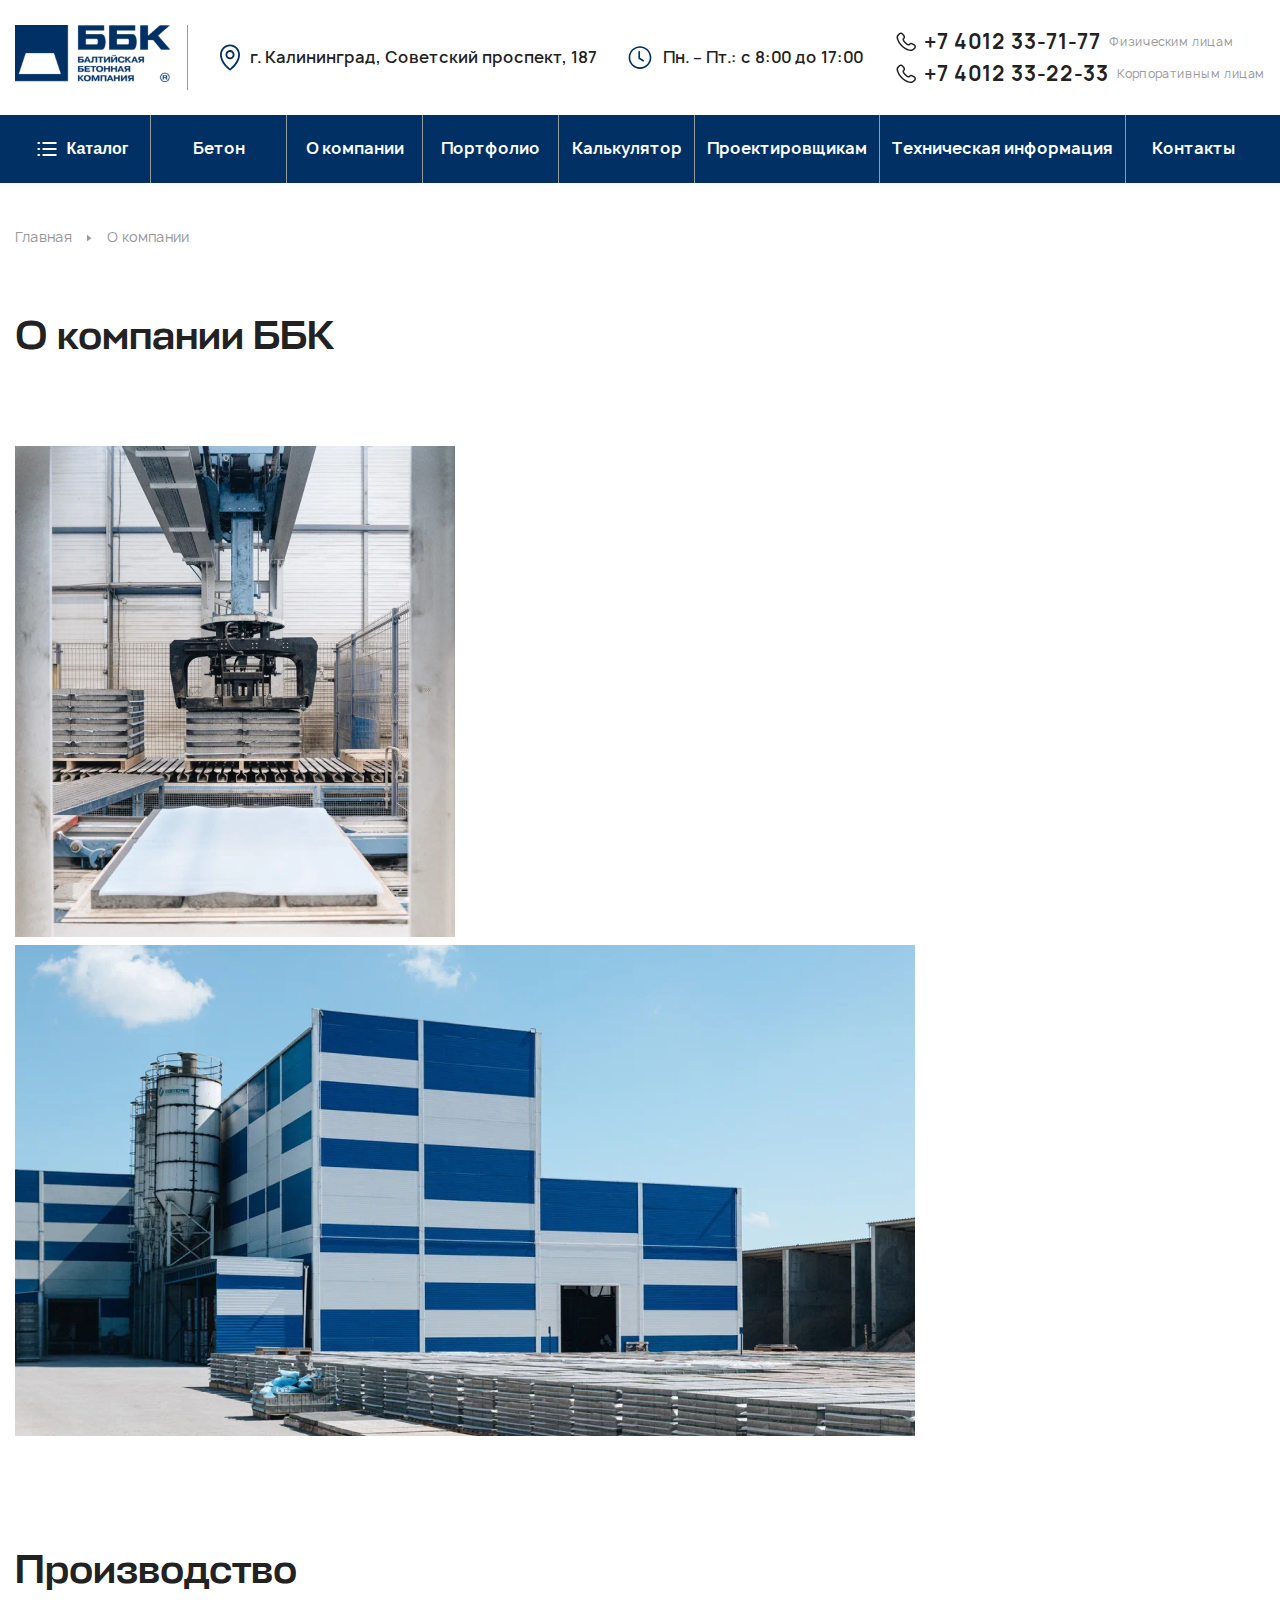
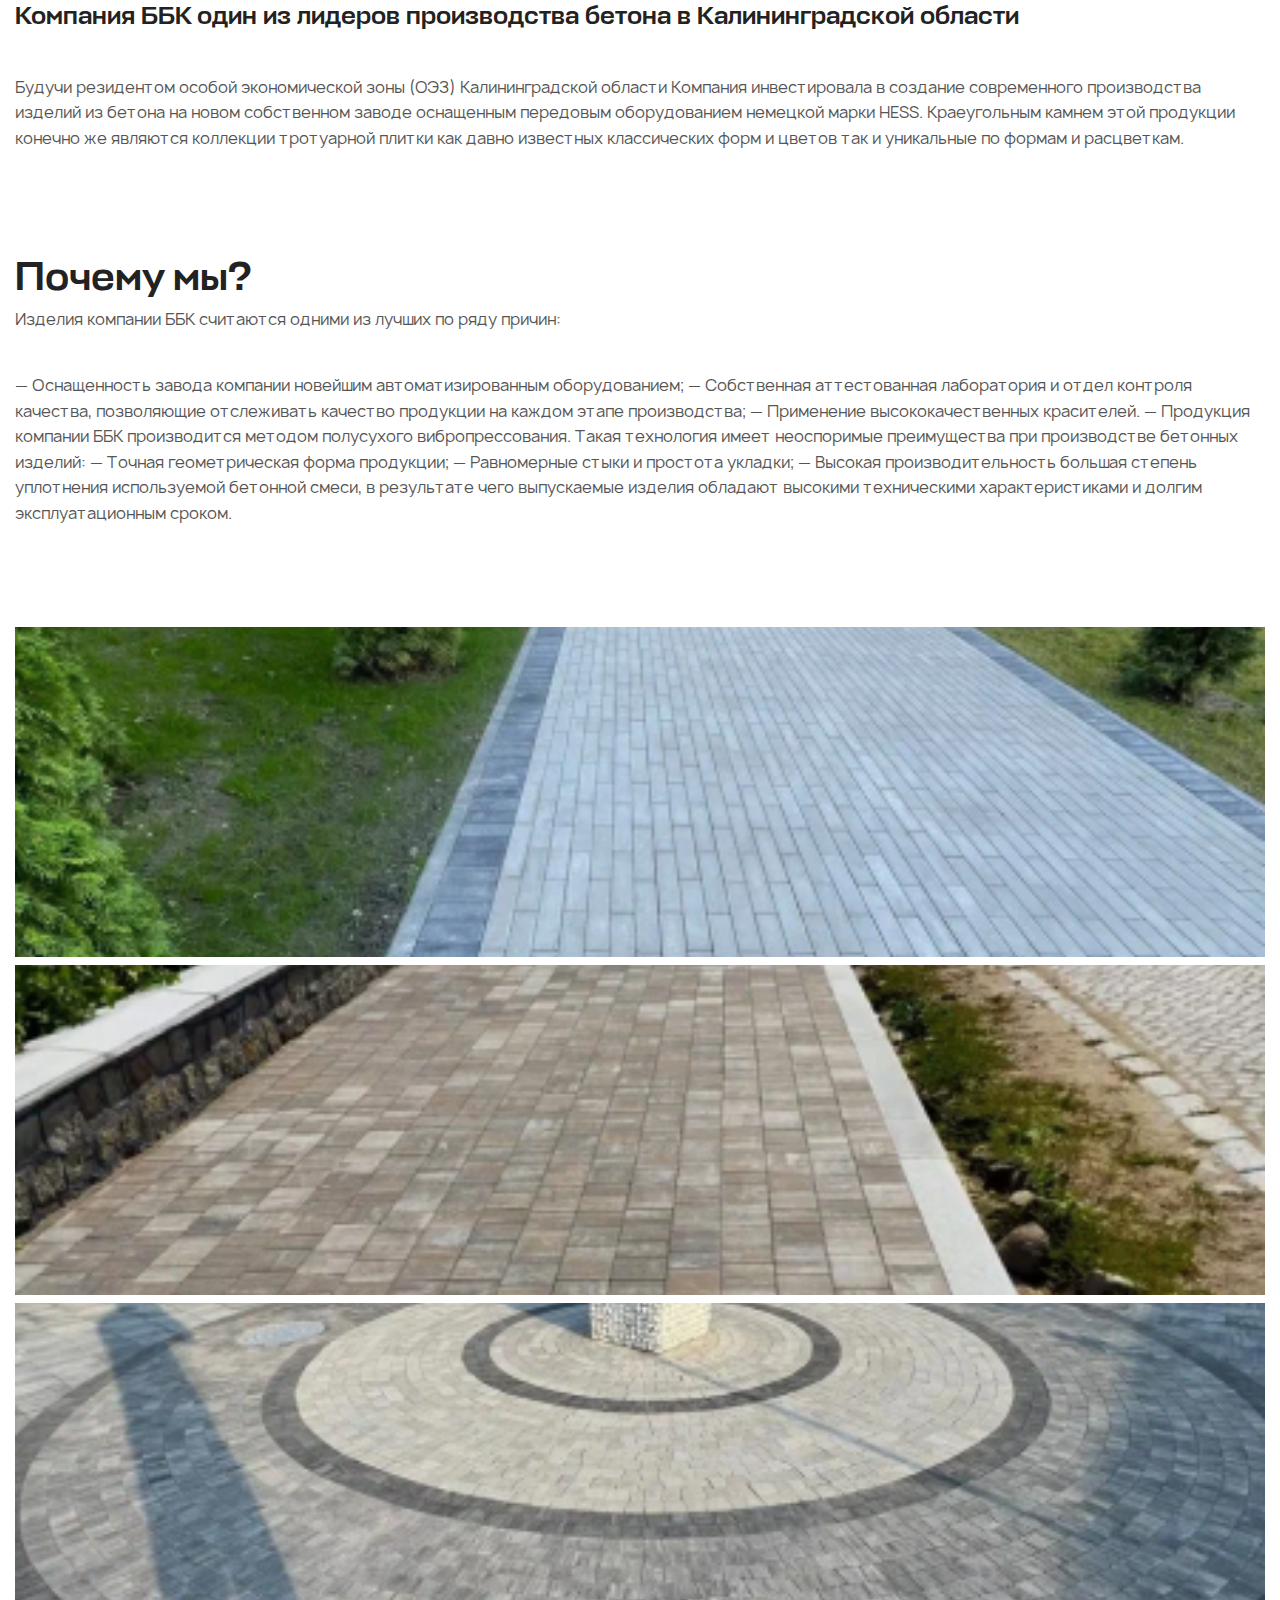
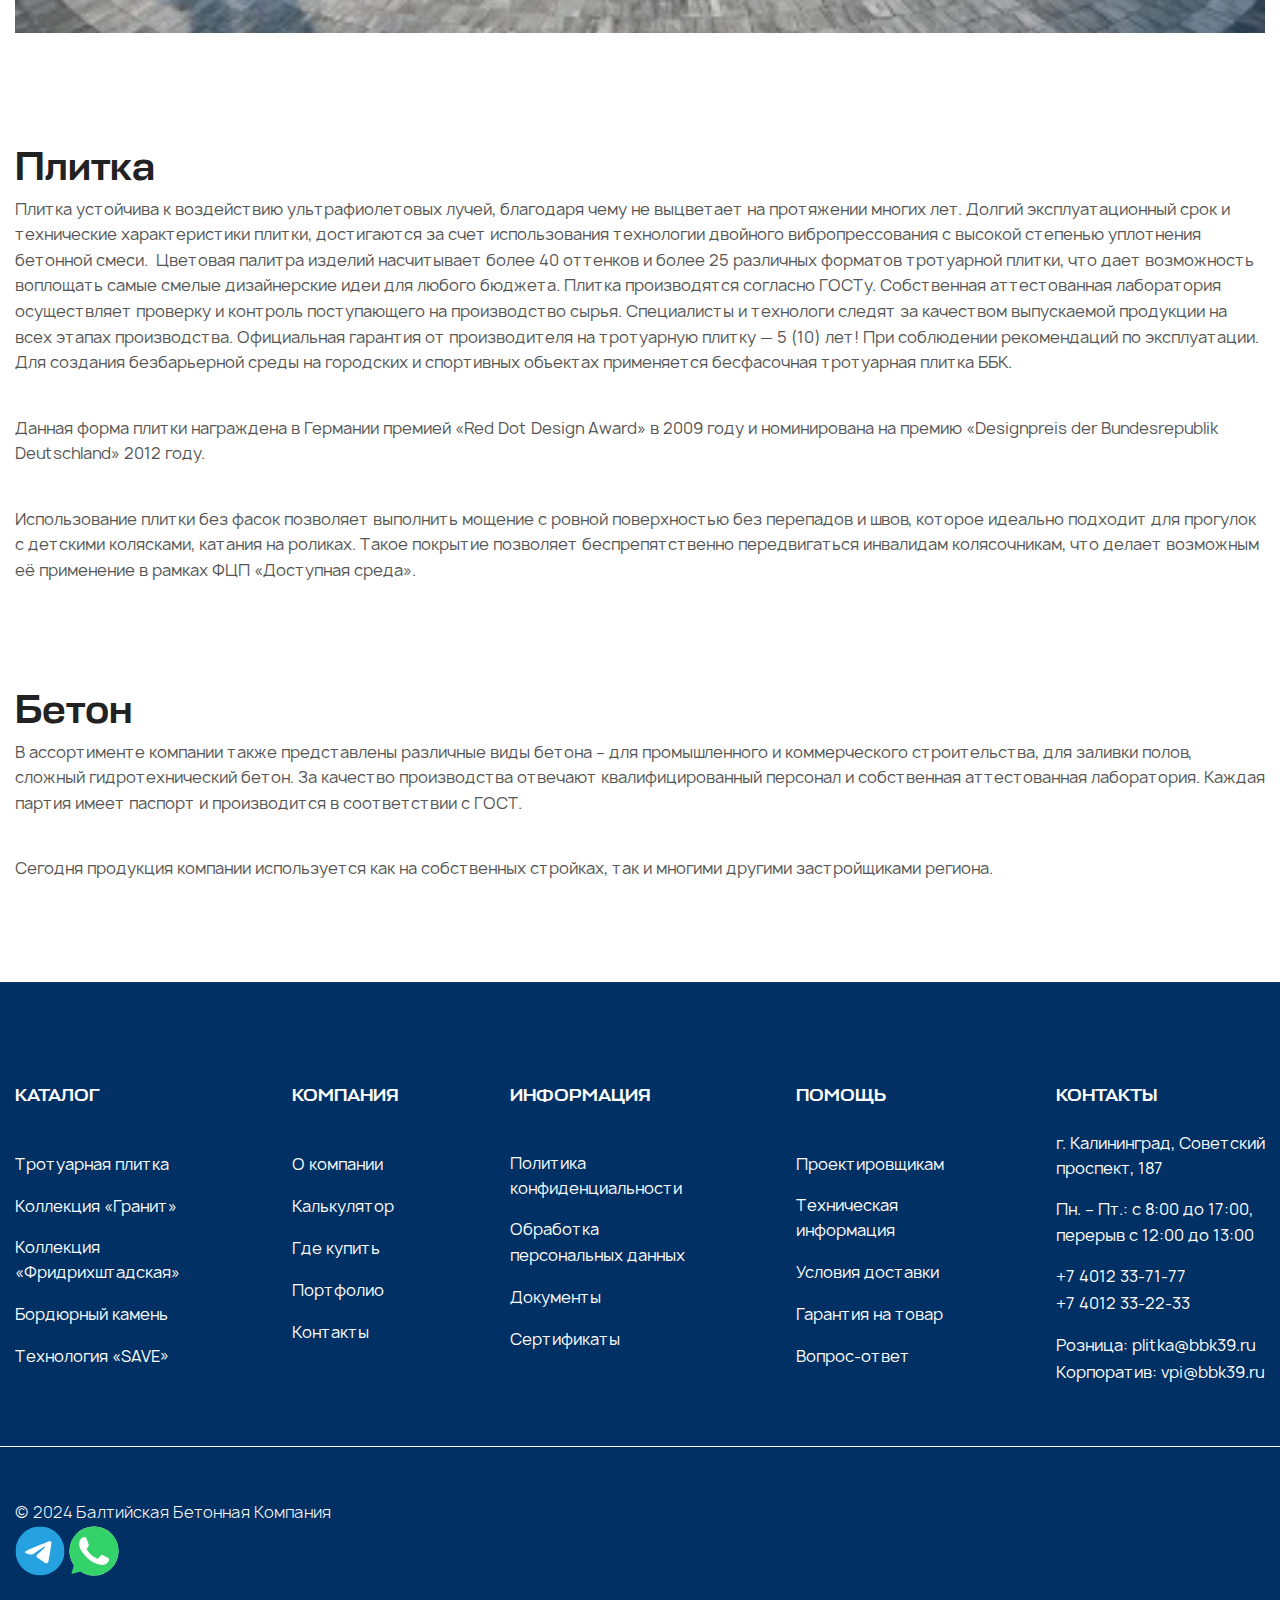
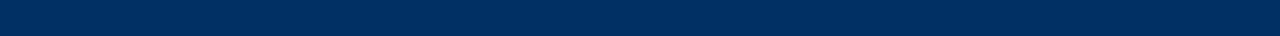
==== commit 688b26e4: "home slider in progress" ====
--- a/about.html
+++ b/about.html
@@ -12,6 +12,7 @@
     <link href="https://cdn.jsdelivr.net/npm/bootstrap@5.3.2/dist/css/bootstrap.min.css" rel="stylesheet" integrity="sha384-T3c6CoIi6uLrA9TneNEoa7RxnatzjcDSCmG1MXxSR1GAsXEV/Dwwykc2MPK8M2HN" crossorigin="anonymous">
     <!-- bootstrap -->
     <!-- fonts -->
+    <link rel="stylesheet" href="./fonts/stapel/stylesheet.css">
     <link rel="stylesheet" href="./fonts/Manrope/stylesheet.css">
     <!-- fonts -->
     <!-- css link -->
--- a/fonts/stapel/stylesheet.css
+++ b/fonts/stapel/stylesheet.css
@@ -0,0 +1,264 @@
+@font-face {
+    font-family: 'Stapel Expanded';
+    src: url('Stapel-ExpandedBold.eot');
+    src: local('Stapel Expanded Bold'), local('Stapel-ExpandedBold'),
+        url('Stapel-ExpandedBold.eot?#iefix') format('embedded-opentype'),
+        url('Stapel-ExpandedBold.woff2') format('woff2'),
+        url('Stapel-ExpandedBold.woff') format('woff'),
+        url('Stapel-ExpandedBold.ttf') format('truetype');
+    font-weight: bold;
+    font-style: normal;
+}
+
+@font-face {
+    font-family: 'Stapel';
+    src: url('Stapel-Bold.eot');
+    src: local('Stapel Bold'), local('Stapel-Bold'),
+        url('Stapel-Bold.eot?#iefix') format('embedded-opentype'),
+        url('Stapel-Bold.woff2') format('woff2'),
+        url('Stapel-Bold.woff') format('woff'),
+        url('Stapel-Bold.ttf') format('truetype');
+    font-weight: bold;
+    font-style: normal;
+}
+
+@font-face {
+    font-family: 'Stapel Extra';
+    src: url('Stapel-ExtraBoldItalic.eot');
+    src: local('Stapel Extra Bold Italic'), local('Stapel-ExtraBoldItalic'),
+        url('Stapel-ExtraBoldItalic.eot?#iefix') format('embedded-opentype'),
+        url('Stapel-ExtraBoldItalic.woff2') format('woff2'),
+        url('Stapel-ExtraBoldItalic.woff') format('woff'),
+        url('Stapel-ExtraBoldItalic.ttf') format('truetype');
+    font-weight: 800;
+    font-style: italic;
+}
+
+@font-face {
+    font-family: 'Stapel Expanded Extra';
+    src: url('Stapel-ExpandedExtraBold.eot');
+    src: local('Stapel Expanded Extra Bold'), local('Stapel-ExpandedExtraBold'),
+        url('Stapel-ExpandedExtraBold.eot?#iefix') format('embedded-opentype'),
+        url('Stapel-ExpandedExtraBold.woff2') format('woff2'),
+        url('Stapel-ExpandedExtraBold.woff') format('woff'),
+        url('Stapel-ExpandedExtraBold.ttf') format('truetype');
+    font-weight: 800;
+    font-style: normal;
+}
+
+@font-face {
+    font-family: 'Stapel';
+    src: url('Stapel-BoldItalic.eot');
+    src: local('Stapel Bold Italic'), local('Stapel-BoldItalic'),
+        url('Stapel-BoldItalic.eot?#iefix') format('embedded-opentype'),
+        url('Stapel-BoldItalic.woff2') format('woff2'),
+        url('Stapel-BoldItalic.woff') format('woff'),
+        url('Stapel-BoldItalic.ttf') format('truetype');
+    font-weight: bold;
+    font-style: italic;
+}
+
+@font-face {
+    font-family: 'Stapel Expanded';
+    src: url('Stapel-ExpandedBlack.eot');
+    src: local('Stapel Expanded Black'), local('Stapel-ExpandedBlack'),
+        url('Stapel-ExpandedBlack.eot?#iefix') format('embedded-opentype'),
+        url('Stapel-ExpandedBlack.woff2') format('woff2'),
+        url('Stapel-ExpandedBlack.woff') format('woff'),
+        url('Stapel-ExpandedBlack.ttf') format('truetype');
+    font-weight: 900;
+    font-style: normal;
+}
+
+@font-face {
+    font-family: 'Stapel';
+    src: url('Stapel-MediumItalic.eot');
+    src: local('Stapel Medium Italic'), local('Stapel-MediumItalic'),
+        url('Stapel-MediumItalic.eot?#iefix') format('embedded-opentype'),
+        url('Stapel-MediumItalic.woff2') format('woff2'),
+        url('Stapel-MediumItalic.woff') format('woff'),
+        url('Stapel-MediumItalic.ttf') format('truetype');
+    font-weight: 500;
+    font-style: italic;
+}
+
+@font-face {
+    font-family: 'Stapel Extra';
+    src: url('Stapel-ExtraLightItalic.eot');
+    src: local('Stapel Extra Light Italic'), local('Stapel-ExtraLightItalic'),
+        url('Stapel-ExtraLightItalic.eot?#iefix') format('embedded-opentype'),
+        url('Stapel-ExtraLightItalic.woff2') format('woff2'),
+        url('Stapel-ExtraLightItalic.woff') format('woff'),
+        url('Stapel-ExtraLightItalic.ttf') format('truetype');
+    font-weight: 200;
+    font-style: italic;
+}
+
+@font-face {
+    font-family: 'Stapel';
+    src: url('Stapel-Light.eot');
+    src: local('Stapel Light'), local('Stapel-Light'),
+        url('Stapel-Light.eot?#iefix') format('embedded-opentype'),
+        url('Stapel-Light.woff2') format('woff2'),
+        url('Stapel-Light.woff') format('woff'),
+        url('Stapel-Light.ttf') format('truetype');
+    font-weight: 300;
+    font-style: normal;
+}
+
+@font-face {
+    font-family: 'Stapel Semi Expanded';
+    src: url('Stapel-SemiExpandedBlack.eot');
+    src: local('Stapel Semi Expanded Black'), local('Stapel-SemiExpandedBlack'),
+        url('Stapel-SemiExpandedBlack.eot?#iefix') format('embedded-opentype'),
+        url('Stapel-SemiExpandedBlack.woff2') format('woff2'),
+        url('Stapel-SemiExpandedBlack.woff') format('woff'),
+        url('Stapel-SemiExpandedBlack.ttf') format('truetype');
+    font-weight: 900;
+    font-style: normal;
+}
+
+@font-face {
+    font-family: 'Stapel';
+    src: url('Stapel-Medium.eot');
+    src: local('Stapel Medium'), local('Stapel-Medium'),
+        url('Stapel-Medium.eot?#iefix') format('embedded-opentype'),
+        url('Stapel-Medium.woff2') format('woff2'),
+        url('Stapel-Medium.woff') format('woff'),
+        url('Stapel-Medium.ttf') format('truetype');
+    font-weight: 500;
+    font-style: normal;
+}
+
+@font-face {
+    font-family: 'Stapel';
+    src: url('Stapel-LightItalic.eot');
+    src: local('Stapel Light Italic'), local('Stapel-LightItalic'),
+        url('Stapel-LightItalic.eot?#iefix') format('embedded-opentype'),
+        url('Stapel-LightItalic.woff2') format('woff2'),
+        url('Stapel-LightItalic.woff') format('woff'),
+        url('Stapel-LightItalic.ttf') format('truetype');
+    font-weight: 300;
+    font-style: italic;
+}
+
+@font-face {
+    font-family: 'Stapel Semi Expanded';
+    src: url('Stapel-SemiExpandedMedium.eot');
+    src: local('Stapel Semi Expanded Medium'), local('Stapel-SemiExpandedMedium'),
+        url('Stapel-SemiExpandedMedium.eot?#iefix') format('embedded-opentype'),
+        url('Stapel-SemiExpandedMedium.woff2') format('woff2'),
+        url('Stapel-SemiExpandedMedium.woff') format('woff'),
+        url('Stapel-SemiExpandedMedium.ttf') format('truetype');
+    font-weight: 500;
+    font-style: normal;
+}
+
+@font-face {
+    font-family: 'Stapel';
+    src: url('Stapel-Italic.eot');
+    src: local('Stapel Italic'), local('Stapel-Italic'),
+        url('Stapel-Italic.eot?#iefix') format('embedded-opentype'),
+        url('Stapel-Italic.woff2') format('woff2'),
+        url('Stapel-Italic.woff') format('woff'),
+        url('Stapel-Italic.ttf') format('truetype');
+    font-weight: normal;
+    font-style: italic;
+}
+
+@font-face {
+    font-family: 'Stapel Extra';
+    src: url('Stapel-ExtraLight.eot');
+    src: local('Stapel Extra Light'), local('Stapel-ExtraLight'),
+        url('Stapel-ExtraLight.eot?#iefix') format('embedded-opentype'),
+        url('Stapel-ExtraLight.woff2') format('woff2'),
+        url('Stapel-ExtraLight.woff') format('woff'),
+        url('Stapel-ExtraLight.ttf') format('truetype');
+    font-weight: 200;
+    font-style: normal;
+}
+
+@font-face {
+    font-family: 'Stapel Semi Expanded';
+    src: url('Stapel-SemiExpandedBold.eot');
+    src: local('Stapel Semi Expanded Bold'), local('Stapel-SemiExpandedBold'),
+        url('Stapel-SemiExpandedBold.eot?#iefix') format('embedded-opentype'),
+        url('Stapel-SemiExpandedBold.woff2') format('woff2'),
+        url('Stapel-SemiExpandedBold.woff') format('woff'),
+        url('Stapel-SemiExpandedBold.ttf') format('truetype');
+    font-weight: bold;
+    font-style: normal;
+}
+
+@font-face {
+    font-family: 'Stapel Extra';
+    src: url('Stapel-ExtraBold.eot');
+    src: local('Stapel Extra Bold'), local('Stapel-ExtraBold'),
+        url('Stapel-ExtraBold.eot?#iefix') format('embedded-opentype'),
+        url('Stapel-ExtraBold.woff2') format('woff2'),
+        url('Stapel-ExtraBold.woff') format('woff'),
+        url('Stapel-ExtraBold.ttf') format('truetype');
+    font-weight: 800;
+    font-style: normal;
+}
+
+@font-face {
+    font-family: 'Stapel Text';
+    src: url('StapelText-BoldItalic.eot');
+    src: local('Stapel Text Bold Italic'), local('StapelText-BoldItalic'),
+        url('StapelText-BoldItalic.eot?#iefix') format('embedded-opentype'),
+        url('StapelText-BoldItalic.woff2') format('woff2'),
+        url('StapelText-BoldItalic.woff') format('woff'),
+        url('StapelText-BoldItalic.ttf') format('truetype');
+    font-weight: bold;
+    font-style: italic;
+}
+
+@font-face {
+    font-family: 'Stapel Semi Expanded Extra';
+    src: url('Stapel-SemiExpandedExtraBold.eot');
+    src: local('Stapel Semi Expanded Extra Bold'), local('Stapel-SemiExpandedExtraBold'),
+        url('Stapel-SemiExpandedExtraBold.eot?#iefix') format('embedded-opentype'),
+        url('Stapel-SemiExpandedExtraBold.woff2') format('woff2'),
+        url('Stapel-SemiExpandedExtraBold.woff') format('woff'),
+        url('Stapel-SemiExpandedExtraBold.ttf') format('truetype');
+    font-weight: 800;
+    font-style: normal;
+}
+
+@font-face {
+    font-family: 'Stapel Text';
+    src: url('StapelText-Bold.eot');
+    src: local('Stapel Text Bold'), local('StapelText-Bold'),
+        url('StapelText-Bold.eot?#iefix') format('embedded-opentype'),
+        url('StapelText-Bold.woff2') format('woff2'),
+        url('StapelText-Bold.woff') format('woff'),
+        url('StapelText-Bold.ttf') format('truetype');
+    font-weight: bold;
+    font-style: normal;
+}
+
+@font-face {
+    font-family: 'Stapel Text';
+    src: url('StapelText-Italic.eot');
+    src: local('Stapel Text Italic'), local('StapelText-Italic'),
+        url('StapelText-Italic.eot?#iefix') format('embedded-opentype'),
+        url('StapelText-Italic.woff2') format('woff2'),
+        url('StapelText-Italic.woff') format('woff'),
+        url('StapelText-Italic.ttf') format('truetype');
+    font-weight: normal;
+    font-style: italic;
+}
+
+@font-face {
+    font-family: 'Stapel Text';
+    src: url('StapelText-LightItalic.eot');
+    src: local('Stapel Text Light Italic'), local('StapelText-LightItalic'),
+        url('StapelText-LightItalic.eot?#iefix') format('embedded-opentype'),
+        url('StapelText-LightItalic.woff2') format('woff2'),
+        url('StapelText-LightItalic.woff') format('woff'),
+        url('StapelText-LightItalic.ttf') format('truetype');
+    font-weight: 300;
+    font-style: italic;
+}
+
--- a/css/style.css
+++ b/css/style.css
@@ -1,15 +1,3 @@
-@font-face {
-  font-family: "Stapel";
-  src: url("../fonts/Stapel-Medium.ttf") format("ttf");
-  font-weight: 500;
-  font-style: normal;
-}
-@font-face {
-  font-family: "Stapel";
-  src: url("../fonts/Stapel-Light.ttf") format("ttf");
-  font-weight: 300;
-  font-style: normal;
-}
 * {
   margin: 0;
   padding: 0;
@@ -448,6 +436,57 @@
   left: 0;
 }
 
+.home .home_Swiper {
+  display: flex;
+  align-items: center;
+  justify-content: space-between;
+  gap: 98px;
+}
+.home .home_Swiper .swiper-slide {
+  position: relative;
+  padding: 160px 0;
+}
+.home .home_Swiper .slider_img {
+  position: absolute;
+  top: 0;
+  left: 0;
+  width: 100%;
+  height: 100%;
+  z-index: -1;
+  -o-object-fit: cover;
+     object-fit: cover;
+}
+.home h1 {
+  font-family: "Stapel", sans-serif;
+  font-size: 50px;
+  font-weight: 400;
+  line-height: 70px;
+  color: #FFFFFF;
+  max-width: 652px;
+  text-transform: uppercase;
+}
+.home p {
+  max-width: 652px;
+  margin: 40px 0 60px;
+  font-size: 20px;
+  font-weight: 400;
+  line-height: 32px;
+  color: #FFFFFF;
+}
+.home_content {
+  padding-left: 118px;
+}
+.home .home_slider_btn {
+  position: absolute;
+  z-index: 2;
+}
+.home .home-button-prev {
+  left: 5%;
+}
+.home .home-button-next {
+  right: 5%;
+}
+
 .save_technology_top {
   margin-bottom: 100px;
 }
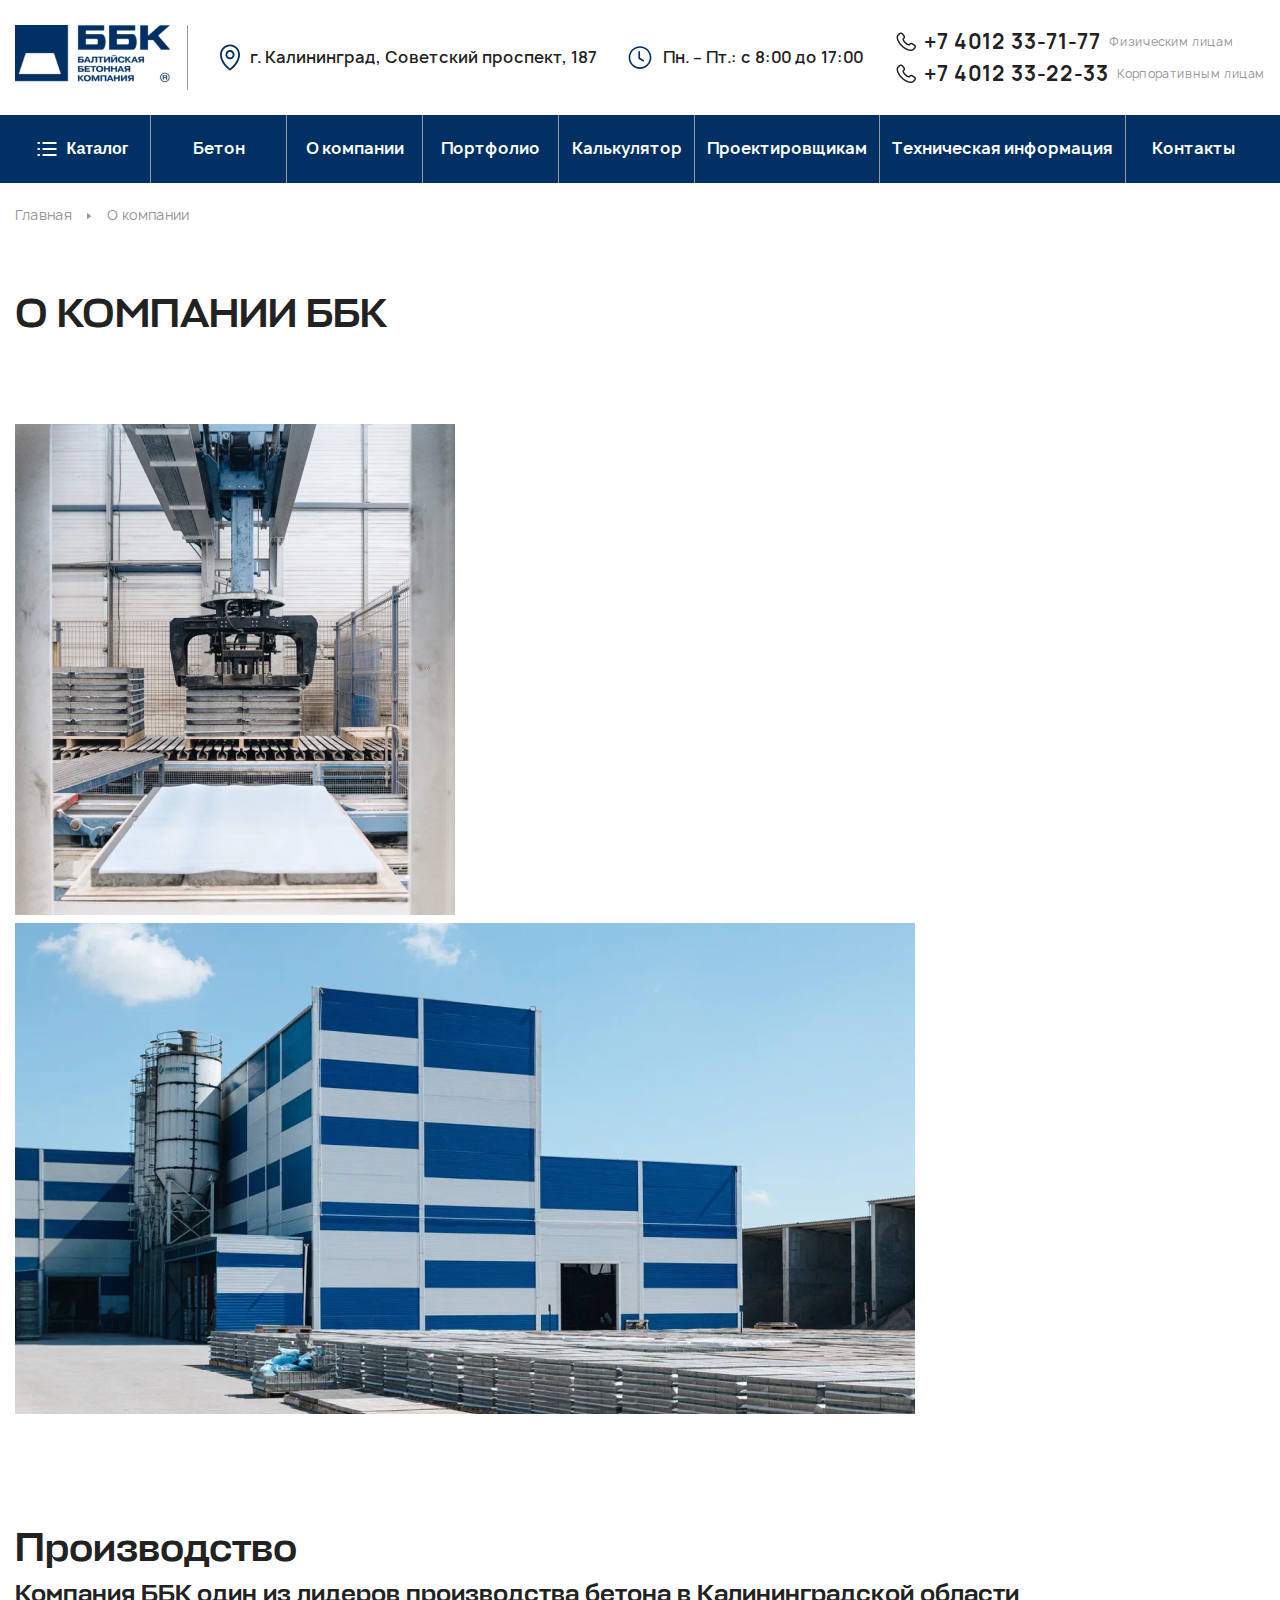
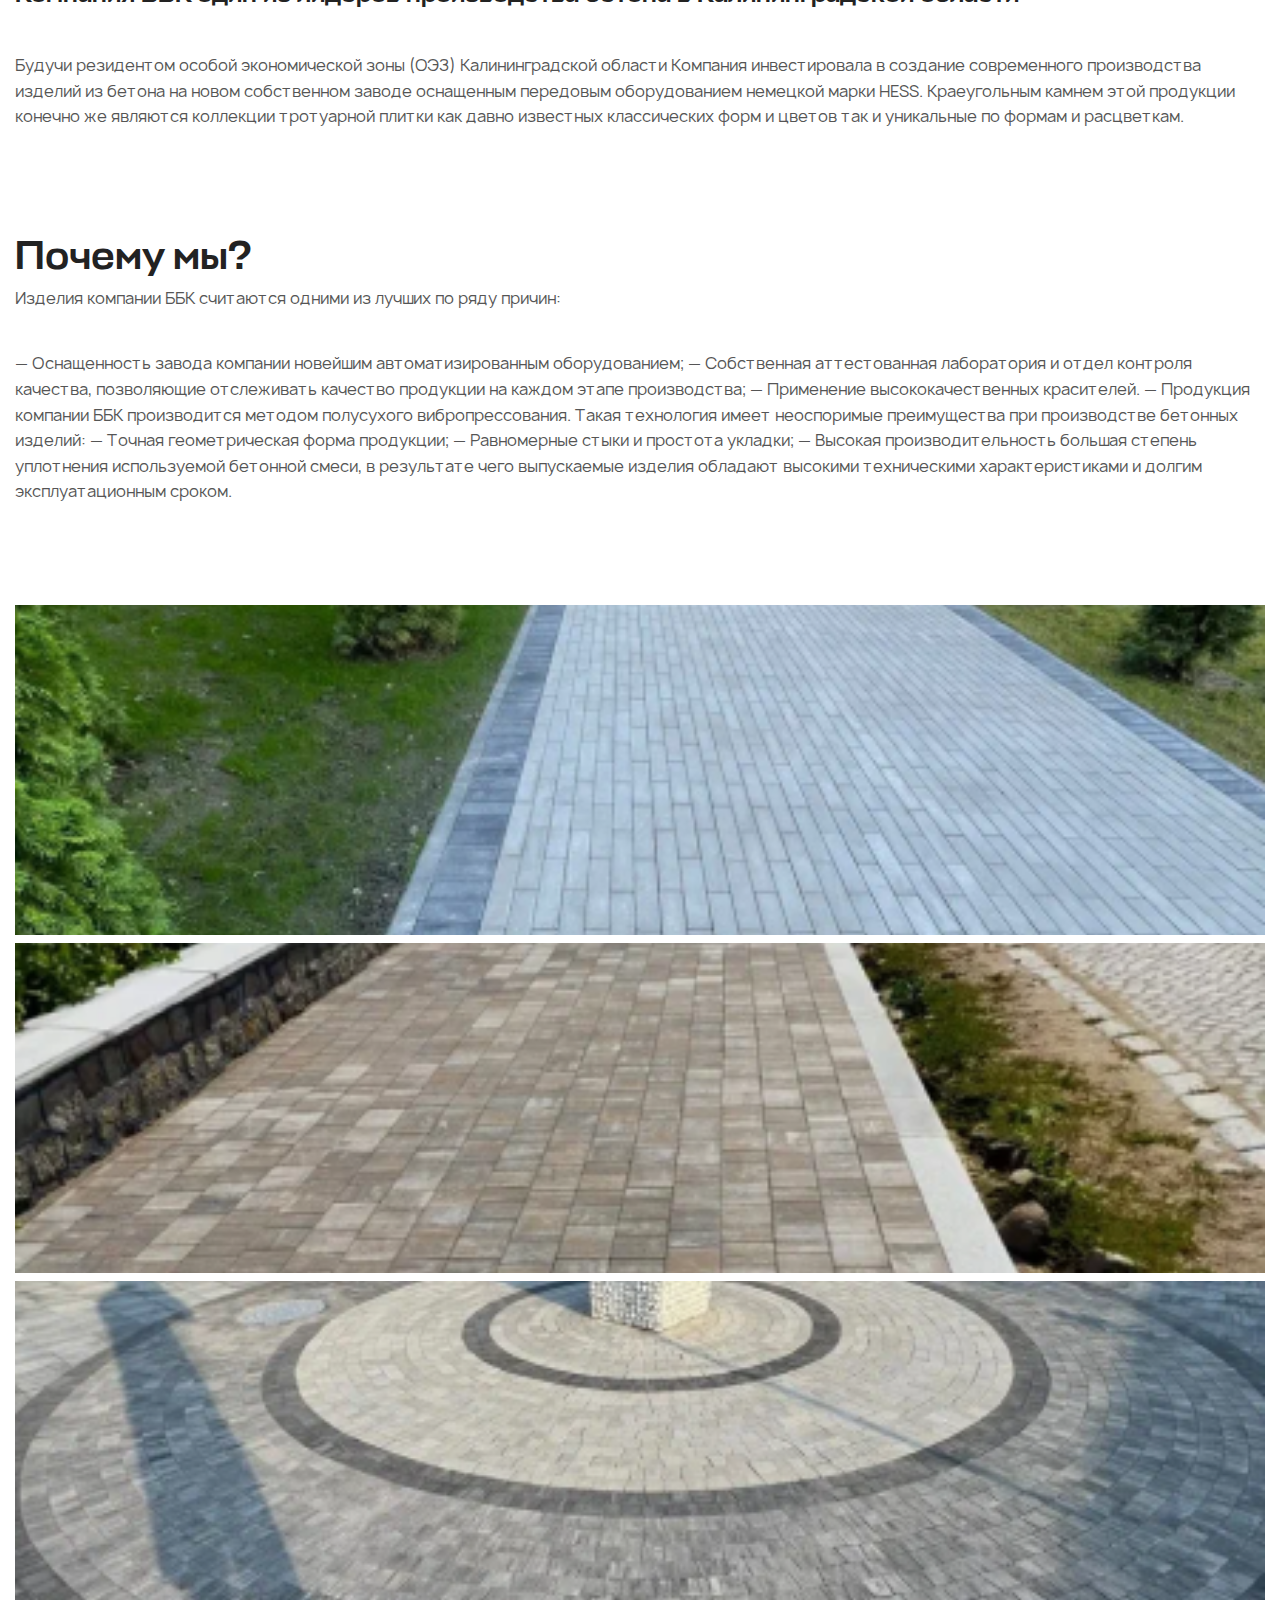
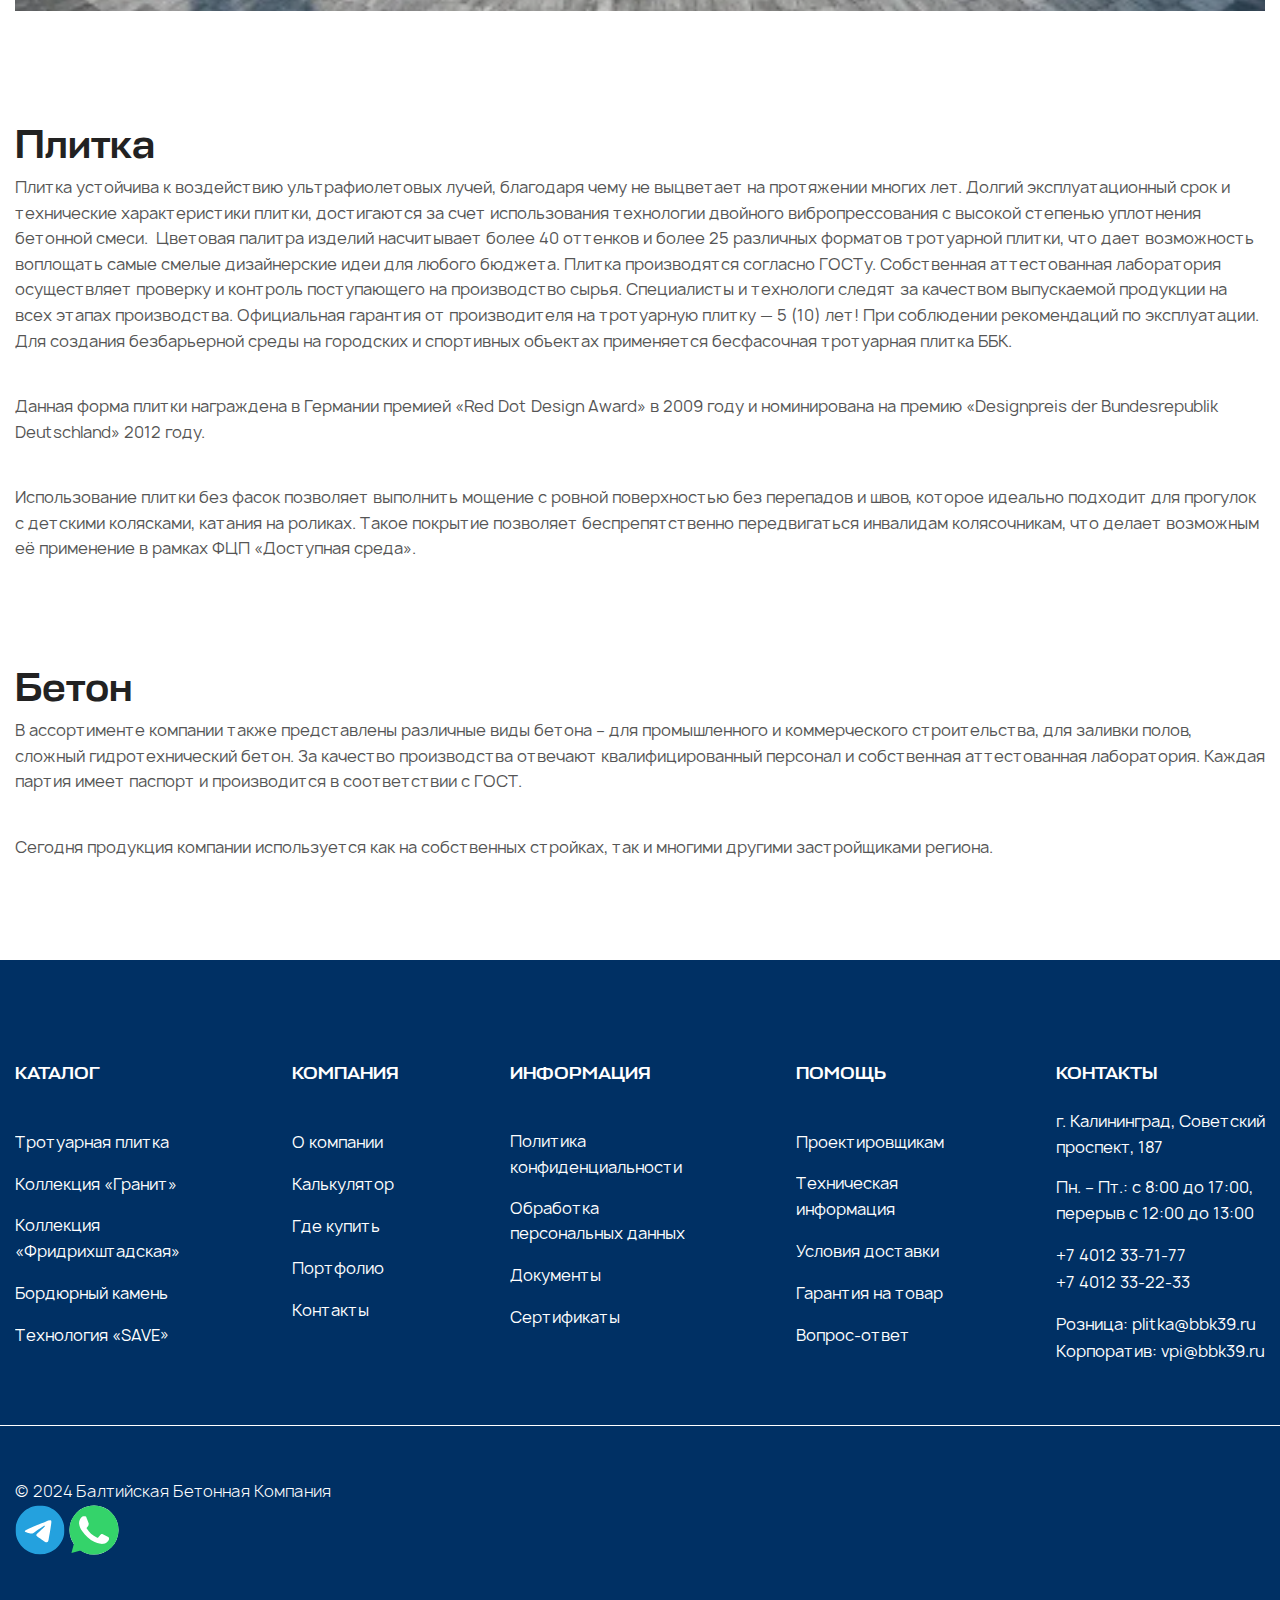
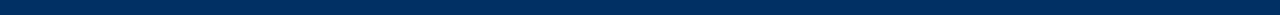
==== commit b10fbe10: "full page header update" ====
--- a/about.html
+++ b/about.html
@@ -23,12 +23,28 @@
     <div class="wrapper">
 
         <!-- header -->
-        <header class="header">
+        <header class="header page-header">
             <div class="header_top">
                 <div class="main_container">
                     <a href="/" class="header_logo">
                         <img src="./images/logo/header_logo.svg" alt="">
                     </a>
+                    <button class="menu_btn catalog_absolute_btn">
+                        <div class="menu_btn_in">
+                            <svg class="menu_btn_close" width="14" height="13" viewBox="0 0 14 13" fill="none" xmlns="http://www.w3.org/2000/svg">
+                                <path d="M1 12.5L13 0.5M13 12.5L1 0.5" stroke="white" stroke-linecap="round"/>
+                            </svg>
+                            <svg class="menu_btn_open" width="20" height="14" viewBox="0 0 20 14" fill="none" xmlns="http://www.w3.org/2000/svg">
+                                <ellipse cx="1.75" cy="1" rx="1.5" ry="1" fill="white"/>
+                                <path d="M6.25 1H18.75" stroke="white" stroke-width="2" stroke-linecap="round"/>
+                                <ellipse cx="1.75" cy="7" rx="1.5" ry="1" fill="white"/>
+                                <path d="M6.25 7H18.75" stroke="white" stroke-width="2" stroke-linecap="round"/>
+                                <ellipse cx="1.75" cy="13" rx="1.5" ry="1" fill="white"/>
+                                <path d="M6.25 13H18.75" stroke="white" stroke-width="2" stroke-linecap="round"/>
+                            </svg>
+                            Меню
+                        </div>
+                    </button>
                     <ul class="header_location">
                         <li>
                             <svg width="20" height="27" viewBox="0 0 20 27" fill="none" xmlns="http://www.w3.org/2000/svg">
@@ -81,7 +97,7 @@
                 <div class="main_container">
                     <ul>
                         <li>
-                            <button>
+                            <button class="catalog_absolute_btn">
                                 <svg width="20" height="14" viewBox="0 0 20 14" fill="none" xmlns="http://www.w3.org/2000/svg">
                                     <ellipse cx="1.75" cy="1" rx="1.5" ry="1" fill="white"/>
                                     <path d="M6.25 1H18.75" stroke="white" stroke-width="2" stroke-linecap="round"/>
@@ -131,8 +147,340 @@
                     </ul>
                 </div>
             </div>
+            <!-- catalog_absolute -->
+            <div class="catalog_absolute">
+                <ul class="catalog_absolute_left">
+                    <li>
+                        <button>
+                            Каталог
+                            <svg width="8" height="14" viewBox="0 0 8 14" fill="none" xmlns="http://www.w3.org/2000/svg">
+                                <path d="M1 0.999999L7 7L1 13" stroke="#222222" stroke-linecap="round" stroke-linejoin="round"/>
+                            </svg>
+                        </button>
+                    </li>
+                    <li>
+                        <a href="#">
+                            О компании
+                        </a>
+                    </li>
+                    <li>
+                        <a href="#">
+                            Портфолио
+                        </a>
+                    </li>
+                    <li>
+                        <a href="#">
+                            Где купить
+                        </a>
+                    </li>
+                    <li>
+                        <a href="#">
+                            Проектировщикам
+                        </a>
+                    </li>
+                    <li>
+                        <a href="#">
+                            Техническая информация
+                        </a>
+                    </li>
+                    <li>
+                        <a href="#">
+                            Калькулятор
+                        </a>
+                    </li>
+                    <li>
+                        <a href="#">
+                            Контакты
+                        </a>
+                    </li>
+                </ul>
+                <ul class="catalog_absolute_right">
+                    <button class="title_block active">
+                        <svg width="23" height="23" viewBox="0 0 23 23" fill="none" xmlns="http://www.w3.org/2000/svg">
+                            <rect x="0.5" y="0.5" width="22" height="22" stroke="#003064"/>
+                            <rect x="4" y="3" width="7" height="9" rx="1" fill="#003064"/>
+                            <rect x="12" y="10" width="7" height="10" rx="1" fill="#003064"/>
+                            <rect x="12" y="3" width="7" height="6" rx="1" fill="#003064"/>
+                            <rect x="4" y="14" width="7" height="6" rx="1" fill="#003064"/>
+                        </svg>
+                        Тротуарная плитка
+                    </button>
+                    <a href="#" class="catalog_in_block">
+                        <span>
+                        Группа эксплуатации А, Б (h-60 мм)
+                        </span>
+                        <div class="icons">
+                            <svg width="23" height="23" viewBox="0 0 23 23" fill="none" xmlns="http://www.w3.org/2000/svg">
+                                <path d="M22.5032 19.7228H21.1465V19.0068H22.5032V19.7228Z" fill="#003064"/>
+                                <path d="M6.306 19.7228H3.33789V19.0068H6.306V19.7228ZM10.7586 19.7228H7.79049V19.0068H10.7586V19.7228ZM15.2112 19.7228H12.2431V19.0068H15.2112V19.7228ZM19.6629 19.7228H16.6948V19.0068H19.6629V19.7228Z" fill="#003064"/>
+                                <path d="M1.85475 19.7228H0.498047V19.0068H1.85475V19.7228Z" fill="#003064"/>
+                                <path d="M9.88463 9.92206C9.97741 9.92206 10.0483 9.9667 10.0772 9.98771C10.2514 10.119 10.2076 10.3238 10.1936 10.3912L10.1201 10.814C10.0527 11.2079 9.98529 11.6017 9.90301 11.9921C9.77785 12.5926 9.92927 13.0258 10.3949 13.3996C10.886 13.7926 11.3665 14.1996 11.8462 14.6066C12.0877 14.8114 12.3293 15.0163 12.5726 15.2202C12.6847 15.313 12.7608 15.4206 12.8107 15.5572L13.3989 17.1765C13.6388 17.8329 13.8777 18.4894 14.1149 19.1468C14.3976 19.0382 14.6725 18.9358 14.9491 18.8395C14.521 17.6693 14.1035 16.5165 13.686 15.3637L13.5127 14.8858C13.4996 14.8491 13.4838 14.8254 13.4558 14.8027L12.9394 14.3703C12.7013 14.1707 12.4641 13.9712 12.2225 13.7751C12.0457 13.6315 11.981 13.4495 12.0247 13.2193C12.0799 12.9287 12.1306 12.6372 12.1823 12.3466L12.5867 10.0831L13.0567 10.603C13.9486 11.5842 15.0138 12.1015 16.3093 12.1812C16.3058 11.881 16.3058 11.586 16.3101 11.2919C15.8226 11.2674 15.3587 11.144 14.9176 10.9243C14.1596 10.5453 13.6458 10.0621 13.3482 9.4494C13.2764 9.3006 13.2212 9.14393 13.1661 8.98812C13.1346 8.89447 13.1022 8.80169 13.0654 8.71066C12.893 8.28527 12.4904 7.9439 12.0168 7.82224C11.5801 7.70932 11.1521 7.79773 10.8116 8.07257C10.3547 8.44019 9.8715 8.78243 9.4041 9.11329C9.19666 9.26034 8.98921 9.40651 8.78352 9.55619C8.71087 9.60958 8.66098 9.64722 8.62684 9.69361C8.15681 10.3457 7.68415 10.9969 7.21062 11.6455C7.45395 11.8171 7.69291 11.9921 7.93011 12.1681C8.09204 11.944 8.25134 11.7252 8.40977 11.5072C8.63122 11.2026 8.85267 10.898 9.06974 10.5917C9.24917 10.3378 9.42948 10.1601 9.63868 10.0341C9.72796 9.94919 9.81286 9.92206 9.88463 9.92206ZM14.0099 19.7314C13.9635 19.7314 13.9145 19.7227 13.8637 19.6999C13.7202 19.6352 13.6685 19.4934 13.6501 19.44C13.3998 18.7459 13.1468 18.0535 12.8948 17.3603L12.3057 15.7401C12.2882 15.6946 12.2672 15.6648 12.2287 15.6316C11.9845 15.4276 11.7411 15.2219 11.4987 15.0163C11.0225 14.6119 10.5464 14.2084 10.0588 13.818C9.43298 13.3164 9.20978 12.6827 9.37784 11.8818C9.45224 11.5273 9.51439 11.1693 9.57566 10.8114C9.55377 10.8394 9.53102 10.87 9.50826 10.9015C9.28944 11.2114 9.06711 11.516 8.84391 11.8223C8.65748 12.0788 8.47104 12.3352 8.28635 12.5934C8.25572 12.6372 8.17344 12.751 8.02377 12.7746C7.87322 12.7965 7.76205 12.7134 7.72004 12.6819C7.40931 12.4499 7.09596 12.2197 6.77648 11.9974C6.73972 11.972 6.6268 11.8932 6.6023 11.7453C6.57779 11.6 6.65656 11.4923 6.6942 11.4407C7.19487 10.7553 7.69466 10.0691 8.19095 9.38026C8.2776 9.25947 8.38264 9.18244 8.46754 9.12117C8.67498 8.97062 8.88418 8.82269 9.09337 8.67477C9.55465 8.34829 10.0308 8.0113 10.4737 7.65418C10.9499 7.2708 11.5442 7.14476 12.1516 7.30144C12.7871 7.46599 13.328 7.92902 13.5626 8.50847C13.6029 8.60825 13.6388 8.70978 13.6738 8.81132C13.7219 8.94874 13.7683 9.08528 13.8313 9.21483C14.079 9.72425 14.5 10.1146 15.1583 10.4437C15.567 10.6477 15.9985 10.7536 16.4388 10.758C16.4931 10.7588 16.6375 10.7606 16.7452 10.8709C16.8169 10.9444 16.8519 11.0451 16.8493 11.1711C16.8414 11.5545 16.8423 11.9387 16.8493 12.3212C16.8502 12.3694 16.8528 12.5155 16.7425 12.6241C16.6314 12.7326 16.4878 12.7265 16.4274 12.7247C15.0655 12.6748 13.8891 12.1742 12.9245 11.2394L12.7109 12.4385C12.6593 12.7326 12.6085 13.0267 12.5525 13.3199C12.8055 13.5554 13.0444 13.7576 13.2843 13.9589L13.7981 14.3887C13.9005 14.4727 13.9722 14.5751 14.0178 14.7029L14.1911 15.1808C14.6261 16.3791 15.0593 17.5774 15.4979 18.7739C15.5189 18.8316 15.5688 18.9656 15.5022 19.103C15.4375 19.2413 15.3001 19.2877 15.2493 19.3052C14.8939 19.4251 14.5429 19.5573 14.1937 19.6921C14.1447 19.7113 14.0808 19.7314 14.0099 19.7314Z" fill="#003064"/>
+                                <path d="M7.59074 18.2423C7.82357 18.4331 8.05027 18.623 8.27347 18.8147L8.44765 18.6038C8.84766 18.1162 9.24854 17.6287 9.66781 17.1587C10.2 16.5608 10.5483 16.0173 10.7628 15.4475C10.7777 15.4089 10.7882 15.3801 10.7969 15.3599C10.7821 15.3468 10.7637 15.3328 10.7435 15.3153L9.97854 14.6746L9.62229 15.7188C9.58028 15.8431 9.52076 15.9499 9.43848 16.047L8.71987 16.9022C8.34437 17.3486 7.96887 17.7959 7.59074 18.2423ZM8.29623 19.4257C8.15706 19.4257 8.05815 19.3399 8.01964 19.3057C7.72991 19.0545 7.43582 18.8077 7.13822 18.567C7.09796 18.5346 6.99117 18.448 6.97804 18.2992C6.96404 18.1512 7.05332 18.0453 7.08745 18.0051C7.49621 17.5237 7.90235 17.0396 8.30936 16.5556L9.02797 15.7022C9.06561 15.6567 9.09274 15.6068 9.11287 15.5472L9.7247 13.7608L11.0893 14.9048C11.3729 15.1437 11.407 15.2663 11.281 15.5954C11.0271 16.2702 10.6464 16.8672 10.0687 17.5158C9.6538 17.9806 9.25817 18.4628 8.86254 18.9451L8.60608 19.2567C8.57107 19.2996 8.47829 19.4117 8.32424 19.4248C8.31461 19.4257 8.30498 19.4257 8.29623 19.4257Z" fill="#003064"/>
+                                <path d="M12.6434 6.8816C12.9226 6.89998 13.2088 6.8002 13.4355 6.60063C13.6692 6.39318 13.8145 6.09734 13.832 5.79011C13.867 5.19754 13.3751 4.62597 12.7992 4.59009C12.4631 4.56733 12.1462 4.67411 11.9064 4.88681C11.6788 5.08813 11.544 5.36997 11.5274 5.67982C11.4933 6.31266 11.9834 6.83958 12.6434 6.8816ZM12.7099 7.42078C12.6758 7.42078 12.6434 7.4199 12.6093 7.41815C11.6508 7.35776 10.9401 6.5805 10.9908 5.65006C11.0162 5.19666 11.214 4.78352 11.5501 4.48505C11.8976 4.17607 12.3563 4.0229 12.8333 4.05353C13.7034 4.10868 14.4202 4.93407 14.3686 5.82074C14.3423 6.27064 14.1314 6.70129 13.7909 7.00326C13.4837 7.2746 13.1029 7.42078 12.7099 7.42078Z" fill="#003064"/>
+                                <path d="M0.70811 22.2919H22.2919V0.70722H0.70811V22.2919ZM23 23H0V0H23V23Z" fill="#003064"/>
+                            </svg>
+                            <svg width="24" height="23" viewBox="0 0 24 23" fill="none" xmlns="http://www.w3.org/2000/svg">
+                                <path d="M24.0004 19.5927H22.2227V18.7408H24.0004V19.5927Z" fill="#003064"/>
+                                <path d="M6.62548 19.5927H3.55469V18.7408H6.62548V19.5927ZM11.2312 19.5927H8.16042V18.7408H11.2312V19.5927ZM15.8378 19.5927H12.7671V18.7408H15.8378V19.5927ZM20.4436 19.5927H17.3728V18.7408H20.4436V19.5927Z" fill="#003064"/>
+                                <path d="M1.77756 19.5927H0.888672V18.7408H1.77756V19.5927Z" fill="#003064"/>
+                                <path d="M13.1368 15.5908C13.1368 15.3007 12.8816 15.0579 12.5771 15.0562C12.2625 15.0544 12.0027 15.3025 12.0073 15.5987C12.0128 15.8888 12.2743 16.1343 12.5752 16.1308C12.8798 16.1273 13.1368 15.881 13.1368 15.5908ZM10.3116 9.06973C10.0464 9.06973 9.78114 9.06798 9.51591 9.0706C9.30189 9.07236 9.17933 9.17228 9.17842 9.33794C9.1775 9.50359 9.30189 9.60877 9.51408 9.60965C10.0391 9.61315 10.564 9.61228 11.089 9.60965C11.2985 9.60877 11.432 9.50009 11.4329 9.33969C11.4338 9.18017 11.2994 9.07236 11.0909 9.0706C10.8311 9.06798 10.5714 9.06973 10.3116 9.06973ZM8.0434 15.3147H10.1689C10.2284 15.3147 10.2915 15.3305 10.275 15.2306C10.1753 14.6267 9.91193 14.1034 9.45829 13.6704C9.39975 13.6135 9.37048 13.6135 9.3211 13.6775C8.90312 14.2174 8.48241 14.7538 8.0434 15.3147ZM10.768 11.8307C10.436 12.2558 10.125 12.6607 9.80492 13.0595C9.74547 13.1349 9.74364 13.1726 9.81681 13.2392C10.3162 13.6985 10.639 14.2516 10.7936 14.8993C10.8274 15.0369 10.7671 15.235 10.907 15.2998C11.0323 15.3586 11.2116 15.3104 11.3661 15.3165C11.443 15.3182 11.486 15.2998 11.5107 15.2236C11.5701 15.0439 11.678 14.8879 11.8335 14.7713C11.9085 14.7161 11.8994 14.6653 11.8719 14.5978C11.7832 14.3813 11.6963 14.1648 11.6094 13.9483C11.3314 13.2488 11.0534 12.5494 10.768 11.8307ZM11.2829 11.5248C11.2829 11.5449 11.2783 11.5616 11.2829 11.5756C11.6597 12.5257 12.0375 13.4767 12.4143 14.4269C12.4381 14.4856 12.4609 14.5136 12.5442 14.5075C12.6566 14.4978 12.7783 14.5005 12.8844 14.5504C12.9841 14.5969 13.0298 14.5496 13.0838 14.4794C13.8145 13.5425 14.548 12.6073 15.2797 11.6694C15.3136 11.6273 15.3712 11.5923 15.3675 11.5248H11.2829ZM7.42147 12.8851C7.27147 12.8772 7.07758 12.893 6.88917 12.9333C5.32886 13.2655 4.41609 14.6845 4.68498 16.0896C4.95936 17.5244 6.45839 18.5376 7.94554 18.2668C9.16287 18.045 10.0336 17.1957 10.2604 16.0265C10.2906 15.8704 10.2403 15.8643 10.1104 15.8643C9.26896 15.8687 8.42662 15.8669 7.58518 15.8669C7.43793 15.8669 7.2916 15.8669 7.21385 15.7162C7.13886 15.5689 7.21111 15.455 7.30166 15.3393C7.81475 14.688 8.32327 14.0333 8.83727 13.3821C8.90587 13.2953 8.91501 13.2611 8.80069 13.2033C8.38089 12.9947 7.93913 12.8807 7.42147 12.8851ZM14.8489 15.5391C14.8563 15.8126 14.8755 16.0387 14.9349 16.2614C15.2971 17.6208 16.7202 18.5104 18.1433 18.2694C19.7293 18.0012 20.7399 16.562 20.4591 15.0921C20.1783 13.617 18.6272 12.6151 17.1007 12.9403C16.9562 12.971 16.9534 13.0061 16.9992 13.12C17.3056 13.8773 17.6065 14.6363 17.9083 15.3945C17.9339 15.4585 17.9604 15.5216 17.9595 15.5935C17.9568 15.7276 17.8845 15.817 17.7565 15.8512C17.6293 15.8845 17.5132 15.852 17.4391 15.739C17.4071 15.6899 17.3851 15.6347 17.3632 15.5803C17.0623 14.8222 16.7586 14.064 16.4641 13.3032C16.4184 13.1831 16.3827 13.1787 16.2757 13.241C15.3566 13.7765 14.8892 14.5601 14.8489 15.5391ZM21.082 16.0133C20.9896 16.2368 20.9749 16.4805 20.8807 16.704C20.3786 17.8951 19.4805 18.6261 18.1479 18.8163C16.3763 19.0679 14.7108 17.9398 14.3395 16.264C14.0377 14.8984 14.7026 13.4767 15.9703 12.779C16.1989 12.6528 16.1989 12.6528 16.102 12.4083C16.0306 12.2251 15.9593 12.0428 15.887 11.8587C15.8321 11.857 15.8184 11.9034 15.7946 11.9341C15.041 12.8974 14.2883 13.8598 13.5328 14.8213C13.4789 14.8896 13.4716 14.9317 13.5246 15.0124C13.7734 15.391 13.7789 15.7854 13.5328 16.1641C13.2905 16.5383 12.9201 16.7145 12.4646 16.6742C12.0155 16.6339 11.6963 16.3928 11.5244 15.994C11.4786 15.8897 11.4283 15.8582 11.3195 15.8652C11.1768 15.8757 11.0076 15.8284 10.896 15.8871C10.7808 15.9467 10.8366 16.1273 10.8037 16.2526C10.4378 17.6287 9.547 18.5131 8.09187 18.7944C6.48034 19.1056 4.90266 18.2589 4.30542 16.7986C3.67069 15.2446 4.26975 13.6038 5.77793 12.7659C6.82515 12.1839 7.91627 12.169 9.00556 12.6905C9.27171 12.8185 9.26896 12.8255 9.45188 12.5915C9.78389 12.1673 10.1131 11.7404 10.4497 11.3206C10.5082 11.2469 10.5174 11.19 10.4817 11.1067C10.3647 10.8271 10.2549 10.5457 10.147 10.2635C10.1177 10.1855 10.0839 10.1461 9.98418 10.1513C9.79669 10.1618 9.60828 10.1566 9.41987 10.1522C8.96532 10.1399 8.59307 9.7718 8.59307 9.33794C8.59399 8.91021 8.95891 8.53594 9.40433 8.52893C10.0025 8.52017 10.6006 8.52017 11.1988 8.52893C11.6561 8.53594 12.0119 8.90845 12.0064 9.35283C12.0018 9.78319 11.6378 10.139 11.1878 10.1522C11.0662 10.1557 10.9436 10.1575 10.822 10.1531C10.7406 10.1504 10.7268 10.1785 10.7543 10.2451C10.8403 10.4572 10.9281 10.6676 11.0067 10.8814C11.0369 10.963 11.0918 10.9638 11.1613 10.9638C12.5688 10.963 13.9755 10.9621 15.3831 10.9656C15.523 10.9665 15.5175 10.9261 15.4745 10.8218C15.3309 10.4739 15.1956 10.1224 15.0593 9.77092C14.9541 9.50272 15.0739 9.33443 15.3721 9.33005C15.5715 9.32742 15.7709 9.33443 15.9703 9.32654C16.3516 9.31076 16.6242 9.12933 16.7943 8.80327C16.8291 8.73754 16.8538 8.66216 16.905 8.60957C17.0019 8.51228 17.1263 8.49212 17.2525 8.56136C17.3879 8.63586 17.4199 8.75682 17.3797 8.89092C17.2324 9.38264 16.6782 9.8165 16.1413 9.86821C16.0096 9.87961 15.8788 9.90064 15.7206 9.88837C15.8559 10.2285 15.9831 10.5501 16.1111 10.8727C16.305 11.3609 16.5007 11.8473 16.6919 12.3373C16.7257 12.4258 16.7559 12.4556 16.8666 12.4284C18.5019 12.0261 20.1427 12.8702 20.7865 14.2586C20.9192 14.5452 21.0134 14.8423 21.049 15.1543C21.0518 15.1789 21.0454 15.2078 21.082 15.2175V16.0133Z" fill="#003064"/>
+                                <path d="M0.737986 22.2919H23.2602V0.70722H0.737986V22.2919ZM24 23H0V0H24V23Z" fill="#003064"/>
+                            </svg>
+                            <svg width="23" height="23" viewBox="0 0 23 23" fill="none" xmlns="http://www.w3.org/2000/svg">
+                                <path d="M14.4125 9.14301C14.4125 8.38928 14.4116 7.64257 14.4142 6.89672C14.4142 6.81083 14.3949 6.78191 14.3047 6.78366C13.9795 6.78805 13.6535 6.78805 13.3274 6.78366C13.2433 6.78279 13.2275 6.81171 13.2284 6.88796C13.2319 7.22714 13.2319 7.56807 13.2275 7.90812C13.2275 7.97736 13.2547 8.02118 13.2994 8.06588C13.6412 8.40506 13.9813 8.74687 14.3231 9.08692C14.345 9.10796 14.3599 9.14301 14.4125 9.14301ZM8.27833 16.3552C8.27833 17.0449 8.28096 17.7347 8.2757 18.4244C8.27482 18.5331 8.30024 18.5646 8.41418 18.5646C9.302 18.5594 10.1907 18.5594 11.0785 18.5638C11.1872 18.5646 11.2188 18.541 11.2188 18.427C11.2144 17.0519 11.2144 15.6768 11.2179 14.3026C11.2179 14.1956 11.1968 14.1615 11.082 14.1623C10.1933 14.1667 9.3055 14.1658 8.4168 14.1623C8.30988 14.1623 8.27395 14.1834 8.2757 14.299C8.28096 14.9844 8.27833 15.6689 8.27833 16.3552ZM16.3345 11.8889C16.302 11.8547 16.274 11.8231 16.2451 11.7933C14.1092 9.65835 11.9742 7.52337 9.841 5.38576C9.76037 5.30425 9.72006 5.31301 9.64556 5.38839C9.01628 6.02292 8.3835 6.65308 7.75247 7.28498C6.25202 8.78543 4.75245 10.2868 3.2485 11.7837C3.1556 11.8748 3.16524 11.9195 3.25288 11.9993C3.39661 12.1281 3.53509 12.2657 3.66393 12.4103C3.74719 12.5032 3.79276 12.5059 3.88566 12.4121C5.74983 10.5418 7.61925 8.675 9.48693 6.80733C9.67886 6.61539 9.80945 6.61539 10.0031 6.80908C10.7613 7.56719 11.5194 8.3253 12.2784 9.08517C13.3949 10.2 14.5115 11.3157 15.6254 12.434C15.6903 12.4989 15.7254 12.5164 15.7955 12.4384C15.9453 12.2736 16.1075 12.122 16.2644 11.9651C16.2871 11.9415 16.3082 11.9169 16.3345 11.8889ZM14.4125 15.2859C14.4125 14.2368 14.4116 13.1877 14.4133 12.1387C14.4133 12.0484 14.3941 11.98 14.3266 11.9134C12.8279 10.4182 11.3309 8.92128 9.83662 7.42083C9.75862 7.34283 9.72268 7.35159 9.64994 7.42433C8.15826 8.9204 6.66482 10.4138 5.16876 11.9055C5.10741 11.9686 5.08199 12.0282 5.08199 12.1159C5.08462 14.2193 5.08462 16.3218 5.08111 18.4253C5.08111 18.5331 5.10565 18.5655 5.21784 18.5646C6.0075 18.5585 6.79629 18.5585 7.58595 18.5646C7.70076 18.5655 7.73319 18.5427 7.73319 18.4209C7.72793 16.9467 7.72968 15.4726 7.72968 13.9976C7.72968 13.6855 7.80769 13.6084 8.12583 13.6084H11.3581C11.6859 13.6084 11.763 13.6829 11.763 14.0046C11.763 15.4743 11.7639 16.9441 11.7604 18.4139C11.7595 18.5252 11.777 18.5655 11.9015 18.5646C12.6955 18.5576 13.4896 18.5594 14.2836 18.5638C14.3897 18.5646 14.4151 18.5401 14.4151 18.4332C14.4107 17.3841 14.4125 16.335 14.4125 15.2859ZM4.74982 19.1036C4.57454 19.0432 4.52546 18.9695 4.52546 18.7627C4.52546 16.7539 4.52546 14.746 4.52546 12.7373V12.5471C4.34403 12.7302 4.18803 12.8889 4.0294 13.0475C3.84447 13.2316 3.7095 13.2316 3.5237 13.0458C3.21607 12.739 2.90844 12.4323 2.60169 12.1229C2.43167 11.9528 2.43254 11.8205 2.60257 11.6496C4.90144 9.34985 7.20032 7.05097 9.50007 4.7521C9.67536 4.57769 9.81559 4.57944 9.99613 4.75999C10.8445 5.60925 11.6938 6.45763 12.5422 7.30602C12.5772 7.34195 12.6096 7.37964 12.6692 7.44449C12.6692 7.13073 12.6684 6.85904 12.6692 6.58734C12.6701 6.32617 12.7692 6.22538 13.0268 6.22538C13.5614 6.22538 14.0952 6.2245 14.6289 6.22538C14.8629 6.22625 14.962 6.32704 14.9629 6.5628C14.9629 7.57333 14.9637 8.58473 14.9611 9.59613C14.9602 9.68728 14.9839 9.75126 15.0505 9.81786C15.6412 10.4024 16.2284 10.9914 16.8156 11.5804C16.8805 11.6452 16.9418 11.7153 17.0049 11.7828V11.9809C16.9909 11.9993 16.9795 12.0186 16.9637 12.0352C16.6009 12.3998 16.2407 12.7671 15.8726 13.1264C15.7788 13.2175 15.6289 13.2026 15.5247 13.1097C15.4396 13.0344 15.3625 12.9511 15.2819 12.8713C15.182 12.7714 15.0821 12.6715 14.9629 12.5532V12.7443V18.7802C14.9629 18.9748 14.9111 19.0475 14.7376 19.1036C14.7052 19.1028 14.6719 19.1001 14.6395 19.1001H4.96192C4.89093 19.1001 4.81994 19.1019 4.74982 19.1036Z" fill="#003064"/>
+                                <path d="M14.7378 19.1041C14.7343 19.1129 14.7343 19.1208 14.7352 19.1287H4.75175C4.75438 19.1208 4.75351 19.112 4.75 19.1041C4.82011 19.1024 4.8911 19.1006 4.9621 19.1006H14.6388C14.6721 19.1006 14.7045 19.1032 14.7378 19.1041Z" fill="#003064"/>
+                                <path d="M19.8498 17.143C19.6386 17.377 19.3573 17.5295 19.0505 17.5804L19.0129 16.9055L19.5291 16.3902C19.5676 16.3516 19.5676 16.2876 19.5291 16.2491C19.4896 16.2105 19.4265 16.2105 19.388 16.2491L18.998 16.6391L18.9734 16.2017L19.21 15.9651C19.2495 15.9265 19.2495 15.8634 19.21 15.8249C19.1715 15.7854 19.1084 15.7854 19.0698 15.8249L18.9585 15.9353L18.9208 15.2526C18.9182 15.2 18.8744 15.1588 18.8218 15.1588C18.7692 15.1588 18.7254 15.2 18.7228 15.2526L18.6623 16.3376L18.2556 15.9309C18.2162 15.8915 18.1531 15.8915 18.1145 15.9309C18.0759 15.9695 18.0759 16.0326 18.1145 16.0712L18.6474 16.604L18.593 17.5804C17.9278 17.4708 17.4353 16.8959 17.4353 16.2131C17.4353 15.6286 17.6027 14.8643 17.8621 14.2666C18.1461 13.611 18.4958 13.235 18.8218 13.235C19.1469 13.235 19.4966 13.611 19.7806 14.2666C20.04 14.8643 20.2074 15.6286 20.2074 16.2131C20.2074 16.5576 20.0803 16.888 19.8498 17.143ZM18.7149 18.9792L18.8218 17.0554L18.9287 18.9792H18.7149ZM19.9638 14.1877C19.6413 13.4445 19.2363 13.0361 18.8218 13.0361C18.4072 13.0361 18.0015 13.4445 17.6798 14.1877C17.4064 14.8187 17.2363 15.5944 17.2363 16.2131C17.2363 17.001 17.8104 17.6636 18.5816 17.7811L18.515 18.9792H18.3976C18.3424 18.9792 18.2977 19.0238 18.2977 19.0791C18.2977 19.1334 18.3424 19.1781 18.3976 19.1781H19.246C19.3012 19.1781 19.3459 19.1334 19.3459 19.0791C19.3459 19.0238 19.3012 18.9792 19.246 18.9792H19.1285L19.0611 17.7811C19.4213 17.7259 19.7508 17.5488 19.9971 17.2762C20.2618 16.9844 20.4064 16.6075 20.4064 16.2131C20.4064 15.5944 20.2372 14.8187 19.9638 14.1877Z" fill="#003064"/>
+                                <path d="M18.8213 13.3251C18.5374 13.3251 18.2096 13.6906 17.944 14.3024C17.689 14.8896 17.5251 15.6407 17.5251 16.2139C17.5251 16.8168 17.9335 17.3313 18.5093 17.4724L18.5549 16.6389L18.051 16.135C17.9765 16.0614 17.9765 15.9413 18.051 15.8677C18.1246 15.7932 18.2447 15.7932 18.3183 15.8677L18.5838 16.1323L18.632 15.248C18.6382 15.1481 18.7206 15.0692 18.8213 15.0692C18.9221 15.0692 19.0045 15.1481 19.0107 15.248L19.0369 15.7362C19.1097 15.6889 19.2096 15.6976 19.2736 15.7616C19.3086 15.7967 19.3288 15.8449 19.3288 15.8957C19.3288 15.9457 19.3086 15.993 19.2736 16.0289L19.065 16.2366L19.0764 16.4347L19.3244 16.1867C19.3954 16.1148 19.5199 16.1148 19.5917 16.1867C19.6277 16.2217 19.6469 16.2691 19.6469 16.3199C19.6469 16.3707 19.6277 16.4172 19.5917 16.4531L19.1044 16.9413L19.1334 17.4715C19.3823 17.4102 19.6101 17.2743 19.7828 17.0833C19.9993 16.8449 20.1176 16.5355 20.1176 16.2139C20.1176 15.6407 19.9528 14.8896 19.6978 14.3024C19.4331 13.6906 19.1053 13.3251 18.8213 13.3251ZM18.6767 17.6863L18.5777 17.6696C17.8634 17.5513 17.3454 16.9387 17.3454 16.2139C17.3454 15.617 17.5163 14.8396 17.7801 14.2305C18.0825 13.5311 18.4532 13.1455 18.8213 13.1455C19.1894 13.1455 19.5593 13.5311 19.8625 14.2305C20.1263 14.8396 20.2972 15.617 20.2972 16.2139C20.2972 16.5802 20.1623 16.9316 19.916 17.2033C19.6934 17.4496 19.391 17.6153 19.065 17.6687L18.966 17.6863L18.9204 16.8712L19.4646 16.3269L18.9195 16.8449L18.8818 16.1674L19.1465 15.9018L19.022 15.9991L18.8801 16.1411L18.831 15.2577L18.7398 16.5434L18.1912 15.9947L18.739 16.5688L18.6767 17.6863ZM18.8091 18.8905H18.8336L18.8213 18.6679L18.8091 18.8905ZM19.0229 19.0693H18.6189L18.7319 17.0508H18.9107L19.0229 19.0693ZM18.3971 19.0693L19.2455 19.0885L19.1281 19.0693H19.0431L18.9677 17.7047L19.0475 17.6915C19.3866 17.6407 19.6995 17.4715 19.93 17.2165C20.1798 16.9413 20.3174 16.5855 20.3174 16.2139C20.3174 15.6065 20.15 14.8431 19.8809 14.2226C19.5742 13.5162 19.1982 13.1262 18.8213 13.1262C18.4445 13.1262 18.0685 13.5162 17.7617 14.2226C17.4927 14.8431 17.3262 15.6065 17.3262 16.2139C17.3262 16.9588 17.8599 17.5802 18.5952 17.6915L18.6759 17.7038L18.5996 19.0693H18.3971ZM19.2455 19.2673H18.3971C18.292 19.2673 18.2078 19.1832 18.2078 19.0789C18.2078 18.9746 18.292 18.8905 18.3971 18.8905H18.4296L18.4874 17.8554C17.7056 17.6985 17.1465 17.021 17.1465 16.2139C17.1465 15.5828 17.3191 14.7932 17.597 14.1516C17.9344 13.3751 18.3691 12.9465 18.8213 12.9465C19.2736 12.9465 19.7083 13.3751 20.0457 14.1516C20.3235 14.7932 20.4962 15.5828 20.4962 16.2139C20.4962 16.6302 20.3428 17.0289 20.0632 17.3366C19.824 17.6021 19.5032 17.7844 19.1553 17.8554L19.2122 18.8905H19.2455C19.3498 18.8905 19.4348 18.9746 19.4348 19.0789C19.4348 19.1832 19.3498 19.2673 19.2455 19.2673Z" fill="#003064"/>
+                                <path d="M0.708115 22.2919H22.2919V0.70722H0.708115V22.2919ZM23 23H0V0H23V23Z" fill="#003064"/>
+                            </svg>
+                            <svg width="23" height="23" viewBox="0 0 23 23" fill="none" xmlns="http://www.w3.org/2000/svg">
+                                <path d="M4.67276 16.1942C5.04651 15.9273 5.25482 15.6139 5.20056 15.1701C5.13754 14.6537 4.83031 14.2642 4.5152 13.88C4.46969 13.8248 4.44693 13.8808 4.42417 13.908C4.17034 14.2064 3.94451 14.5224 3.81585 14.8988C3.65567 15.3697 3.78171 15.9001 4.28588 16.1645C4.28588 16.0165 4.28675 15.8712 4.28588 15.7268C4.28588 15.5999 4.35065 15.5211 4.47144 15.5176C4.60273 15.5132 4.67276 15.5929 4.67276 15.7268C4.67276 15.8721 4.67276 16.0165 4.67276 16.1942ZM11.4519 18.7711H18.8787C19.0302 18.7702 19.2376 18.8201 19.3164 18.7431C19.3934 18.6669 19.3295 18.4569 19.347 18.3072C19.3663 18.1417 19.3155 18.0971 19.1431 18.0971C14.1215 18.1032 9.09998 18.1015 4.07843 18.1032C3.92176 18.1032 3.70818 18.0358 3.62416 18.1312C3.54538 18.2214 3.60928 18.4306 3.59265 18.5855C3.57689 18.7369 3.62416 18.7755 3.77908 18.7755C6.33668 18.7693 8.89429 18.7711 11.4519 18.7711ZM7.68201 12.1495C7.68201 13.9421 7.68376 15.7356 7.67938 17.5273C7.67851 17.6603 7.70564 17.7032 7.84744 17.7015C8.63608 17.6936 9.42384 17.6927 10.2125 17.7023C10.3744 17.7041 10.4234 17.6735 10.4225 17.4984C10.4164 14.7946 10.4182 12.0917 10.4182 9.38708C10.4182 9.15163 10.4689 9.10086 10.7035 9.10086C11.2007 9.09998 11.697 9.09561 12.1933 9.10261C12.3167 9.10524 12.3473 9.07022 12.3464 8.94943C12.3403 8.22557 12.3377 7.50083 12.3482 6.77696C12.3508 6.61153 12.2948 6.5914 12.1512 6.5914C10.721 6.59665 9.28992 6.59665 7.85969 6.5914C7.71527 6.59052 7.67763 6.62291 7.67851 6.76996C7.68376 8.56343 7.68201 10.356 7.68201 12.1495ZM15.8248 13.6025C15.8248 12.2887 15.8231 10.974 15.8283 9.66017C15.8283 9.52363 15.7951 9.48686 15.6559 9.48686C14.0909 9.49299 12.5259 9.49299 10.9609 9.48686C10.8226 9.48599 10.8015 9.52888 10.8015 9.65317C10.805 12.2817 10.8059 14.9102 10.8015 17.5378C10.8007 17.6682 10.8296 17.7015 10.9626 17.7015C12.5276 17.6962 14.0926 17.6953 15.6577 17.7015C15.7977 17.7015 15.8283 17.663 15.8283 17.5273C15.8231 16.2196 15.8248 14.911 15.8248 13.6025ZM18.5479 11.0029C18.5479 8.82514 18.547 6.64742 18.5496 4.46882C18.5496 4.36203 18.547 4.30339 18.407 4.30426C16.9478 4.30951 15.4879 4.30864 14.0279 4.30514C13.9132 4.30426 13.8817 4.33402 13.8826 4.45044C13.8931 5.95069 13.8283 7.45181 13.8808 8.95206C13.8852 9.07548 13.915 9.10436 14.0357 9.10261C14.6493 9.09648 15.262 9.10086 15.8756 9.10086C16.1881 9.10086 16.2301 9.14112 16.2301 9.44923C16.2301 12.1346 16.231 14.8218 16.2266 17.5072C16.2266 17.6516 16.2459 17.7059 16.4104 17.7023C17.0643 17.691 17.719 17.6927 18.3728 17.7015C18.5199 17.7041 18.5514 17.6647 18.5514 17.5212C18.5461 15.3478 18.5479 13.1762 18.5479 11.0029ZM11.4711 19.158H3.51737C3.24516 19.158 3.20139 19.1151 3.20139 18.8472C3.20139 18.5558 3.20052 18.2634 3.20227 17.9711C3.20314 17.7671 3.26791 17.7015 3.47448 17.6988C3.69593 17.6953 3.91825 17.6927 4.1397 17.6997C4.24474 17.7032 4.29463 17.6875 4.28938 17.5614C4.27887 17.2997 4.28238 17.0363 4.2885 16.7737C4.29025 16.6861 4.26137 16.6397 4.18609 16.5969C3.97602 16.4796 3.78609 16.336 3.62766 16.1522C3.29242 15.7627 3.2294 15.3207 3.3887 14.8445C3.57689 14.2843 3.94276 13.8388 4.33752 13.4143C4.4163 13.3311 4.52221 13.3119 4.60186 13.3968C5.04651 13.8703 5.46052 14.3666 5.61632 15.0205C5.73536 15.522 5.57343 15.9395 5.20581 16.2844C5.11215 16.371 5.01412 16.4656 4.90121 16.5163C4.70602 16.6047 4.65 16.736 4.66925 16.9408C4.68764 17.1369 4.68151 17.3374 4.67101 17.5352C4.664 17.6612 4.69201 17.7032 4.82943 17.7015C5.59444 17.6936 6.35944 17.6936 7.12445 17.7015C7.26274 17.7032 7.28375 17.656 7.28288 17.5325C7.2785 16.399 7.28025 15.2664 7.28025 14.1338C7.28025 11.6112 7.28025 9.08861 7.28025 6.56602C7.28025 6.22815 7.31439 6.19402 7.64962 6.19402H12.4147C12.679 6.19402 12.7307 6.24566 12.7307 6.50912C12.7307 7.31964 12.7342 8.13191 12.7272 8.94418C12.7263 9.0781 12.7622 9.11311 12.8909 9.10261C13.0423 9.09123 13.1946 9.09298 13.346 9.10174C13.4607 9.10961 13.4913 9.0746 13.4896 8.95906C13.4616 7.42905 13.4799 5.89904 13.4878 4.36903C13.4904 3.91476 13.4904 3.91476 13.9438 3.91476H18.6214C18.8927 3.91476 18.9339 3.9559 18.9339 4.22724C18.9339 8.65446 18.9348 13.0799 18.9295 17.5072C18.9295 17.6717 18.9768 17.7155 19.1308 17.7006C19.2516 17.6875 19.3759 17.6936 19.4976 17.6988C19.67 17.7067 19.7365 17.7776 19.7374 17.9518C19.74 18.2669 19.7391 18.5829 19.7374 18.898C19.7365 19.0949 19.6744 19.1571 19.4766 19.158H15.9378H11.4711Z" fill="#003064"/>
+                                <path d="M15.4037 5.7584C15.4037 5.44942 15.4037 5.45643 15.0947 5.44855C14.9669 5.44417 14.9144 5.47218 14.9328 5.60785C14.945 5.69976 14.9442 5.79516 14.9328 5.88707C14.9153 6.02624 14.9652 6.063 15.1026 6.05863C15.4037 6.04812 15.4037 6.056 15.4037 5.7584ZM15.809 5.75753C15.809 5.9037 15.8116 6.04987 15.809 6.19517C15.8055 6.37898 15.7372 6.45513 15.5586 6.45864C15.296 6.46389 15.0334 6.46214 14.7709 6.45951C14.6159 6.45776 14.5337 6.37461 14.5328 6.21881C14.531 5.90458 14.5302 5.58947 14.5337 5.27437C14.5354 5.12732 14.6177 5.04767 14.7647 5.04767C15.0326 5.04504 15.3013 5.04241 15.5691 5.04767C15.7372 5.05029 15.8055 5.12819 15.809 5.30238C15.8116 5.45468 15.809 5.6061 15.809 5.75753Z" fill="#003064"/>
+                                <path d="M17.1005 5.75322C17.1005 6.0552 17.1005 6.04732 17.3928 6.0587C17.5355 6.06395 17.5924 6.02981 17.5714 5.88102C17.5591 5.78998 17.5591 5.69545 17.5714 5.60355C17.5907 5.46613 17.532 5.44337 17.4086 5.446C17.1005 5.45387 17.1005 5.44775 17.1005 5.75322ZM17.9723 5.74184C17.9723 5.89414 17.9758 6.04557 17.9714 6.197C17.967 6.38606 17.9031 6.45521 17.7202 6.45871C17.4637 6.46396 17.2073 6.46396 16.9508 6.45871C16.7696 6.45608 16.6979 6.38081 16.6961 6.2005C16.6926 5.9029 16.6926 5.6053 16.6952 5.3077C16.697 5.12389 16.7679 5.04949 16.9473 5.04686C17.2038 5.04249 17.4611 5.04249 17.7176 5.04686C17.9005 5.04949 17.9662 5.11776 17.9714 5.3042C17.9758 5.45037 17.9723 5.59655 17.9723 5.74184Z" fill="#003064"/>
+                                <path d="M17.0995 7.66265C17.0995 7.98388 17.0995 7.97688 17.4094 7.98563C17.5354 7.98913 17.5888 7.96112 17.5704 7.82633C17.5582 7.7353 17.5573 7.63989 17.5704 7.54886C17.5923 7.39656 17.5293 7.36767 17.3901 7.37293C17.0995 7.3843 17.0995 7.37643 17.0995 7.66265ZM17.9713 7.69328C17.9713 7.84558 17.973 7.99701 17.9704 8.14843C17.9678 8.30424 17.8838 8.38476 17.7297 8.38651C17.4671 8.38914 17.2054 8.39089 16.9428 8.38564C16.7713 8.38214 16.6969 8.30686 16.6951 8.13793C16.6916 7.8342 16.6951 7.53135 16.6934 7.22763C16.6925 7.0622 16.7748 6.97467 16.9358 6.97117C17.2045 6.96679 17.4724 6.96679 17.7411 6.97204C17.8855 6.97467 17.9669 7.05694 17.9704 7.20399C17.973 7.3668 17.9704 7.53048 17.9713 7.69328Z" fill="#003064"/>
+                                <path d="M17.5687 9.61493C17.5687 9.57467 17.5625 9.53266 17.5695 9.49327C17.6002 9.32959 17.5258 9.2937 17.3735 9.3007C17.1004 9.31208 17.0995 9.3042 17.0995 9.57204C17.0995 9.63069 17.1074 9.69021 17.0986 9.74623C17.075 9.88977 17.1406 9.91603 17.2702 9.91253C17.5687 9.90378 17.5687 9.91078 17.5687 9.61493ZM17.9713 9.60968C17.9713 9.76111 17.9722 9.91253 17.9713 10.0648C17.9713 10.2285 17.8881 10.3134 17.7245 10.3143C17.4619 10.316 17.1993 10.3178 16.9367 10.3134C16.7748 10.3117 16.6934 10.2233 16.6934 10.0587C16.6951 9.75498 16.6916 9.45213 16.6951 9.14928C16.6969 8.98035 16.773 8.90245 16.9419 8.89894C17.2045 8.89369 17.4671 8.89544 17.7297 8.89894C17.8829 8.90069 17.9687 8.98035 17.9704 9.13702C17.973 9.29458 17.9713 9.45125 17.9713 9.60968Z" fill="#003064"/>
+                                <path d="M15.4033 7.68052C15.4033 7.628 15.3963 7.57461 15.4041 7.52384C15.4243 7.3978 15.37 7.37067 15.2518 7.37329C14.935 7.37942 14.9341 7.37329 14.9341 7.68752C14.9341 7.73391 14.9411 7.78118 14.9332 7.82669C14.9096 7.96061 14.9674 7.9895 15.0934 7.986C15.4033 7.97724 15.4033 7.98424 15.4033 7.68052ZM15.8085 7.68314C15.8085 7.82844 15.8111 7.97462 15.8085 8.11991C15.805 8.3046 15.7367 8.3825 15.5599 8.386C15.2973 8.39126 15.0348 8.3895 14.773 8.38688C14.619 8.38513 14.5332 8.3046 14.5323 8.1488C14.5306 7.83982 14.5315 7.52997 14.5315 7.22187C14.5323 7.05731 14.6137 6.97328 14.7792 6.97328C15.0418 6.97328 15.3044 6.96978 15.5669 6.97416C15.735 6.97766 15.8041 7.05381 15.8085 7.22712C15.8111 7.37942 15.8085 7.53084 15.8085 7.68314Z" fill="#003064"/>
+                                <path d="M17.5687 11.8675C17.5687 11.5497 17.5687 11.5576 17.2579 11.548C17.1275 11.5445 17.0837 11.5777 17.0977 11.709C17.11 11.8237 17.103 11.941 17.0986 12.0565C17.096 12.1283 17.1161 12.1537 17.194 12.1589C17.5687 12.1843 17.5687 12.1878 17.5687 11.8675ZM17.9713 11.8631C17.9713 12.0145 17.9757 12.1668 17.9704 12.3182C17.9643 12.4889 17.8916 12.5598 17.7201 12.5624C17.4636 12.5659 17.2063 12.5659 16.9498 12.5624C16.7713 12.5598 16.6969 12.4854 16.6951 12.3051C16.6925 12.0014 16.6934 11.6985 16.6942 11.3948C16.6951 11.2399 16.7695 11.155 16.9288 11.1541C17.1967 11.1541 17.4654 11.155 17.7332 11.1541C17.8943 11.1532 17.9687 11.2364 17.9713 11.3904C17.973 11.548 17.9713 11.7047 17.9713 11.8631Z" fill="#003064"/>
+                                <path d="M17.5689 16.3594C17.5689 16.278 17.568 16.1957 17.5689 16.1152C17.5707 16.0653 17.5523 16.0487 17.5006 16.0399C17.1549 15.9813 17.0989 16.0242 17.0989 16.3612C17.0989 16.4084 17.105 16.4548 17.098 16.5012C17.0796 16.6281 17.1208 16.6719 17.2573 16.6684C17.5689 16.6579 17.5689 16.6666 17.5689 16.3594ZM16.6945 16.348C16.6945 16.1914 16.691 16.0329 16.6963 15.8754C16.7015 15.7318 16.7724 15.6504 16.9265 15.6522C17.1952 15.6548 17.463 15.6566 17.7317 15.6513C17.8849 15.6487 17.9654 15.7222 17.9681 15.8675C17.9742 16.1887 17.9733 16.51 17.9689 16.8303C17.9672 16.9739 17.8937 17.0561 17.7396 17.0553C17.4709 17.0526 17.203 17.0526 16.9343 17.0553C16.7733 17.057 16.6989 16.973 16.6954 16.8198C16.6928 16.6631 16.6945 16.5056 16.6945 16.348Z" fill="#003064"/>
+                                <path d="M17.0987 14.0967C17.0987 14.1317 17.1039 14.1676 17.0978 14.2008C17.0646 14.3794 17.1372 14.4293 17.3131 14.4179C17.5678 14.4013 17.5687 14.4135 17.5687 14.158C17.5687 14.0888 17.56 14.0179 17.5705 13.9496C17.5924 13.8131 17.5328 13.7886 17.4085 13.7921C17.0987 13.8 17.0987 13.7938 17.0987 14.0967ZM16.6943 14.1116C16.6943 13.954 16.6926 13.7965 16.6952 13.6398C16.6969 13.4857 16.7713 13.4026 16.9324 13.4043C17.2002 13.407 17.4689 13.407 17.7368 13.4043C17.8908 13.4026 17.967 13.4805 17.9687 13.6258C17.9731 13.9461 17.974 14.2674 17.9679 14.5886C17.9652 14.7339 17.8821 14.81 17.7324 14.81C17.4698 14.8092 17.2081 14.8118 16.9455 14.8083C16.7687 14.8074 16.6978 14.733 16.6952 14.5492C16.6917 14.4039 16.6943 14.2577 16.6943 14.1116Z" fill="#003064"/>
+                                <path d="M14.4134 15.6122C14.2769 15.6288 14.0887 15.5544 14.0152 15.6446C13.946 15.7295 13.9942 15.9098 13.9898 16.0472C13.9898 16.0656 13.9924 16.0831 13.9898 16.0997C13.9723 16.2039 14.0222 16.2249 14.1167 16.2214C14.2909 16.2144 14.4659 16.21 14.6393 16.2223C14.7898 16.2328 14.8625 16.1995 14.8397 16.0306C14.8222 15.9001 14.88 15.7207 14.8126 15.6446C14.732 15.5553 14.5508 15.6288 14.4134 15.6122ZM14.4152 15.213C14.6077 15.213 14.8003 15.2139 14.9929 15.213C15.1592 15.213 15.2388 15.2979 15.2388 15.4608C15.2397 15.7645 15.2432 16.0682 15.238 16.3702C15.2353 16.554 15.1636 16.6231 14.9797 16.6249C14.6007 16.6284 14.2217 16.6258 13.8427 16.6258C13.6808 16.6258 13.5898 16.5505 13.5889 16.3842C13.5872 16.0752 13.588 15.7662 13.5889 15.4572C13.5889 15.2918 13.6729 15.2122 13.8384 15.213C14.03 15.2139 14.2226 15.213 14.4152 15.213Z" fill="#003064"/>
+                                <path d="M14.4265 11.2442C14.2873 11.2442 14.1018 11.19 14.0212 11.2591C13.9249 11.3396 14.002 11.5313 13.9888 11.6749C13.988 11.6862 13.9906 11.6994 13.9888 11.7099C13.9722 11.8132 14.0055 11.8543 14.1193 11.8473C14.2934 11.8377 14.4703 11.8333 14.6444 11.8482C14.8081 11.8631 14.8449 11.8062 14.8405 11.6495C14.8291 11.2355 14.837 11.2355 14.4265 11.2442ZM14.4116 10.839C14.6033 10.839 14.7959 10.8407 14.9884 10.8381C15.1556 10.8355 15.2379 10.916 15.2379 11.0805C15.2388 11.3895 15.2396 11.6994 15.237 12.0075C15.2361 12.172 15.146 12.2491 14.9823 12.2491C14.6042 12.2482 14.2252 12.2508 13.8462 12.2482C13.6632 12.2473 13.5923 12.1764 13.5897 11.9926C13.5862 11.6906 13.5888 11.3869 13.5888 11.0832C13.5888 10.9195 13.6659 10.8363 13.8339 10.8381C14.0265 10.8407 14.219 10.839 14.4116 10.839Z" fill="#003064"/>
+                                <path d="M12.2245 16.2268C12.3628 16.2198 12.544 16.2626 12.6271 16.1917C12.7164 16.1165 12.6464 15.9292 12.6551 15.7917C12.6569 15.769 12.6534 15.7445 12.656 15.7226C12.6683 15.6386 12.6341 15.6106 12.5501 15.6132C12.3584 15.6184 12.165 15.6246 11.9742 15.6114C11.8324 15.6027 11.786 15.6386 11.7895 15.7891C11.8 16.2198 11.7921 16.2198 12.2245 16.2268ZM12.2227 16.625C12.0302 16.625 11.8376 16.6285 11.6459 16.6241C11.4726 16.6198 11.4017 16.548 11.4008 16.3773C11.3973 16.0736 11.3982 15.7707 11.4 15.4679C11.4017 15.2902 11.4656 15.2175 11.638 15.2158C12.0284 15.2114 12.4197 15.2132 12.8101 15.2149C12.9632 15.2158 13.0473 15.2876 13.0455 15.4504C13.0429 15.7602 13.0464 16.0692 13.0446 16.3782C13.0429 16.5506 12.9755 16.6198 12.8004 16.6241C12.6079 16.6285 12.4153 16.625 12.2227 16.625Z" fill="#003064"/>
+                                <path d="M14.4089 14.0316C14.5472 14.0281 14.7354 14.1016 14.8098 14.0132C14.8798 13.9292 14.8317 13.7471 14.8361 13.608C14.8361 13.5905 14.8334 13.573 14.8361 13.5555C14.8518 13.4513 14.8168 13.4093 14.7039 13.4163C14.535 13.4268 14.3643 13.4303 14.1962 13.4154C14.0326 13.4005 13.9582 13.4425 13.9862 13.6193C14.008 13.7559 13.9258 13.9406 14.0194 14.0176C14.0982 14.0841 14.275 14.0316 14.4089 14.0316ZM14.4116 14.4264C14.219 14.4264 14.0273 14.4272 13.8347 14.4264C13.6536 14.4246 13.5923 14.3695 13.5897 14.1874C13.5844 13.8846 13.5853 13.5808 13.5888 13.2789C13.5914 13.0915 13.6597 13.0277 13.8444 13.0268C14.2234 13.025 14.6015 13.025 14.9805 13.0268C15.1643 13.0277 15.2335 13.0924 15.2361 13.2789C15.2405 13.5817 15.2405 13.8854 15.2361 14.1883C15.2326 14.3677 15.1687 14.4246 14.9892 14.4264C14.7967 14.4272 14.6041 14.4264 14.4116 14.4264Z" fill="#003064"/>
+                                <path d="M12.2547 11.2358C12.1251 11.2358 12.0192 11.2393 11.9151 11.2341C11.8302 11.2297 11.7847 11.2472 11.7917 11.347C11.7995 11.4739 11.7987 11.6034 11.7917 11.7312C11.7855 11.8301 11.8293 11.8485 11.9151 11.8468C12.1015 11.8415 12.2888 11.8363 12.4753 11.8485C12.6179 11.8581 12.6748 11.8196 12.6582 11.67C12.6424 11.5325 12.6985 11.3513 12.6293 11.2656C12.5549 11.1737 12.3676 11.2498 12.2547 11.2358ZM12.2214 10.8393C12.414 10.8393 12.6066 10.8358 12.7991 10.8402C12.9794 10.8446 13.0433 10.9067 13.0442 11.0809C13.046 11.3907 13.0425 11.6988 13.046 12.0087C13.0468 12.1697 12.9637 12.2468 12.8114 12.2476C12.4201 12.2511 12.0297 12.252 11.6385 12.2476C11.4704 12.2459 11.4013 12.168 11.4004 11.9947C11.3978 11.6918 11.3978 11.3881 11.4004 11.0844C11.4013 10.9111 11.4678 10.8446 11.6437 10.8402C11.8363 10.8358 12.0289 10.8393 12.2214 10.8393Z" fill="#003064"/>
+                                <path d="M12.1997 14.0401C12.3231 14.0401 12.4229 14.034 12.5209 14.0419C12.6216 14.0506 12.6706 14.027 12.6592 13.9123C12.6478 13.7907 12.6513 13.6673 12.6583 13.5465C12.6644 13.4493 12.6356 13.4125 12.5332 13.4169C12.3537 13.4239 12.1725 13.4292 11.9931 13.416C11.839 13.4038 11.769 13.4449 11.7927 13.6121C11.8119 13.7487 11.7358 13.9281 11.8224 14.0139C11.9082 14.0988 12.0868 14.0296 12.1997 14.0401ZM12.2347 14.4261C12.036 14.4261 11.8382 14.4226 11.6395 14.427C11.4784 14.4305 11.4014 14.3552 11.4014 14.1986C11.4005 13.8826 11.3997 13.5683 11.4014 13.2532C11.4023 13.1044 11.4793 13.0265 11.629 13.0265C12.0255 13.0257 12.422 13.0257 12.8185 13.0265C12.9664 13.0265 13.0461 13.0992 13.0461 13.2506C13.0461 13.5718 13.0469 13.8922 13.0461 14.2126C13.0452 14.3544 12.9734 14.427 12.829 14.4261C12.6312 14.4253 12.4325 14.4261 12.2347 14.4261Z" fill="#003064"/>
+                                <path d="M9.12196 16.5121C9.12196 16.4596 9.11495 16.4071 9.12283 16.3554C9.14296 16.2303 9.08957 16.2031 8.97053 16.2058C8.64142 16.2119 8.64142 16.2066 8.64142 16.5296C8.64142 16.5646 8.6458 16.6005 8.64055 16.6338C8.61691 16.7738 8.66418 16.8246 8.81473 16.8194C9.12196 16.808 9.12196 16.8167 9.12196 16.5121ZM8.24667 16.4964C8.24667 16.3458 8.24754 16.1944 8.24667 16.0421C8.24491 15.8907 8.32632 15.811 8.46899 15.8075C8.74296 15.8014 9.0178 15.8014 9.29176 15.8075C9.43444 15.8101 9.51584 15.8845 9.51409 16.0386C9.51146 16.3537 9.51146 16.6688 9.51409 16.983C9.51584 17.1476 9.42743 17.2176 9.27688 17.2202C9.01517 17.2229 8.75258 17.2246 8.49 17.2202C8.31844 17.2159 8.25017 17.1415 8.24754 16.969C8.24491 16.8123 8.24667 16.6548 8.24667 16.4964Z" fill="#003064"/>
+                                <path d="M9.1216 14.2848C9.1216 14.2271 9.1146 14.1676 9.12248 14.1115C9.14086 13.9881 9.09447 13.9566 8.97193 13.9592C8.64107 13.9662 8.64107 13.9592 8.64107 14.2822C8.64107 14.3172 8.64632 14.3531 8.64019 14.3864C8.60868 14.5483 8.68396 14.5781 8.83013 14.5719C9.1216 14.5606 9.1216 14.5684 9.1216 14.2848ZM9.51286 14.2586C9.51286 14.4214 9.51198 14.5851 9.51286 14.7479C9.51373 14.8923 9.43846 14.9632 9.29754 14.9641C9.01832 14.9658 8.73823 14.9676 8.45813 14.9632C8.31809 14.9614 8.24719 14.8809 8.24631 14.7409C8.24631 14.4196 8.24544 14.0993 8.24719 13.7789C8.24806 13.638 8.32947 13.5619 8.46514 13.5592C8.7391 13.5531 9.01307 13.554 9.28703 13.5584C9.43058 13.5601 9.51461 13.6328 9.51286 13.7868C9.51198 13.9435 9.51286 14.101 9.51286 14.2586Z" fill="#003064"/>
+                                <path d="M8.64021 8.15764C8.64021 8.23291 8.64284 8.30906 8.63933 8.38521C8.63758 8.44211 8.65772 8.46311 8.71724 8.47099C9.08836 8.52351 9.12075 8.49812 9.12075 8.13663C9.12075 8.10162 9.11549 8.06573 9.12162 8.03159C9.14875 7.88192 9.08486 7.84778 8.94131 7.85216C8.64021 7.86354 8.64021 7.85566 8.64021 8.15764ZM9.512 8.16376C9.512 8.32657 9.51288 8.49025 9.51113 8.65305C9.50937 8.78785 9.44023 8.85874 9.30543 8.85874C9.02534 8.85962 8.74612 8.85962 8.46603 8.85962C8.32423 8.85962 8.24808 8.78609 8.24633 8.64605C8.2437 8.31956 8.24283 7.99308 8.2472 7.6666C8.24808 7.5353 8.32598 7.45915 8.45552 7.4574C8.74087 7.45215 9.02709 7.45127 9.31243 7.45828C9.44198 7.4609 9.51113 7.54055 9.51113 7.6736C9.51113 7.83728 9.51113 8.00008 9.512 8.16376Z" fill="#003064"/>
+                                <path d="M9.12226 12.0109C9.12226 11.7045 9.12226 11.7142 8.82991 11.7019C8.67586 11.6958 8.61984 11.7369 8.6391 11.8927C8.65223 12.0013 8.64523 12.1133 8.63997 12.2236C8.63735 12.2971 8.66098 12.3207 8.73801 12.326C9.12226 12.354 9.12226 12.3566 9.12226 12.0109ZM9.51352 12.0083C9.51352 12.1719 9.51352 12.3347 9.51352 12.4984C9.51264 12.6411 9.44174 12.7146 9.29907 12.7146C9.01898 12.7146 8.73976 12.7155 8.45966 12.7137C8.31612 12.712 8.24784 12.6315 8.24697 12.4923C8.24609 12.1719 8.24522 11.8507 8.24784 11.5304C8.24872 11.3912 8.32662 11.3133 8.46492 11.3115C8.74501 11.308 9.02423 11.3072 9.30432 11.3115C9.43386 11.3142 9.51001 11.3842 9.51177 11.519C9.51439 11.6827 9.51352 11.8463 9.51352 12.0083Z" fill="#003064"/>
+                                <path d="M9.12226 10.0983C9.12226 9.77877 9.12226 9.77877 8.91394 9.77877C8.64173 9.77877 8.64173 9.77877 8.64173 10.0554C8.64173 10.114 8.64873 10.1727 8.63997 10.2287C8.61897 10.3687 8.67411 10.4046 8.81066 10.4011C9.12226 10.3915 9.12226 10.3985 9.12226 10.0983ZM9.51352 10.0895C9.51352 10.2532 9.51439 10.416 9.51264 10.5797C9.51177 10.7127 9.44349 10.7854 9.30782 10.7862C9.02248 10.7871 8.73713 10.788 8.45179 10.7854C8.31612 10.7836 8.24872 10.704 8.24784 10.5753C8.24522 10.2549 8.24609 9.9337 8.24697 9.61247C8.24784 9.46454 8.32575 9.38577 8.47367 9.38489C8.74764 9.38227 9.0216 9.38139 9.29557 9.38489C9.43299 9.38577 9.51177 9.45754 9.51264 9.60021C9.51352 9.76302 9.51264 9.9267 9.51352 10.0895Z" fill="#003064"/>
+                                <path d="M10.804 8.14334C10.804 8.20111 10.811 8.26063 10.8022 8.31752C10.7856 8.43831 10.8241 8.47595 10.951 8.47333C11.2915 8.46545 11.2915 8.47245 11.2915 8.12496C11.2915 8.10133 11.288 8.07769 11.2924 8.05406C11.3169 7.90176 11.2661 7.84312 11.099 7.85187C10.804 7.86762 10.804 7.85624 10.804 8.14334ZM10.418 8.15735V7.66718C10.418 7.53064 10.495 7.46061 10.6228 7.45799C10.9029 7.45186 11.1821 7.45361 11.4622 7.45711C11.5987 7.45886 11.6793 7.52976 11.6793 7.67418C11.6793 8.00067 11.6801 8.32715 11.6793 8.65276C11.6784 8.78668 11.6057 8.85758 11.4727 8.85845C11.1874 8.8602 10.902 8.86108 10.6167 8.85758C10.4819 8.85583 10.4171 8.78055 10.418 8.64663C10.418 8.48383 10.418 8.32015 10.418 8.15735Z" fill="#003064"/>
+                                <path d="M0.708108 22.2919H22.2919V0.70722H0.708108V22.2919ZM23 23H0V0H23V23Z" fill="#003064"/>
+                            </svg>
+                            <svg width="23" height="23" viewBox="0 0 23 23" fill="none" xmlns="http://www.w3.org/2000/svg">
+                                <path d="M22.1487 19.5927H21.2969V18.7408H22.1487V19.5927Z" fill="#999999"/>
+                                <path d="M6.35088 19.5927H3.4082V18.7408H6.35088V19.5927ZM10.7653 19.5927H7.82265V18.7408H10.7653V19.5927ZM15.1789 19.5927H12.2362V18.7408H15.1789V19.5927ZM19.5934 19.5927H16.6507V18.7408H19.5934V19.5927Z" fill="#999999"/>
+                                <path d="M1.70341 19.5927H0.851562V18.7408H1.70341V19.5927Z" fill="#999999"/>
+                                <path d="M8.28184 6.67969L6.10742 5.78923V5.28879L8.28184 4.40272V4.91193L6.29322 5.71036V5.37819L8.28184 6.17486V6.67969Z" fill="#999999"/>
+                                <path d="M9.81101 6.85693C9.5919 6.85693 9.38243 6.82713 9.18173 6.76578C8.98103 6.70531 8.81889 6.6203 8.69531 6.51162L8.90741 5.99365C9.04326 6.09356 9.18436 6.16806 9.33072 6.21539C9.47621 6.26184 9.63134 6.28638 9.79348 6.28638C9.97315 6.28638 10.109 6.25307 10.201 6.18559C10.2922 6.11898 10.3377 6.01994 10.3377 5.8876C10.3377 5.75964 10.2948 5.66587 10.2072 5.60364C10.1204 5.54141 9.99243 5.51074 9.82415 5.51074H9.29216V4.96122H9.75755C9.90829 4.96122 10.0266 4.92704 10.1125 4.85955C10.1975 4.79207 10.2405 4.69566 10.2405 4.57208C10.2405 4.45639 10.2001 4.36875 10.1186 4.30828C10.038 4.24693 9.92056 4.21713 9.76719 4.21713C9.46569 4.21713 9.19663 4.31529 8.96087 4.50898L8.74352 4.00416C8.87586 3.89197 9.038 3.80521 9.22818 3.74035C9.41924 3.67725 9.61732 3.6457 9.82415 3.6457C10.1607 3.6457 10.4245 3.72019 10.6147 3.86919C10.8058 4.01905 10.9004 4.22414 10.9004 4.48707C10.9004 4.66761 10.8496 4.82537 10.7479 4.95859C10.6462 5.09356 10.5051 5.1812 10.3246 5.22327V5.16455C10.5376 5.19698 10.7032 5.28374 10.8207 5.42397C10.939 5.5642 10.9977 5.74124 10.9977 5.95333C10.9977 6.23379 10.8925 6.45465 10.6813 6.61592C10.4701 6.7763 10.18 6.85693 9.81101 6.85693Z" fill="#999999"/>
+                                <path d="M11.7472 7.45093L11.4861 7.24234C11.5921 7.1398 11.6657 7.04076 11.7078 6.94786C11.749 6.85496 11.77 6.7568 11.77 6.65338L11.9155 6.81201H11.4238V6.10386H12.146V6.5596C12.146 6.72875 12.1153 6.88212 12.0557 7.02148C11.9944 7.15995 11.8918 7.30281 11.7472 7.45093Z" fill="#999999"/>
+                                <path d="M13.691 6.85693C13.5525 6.85693 13.4158 6.84291 13.2817 6.81486C13.1467 6.78682 13.0205 6.74738 12.9031 6.69479C12.7847 6.64396 12.6839 6.58261 12.6016 6.51162L12.8145 5.99365C12.953 6.09093 13.0932 6.16368 13.2352 6.21276C13.3763 6.26096 13.5244 6.28638 13.6778 6.28638C13.8487 6.28638 13.9828 6.24519 14.0783 6.16368C14.1748 6.08217 14.2221 5.97262 14.2221 5.83414C14.2221 5.69216 14.1765 5.57822 14.0854 5.49233C13.9942 5.40732 13.8698 5.36437 13.7138 5.36437C13.5981 5.36437 13.492 5.38541 13.3965 5.42835C13.3001 5.4713 13.2124 5.5344 13.1336 5.61679H12.6945V3.69039H14.6875V4.25218H13.3457V5.09882H13.1818C13.258 5.00416 13.3579 4.93317 13.4806 4.88321C13.6033 4.83501 13.7383 4.81047 13.8855 4.81047C14.0862 4.81047 14.2615 4.85166 14.4114 4.93492C14.5604 5.01731 14.6761 5.133 14.7585 5.28199C14.8408 5.43186 14.8829 5.60802 14.8829 5.81223C14.8829 6.0217 14.8347 6.20487 14.7392 6.36175C14.6428 6.51688 14.5052 6.63958 14.3273 6.72722C14.1476 6.81311 13.9364 6.85693 13.691 6.85693Z" fill="#999999"/>
+                                <path d="M17.0444 6.81226V5.0892H16.3047V4.57123H18.4572V5.0892H17.7131V6.81226H17.0444Z" fill="#999999"/>
+                                <path d="M7.91358 12.2978H15.8742L15.2782 10.5669C15.1406 10.1699 15.0889 10.1339 14.6577 10.1339H9.13445C9.07923 10.1339 9.02402 10.1383 8.9688 10.1418L8.89781 10.1471C8.72253 10.1576 8.62524 10.233 8.56214 10.4065C8.48589 10.6169 8.41315 10.8281 8.34128 11.0393L7.91358 12.2978ZM16.6279 12.8351H7.16248L7.83207 10.8666C7.90482 10.6519 7.97931 10.4372 8.05644 10.2233C8.19141 9.84998 8.47888 9.63263 8.86626 9.60984C8.99948 9.60108 9.06696 9.59669 9.13445 9.59669L14.6577 9.59582C15.3115 9.59582 15.5753 9.78162 15.7865 10.3907L16.6279 12.8351ZM7.32374 14.2584C7.12304 14.2584 6.96178 14.3838 6.89166 14.5994C6.83119 14.7869 6.85836 14.9569 6.97843 15.134C7.08623 15.2944 7.26678 15.3557 7.46222 15.2987C7.63488 15.247 7.77949 15.0174 7.77949 14.7948C7.77861 14.5354 7.61034 14.2979 7.40438 14.2654C7.37633 14.2611 7.35004 14.2584 7.32374 14.2584ZM7.32287 15.857C7.00823 15.857 6.71638 15.7063 6.53321 15.4355C6.31848 15.12 6.26765 14.7825 6.37983 14.4337C6.54109 13.9359 6.9872 13.6554 7.48764 13.7343C7.95039 13.8071 8.31499 14.2716 8.31762 14.7922C8.31849 15.2558 8.01612 15.6958 7.61384 15.815C7.51656 15.843 7.4184 15.857 7.32287 15.857ZM16.4667 14.2505C16.4123 14.2505 16.3571 14.2602 16.3054 14.2812C16.1266 14.3557 16.0083 14.552 16.0109 14.7703V14.8097C16.0241 15.0893 16.2072 15.2926 16.4281 15.3215C16.613 15.3461 16.8199 15.198 16.8979 14.9841C16.9794 14.7632 16.9312 14.5652 16.7462 14.3618C16.6805 14.2891 16.5745 14.2505 16.4667 14.2505ZM16.4702 15.8623C16.4334 15.8623 16.3957 15.8597 16.358 15.8553C15.8821 15.7922 15.5017 15.3776 15.4737 14.8886C15.4719 14.8605 15.4728 14.8307 15.4728 14.8001L15.7418 14.7738L15.4728 14.7773C15.4675 14.3347 15.7129 13.9455 16.0994 13.7843C16.4623 13.6327 16.8926 13.7229 17.1441 13.9999C17.4649 14.3531 17.5543 14.7571 17.4036 15.1682C17.2519 15.5853 16.8707 15.8623 16.4702 15.8623ZM17.301 12.4503L17.3194 12.467C17.3133 12.4617 17.3072 12.4556 17.301 12.4503ZM6.71287 12.3049H6.95652L6.99771 12.7229L6.61121 13.077C6.39561 13.2716 6.18088 13.4679 5.97141 13.6677C5.75756 13.8737 5.64801 14.134 5.64626 14.4433C5.63837 15.7352 5.64188 17.0271 5.64451 18.3172C5.64538 18.4521 5.68044 18.6327 5.98193 18.6336C6.30709 18.6362 6.63224 18.6353 6.95827 18.6344C7.22383 18.6336 7.329 18.5336 7.33163 18.2786L7.33426 18.1305C7.33864 17.9096 7.34215 17.6896 7.329 17.4697C7.32637 17.4144 7.31586 17.2444 7.43856 17.1138C7.56213 16.9824 7.75144 16.9824 7.80666 16.9832C10.542 16.9841 13.2773 16.985 16.0127 16.9815C16.1213 16.9841 16.2484 16.9938 16.3545 17.1033C16.4719 17.2243 16.4675 17.3855 16.4658 17.4381L16.4614 17.5661C16.4526 17.85 16.4439 18.1191 16.4833 18.382C16.4965 18.4714 16.5482 18.6213 16.7454 18.6265C17.1284 18.6371 17.5114 18.6379 17.8944 18.6257C18.0372 18.6213 18.1187 18.5538 18.1441 18.4188C18.159 18.3382 18.1687 18.2549 18.1687 18.1726C18.1713 16.9683 18.1713 15.765 18.1696 14.5617C18.1687 14.1454 18.0153 13.8123 17.7007 13.5406C17.5131 13.3794 17.3326 13.2111 17.152 13.0428L16.9776 12.8789C16.7778 12.7326 16.8435 12.531 16.8681 12.4714L16.9382 12.3092L17.3431 12.3101C17.5087 12.3119 17.6753 12.3127 17.8427 12.3084C17.9995 12.304 18.1415 12.2391 18.2441 12.1243C18.3431 12.0121 18.3913 11.8684 18.3773 11.7194C18.3624 11.5538 18.3221 11.5187 18.152 11.5178L17.798 11.5187C17.5762 11.5187 17.3562 11.5196 17.1362 11.517C17.0153 11.5134 16.9873 11.545 16.9426 11.637C16.8935 11.7992 16.7795 11.8544 16.6928 11.8719L16.464 11.9166L16.2186 11.2155C16.0951 10.8588 15.9715 10.5038 15.8383 10.1515C15.6376 9.6186 15.3448 9.42053 14.7602 9.41965C12.847 9.41703 10.9329 9.41703 9.01964 9.41965C8.46398 9.42053 8.14584 9.63876 7.95653 10.1497C7.87852 10.3592 7.80578 10.5695 7.73391 10.7816L7.08799 12.6169L6.87764 11.7264C6.83294 11.5406 6.77335 11.5029 6.55512 11.5134C6.3474 11.5248 6.13881 11.5222 5.93022 11.5205L5.59805 11.5187C5.50077 11.5196 5.4552 11.5546 5.4289 11.6502C5.38946 11.7913 5.42452 11.9499 5.52443 12.0831C5.6261 12.219 5.7786 12.3014 5.93285 12.304C6.11164 12.3075 6.29043 12.3066 6.46835 12.3057L6.71287 12.3049ZM6.43154 19.1743C6.27992 19.1743 6.12917 19.1734 5.97843 19.1726C5.4587 19.1682 5.10813 18.8255 5.10638 18.3189C5.10375 17.0262 5.10024 15.7335 5.10813 14.4398C5.11076 13.9867 5.28079 13.5853 5.59893 13.2795C5.75318 13.1322 5.91006 12.9876 6.06782 12.8439C6.01962 12.843 5.97229 12.843 5.92409 12.8421C5.59981 12.8369 5.29744 12.6782 5.09323 12.4057C4.89341 12.1375 4.8268 11.8097 4.91006 11.5064C5.00033 11.1804 5.25625 10.9841 5.59367 10.9806L5.93548 10.9823C6.13355 10.985 6.33075 10.9876 6.52707 10.9771C6.73829 10.9657 6.91883 11.0016 7.05819 11.0857L7.22471 10.6063C7.29833 10.3907 7.37282 10.176 7.4517 9.96216C7.71726 9.24612 8.24487 8.8824 9.01876 8.88153C10.9338 8.8789 12.847 8.8789 14.7611 8.88153C15.5727 8.88328 16.06 9.21545 16.3413 9.96129C16.4763 10.318 16.6016 10.6782 16.7261 11.0384L16.741 11.0796C16.8549 11.0113 16.9916 10.9779 17.1433 10.9788C17.3606 10.9815 17.5788 10.9815 17.7962 10.9806H18.1538C18.6025 10.9815 18.8725 11.226 18.9128 11.6703C18.9399 11.9701 18.8453 12.2575 18.6455 12.4819C18.4439 12.7089 18.1643 12.8377 17.8567 12.8456C17.8155 12.8474 17.7743 12.8474 17.7331 12.8482C17.8374 12.9447 17.9434 13.0402 18.0512 13.1331C18.486 13.5073 18.7068 13.9876 18.7077 14.5608C18.7094 15.765 18.7086 16.9683 18.7068 18.1726C18.7068 18.2874 18.6945 18.4048 18.6726 18.5187C18.6008 18.9035 18.3089 19.1498 17.9119 19.1629C17.5184 19.1761 17.124 19.1752 16.7313 19.1638C16.3256 19.1524 16.0127 18.8711 15.9513 18.4618C15.904 18.1506 15.9145 17.8439 15.9241 17.5477L15.925 17.5205C13.2239 17.5222 10.5473 17.5222 7.87064 17.5205C7.87852 17.7361 7.8759 17.9386 7.87239 18.1401L7.86976 18.2865C7.86275 18.8308 7.51393 19.1708 6.96003 19.1726C6.78386 19.1734 6.6077 19.1743 6.43154 19.1743Z" fill="#999999"/>
+                                <path d="M0.707233 22.2918H22.291V0.707247H0.707233V22.2918ZM23 23H0V0H23V23Z" fill="#999999"/>
+                            </svg>
+                            <svg width="24" height="24" viewBox="0 0 24 24" fill="none" xmlns="http://www.w3.org/2000/svg">
+                                <path d="M24.0004 19.9822H22.2227V19.1607H24.0004V19.9822Z" fill="#999999"/>
+                                <path d="M6.78693 19.9822H3.55469V19.1607H6.78693V19.9822ZM11.6358 19.9822H8.40352V19.1607H11.6358V19.9822ZM16.4846 19.9822H13.2523V19.1607H16.4846V19.9822ZM21.3325 19.9822H18.1002V19.1607H21.3325V19.9822Z" fill="#999999"/>
+                                <path d="M2.66645 19.9822H0.888672V19.1607H2.66645V19.9822Z" fill="#999999"/>
+                                <path d="M20.33 18.0546H19.4815C19.5071 17.9128 19.5208 17.7693 19.5208 17.625C19.5208 16.1859 18.254 15.0152 16.6958 15.0152H14.4453V10.3282H18.8933C18.9536 10.3282 19.0121 10.351 19.055 10.3898L19.7711 11.0524H16.4894C16.2437 11.0524 16.0437 11.2373 16.0437 11.4643V13.3702C16.0437 13.598 16.2437 13.7829 16.4894 13.7829H19.0431C19.15 13.7829 19.2541 13.8183 19.3354 13.8833L20.468 14.7789V14.9443H19.8852C19.6934 14.9443 19.5382 15.0886 19.5382 15.2659V16.1757C19.5382 16.3538 19.6934 16.4982 19.8852 16.4982H20.468V17.9271C20.468 17.998 20.4059 18.0546 20.33 18.0546ZM18.3901 18.0546C18.4312 17.9178 18.4531 17.7735 18.4531 17.625C18.4531 16.7303 17.6649 16.001 16.6958 16.001C16.2638 16.001 15.8674 16.1471 15.5614 16.3868H14.4453V15.4887H16.6958C17.9708 15.4887 19.0084 16.4475 19.0084 17.625C19.0084 17.7693 18.9929 17.9128 18.9609 18.0546H18.3901ZM16.6958 18.7754C16.0099 18.7754 15.4509 18.2597 15.4509 17.625C15.4509 16.9911 16.0099 16.4745 16.6958 16.4745C17.3826 16.4745 17.9416 16.9911 17.9416 17.625C17.9416 18.2597 17.3826 18.7754 16.6958 18.7754ZM18.1718 9.5956C18.2229 9.61586 18.2558 9.66228 18.2558 9.71377V9.85473H14.4453V8.11178L18.1718 9.5956ZM20.4013 11.6348C20.4442 11.6736 20.468 11.7268 20.468 11.7834V14.156L19.6688 13.5238C19.4943 13.3862 19.2724 13.3102 19.0431 13.3102H16.5551V11.5259H20.2825L20.4013 11.6348ZM20.468 16.0255H20.0496V15.4178H20.468V16.0255ZM7.51563 18.7754C6.8297 18.7754 6.27072 18.2597 6.27072 17.625C6.27072 16.9911 6.8297 16.4745 7.51563 16.4745C8.20247 16.4745 8.76054 16.9911 8.76054 17.625C8.76054 18.2597 8.20247 18.7754 7.51563 18.7754ZM5.02673 17.6874V16.8603H5.96657C5.83414 17.0882 5.75924 17.349 5.75924 17.625C5.75924 17.6469 5.76015 17.6672 5.76107 17.6874H5.02673ZM20.763 11.2997L19.4167 10.0548C19.2769 9.92647 19.0915 9.85473 18.8933 9.85473H18.7673V9.71377C18.7673 9.47322 18.6129 9.2563 18.3745 9.16092L14.4453 7.59607V7.04407C14.4453 6.82631 14.2544 6.64906 14.0187 6.64906H6.8096C6.66803 6.64906 6.55386 6.75541 6.55386 6.88623C6.55386 7.01706 6.66803 7.12257 6.8096 7.12257H13.9338V16.3868H8.65093C8.34404 16.1471 7.94856 16.001 7.51563 16.001C7.08361 16.001 6.68721 16.1471 6.38032 16.3868H4.01929V7.12257H5.61493C5.7565 7.12257 5.87067 7.01706 5.87067 6.88623C5.87067 6.75541 5.7565 6.64906 5.61493 6.64906H3.93435C3.6987 6.64906 3.50781 6.82631 3.50781 7.04407V16.4661C3.50781 16.6839 3.6987 16.8603 3.93435 16.8603H4.51525V17.7668C4.51525 17.9837 4.70705 18.1609 4.94178 18.1609H5.85788C6.09718 18.794 6.75023 19.2489 7.51563 19.2489C8.28194 19.2489 8.93407 18.794 9.17429 18.1609H12.741C12.8825 18.1609 12.9967 18.0546 12.9967 17.9246C12.9967 17.7929 12.8825 17.6874 12.741 17.6874H9.2711C9.27202 17.6672 9.27293 17.6469 9.27293 17.625C9.27293 17.349 9.19712 17.0882 9.06468 16.8603H15.1467C15.0143 17.0882 14.9394 17.349 14.9394 17.625C14.9394 17.6469 14.9403 17.6672 14.9412 17.6874H13.9356C13.7941 17.6874 13.679 17.7929 13.679 17.9246C13.679 18.0546 13.7941 18.1609 13.9356 18.1609H15.038C15.2783 18.794 15.9304 19.2489 16.6958 19.2489C17.3041 19.2489 17.8402 18.9619 18.1563 18.5281H20.33C20.6881 18.5281 20.9794 18.258 20.9794 17.9271V11.7834C20.9794 11.601 20.9027 11.428 20.763 11.2997Z" fill="#999999"/>
+                                <path d="M16.6974 17.8667C16.5531 17.8667 16.4362 17.7587 16.4362 17.6253C16.4362 17.4919 16.5531 17.3839 16.6974 17.3839C16.8418 17.3839 16.9587 17.4919 16.9587 17.6253C16.9587 17.7587 16.8418 17.8667 16.6974 17.8667ZM16.6974 16.9104C16.2709 16.9104 15.9238 17.2311 15.9238 17.6253C15.9238 18.0195 16.2709 18.3402 16.6974 18.3402C17.124 18.3402 17.4711 18.0195 17.4711 17.6253C17.4711 17.2311 17.124 16.9104 16.6974 16.9104Z" fill="#999999"/>
+                                <path d="M7.5158 17.8667C7.37149 17.8667 7.25458 17.7587 7.25458 17.6253C7.25458 17.4919 7.37149 17.3839 7.5158 17.3839C7.66011 17.3839 7.77702 17.4919 7.77702 17.6253C7.77702 17.7587 7.66011 17.8667 7.5158 17.8667ZM7.5158 16.9104C7.08926 16.9104 6.74219 17.2311 6.74219 17.6253C6.74219 18.0195 7.08926 18.3402 7.5158 18.3402C7.94234 18.3402 8.28942 18.0195 8.28942 17.6253C8.28942 17.2311 7.94234 16.9104 7.5158 16.9104Z" fill="#999999"/>
+                                <path d="M5.61512 8.16019C5.47354 8.16019 5.35938 8.2657 5.35938 8.39652V15.1126C5.35938 15.2442 5.47354 15.3497 5.61512 15.3497C5.75669 15.3497 5.87086 15.2442 5.87086 15.1126V8.39652C5.87086 8.2657 5.75669 8.16019 5.61512 8.16019Z" fill="#999999"/>
+                                <path d="M8.11304 15.1136V8.39676C8.11304 8.26593 7.99887 8.16043 7.8573 8.16043C7.71573 8.16043 7.60156 8.26593 7.60156 8.39676V15.1128C7.60156 15.2436 7.71573 15.3491 7.8573 15.3491C7.99887 15.3491 8.11304 15.2436 8.11304 15.1136Z" fill="#999999"/>
+                                <path d="M10.3542 15.1136V8.39676C10.3542 8.26593 10.24 8.16043 10.0985 8.16043C9.95688 8.16043 9.8418 8.26593 9.8418 8.39676V15.1128C9.8418 15.2436 9.95688 15.3491 10.0985 15.3491C10.24 15.3491 10.3542 15.2436 10.3542 15.1136Z" fill="#999999"/>
+                                <path d="M12.5964 15.1136V8.39676C12.5964 8.26593 12.4822 8.16043 12.3406 8.16043C12.1991 8.16043 12.084 8.26593 12.084 8.39676V15.1128C12.084 15.2436 12.1991 15.3491 12.3406 15.3491C12.4822 15.3491 12.5964 15.2436 12.5964 15.1136Z" fill="#999999"/>
+                                <path d="M0.738902 23.2765H23.2611V1.69187H0.738902V23.2765ZM24 23.9846H0V0.984619H24V23.9846Z" fill="#999999"/>
+                            </svg>
+                            <svg width="23" height="24" viewBox="0 0 23 24" fill="none" xmlns="http://www.w3.org/2000/svg">
+                                <path d="M16.452 18.5354H15.1005V13.2953L16.9901 13.8202L18.6667 14.2856L16.452 18.5354ZM11.0093 14.2856L12.6842 13.8202H12.686L14.5755 13.2953V18.5354H13.2215L11.0093 14.2856ZM12.8779 12.276H13.7841H15.8902H16.7982V13.2225L14.9077 12.6975C14.8621 12.6844 14.8139 12.6844 14.7675 12.6975L12.8779 13.2225V12.276ZM14.0462 10.8728H15.6273V11.7528H14.0462V10.8728ZM19.1181 13.8667L17.3223 13.368V12.0148C17.3223 11.8702 17.2048 11.7528 17.0602 11.7528H16.1522V10.6108C16.1522 10.4662 16.0348 10.3487 15.8902 10.3487H13.7841C13.6395 10.3487 13.5221 10.4662 13.5221 10.6108V11.7528H12.6158C12.4712 11.7528 12.3538 11.8702 12.3538 12.0148V13.368L10.5571 13.8667C10.4809 13.8877 10.4186 13.9429 10.3871 14.0157C10.3555 14.0876 10.3582 14.1708 10.395 14.2409L12.8297 18.9184C12.8753 19.0052 12.9647 19.0604 13.0628 19.0604H16.6106C16.7088 19.0604 16.7982 19.0052 16.8437 18.9184L19.2811 14.2409C19.3179 14.1708 19.3205 14.0876 19.289 14.0157C19.2574 13.9429 19.1952 13.8877 19.1181 13.8667Z" fill="#999999"/>
+                                <path d="M10.4437 18.3018H4.18426V17.4227H6.49541H8.36659H10.4437V18.3018ZM6.75746 7.80304V5.93274V3.92922L8.10453 4.26577V5.93274V7.80304V16.8978H6.75746V7.80304ZM5.42792 7.54187L5.76446 6.19479H6.23335V7.54187H5.42792ZM17.7751 6.19479L18.2808 7.54187H8.62864V6.19479H17.7751ZM10.7058 16.8978H8.62864V8.06597H18.6585C18.7444 8.06597 18.825 8.02303 18.8741 7.95291C18.9232 7.88192 18.9346 7.79253 18.9048 7.71189L18.2028 5.83984C18.1642 5.73817 18.0669 5.67069 17.9574 5.67069H8.62864V4.06069C8.62864 3.94062 8.54625 3.83544 8.42969 3.80652L6.55851 3.33938C6.48138 3.31923 6.39812 3.33675 6.33414 3.38671C6.27016 3.43667 6.23335 3.51292 6.23335 3.59355V5.67069H5.55938C5.43931 5.67069 5.33414 5.7522 5.30522 5.86876L4.8372 7.73994C4.81792 7.81882 4.83545 7.90208 4.88453 7.96518C4.93449 8.02829 5.01073 8.06597 5.09137 8.06597H6.23335V16.8978H3.92221C3.7776 16.8978 3.66016 17.0152 3.66016 17.1607V18.5639C3.66016 18.7093 3.7776 18.8268 3.92221 18.8268H10.7058C10.8504 18.8268 10.9678 18.7093 10.9678 18.5639V17.1607C10.9678 17.0152 10.8504 16.8978 10.7058 16.8978Z" fill="#999999"/>
+                                <path d="M0.708102 22.3225H22.2919V0.737886H0.708102V22.3225ZM23 23.0306H0V0.0306396H23V23.0306Z" fill="#999999"/>
+                            </svg>
+                        </div>
+                    </a>
+                    <a href="#" class="catalog_in_block">
+                        <span>
+                        Группа эксплуатации В (H-80 мм)
+                        </span>
+                        <div class="icons">
+                            <svg width="23" height="23" viewBox="0 0 23 23" fill="none" xmlns="http://www.w3.org/2000/svg">
+                                <path d="M22.5032 19.7228H21.1465V19.0068H22.5032V19.7228Z" fill="#003064"/>
+                                <path d="M6.306 19.7228H3.33789V19.0068H6.306V19.7228ZM10.7586 19.7228H7.79049V19.0068H10.7586V19.7228ZM15.2112 19.7228H12.2431V19.0068H15.2112V19.7228ZM19.6629 19.7228H16.6948V19.0068H19.6629V19.7228Z" fill="#003064"/>
+                                <path d="M1.85475 19.7228H0.498047V19.0068H1.85475V19.7228Z" fill="#003064"/>
+                                <path d="M9.88463 9.92206C9.97741 9.92206 10.0483 9.9667 10.0772 9.98771C10.2514 10.119 10.2076 10.3238 10.1936 10.3912L10.1201 10.814C10.0527 11.2079 9.98529 11.6017 9.90301 11.9921C9.77785 12.5926 9.92927 13.0258 10.3949 13.3996C10.886 13.7926 11.3665 14.1996 11.8462 14.6066C12.0877 14.8114 12.3293 15.0163 12.5726 15.2202C12.6847 15.313 12.7608 15.4206 12.8107 15.5572L13.3989 17.1765C13.6388 17.8329 13.8777 18.4894 14.1149 19.1468C14.3976 19.0382 14.6725 18.9358 14.9491 18.8395C14.521 17.6693 14.1035 16.5165 13.686 15.3637L13.5127 14.8858C13.4996 14.8491 13.4838 14.8254 13.4558 14.8027L12.9394 14.3703C12.7013 14.1707 12.4641 13.9712 12.2225 13.7751C12.0457 13.6315 11.981 13.4495 12.0247 13.2193C12.0799 12.9287 12.1306 12.6372 12.1823 12.3466L12.5867 10.0831L13.0567 10.603C13.9486 11.5842 15.0138 12.1015 16.3093 12.1812C16.3058 11.881 16.3058 11.586 16.3101 11.2919C15.8226 11.2674 15.3587 11.144 14.9176 10.9243C14.1596 10.5453 13.6458 10.0621 13.3482 9.4494C13.2764 9.3006 13.2212 9.14393 13.1661 8.98812C13.1346 8.89447 13.1022 8.80169 13.0654 8.71066C12.893 8.28527 12.4904 7.9439 12.0168 7.82224C11.5801 7.70932 11.1521 7.79773 10.8116 8.07257C10.3547 8.44019 9.8715 8.78243 9.4041 9.11329C9.19666 9.26034 8.98921 9.40651 8.78352 9.55619C8.71087 9.60958 8.66098 9.64722 8.62684 9.69361C8.15681 10.3457 7.68415 10.9969 7.21062 11.6455C7.45395 11.8171 7.69291 11.9921 7.93011 12.1681C8.09204 11.944 8.25134 11.7252 8.40977 11.5072C8.63122 11.2026 8.85267 10.898 9.06974 10.5917C9.24917 10.3378 9.42948 10.1601 9.63868 10.0341C9.72796 9.94919 9.81286 9.92206 9.88463 9.92206ZM14.0099 19.7314C13.9635 19.7314 13.9145 19.7227 13.8637 19.6999C13.7202 19.6352 13.6685 19.4934 13.6501 19.44C13.3998 18.7459 13.1468 18.0535 12.8948 17.3603L12.3057 15.7401C12.2882 15.6946 12.2672 15.6648 12.2287 15.6316C11.9845 15.4276 11.7411 15.2219 11.4987 15.0163C11.0225 14.6119 10.5464 14.2084 10.0588 13.818C9.43298 13.3164 9.20978 12.6827 9.37784 11.8818C9.45224 11.5273 9.51439 11.1693 9.57566 10.8114C9.55377 10.8394 9.53102 10.87 9.50826 10.9015C9.28944 11.2114 9.06711 11.516 8.84391 11.8223C8.65748 12.0788 8.47104 12.3352 8.28635 12.5934C8.25572 12.6372 8.17344 12.751 8.02377 12.7746C7.87322 12.7965 7.76205 12.7134 7.72004 12.6819C7.40931 12.4499 7.09596 12.2197 6.77648 11.9974C6.73972 11.972 6.6268 11.8932 6.6023 11.7453C6.57779 11.6 6.65656 11.4923 6.6942 11.4407C7.19487 10.7553 7.69466 10.0691 8.19095 9.38026C8.2776 9.25947 8.38264 9.18244 8.46754 9.12117C8.67498 8.97062 8.88418 8.82269 9.09337 8.67477C9.55465 8.34829 10.0308 8.0113 10.4737 7.65418C10.9499 7.2708 11.5442 7.14476 12.1516 7.30144C12.7871 7.46599 13.328 7.92902 13.5626 8.50847C13.6029 8.60825 13.6388 8.70978 13.6738 8.81132C13.7219 8.94874 13.7683 9.08528 13.8313 9.21483C14.079 9.72425 14.5 10.1146 15.1583 10.4437C15.567 10.6477 15.9985 10.7536 16.4388 10.758C16.4931 10.7588 16.6375 10.7606 16.7452 10.8709C16.8169 10.9444 16.8519 11.0451 16.8493 11.1711C16.8414 11.5545 16.8423 11.9387 16.8493 12.3212C16.8502 12.3694 16.8528 12.5155 16.7425 12.6241C16.6314 12.7326 16.4878 12.7265 16.4274 12.7247C15.0655 12.6748 13.8891 12.1742 12.9245 11.2394L12.7109 12.4385C12.6593 12.7326 12.6085 13.0267 12.5525 13.3199C12.8055 13.5554 13.0444 13.7576 13.2843 13.9589L13.7981 14.3887C13.9005 14.4727 13.9722 14.5751 14.0178 14.7029L14.1911 15.1808C14.6261 16.3791 15.0593 17.5774 15.4979 18.7739C15.5189 18.8316 15.5688 18.9656 15.5022 19.103C15.4375 19.2413 15.3001 19.2877 15.2493 19.3052C14.8939 19.4251 14.5429 19.5573 14.1937 19.6921C14.1447 19.7113 14.0808 19.7314 14.0099 19.7314Z" fill="#003064"/>
+                                <path d="M7.59074 18.2423C7.82357 18.4331 8.05027 18.623 8.27347 18.8147L8.44765 18.6038C8.84766 18.1162 9.24854 17.6287 9.66781 17.1587C10.2 16.5608 10.5483 16.0173 10.7628 15.4475C10.7777 15.4089 10.7882 15.3801 10.7969 15.3599C10.7821 15.3468 10.7637 15.3328 10.7435 15.3153L9.97854 14.6746L9.62229 15.7188C9.58028 15.8431 9.52076 15.9499 9.43848 16.047L8.71987 16.9022C8.34437 17.3486 7.96887 17.7959 7.59074 18.2423ZM8.29623 19.4257C8.15706 19.4257 8.05815 19.3399 8.01964 19.3057C7.72991 19.0545 7.43582 18.8077 7.13822 18.567C7.09796 18.5346 6.99117 18.448 6.97804 18.2992C6.96404 18.1512 7.05332 18.0453 7.08745 18.0051C7.49621 17.5237 7.90235 17.0396 8.30936 16.5556L9.02797 15.7022C9.06561 15.6567 9.09274 15.6068 9.11287 15.5472L9.7247 13.7608L11.0893 14.9048C11.3729 15.1437 11.407 15.2663 11.281 15.5954C11.0271 16.2702 10.6464 16.8672 10.0687 17.5158C9.6538 17.9806 9.25817 18.4628 8.86254 18.9451L8.60608 19.2567C8.57107 19.2996 8.47829 19.4117 8.32424 19.4248C8.31461 19.4257 8.30498 19.4257 8.29623 19.4257Z" fill="#003064"/>
+                                <path d="M12.6434 6.8816C12.9226 6.89998 13.2088 6.8002 13.4355 6.60063C13.6692 6.39318 13.8145 6.09734 13.832 5.79011C13.867 5.19754 13.3751 4.62597 12.7992 4.59009C12.4631 4.56733 12.1462 4.67411 11.9064 4.88681C11.6788 5.08813 11.544 5.36997 11.5274 5.67982C11.4933 6.31266 11.9834 6.83958 12.6434 6.8816ZM12.7099 7.42078C12.6758 7.42078 12.6434 7.4199 12.6093 7.41815C11.6508 7.35776 10.9401 6.5805 10.9908 5.65006C11.0162 5.19666 11.214 4.78352 11.5501 4.48505C11.8976 4.17607 12.3563 4.0229 12.8333 4.05353C13.7034 4.10868 14.4202 4.93407 14.3686 5.82074C14.3423 6.27064 14.1314 6.70129 13.7909 7.00326C13.4837 7.2746 13.1029 7.42078 12.7099 7.42078Z" fill="#003064"/>
+                                <path d="M0.70811 22.2919H22.2919V0.70722H0.70811V22.2919ZM23 23H0V0H23V23Z" fill="#003064"/>
+                            </svg>
+                            <svg width="24" height="23" viewBox="0 0 24 23" fill="none" xmlns="http://www.w3.org/2000/svg">
+                                <path d="M24.0004 19.5927H22.2227V18.7408H24.0004V19.5927Z" fill="#003064"/>
+                                <path d="M6.62548 19.5927H3.55469V18.7408H6.62548V19.5927ZM11.2312 19.5927H8.16042V18.7408H11.2312V19.5927ZM15.8378 19.5927H12.7671V18.7408H15.8378V19.5927ZM20.4436 19.5927H17.3728V18.7408H20.4436V19.5927Z" fill="#003064"/>
+                                <path d="M1.77756 19.5927H0.888672V18.7408H1.77756V19.5927Z" fill="#003064"/>
+                                <path d="M13.1368 15.5908C13.1368 15.3007 12.8816 15.0579 12.5771 15.0562C12.2625 15.0544 12.0027 15.3025 12.0073 15.5987C12.0128 15.8888 12.2743 16.1343 12.5752 16.1308C12.8798 16.1273 13.1368 15.881 13.1368 15.5908ZM10.3116 9.06973C10.0464 9.06973 9.78114 9.06798 9.51591 9.0706C9.30189 9.07236 9.17933 9.17228 9.17842 9.33794C9.1775 9.50359 9.30189 9.60877 9.51408 9.60965C10.0391 9.61315 10.564 9.61228 11.089 9.60965C11.2985 9.60877 11.432 9.50009 11.4329 9.33969C11.4338 9.18017 11.2994 9.07236 11.0909 9.0706C10.8311 9.06798 10.5714 9.06973 10.3116 9.06973ZM8.0434 15.3147H10.1689C10.2284 15.3147 10.2915 15.3305 10.275 15.2306C10.1753 14.6267 9.91193 14.1034 9.45829 13.6704C9.39975 13.6135 9.37048 13.6135 9.3211 13.6775C8.90312 14.2174 8.48241 14.7538 8.0434 15.3147ZM10.768 11.8307C10.436 12.2558 10.125 12.6607 9.80492 13.0595C9.74547 13.1349 9.74364 13.1726 9.81681 13.2392C10.3162 13.6985 10.639 14.2516 10.7936 14.8993C10.8274 15.0369 10.7671 15.235 10.907 15.2998C11.0323 15.3586 11.2116 15.3104 11.3661 15.3165C11.443 15.3182 11.486 15.2998 11.5107 15.2236C11.5701 15.0439 11.678 14.8879 11.8335 14.7713C11.9085 14.7161 11.8994 14.6653 11.8719 14.5978C11.7832 14.3813 11.6963 14.1648 11.6094 13.9483C11.3314 13.2488 11.0534 12.5494 10.768 11.8307ZM11.2829 11.5248C11.2829 11.5449 11.2783 11.5616 11.2829 11.5756C11.6597 12.5257 12.0375 13.4767 12.4143 14.4269C12.4381 14.4856 12.4609 14.5136 12.5442 14.5075C12.6566 14.4978 12.7783 14.5005 12.8844 14.5504C12.9841 14.5969 13.0298 14.5496 13.0838 14.4794C13.8145 13.5425 14.548 12.6073 15.2797 11.6694C15.3136 11.6273 15.3712 11.5923 15.3675 11.5248H11.2829ZM7.42147 12.8851C7.27147 12.8772 7.07758 12.893 6.88917 12.9333C5.32886 13.2655 4.41609 14.6845 4.68498 16.0896C4.95936 17.5244 6.45839 18.5376 7.94554 18.2668C9.16287 18.045 10.0336 17.1957 10.2604 16.0265C10.2906 15.8704 10.2403 15.8643 10.1104 15.8643C9.26896 15.8687 8.42662 15.8669 7.58518 15.8669C7.43793 15.8669 7.2916 15.8669 7.21385 15.7162C7.13886 15.5689 7.21111 15.455 7.30166 15.3393C7.81475 14.688 8.32327 14.0333 8.83727 13.3821C8.90587 13.2953 8.91501 13.2611 8.80069 13.2033C8.38089 12.9947 7.93913 12.8807 7.42147 12.8851ZM14.8489 15.5391C14.8563 15.8126 14.8755 16.0387 14.9349 16.2614C15.2971 17.6208 16.7202 18.5104 18.1433 18.2694C19.7293 18.0012 20.7399 16.562 20.4591 15.0921C20.1783 13.617 18.6272 12.6151 17.1007 12.9403C16.9562 12.971 16.9534 13.0061 16.9992 13.12C17.3056 13.8773 17.6065 14.6363 17.9083 15.3945C17.9339 15.4585 17.9604 15.5216 17.9595 15.5935C17.9568 15.7276 17.8845 15.817 17.7565 15.8512C17.6293 15.8845 17.5132 15.852 17.4391 15.739C17.4071 15.6899 17.3851 15.6347 17.3632 15.5803C17.0623 14.8222 16.7586 14.064 16.4641 13.3032C16.4184 13.1831 16.3827 13.1787 16.2757 13.241C15.3566 13.7765 14.8892 14.5601 14.8489 15.5391ZM21.082 16.0133C20.9896 16.2368 20.9749 16.4805 20.8807 16.704C20.3786 17.8951 19.4805 18.6261 18.1479 18.8163C16.3763 19.0679 14.7108 17.9398 14.3395 16.264C14.0377 14.8984 14.7026 13.4767 15.9703 12.779C16.1989 12.6528 16.1989 12.6528 16.102 12.4083C16.0306 12.2251 15.9593 12.0428 15.887 11.8587C15.8321 11.857 15.8184 11.9034 15.7946 11.9341C15.041 12.8974 14.2883 13.8598 13.5328 14.8213C13.4789 14.8896 13.4716 14.9317 13.5246 15.0124C13.7734 15.391 13.7789 15.7854 13.5328 16.1641C13.2905 16.5383 12.9201 16.7145 12.4646 16.6742C12.0155 16.6339 11.6963 16.3928 11.5244 15.994C11.4786 15.8897 11.4283 15.8582 11.3195 15.8652C11.1768 15.8757 11.0076 15.8284 10.896 15.8871C10.7808 15.9467 10.8366 16.1273 10.8037 16.2526C10.4378 17.6287 9.547 18.5131 8.09187 18.7944C6.48034 19.1056 4.90266 18.2589 4.30542 16.7986C3.67069 15.2446 4.26975 13.6038 5.77793 12.7659C6.82515 12.1839 7.91627 12.169 9.00556 12.6905C9.27171 12.8185 9.26896 12.8255 9.45188 12.5915C9.78389 12.1673 10.1131 11.7404 10.4497 11.3206C10.5082 11.2469 10.5174 11.19 10.4817 11.1067C10.3647 10.8271 10.2549 10.5457 10.147 10.2635C10.1177 10.1855 10.0839 10.1461 9.98418 10.1513C9.79669 10.1618 9.60828 10.1566 9.41987 10.1522C8.96532 10.1399 8.59307 9.7718 8.59307 9.33794C8.59399 8.91021 8.95891 8.53594 9.40433 8.52893C10.0025 8.52017 10.6006 8.52017 11.1988 8.52893C11.6561 8.53594 12.0119 8.90845 12.0064 9.35283C12.0018 9.78319 11.6378 10.139 11.1878 10.1522C11.0662 10.1557 10.9436 10.1575 10.822 10.1531C10.7406 10.1504 10.7268 10.1785 10.7543 10.2451C10.8403 10.4572 10.9281 10.6676 11.0067 10.8814C11.0369 10.963 11.0918 10.9638 11.1613 10.9638C12.5688 10.963 13.9755 10.9621 15.3831 10.9656C15.523 10.9665 15.5175 10.9261 15.4745 10.8218C15.3309 10.4739 15.1956 10.1224 15.0593 9.77092C14.9541 9.50272 15.0739 9.33443 15.3721 9.33005C15.5715 9.32742 15.7709 9.33443 15.9703 9.32654C16.3516 9.31076 16.6242 9.12933 16.7943 8.80327C16.8291 8.73754 16.8538 8.66216 16.905 8.60957C17.0019 8.51228 17.1263 8.49212 17.2525 8.56136C17.3879 8.63586 17.4199 8.75682 17.3797 8.89092C17.2324 9.38264 16.6782 9.8165 16.1413 9.86821C16.0096 9.87961 15.8788 9.90064 15.7206 9.88837C15.8559 10.2285 15.9831 10.5501 16.1111 10.8727C16.305 11.3609 16.5007 11.8473 16.6919 12.3373C16.7257 12.4258 16.7559 12.4556 16.8666 12.4284C18.5019 12.0261 20.1427 12.8702 20.7865 14.2586C20.9192 14.5452 21.0134 14.8423 21.049 15.1543C21.0518 15.1789 21.0454 15.2078 21.082 15.2175V16.0133Z" fill="#003064"/>
+                                <path d="M0.737986 22.2919H23.2602V0.70722H0.737986V22.2919ZM24 23H0V0H24V23Z" fill="#003064"/>
+                            </svg>
+                            <svg width="23" height="23" viewBox="0 0 23 23" fill="none" xmlns="http://www.w3.org/2000/svg">
+                                <path d="M14.4125 9.14301C14.4125 8.38928 14.4116 7.64257 14.4142 6.89672C14.4142 6.81083 14.3949 6.78191 14.3047 6.78366C13.9795 6.78805 13.6535 6.78805 13.3274 6.78366C13.2433 6.78279 13.2275 6.81171 13.2284 6.88796C13.2319 7.22714 13.2319 7.56807 13.2275 7.90812C13.2275 7.97736 13.2547 8.02118 13.2994 8.06588C13.6412 8.40506 13.9813 8.74687 14.3231 9.08692C14.345 9.10796 14.3599 9.14301 14.4125 9.14301ZM8.27833 16.3552C8.27833 17.0449 8.28096 17.7347 8.2757 18.4244C8.27482 18.5331 8.30024 18.5646 8.41418 18.5646C9.302 18.5594 10.1907 18.5594 11.0785 18.5638C11.1872 18.5646 11.2188 18.541 11.2188 18.427C11.2144 17.0519 11.2144 15.6768 11.2179 14.3026C11.2179 14.1956 11.1968 14.1615 11.082 14.1623C10.1933 14.1667 9.3055 14.1658 8.4168 14.1623C8.30988 14.1623 8.27395 14.1834 8.2757 14.299C8.28096 14.9844 8.27833 15.6689 8.27833 16.3552ZM16.3345 11.8889C16.302 11.8547 16.274 11.8231 16.2451 11.7933C14.1092 9.65835 11.9742 7.52337 9.841 5.38576C9.76037 5.30425 9.72006 5.31301 9.64556 5.38839C9.01628 6.02292 8.3835 6.65308 7.75247 7.28498C6.25202 8.78543 4.75245 10.2868 3.2485 11.7837C3.1556 11.8748 3.16524 11.9195 3.25288 11.9993C3.39661 12.1281 3.53509 12.2657 3.66393 12.4103C3.74719 12.5032 3.79276 12.5059 3.88566 12.4121C5.74983 10.5418 7.61925 8.675 9.48693 6.80733C9.67886 6.61539 9.80945 6.61539 10.0031 6.80908C10.7613 7.56719 11.5194 8.3253 12.2784 9.08517C13.3949 10.2 14.5115 11.3157 15.6254 12.434C15.6903 12.4989 15.7254 12.5164 15.7955 12.4384C15.9453 12.2736 16.1075 12.122 16.2644 11.9651C16.2871 11.9415 16.3082 11.9169 16.3345 11.8889ZM14.4125 15.2859C14.4125 14.2368 14.4116 13.1877 14.4133 12.1387C14.4133 12.0484 14.3941 11.98 14.3266 11.9134C12.8279 10.4182 11.3309 8.92128 9.83662 7.42083C9.75862 7.34283 9.72268 7.35159 9.64994 7.42433C8.15826 8.9204 6.66482 10.4138 5.16876 11.9055C5.10741 11.9686 5.08199 12.0282 5.08199 12.1159C5.08462 14.2193 5.08462 16.3218 5.08111 18.4253C5.08111 18.5331 5.10565 18.5655 5.21784 18.5646C6.0075 18.5585 6.79629 18.5585 7.58595 18.5646C7.70076 18.5655 7.73319 18.5427 7.73319 18.4209C7.72793 16.9467 7.72968 15.4726 7.72968 13.9976C7.72968 13.6855 7.80769 13.6084 8.12583 13.6084H11.3581C11.6859 13.6084 11.763 13.6829 11.763 14.0046C11.763 15.4743 11.7639 16.9441 11.7604 18.4139C11.7595 18.5252 11.777 18.5655 11.9015 18.5646C12.6955 18.5576 13.4896 18.5594 14.2836 18.5638C14.3897 18.5646 14.4151 18.5401 14.4151 18.4332C14.4107 17.3841 14.4125 16.335 14.4125 15.2859ZM4.74982 19.1036C4.57454 19.0432 4.52546 18.9695 4.52546 18.7627C4.52546 16.7539 4.52546 14.746 4.52546 12.7373V12.5471C4.34403 12.7302 4.18803 12.8889 4.0294 13.0475C3.84447 13.2316 3.7095 13.2316 3.5237 13.0458C3.21607 12.739 2.90844 12.4323 2.60169 12.1229C2.43167 11.9528 2.43254 11.8205 2.60257 11.6496C4.90144 9.34985 7.20032 7.05097 9.50007 4.7521C9.67536 4.57769 9.81559 4.57944 9.99613 4.75999C10.8445 5.60925 11.6938 6.45763 12.5422 7.30602C12.5772 7.34195 12.6096 7.37964 12.6692 7.44449C12.6692 7.13073 12.6684 6.85904 12.6692 6.58734C12.6701 6.32617 12.7692 6.22538 13.0268 6.22538C13.5614 6.22538 14.0952 6.2245 14.6289 6.22538C14.8629 6.22625 14.962 6.32704 14.9629 6.5628C14.9629 7.57333 14.9637 8.58473 14.9611 9.59613C14.9602 9.68728 14.9839 9.75126 15.0505 9.81786C15.6412 10.4024 16.2284 10.9914 16.8156 11.5804C16.8805 11.6452 16.9418 11.7153 17.0049 11.7828V11.9809C16.9909 11.9993 16.9795 12.0186 16.9637 12.0352C16.6009 12.3998 16.2407 12.7671 15.8726 13.1264C15.7788 13.2175 15.6289 13.2026 15.5247 13.1097C15.4396 13.0344 15.3625 12.9511 15.2819 12.8713C15.182 12.7714 15.0821 12.6715 14.9629 12.5532V12.7443V18.7802C14.9629 18.9748 14.9111 19.0475 14.7376 19.1036C14.7052 19.1028 14.6719 19.1001 14.6395 19.1001H4.96192C4.89093 19.1001 4.81994 19.1019 4.74982 19.1036Z" fill="#003064"/>
+                                <path d="M14.7378 19.1041C14.7343 19.1129 14.7343 19.1208 14.7352 19.1287H4.75175C4.75438 19.1208 4.75351 19.112 4.75 19.1041C4.82011 19.1024 4.8911 19.1006 4.9621 19.1006H14.6388C14.6721 19.1006 14.7045 19.1032 14.7378 19.1041Z" fill="#003064"/>
+                                <path d="M19.8498 17.143C19.6386 17.377 19.3573 17.5295 19.0505 17.5804L19.0129 16.9055L19.5291 16.3902C19.5676 16.3516 19.5676 16.2876 19.5291 16.2491C19.4896 16.2105 19.4265 16.2105 19.388 16.2491L18.998 16.6391L18.9734 16.2017L19.21 15.9651C19.2495 15.9265 19.2495 15.8634 19.21 15.8249C19.1715 15.7854 19.1084 15.7854 19.0698 15.8249L18.9585 15.9353L18.9208 15.2526C18.9182 15.2 18.8744 15.1588 18.8218 15.1588C18.7692 15.1588 18.7254 15.2 18.7228 15.2526L18.6623 16.3376L18.2556 15.9309C18.2162 15.8915 18.1531 15.8915 18.1145 15.9309C18.0759 15.9695 18.0759 16.0326 18.1145 16.0712L18.6474 16.604L18.593 17.5804C17.9278 17.4708 17.4353 16.8959 17.4353 16.2131C17.4353 15.6286 17.6027 14.8643 17.8621 14.2666C18.1461 13.611 18.4958 13.235 18.8218 13.235C19.1469 13.235 19.4966 13.611 19.7806 14.2666C20.04 14.8643 20.2074 15.6286 20.2074 16.2131C20.2074 16.5576 20.0803 16.888 19.8498 17.143ZM18.7149 18.9792L18.8218 17.0554L18.9287 18.9792H18.7149ZM19.9638 14.1877C19.6413 13.4445 19.2363 13.0361 18.8218 13.0361C18.4072 13.0361 18.0015 13.4445 17.6798 14.1877C17.4064 14.8187 17.2363 15.5944 17.2363 16.2131C17.2363 17.001 17.8104 17.6636 18.5816 17.7811L18.515 18.9792H18.3976C18.3424 18.9792 18.2977 19.0238 18.2977 19.0791C18.2977 19.1334 18.3424 19.1781 18.3976 19.1781H19.246C19.3012 19.1781 19.3459 19.1334 19.3459 19.0791C19.3459 19.0238 19.3012 18.9792 19.246 18.9792H19.1285L19.0611 17.7811C19.4213 17.7259 19.7508 17.5488 19.9971 17.2762C20.2618 16.9844 20.4064 16.6075 20.4064 16.2131C20.4064 15.5944 20.2372 14.8187 19.9638 14.1877Z" fill="#003064"/>
+                                <path d="M18.8213 13.3251C18.5374 13.3251 18.2096 13.6906 17.944 14.3024C17.689 14.8896 17.5251 15.6407 17.5251 16.2139C17.5251 16.8168 17.9335 17.3313 18.5093 17.4724L18.5549 16.6389L18.051 16.135C17.9765 16.0614 17.9765 15.9413 18.051 15.8677C18.1246 15.7932 18.2447 15.7932 18.3183 15.8677L18.5838 16.1323L18.632 15.248C18.6382 15.1481 18.7206 15.0692 18.8213 15.0692C18.9221 15.0692 19.0045 15.1481 19.0107 15.248L19.0369 15.7362C19.1097 15.6889 19.2096 15.6976 19.2736 15.7616C19.3086 15.7967 19.3288 15.8449 19.3288 15.8957C19.3288 15.9457 19.3086 15.993 19.2736 16.0289L19.065 16.2366L19.0764 16.4347L19.3244 16.1867C19.3954 16.1148 19.5199 16.1148 19.5917 16.1867C19.6277 16.2217 19.6469 16.2691 19.6469 16.3199C19.6469 16.3707 19.6277 16.4172 19.5917 16.4531L19.1044 16.9413L19.1334 17.4715C19.3823 17.4102 19.6101 17.2743 19.7828 17.0833C19.9993 16.8449 20.1176 16.5355 20.1176 16.2139C20.1176 15.6407 19.9528 14.8896 19.6978 14.3024C19.4331 13.6906 19.1053 13.3251 18.8213 13.3251ZM18.6767 17.6863L18.5777 17.6696C17.8634 17.5513 17.3454 16.9387 17.3454 16.2139C17.3454 15.617 17.5163 14.8396 17.7801 14.2305C18.0825 13.5311 18.4532 13.1455 18.8213 13.1455C19.1894 13.1455 19.5593 13.5311 19.8625 14.2305C20.1263 14.8396 20.2972 15.617 20.2972 16.2139C20.2972 16.5802 20.1623 16.9316 19.916 17.2033C19.6934 17.4496 19.391 17.6153 19.065 17.6687L18.966 17.6863L18.9204 16.8712L19.4646 16.3269L18.9195 16.8449L18.8818 16.1674L19.1465 15.9018L19.022 15.9991L18.8801 16.1411L18.831 15.2577L18.7398 16.5434L18.1912 15.9947L18.739 16.5688L18.6767 17.6863ZM18.8091 18.8905H18.8336L18.8213 18.6679L18.8091 18.8905ZM19.0229 19.0693H18.6189L18.7319 17.0508H18.9107L19.0229 19.0693ZM18.3971 19.0693L19.2455 19.0885L19.1281 19.0693H19.0431L18.9677 17.7047L19.0475 17.6915C19.3866 17.6407 19.6995 17.4715 19.93 17.2165C20.1798 16.9413 20.3174 16.5855 20.3174 16.2139C20.3174 15.6065 20.15 14.8431 19.8809 14.2226C19.5742 13.5162 19.1982 13.1262 18.8213 13.1262C18.4445 13.1262 18.0685 13.5162 17.7617 14.2226C17.4927 14.8431 17.3262 15.6065 17.3262 16.2139C17.3262 16.9588 17.8599 17.5802 18.5952 17.6915L18.6759 17.7038L18.5996 19.0693H18.3971ZM19.2455 19.2673H18.3971C18.292 19.2673 18.2078 19.1832 18.2078 19.0789C18.2078 18.9746 18.292 18.8905 18.3971 18.8905H18.4296L18.4874 17.8554C17.7056 17.6985 17.1465 17.021 17.1465 16.2139C17.1465 15.5828 17.3191 14.7932 17.597 14.1516C17.9344 13.3751 18.3691 12.9465 18.8213 12.9465C19.2736 12.9465 19.7083 13.3751 20.0457 14.1516C20.3235 14.7932 20.4962 15.5828 20.4962 16.2139C20.4962 16.6302 20.3428 17.0289 20.0632 17.3366C19.824 17.6021 19.5032 17.7844 19.1553 17.8554L19.2122 18.8905H19.2455C19.3498 18.8905 19.4348 18.9746 19.4348 19.0789C19.4348 19.1832 19.3498 19.2673 19.2455 19.2673Z" fill="#003064"/>
+                                <path d="M0.708115 22.2919H22.2919V0.70722H0.708115V22.2919ZM23 23H0V0H23V23Z" fill="#003064"/>
+                            </svg>
+                            <svg width="23" height="23" viewBox="0 0 23 23" fill="none" xmlns="http://www.w3.org/2000/svg">
+                                <path d="M4.67276 16.1942C5.04651 15.9273 5.25482 15.6139 5.20056 15.1701C5.13754 14.6537 4.83031 14.2642 4.5152 13.88C4.46969 13.8248 4.44693 13.8808 4.42417 13.908C4.17034 14.2064 3.94451 14.5224 3.81585 14.8988C3.65567 15.3697 3.78171 15.9001 4.28588 16.1645C4.28588 16.0165 4.28675 15.8712 4.28588 15.7268C4.28588 15.5999 4.35065 15.5211 4.47144 15.5176C4.60273 15.5132 4.67276 15.5929 4.67276 15.7268C4.67276 15.8721 4.67276 16.0165 4.67276 16.1942ZM11.4519 18.7711H18.8787C19.0302 18.7702 19.2376 18.8201 19.3164 18.7431C19.3934 18.6669 19.3295 18.4569 19.347 18.3072C19.3663 18.1417 19.3155 18.0971 19.1431 18.0971C14.1215 18.1032 9.09998 18.1015 4.07843 18.1032C3.92176 18.1032 3.70818 18.0358 3.62416 18.1312C3.54538 18.2214 3.60928 18.4306 3.59265 18.5855C3.57689 18.7369 3.62416 18.7755 3.77908 18.7755C6.33668 18.7693 8.89429 18.7711 11.4519 18.7711ZM7.68201 12.1495C7.68201 13.9421 7.68376 15.7356 7.67938 17.5273C7.67851 17.6603 7.70564 17.7032 7.84744 17.7015C8.63608 17.6936 9.42384 17.6927 10.2125 17.7023C10.3744 17.7041 10.4234 17.6735 10.4225 17.4984C10.4164 14.7946 10.4182 12.0917 10.4182 9.38708C10.4182 9.15163 10.4689 9.10086 10.7035 9.10086C11.2007 9.09998 11.697 9.09561 12.1933 9.10261C12.3167 9.10524 12.3473 9.07022 12.3464 8.94943C12.3403 8.22557 12.3377 7.50083 12.3482 6.77696C12.3508 6.61153 12.2948 6.5914 12.1512 6.5914C10.721 6.59665 9.28992 6.59665 7.85969 6.5914C7.71527 6.59052 7.67763 6.62291 7.67851 6.76996C7.68376 8.56343 7.68201 10.356 7.68201 12.1495ZM15.8248 13.6025C15.8248 12.2887 15.8231 10.974 15.8283 9.66017C15.8283 9.52363 15.7951 9.48686 15.6559 9.48686C14.0909 9.49299 12.5259 9.49299 10.9609 9.48686C10.8226 9.48599 10.8015 9.52888 10.8015 9.65317C10.805 12.2817 10.8059 14.9102 10.8015 17.5378C10.8007 17.6682 10.8296 17.7015 10.9626 17.7015C12.5276 17.6962 14.0926 17.6953 15.6577 17.7015C15.7977 17.7015 15.8283 17.663 15.8283 17.5273C15.8231 16.2196 15.8248 14.911 15.8248 13.6025ZM18.5479 11.0029C18.5479 8.82514 18.547 6.64742 18.5496 4.46882C18.5496 4.36203 18.547 4.30339 18.407 4.30426C16.9478 4.30951 15.4879 4.30864 14.0279 4.30514C13.9132 4.30426 13.8817 4.33402 13.8826 4.45044C13.8931 5.95069 13.8283 7.45181 13.8808 8.95206C13.8852 9.07548 13.915 9.10436 14.0357 9.10261C14.6493 9.09648 15.262 9.10086 15.8756 9.10086C16.1881 9.10086 16.2301 9.14112 16.2301 9.44923C16.2301 12.1346 16.231 14.8218 16.2266 17.5072C16.2266 17.6516 16.2459 17.7059 16.4104 17.7023C17.0643 17.691 17.719 17.6927 18.3728 17.7015C18.5199 17.7041 18.5514 17.6647 18.5514 17.5212C18.5461 15.3478 18.5479 13.1762 18.5479 11.0029ZM11.4711 19.158H3.51737C3.24516 19.158 3.20139 19.1151 3.20139 18.8472C3.20139 18.5558 3.20052 18.2634 3.20227 17.9711C3.20314 17.7671 3.26791 17.7015 3.47448 17.6988C3.69593 17.6953 3.91825 17.6927 4.1397 17.6997C4.24474 17.7032 4.29463 17.6875 4.28938 17.5614C4.27887 17.2997 4.28238 17.0363 4.2885 16.7737C4.29025 16.6861 4.26137 16.6397 4.18609 16.5969C3.97602 16.4796 3.78609 16.336 3.62766 16.1522C3.29242 15.7627 3.2294 15.3207 3.3887 14.8445C3.57689 14.2843 3.94276 13.8388 4.33752 13.4143C4.4163 13.3311 4.52221 13.3119 4.60186 13.3968C5.04651 13.8703 5.46052 14.3666 5.61632 15.0205C5.73536 15.522 5.57343 15.9395 5.20581 16.2844C5.11215 16.371 5.01412 16.4656 4.90121 16.5163C4.70602 16.6047 4.65 16.736 4.66925 16.9408C4.68764 17.1369 4.68151 17.3374 4.67101 17.5352C4.664 17.6612 4.69201 17.7032 4.82943 17.7015C5.59444 17.6936 6.35944 17.6936 7.12445 17.7015C7.26274 17.7032 7.28375 17.656 7.28288 17.5325C7.2785 16.399 7.28025 15.2664 7.28025 14.1338C7.28025 11.6112 7.28025 9.08861 7.28025 6.56602C7.28025 6.22815 7.31439 6.19402 7.64962 6.19402H12.4147C12.679 6.19402 12.7307 6.24566 12.7307 6.50912C12.7307 7.31964 12.7342 8.13191 12.7272 8.94418C12.7263 9.0781 12.7622 9.11311 12.8909 9.10261C13.0423 9.09123 13.1946 9.09298 13.346 9.10174C13.4607 9.10961 13.4913 9.0746 13.4896 8.95906C13.4616 7.42905 13.4799 5.89904 13.4878 4.36903C13.4904 3.91476 13.4904 3.91476 13.9438 3.91476H18.6214C18.8927 3.91476 18.9339 3.9559 18.9339 4.22724C18.9339 8.65446 18.9348 13.0799 18.9295 17.5072C18.9295 17.6717 18.9768 17.7155 19.1308 17.7006C19.2516 17.6875 19.3759 17.6936 19.4976 17.6988C19.67 17.7067 19.7365 17.7776 19.7374 17.9518C19.74 18.2669 19.7391 18.5829 19.7374 18.898C19.7365 19.0949 19.6744 19.1571 19.4766 19.158H15.9378H11.4711Z" fill="#003064"/>
+                                <path d="M15.4037 5.7584C15.4037 5.44942 15.4037 5.45643 15.0947 5.44855C14.9669 5.44417 14.9144 5.47218 14.9328 5.60785C14.945 5.69976 14.9442 5.79516 14.9328 5.88707C14.9153 6.02624 14.9652 6.063 15.1026 6.05863C15.4037 6.04812 15.4037 6.056 15.4037 5.7584ZM15.809 5.75753C15.809 5.9037 15.8116 6.04987 15.809 6.19517C15.8055 6.37898 15.7372 6.45513 15.5586 6.45864C15.296 6.46389 15.0334 6.46214 14.7709 6.45951C14.6159 6.45776 14.5337 6.37461 14.5328 6.21881C14.531 5.90458 14.5302 5.58947 14.5337 5.27437C14.5354 5.12732 14.6177 5.04767 14.7647 5.04767C15.0326 5.04504 15.3013 5.04241 15.5691 5.04767C15.7372 5.05029 15.8055 5.12819 15.809 5.30238C15.8116 5.45468 15.809 5.6061 15.809 5.75753Z" fill="#003064"/>
+                                <path d="M17.1005 5.75322C17.1005 6.0552 17.1005 6.04732 17.3928 6.0587C17.5355 6.06395 17.5924 6.02981 17.5714 5.88102C17.5591 5.78998 17.5591 5.69545 17.5714 5.60355C17.5907 5.46613 17.532 5.44337 17.4086 5.446C17.1005 5.45387 17.1005 5.44775 17.1005 5.75322ZM17.9723 5.74184C17.9723 5.89414 17.9758 6.04557 17.9714 6.197C17.967 6.38606 17.9031 6.45521 17.7202 6.45871C17.4637 6.46396 17.2073 6.46396 16.9508 6.45871C16.7696 6.45608 16.6979 6.38081 16.6961 6.2005C16.6926 5.9029 16.6926 5.6053 16.6952 5.3077C16.697 5.12389 16.7679 5.04949 16.9473 5.04686C17.2038 5.04249 17.4611 5.04249 17.7176 5.04686C17.9005 5.04949 17.9662 5.11776 17.9714 5.3042C17.9758 5.45037 17.9723 5.59655 17.9723 5.74184Z" fill="#003064"/>
+                                <path d="M17.0995 7.66265C17.0995 7.98388 17.0995 7.97688 17.4094 7.98563C17.5354 7.98913 17.5888 7.96112 17.5704 7.82633C17.5582 7.7353 17.5573 7.63989 17.5704 7.54886C17.5923 7.39656 17.5293 7.36767 17.3901 7.37293C17.0995 7.3843 17.0995 7.37643 17.0995 7.66265ZM17.9713 7.69328C17.9713 7.84558 17.973 7.99701 17.9704 8.14843C17.9678 8.30424 17.8838 8.38476 17.7297 8.38651C17.4671 8.38914 17.2054 8.39089 16.9428 8.38564C16.7713 8.38214 16.6969 8.30686 16.6951 8.13793C16.6916 7.8342 16.6951 7.53135 16.6934 7.22763C16.6925 7.0622 16.7748 6.97467 16.9358 6.97117C17.2045 6.96679 17.4724 6.96679 17.7411 6.97204C17.8855 6.97467 17.9669 7.05694 17.9704 7.20399C17.973 7.3668 17.9704 7.53048 17.9713 7.69328Z" fill="#003064"/>
+                                <path d="M17.5687 9.61493C17.5687 9.57467 17.5625 9.53266 17.5695 9.49327C17.6002 9.32959 17.5258 9.2937 17.3735 9.3007C17.1004 9.31208 17.0995 9.3042 17.0995 9.57204C17.0995 9.63069 17.1074 9.69021 17.0986 9.74623C17.075 9.88977 17.1406 9.91603 17.2702 9.91253C17.5687 9.90378 17.5687 9.91078 17.5687 9.61493ZM17.9713 9.60968C17.9713 9.76111 17.9722 9.91253 17.9713 10.0648C17.9713 10.2285 17.8881 10.3134 17.7245 10.3143C17.4619 10.316 17.1993 10.3178 16.9367 10.3134C16.7748 10.3117 16.6934 10.2233 16.6934 10.0587C16.6951 9.75498 16.6916 9.45213 16.6951 9.14928C16.6969 8.98035 16.773 8.90245 16.9419 8.89894C17.2045 8.89369 17.4671 8.89544 17.7297 8.89894C17.8829 8.90069 17.9687 8.98035 17.9704 9.13702C17.973 9.29458 17.9713 9.45125 17.9713 9.60968Z" fill="#003064"/>
+                                <path d="M15.4033 7.68052C15.4033 7.628 15.3963 7.57461 15.4041 7.52384C15.4243 7.3978 15.37 7.37067 15.2518 7.37329C14.935 7.37942 14.9341 7.37329 14.9341 7.68752C14.9341 7.73391 14.9411 7.78118 14.9332 7.82669C14.9096 7.96061 14.9674 7.9895 15.0934 7.986C15.4033 7.97724 15.4033 7.98424 15.4033 7.68052ZM15.8085 7.68314C15.8085 7.82844 15.8111 7.97462 15.8085 8.11991C15.805 8.3046 15.7367 8.3825 15.5599 8.386C15.2973 8.39126 15.0348 8.3895 14.773 8.38688C14.619 8.38513 14.5332 8.3046 14.5323 8.1488C14.5306 7.83982 14.5315 7.52997 14.5315 7.22187C14.5323 7.05731 14.6137 6.97328 14.7792 6.97328C15.0418 6.97328 15.3044 6.96978 15.5669 6.97416C15.735 6.97766 15.8041 7.05381 15.8085 7.22712C15.8111 7.37942 15.8085 7.53084 15.8085 7.68314Z" fill="#003064"/>
+                                <path d="M17.5687 11.8675C17.5687 11.5497 17.5687 11.5576 17.2579 11.548C17.1275 11.5445 17.0837 11.5777 17.0977 11.709C17.11 11.8237 17.103 11.941 17.0986 12.0565C17.096 12.1283 17.1161 12.1537 17.194 12.1589C17.5687 12.1843 17.5687 12.1878 17.5687 11.8675ZM17.9713 11.8631C17.9713 12.0145 17.9757 12.1668 17.9704 12.3182C17.9643 12.4889 17.8916 12.5598 17.7201 12.5624C17.4636 12.5659 17.2063 12.5659 16.9498 12.5624C16.7713 12.5598 16.6969 12.4854 16.6951 12.3051C16.6925 12.0014 16.6934 11.6985 16.6942 11.3948C16.6951 11.2399 16.7695 11.155 16.9288 11.1541C17.1967 11.1541 17.4654 11.155 17.7332 11.1541C17.8943 11.1532 17.9687 11.2364 17.9713 11.3904C17.973 11.548 17.9713 11.7047 17.9713 11.8631Z" fill="#003064"/>
+                                <path d="M17.5689 16.3594C17.5689 16.278 17.568 16.1957 17.5689 16.1152C17.5707 16.0653 17.5523 16.0487 17.5006 16.0399C17.1549 15.9813 17.0989 16.0242 17.0989 16.3612C17.0989 16.4084 17.105 16.4548 17.098 16.5012C17.0796 16.6281 17.1208 16.6719 17.2573 16.6684C17.5689 16.6579 17.5689 16.6666 17.5689 16.3594ZM16.6945 16.348C16.6945 16.1914 16.691 16.0329 16.6963 15.8754C16.7015 15.7318 16.7724 15.6504 16.9265 15.6522C17.1952 15.6548 17.463 15.6566 17.7317 15.6513C17.8849 15.6487 17.9654 15.7222 17.9681 15.8675C17.9742 16.1887 17.9733 16.51 17.9689 16.8303C17.9672 16.9739 17.8937 17.0561 17.7396 17.0553C17.4709 17.0526 17.203 17.0526 16.9343 17.0553C16.7733 17.057 16.6989 16.973 16.6954 16.8198C16.6928 16.6631 16.6945 16.5056 16.6945 16.348Z" fill="#003064"/>
+                                <path d="M17.0987 14.0967C17.0987 14.1317 17.1039 14.1676 17.0978 14.2008C17.0646 14.3794 17.1372 14.4293 17.3131 14.4179C17.5678 14.4013 17.5687 14.4135 17.5687 14.158C17.5687 14.0888 17.56 14.0179 17.5705 13.9496C17.5924 13.8131 17.5328 13.7886 17.4085 13.7921C17.0987 13.8 17.0987 13.7938 17.0987 14.0967ZM16.6943 14.1116C16.6943 13.954 16.6926 13.7965 16.6952 13.6398C16.6969 13.4857 16.7713 13.4026 16.9324 13.4043C17.2002 13.407 17.4689 13.407 17.7368 13.4043C17.8908 13.4026 17.967 13.4805 17.9687 13.6258C17.9731 13.9461 17.974 14.2674 17.9679 14.5886C17.9652 14.7339 17.8821 14.81 17.7324 14.81C17.4698 14.8092 17.2081 14.8118 16.9455 14.8083C16.7687 14.8074 16.6978 14.733 16.6952 14.5492C16.6917 14.4039 16.6943 14.2577 16.6943 14.1116Z" fill="#003064"/>
+                                <path d="M14.4134 15.6122C14.2769 15.6288 14.0887 15.5544 14.0152 15.6446C13.946 15.7295 13.9942 15.9098 13.9898 16.0472C13.9898 16.0656 13.9924 16.0831 13.9898 16.0997C13.9723 16.2039 14.0222 16.2249 14.1167 16.2214C14.2909 16.2144 14.4659 16.21 14.6393 16.2223C14.7898 16.2328 14.8625 16.1995 14.8397 16.0306C14.8222 15.9001 14.88 15.7207 14.8126 15.6446C14.732 15.5553 14.5508 15.6288 14.4134 15.6122ZM14.4152 15.213C14.6077 15.213 14.8003 15.2139 14.9929 15.213C15.1592 15.213 15.2388 15.2979 15.2388 15.4608C15.2397 15.7645 15.2432 16.0682 15.238 16.3702C15.2353 16.554 15.1636 16.6231 14.9797 16.6249C14.6007 16.6284 14.2217 16.6258 13.8427 16.6258C13.6808 16.6258 13.5898 16.5505 13.5889 16.3842C13.5872 16.0752 13.588 15.7662 13.5889 15.4572C13.5889 15.2918 13.6729 15.2122 13.8384 15.213C14.03 15.2139 14.2226 15.213 14.4152 15.213Z" fill="#003064"/>
+                                <path d="M14.4265 11.2442C14.2873 11.2442 14.1018 11.19 14.0212 11.2591C13.9249 11.3396 14.002 11.5313 13.9888 11.6749C13.988 11.6862 13.9906 11.6994 13.9888 11.7099C13.9722 11.8132 14.0055 11.8543 14.1193 11.8473C14.2934 11.8377 14.4703 11.8333 14.6444 11.8482C14.8081 11.8631 14.8449 11.8062 14.8405 11.6495C14.8291 11.2355 14.837 11.2355 14.4265 11.2442ZM14.4116 10.839C14.6033 10.839 14.7959 10.8407 14.9884 10.8381C15.1556 10.8355 15.2379 10.916 15.2379 11.0805C15.2388 11.3895 15.2396 11.6994 15.237 12.0075C15.2361 12.172 15.146 12.2491 14.9823 12.2491C14.6042 12.2482 14.2252 12.2508 13.8462 12.2482C13.6632 12.2473 13.5923 12.1764 13.5897 11.9926C13.5862 11.6906 13.5888 11.3869 13.5888 11.0832C13.5888 10.9195 13.6659 10.8363 13.8339 10.8381C14.0265 10.8407 14.219 10.839 14.4116 10.839Z" fill="#003064"/>
+                                <path d="M12.2245 16.2268C12.3628 16.2198 12.544 16.2626 12.6271 16.1917C12.7164 16.1165 12.6464 15.9292 12.6551 15.7917C12.6569 15.769 12.6534 15.7445 12.656 15.7226C12.6683 15.6386 12.6341 15.6106 12.5501 15.6132C12.3584 15.6184 12.165 15.6246 11.9742 15.6114C11.8324 15.6027 11.786 15.6386 11.7895 15.7891C11.8 16.2198 11.7921 16.2198 12.2245 16.2268ZM12.2227 16.625C12.0302 16.625 11.8376 16.6285 11.6459 16.6241C11.4726 16.6198 11.4017 16.548 11.4008 16.3773C11.3973 16.0736 11.3982 15.7707 11.4 15.4679C11.4017 15.2902 11.4656 15.2175 11.638 15.2158C12.0284 15.2114 12.4197 15.2132 12.8101 15.2149C12.9632 15.2158 13.0473 15.2876 13.0455 15.4504C13.0429 15.7602 13.0464 16.0692 13.0446 16.3782C13.0429 16.5506 12.9755 16.6198 12.8004 16.6241C12.6079 16.6285 12.4153 16.625 12.2227 16.625Z" fill="#003064"/>
+                                <path d="M14.4089 14.0316C14.5472 14.0281 14.7354 14.1016 14.8098 14.0132C14.8798 13.9292 14.8317 13.7471 14.8361 13.608C14.8361 13.5905 14.8334 13.573 14.8361 13.5555C14.8518 13.4513 14.8168 13.4093 14.7039 13.4163C14.535 13.4268 14.3643 13.4303 14.1962 13.4154C14.0326 13.4005 13.9582 13.4425 13.9862 13.6193C14.008 13.7559 13.9258 13.9406 14.0194 14.0176C14.0982 14.0841 14.275 14.0316 14.4089 14.0316ZM14.4116 14.4264C14.219 14.4264 14.0273 14.4272 13.8347 14.4264C13.6536 14.4246 13.5923 14.3695 13.5897 14.1874C13.5844 13.8846 13.5853 13.5808 13.5888 13.2789C13.5914 13.0915 13.6597 13.0277 13.8444 13.0268C14.2234 13.025 14.6015 13.025 14.9805 13.0268C15.1643 13.0277 15.2335 13.0924 15.2361 13.2789C15.2405 13.5817 15.2405 13.8854 15.2361 14.1883C15.2326 14.3677 15.1687 14.4246 14.9892 14.4264C14.7967 14.4272 14.6041 14.4264 14.4116 14.4264Z" fill="#003064"/>
+                                <path d="M12.2547 11.2358C12.1251 11.2358 12.0192 11.2393 11.9151 11.2341C11.8302 11.2297 11.7847 11.2472 11.7917 11.347C11.7995 11.4739 11.7987 11.6034 11.7917 11.7312C11.7855 11.8301 11.8293 11.8485 11.9151 11.8468C12.1015 11.8415 12.2888 11.8363 12.4753 11.8485C12.6179 11.8581 12.6748 11.8196 12.6582 11.67C12.6424 11.5325 12.6985 11.3513 12.6293 11.2656C12.5549 11.1737 12.3676 11.2498 12.2547 11.2358ZM12.2214 10.8393C12.414 10.8393 12.6066 10.8358 12.7991 10.8402C12.9794 10.8446 13.0433 10.9067 13.0442 11.0809C13.046 11.3907 13.0425 11.6988 13.046 12.0087C13.0468 12.1697 12.9637 12.2468 12.8114 12.2476C12.4201 12.2511 12.0297 12.252 11.6385 12.2476C11.4704 12.2459 11.4013 12.168 11.4004 11.9947C11.3978 11.6918 11.3978 11.3881 11.4004 11.0844C11.4013 10.9111 11.4678 10.8446 11.6437 10.8402C11.8363 10.8358 12.0289 10.8393 12.2214 10.8393Z" fill="#003064"/>
+                                <path d="M12.1997 14.0401C12.3231 14.0401 12.4229 14.034 12.5209 14.0419C12.6216 14.0506 12.6706 14.027 12.6592 13.9123C12.6478 13.7907 12.6513 13.6673 12.6583 13.5465C12.6644 13.4493 12.6356 13.4125 12.5332 13.4169C12.3537 13.4239 12.1725 13.4292 11.9931 13.416C11.839 13.4038 11.769 13.4449 11.7927 13.6121C11.8119 13.7487 11.7358 13.9281 11.8224 14.0139C11.9082 14.0988 12.0868 14.0296 12.1997 14.0401ZM12.2347 14.4261C12.036 14.4261 11.8382 14.4226 11.6395 14.427C11.4784 14.4305 11.4014 14.3552 11.4014 14.1986C11.4005 13.8826 11.3997 13.5683 11.4014 13.2532C11.4023 13.1044 11.4793 13.0265 11.629 13.0265C12.0255 13.0257 12.422 13.0257 12.8185 13.0265C12.9664 13.0265 13.0461 13.0992 13.0461 13.2506C13.0461 13.5718 13.0469 13.8922 13.0461 14.2126C13.0452 14.3544 12.9734 14.427 12.829 14.4261C12.6312 14.4253 12.4325 14.4261 12.2347 14.4261Z" fill="#003064"/>
+                                <path d="M9.12196 16.5121C9.12196 16.4596 9.11495 16.4071 9.12283 16.3554C9.14296 16.2303 9.08957 16.2031 8.97053 16.2058C8.64142 16.2119 8.64142 16.2066 8.64142 16.5296C8.64142 16.5646 8.6458 16.6005 8.64055 16.6338C8.61691 16.7738 8.66418 16.8246 8.81473 16.8194C9.12196 16.808 9.12196 16.8167 9.12196 16.5121ZM8.24667 16.4964C8.24667 16.3458 8.24754 16.1944 8.24667 16.0421C8.24491 15.8907 8.32632 15.811 8.46899 15.8075C8.74296 15.8014 9.0178 15.8014 9.29176 15.8075C9.43444 15.8101 9.51584 15.8845 9.51409 16.0386C9.51146 16.3537 9.51146 16.6688 9.51409 16.983C9.51584 17.1476 9.42743 17.2176 9.27688 17.2202C9.01517 17.2229 8.75258 17.2246 8.49 17.2202C8.31844 17.2159 8.25017 17.1415 8.24754 16.969C8.24491 16.8123 8.24667 16.6548 8.24667 16.4964Z" fill="#003064"/>
+                                <path d="M9.1216 14.2848C9.1216 14.2271 9.1146 14.1676 9.12248 14.1115C9.14086 13.9881 9.09447 13.9566 8.97193 13.9592C8.64107 13.9662 8.64107 13.9592 8.64107 14.2822C8.64107 14.3172 8.64632 14.3531 8.64019 14.3864C8.60868 14.5483 8.68396 14.5781 8.83013 14.5719C9.1216 14.5606 9.1216 14.5684 9.1216 14.2848ZM9.51286 14.2586C9.51286 14.4214 9.51198 14.5851 9.51286 14.7479C9.51373 14.8923 9.43846 14.9632 9.29754 14.9641C9.01832 14.9658 8.73823 14.9676 8.45813 14.9632C8.31809 14.9614 8.24719 14.8809 8.24631 14.7409C8.24631 14.4196 8.24544 14.0993 8.24719 13.7789C8.24806 13.638 8.32947 13.5619 8.46514 13.5592C8.7391 13.5531 9.01307 13.554 9.28703 13.5584C9.43058 13.5601 9.51461 13.6328 9.51286 13.7868C9.51198 13.9435 9.51286 14.101 9.51286 14.2586Z" fill="#003064"/>
+                                <path d="M8.64021 8.15764C8.64021 8.23291 8.64284 8.30906 8.63933 8.38521C8.63758 8.44211 8.65772 8.46311 8.71724 8.47099C9.08836 8.52351 9.12075 8.49812 9.12075 8.13663C9.12075 8.10162 9.11549 8.06573 9.12162 8.03159C9.14875 7.88192 9.08486 7.84778 8.94131 7.85216C8.64021 7.86354 8.64021 7.85566 8.64021 8.15764ZM9.512 8.16376C9.512 8.32657 9.51288 8.49025 9.51113 8.65305C9.50937 8.78785 9.44023 8.85874 9.30543 8.85874C9.02534 8.85962 8.74612 8.85962 8.46603 8.85962C8.32423 8.85962 8.24808 8.78609 8.24633 8.64605C8.2437 8.31956 8.24283 7.99308 8.2472 7.6666C8.24808 7.5353 8.32598 7.45915 8.45552 7.4574C8.74087 7.45215 9.02709 7.45127 9.31243 7.45828C9.44198 7.4609 9.51113 7.54055 9.51113 7.6736C9.51113 7.83728 9.51113 8.00008 9.512 8.16376Z" fill="#003064"/>
+                                <path d="M9.12226 12.0109C9.12226 11.7045 9.12226 11.7142 8.82991 11.7019C8.67586 11.6958 8.61984 11.7369 8.6391 11.8927C8.65223 12.0013 8.64523 12.1133 8.63997 12.2236C8.63735 12.2971 8.66098 12.3207 8.73801 12.326C9.12226 12.354 9.12226 12.3566 9.12226 12.0109ZM9.51352 12.0083C9.51352 12.1719 9.51352 12.3347 9.51352 12.4984C9.51264 12.6411 9.44174 12.7146 9.29907 12.7146C9.01898 12.7146 8.73976 12.7155 8.45966 12.7137C8.31612 12.712 8.24784 12.6315 8.24697 12.4923C8.24609 12.1719 8.24522 11.8507 8.24784 11.5304C8.24872 11.3912 8.32662 11.3133 8.46492 11.3115C8.74501 11.308 9.02423 11.3072 9.30432 11.3115C9.43386 11.3142 9.51001 11.3842 9.51177 11.519C9.51439 11.6827 9.51352 11.8463 9.51352 12.0083Z" fill="#003064"/>
+                                <path d="M9.12226 10.0983C9.12226 9.77877 9.12226 9.77877 8.91394 9.77877C8.64173 9.77877 8.64173 9.77877 8.64173 10.0554C8.64173 10.114 8.64873 10.1727 8.63997 10.2287C8.61897 10.3687 8.67411 10.4046 8.81066 10.4011C9.12226 10.3915 9.12226 10.3985 9.12226 10.0983ZM9.51352 10.0895C9.51352 10.2532 9.51439 10.416 9.51264 10.5797C9.51177 10.7127 9.44349 10.7854 9.30782 10.7862C9.02248 10.7871 8.73713 10.788 8.45179 10.7854C8.31612 10.7836 8.24872 10.704 8.24784 10.5753C8.24522 10.2549 8.24609 9.9337 8.24697 9.61247C8.24784 9.46454 8.32575 9.38577 8.47367 9.38489C8.74764 9.38227 9.0216 9.38139 9.29557 9.38489C9.43299 9.38577 9.51177 9.45754 9.51264 9.60021C9.51352 9.76302 9.51264 9.9267 9.51352 10.0895Z" fill="#003064"/>
+                                <path d="M10.804 8.14334C10.804 8.20111 10.811 8.26063 10.8022 8.31752C10.7856 8.43831 10.8241 8.47595 10.951 8.47333C11.2915 8.46545 11.2915 8.47245 11.2915 8.12496C11.2915 8.10133 11.288 8.07769 11.2924 8.05406C11.3169 7.90176 11.2661 7.84312 11.099 7.85187C10.804 7.86762 10.804 7.85624 10.804 8.14334ZM10.418 8.15735V7.66718C10.418 7.53064 10.495 7.46061 10.6228 7.45799C10.9029 7.45186 11.1821 7.45361 11.4622 7.45711C11.5987 7.45886 11.6793 7.52976 11.6793 7.67418C11.6793 8.00067 11.6801 8.32715 11.6793 8.65276C11.6784 8.78668 11.6057 8.85758 11.4727 8.85845C11.1874 8.8602 10.902 8.86108 10.6167 8.85758C10.4819 8.85583 10.4171 8.78055 10.418 8.64663C10.418 8.48383 10.418 8.32015 10.418 8.15735Z" fill="#003064"/>
+                                <path d="M0.708108 22.2919H22.2919V0.70722H0.708108V22.2919ZM23 23H0V0H23V23Z" fill="#003064"/>
+                            </svg>
+                            <svg width="23" height="23" viewBox="0 0 23 23" fill="none" xmlns="http://www.w3.org/2000/svg">
+                                <path d="M22.1487 19.5927H21.2969V18.7408H22.1487V19.5927Z" fill="#003064"/>
+                                <path d="M6.35088 19.5927H3.4082V18.7408H6.35088V19.5927ZM10.7653 19.5927H7.82265V18.7408H10.7653V19.5927ZM15.1789 19.5927H12.2362V18.7408H15.1789V19.5927ZM19.5934 19.5927H16.6507V18.7408H19.5934V19.5927Z" fill="#003064"/>
+                                <path d="M1.70341 19.5927H0.851562V18.7408H1.70341V19.5927Z" fill="#003064"/>
+                                <path d="M8.28184 6.67969L6.10742 5.78923V5.28879L8.28184 4.40272V4.91193L6.29322 5.71036V5.37819L8.28184 6.17486V6.67969Z" fill="#003064"/>
+                                <path d="M9.81101 6.85693C9.5919 6.85693 9.38243 6.82713 9.18173 6.76578C8.98103 6.70531 8.81889 6.6203 8.69531 6.51162L8.90741 5.99365C9.04326 6.09356 9.18436 6.16806 9.33072 6.21539C9.47621 6.26184 9.63134 6.28638 9.79348 6.28638C9.97315 6.28638 10.109 6.25307 10.201 6.18559C10.2922 6.11898 10.3377 6.01994 10.3377 5.8876C10.3377 5.75964 10.2948 5.66587 10.2072 5.60364C10.1204 5.54141 9.99243 5.51074 9.82415 5.51074H9.29216V4.96122H9.75755C9.90829 4.96122 10.0266 4.92704 10.1125 4.85955C10.1975 4.79207 10.2405 4.69566 10.2405 4.57208C10.2405 4.45639 10.2001 4.36875 10.1186 4.30828C10.038 4.24693 9.92056 4.21713 9.76719 4.21713C9.46569 4.21713 9.19663 4.31529 8.96087 4.50898L8.74352 4.00416C8.87586 3.89197 9.038 3.80521 9.22818 3.74035C9.41924 3.67725 9.61732 3.6457 9.82415 3.6457C10.1607 3.6457 10.4245 3.72019 10.6147 3.86919C10.8058 4.01905 10.9004 4.22414 10.9004 4.48707C10.9004 4.66761 10.8496 4.82537 10.7479 4.95859C10.6462 5.09356 10.5051 5.1812 10.3246 5.22327V5.16455C10.5376 5.19698 10.7032 5.28374 10.8207 5.42397C10.939 5.5642 10.9977 5.74124 10.9977 5.95333C10.9977 6.23379 10.8925 6.45465 10.6813 6.61592C10.4701 6.7763 10.18 6.85693 9.81101 6.85693Z" fill="#003064"/>
+                                <path d="M11.7472 7.45093L11.4861 7.24234C11.5921 7.1398 11.6657 7.04076 11.7078 6.94786C11.749 6.85496 11.77 6.7568 11.77 6.65338L11.9155 6.81201H11.4238V6.10386H12.146V6.5596C12.146 6.72875 12.1153 6.88212 12.0557 7.02148C11.9944 7.15995 11.8918 7.30281 11.7472 7.45093Z" fill="#003064"/>
+                                <path d="M13.691 6.85693C13.5525 6.85693 13.4158 6.84291 13.2817 6.81486C13.1467 6.78682 13.0205 6.74738 12.9031 6.69479C12.7847 6.64396 12.6839 6.58261 12.6016 6.51162L12.8145 5.99365C12.953 6.09093 13.0932 6.16368 13.2352 6.21276C13.3763 6.26096 13.5244 6.28638 13.6778 6.28638C13.8487 6.28638 13.9828 6.24519 14.0783 6.16368C14.1748 6.08217 14.2221 5.97262 14.2221 5.83414C14.2221 5.69216 14.1765 5.57822 14.0854 5.49233C13.9942 5.40732 13.8698 5.36437 13.7138 5.36437C13.5981 5.36437 13.492 5.38541 13.3965 5.42835C13.3001 5.4713 13.2124 5.5344 13.1336 5.61679H12.6945V3.69039H14.6875V4.25218H13.3457V5.09882H13.1818C13.258 5.00416 13.3579 4.93317 13.4806 4.88321C13.6033 4.83501 13.7383 4.81047 13.8855 4.81047C14.0862 4.81047 14.2615 4.85166 14.4114 4.93492C14.5604 5.01731 14.6761 5.133 14.7585 5.28199C14.8408 5.43186 14.8829 5.60802 14.8829 5.81223C14.8829 6.0217 14.8347 6.20487 14.7392 6.36175C14.6428 6.51688 14.5052 6.63958 14.3273 6.72722C14.1476 6.81311 13.9364 6.85693 13.691 6.85693Z" fill="#003064"/>
+                                <path d="M17.0444 6.81226V5.0892H16.3047V4.57123H18.4572V5.0892H17.7131V6.81226H17.0444Z" fill="#003064"/>
+                                <path d="M7.91358 12.2978H15.8742L15.2782 10.5669C15.1406 10.1699 15.0889 10.1339 14.6577 10.1339H9.13445C9.07923 10.1339 9.02402 10.1383 8.9688 10.1418L8.89781 10.1471C8.72253 10.1576 8.62524 10.233 8.56214 10.4065C8.48589 10.6169 8.41315 10.8281 8.34128 11.0393L7.91358 12.2978ZM16.6279 12.8351H7.16248L7.83207 10.8666C7.90482 10.6519 7.97931 10.4372 8.05644 10.2233C8.19141 9.84998 8.47888 9.63263 8.86626 9.60984C8.99948 9.60108 9.06696 9.59669 9.13445 9.59669L14.6577 9.59582C15.3115 9.59582 15.5753 9.78162 15.7865 10.3907L16.6279 12.8351ZM7.32374 14.2584C7.12304 14.2584 6.96178 14.3838 6.89166 14.5994C6.83119 14.7869 6.85836 14.9569 6.97843 15.134C7.08623 15.2944 7.26678 15.3557 7.46222 15.2987C7.63488 15.247 7.77949 15.0174 7.77949 14.7948C7.77861 14.5354 7.61034 14.2979 7.40438 14.2654C7.37633 14.2611 7.35004 14.2584 7.32374 14.2584ZM7.32287 15.857C7.00823 15.857 6.71638 15.7063 6.53321 15.4355C6.31848 15.12 6.26765 14.7825 6.37983 14.4337C6.54109 13.9359 6.9872 13.6554 7.48764 13.7343C7.95039 13.8071 8.31499 14.2716 8.31762 14.7922C8.31849 15.2558 8.01612 15.6958 7.61384 15.815C7.51656 15.843 7.4184 15.857 7.32287 15.857ZM16.4667 14.2505C16.4123 14.2505 16.3571 14.2602 16.3054 14.2812C16.1266 14.3557 16.0083 14.552 16.0109 14.7703V14.8097C16.0241 15.0893 16.2072 15.2926 16.4281 15.3215C16.613 15.3461 16.8199 15.198 16.8979 14.9841C16.9794 14.7632 16.9312 14.5652 16.7462 14.3618C16.6805 14.2891 16.5745 14.2505 16.4667 14.2505ZM16.4702 15.8623C16.4334 15.8623 16.3957 15.8597 16.358 15.8553C15.8821 15.7922 15.5017 15.3776 15.4737 14.8886C15.4719 14.8605 15.4728 14.8307 15.4728 14.8001L15.7418 14.7738L15.4728 14.7773C15.4675 14.3347 15.7129 13.9455 16.0994 13.7843C16.4623 13.6327 16.8926 13.7229 17.1441 13.9999C17.4649 14.3531 17.5543 14.7571 17.4036 15.1682C17.2519 15.5853 16.8707 15.8623 16.4702 15.8623ZM17.301 12.4503L17.3194 12.467C17.3133 12.4617 17.3072 12.4556 17.301 12.4503ZM6.71287 12.3049H6.95652L6.99771 12.7229L6.61121 13.077C6.39561 13.2716 6.18088 13.4679 5.97141 13.6677C5.75756 13.8737 5.64801 14.134 5.64626 14.4433C5.63837 15.7352 5.64188 17.0271 5.64451 18.3172C5.64538 18.4521 5.68044 18.6327 5.98193 18.6336C6.30709 18.6362 6.63224 18.6353 6.95827 18.6344C7.22383 18.6336 7.329 18.5336 7.33163 18.2786L7.33426 18.1305C7.33864 17.9096 7.34215 17.6896 7.329 17.4697C7.32637 17.4144 7.31586 17.2444 7.43856 17.1138C7.56213 16.9824 7.75144 16.9824 7.80666 16.9832C10.542 16.9841 13.2773 16.985 16.0127 16.9815C16.1213 16.9841 16.2484 16.9938 16.3545 17.1033C16.4719 17.2243 16.4675 17.3855 16.4658 17.4381L16.4614 17.5661C16.4526 17.85 16.4439 18.1191 16.4833 18.382C16.4965 18.4714 16.5482 18.6213 16.7454 18.6265C17.1284 18.6371 17.5114 18.6379 17.8944 18.6257C18.0372 18.6213 18.1187 18.5538 18.1441 18.4188C18.159 18.3382 18.1687 18.2549 18.1687 18.1726C18.1713 16.9683 18.1713 15.765 18.1696 14.5617C18.1687 14.1454 18.0153 13.8123 17.7007 13.5406C17.5131 13.3794 17.3326 13.2111 17.152 13.0428L16.9776 12.8789C16.7778 12.7326 16.8435 12.531 16.8681 12.4714L16.9382 12.3092L17.3431 12.3101C17.5087 12.3119 17.6753 12.3127 17.8427 12.3084C17.9995 12.304 18.1415 12.2391 18.2441 12.1243C18.3431 12.0121 18.3913 11.8684 18.3773 11.7194C18.3624 11.5538 18.3221 11.5187 18.152 11.5178L17.798 11.5187C17.5762 11.5187 17.3562 11.5196 17.1362 11.517C17.0153 11.5134 16.9873 11.545 16.9426 11.637C16.8935 11.7992 16.7795 11.8544 16.6928 11.8719L16.464 11.9166L16.2186 11.2155C16.0951 10.8588 15.9715 10.5038 15.8383 10.1515C15.6376 9.6186 15.3448 9.42053 14.7602 9.41965C12.847 9.41703 10.9329 9.41703 9.01964 9.41965C8.46398 9.42053 8.14584 9.63876 7.95653 10.1497C7.87852 10.3592 7.80578 10.5695 7.73391 10.7816L7.08799 12.6169L6.87764 11.7264C6.83294 11.5406 6.77335 11.5029 6.55512 11.5134C6.3474 11.5248 6.13881 11.5222 5.93022 11.5205L5.59805 11.5187C5.50077 11.5196 5.4552 11.5546 5.4289 11.6502C5.38946 11.7913 5.42452 11.9499 5.52443 12.0831C5.6261 12.219 5.7786 12.3014 5.93285 12.304C6.11164 12.3075 6.29043 12.3066 6.46835 12.3057L6.71287 12.3049ZM6.43154 19.1743C6.27992 19.1743 6.12917 19.1734 5.97843 19.1726C5.4587 19.1682 5.10813 18.8255 5.10638 18.3189C5.10375 17.0262 5.10024 15.7335 5.10813 14.4398C5.11076 13.9867 5.28079 13.5853 5.59893 13.2795C5.75318 13.1322 5.91006 12.9876 6.06782 12.8439C6.01962 12.843 5.97229 12.843 5.92409 12.8421C5.59981 12.8369 5.29744 12.6782 5.09323 12.4057C4.89341 12.1375 4.8268 11.8097 4.91006 11.5064C5.00033 11.1804 5.25625 10.9841 5.59367 10.9806L5.93548 10.9823C6.13355 10.985 6.33075 10.9876 6.52707 10.9771C6.73829 10.9657 6.91883 11.0016 7.05819 11.0857L7.22471 10.6063C7.29833 10.3907 7.37282 10.176 7.4517 9.96216C7.71726 9.24612 8.24487 8.8824 9.01876 8.88153C10.9338 8.8789 12.847 8.8789 14.7611 8.88153C15.5727 8.88328 16.06 9.21545 16.3413 9.96129C16.4763 10.318 16.6016 10.6782 16.7261 11.0384L16.741 11.0796C16.8549 11.0113 16.9916 10.9779 17.1433 10.9788C17.3606 10.9815 17.5788 10.9815 17.7962 10.9806H18.1538C18.6025 10.9815 18.8725 11.226 18.9128 11.6703C18.9399 11.9701 18.8453 12.2575 18.6455 12.4819C18.4439 12.7089 18.1643 12.8377 17.8567 12.8456C17.8155 12.8474 17.7743 12.8474 17.7331 12.8482C17.8374 12.9447 17.9434 13.0402 18.0512 13.1331C18.486 13.5073 18.7068 13.9876 18.7077 14.5608C18.7094 15.765 18.7086 16.9683 18.7068 18.1726C18.7068 18.2874 18.6945 18.4048 18.6726 18.5187C18.6008 18.9035 18.3089 19.1498 17.9119 19.1629C17.5184 19.1761 17.124 19.1752 16.7313 19.1638C16.3256 19.1524 16.0127 18.8711 15.9513 18.4618C15.904 18.1506 15.9145 17.8439 15.9241 17.5477L15.925 17.5205C13.2239 17.5222 10.5473 17.5222 7.87064 17.5205C7.87852 17.7361 7.8759 17.9386 7.87239 18.1401L7.86976 18.2865C7.86275 18.8308 7.51393 19.1708 6.96003 19.1726C6.78386 19.1734 6.6077 19.1743 6.43154 19.1743Z" fill="#003064"/>
+                                <path d="M0.707233 22.2918H22.291V0.707247H0.707233V22.2918ZM23 23H0V0H23V23Z" fill="#003064"/>
+                            </svg>
+                            <svg width="24" height="24" viewBox="0 0 24 24" fill="none" xmlns="http://www.w3.org/2000/svg">
+                                <path d="M24.0004 19.9822H22.2227V19.1607H24.0004V19.9822Z" fill="#999999"/>
+                                <path d="M6.78693 19.9822H3.55469V19.1607H6.78693V19.9822ZM11.6358 19.9822H8.40352V19.1607H11.6358V19.9822ZM16.4846 19.9822H13.2523V19.1607H16.4846V19.9822ZM21.3325 19.9822H18.1002V19.1607H21.3325V19.9822Z" fill="#999999"/>
+                                <path d="M2.66645 19.9822H0.888672V19.1607H2.66645V19.9822Z" fill="#999999"/>
+                                <path d="M20.33 18.0546H19.4815C19.5071 17.9128 19.5208 17.7693 19.5208 17.625C19.5208 16.1859 18.254 15.0152 16.6958 15.0152H14.4453V10.3282H18.8933C18.9536 10.3282 19.0121 10.351 19.055 10.3898L19.7711 11.0524H16.4894C16.2437 11.0524 16.0437 11.2373 16.0437 11.4643V13.3702C16.0437 13.598 16.2437 13.7829 16.4894 13.7829H19.0431C19.15 13.7829 19.2541 13.8183 19.3354 13.8833L20.468 14.7789V14.9443H19.8852C19.6934 14.9443 19.5382 15.0886 19.5382 15.2659V16.1757C19.5382 16.3538 19.6934 16.4982 19.8852 16.4982H20.468V17.9271C20.468 17.998 20.4059 18.0546 20.33 18.0546ZM18.3901 18.0546C18.4312 17.9178 18.4531 17.7735 18.4531 17.625C18.4531 16.7303 17.6649 16.001 16.6958 16.001C16.2638 16.001 15.8674 16.1471 15.5614 16.3868H14.4453V15.4887H16.6958C17.9708 15.4887 19.0084 16.4475 19.0084 17.625C19.0084 17.7693 18.9929 17.9128 18.9609 18.0546H18.3901ZM16.6958 18.7754C16.0099 18.7754 15.4509 18.2597 15.4509 17.625C15.4509 16.9911 16.0099 16.4745 16.6958 16.4745C17.3826 16.4745 17.9416 16.9911 17.9416 17.625C17.9416 18.2597 17.3826 18.7754 16.6958 18.7754ZM18.1718 9.5956C18.2229 9.61586 18.2558 9.66228 18.2558 9.71377V9.85473H14.4453V8.11178L18.1718 9.5956ZM20.4013 11.6348C20.4442 11.6736 20.468 11.7268 20.468 11.7834V14.156L19.6688 13.5238C19.4943 13.3862 19.2724 13.3102 19.0431 13.3102H16.5551V11.5259H20.2825L20.4013 11.6348ZM20.468 16.0255H20.0496V15.4178H20.468V16.0255ZM7.51563 18.7754C6.8297 18.7754 6.27072 18.2597 6.27072 17.625C6.27072 16.9911 6.8297 16.4745 7.51563 16.4745C8.20247 16.4745 8.76054 16.9911 8.76054 17.625C8.76054 18.2597 8.20247 18.7754 7.51563 18.7754ZM5.02673 17.6874V16.8603H5.96657C5.83414 17.0882 5.75924 17.349 5.75924 17.625C5.75924 17.6469 5.76015 17.6672 5.76107 17.6874H5.02673ZM20.763 11.2997L19.4167 10.0548C19.2769 9.92647 19.0915 9.85473 18.8933 9.85473H18.7673V9.71377C18.7673 9.47322 18.6129 9.2563 18.3745 9.16092L14.4453 7.59607V7.04407C14.4453 6.82631 14.2544 6.64906 14.0187 6.64906H6.8096C6.66803 6.64906 6.55386 6.75541 6.55386 6.88623C6.55386 7.01706 6.66803 7.12257 6.8096 7.12257H13.9338V16.3868H8.65093C8.34404 16.1471 7.94856 16.001 7.51563 16.001C7.08361 16.001 6.68721 16.1471 6.38032 16.3868H4.01929V7.12257H5.61493C5.7565 7.12257 5.87067 7.01706 5.87067 6.88623C5.87067 6.75541 5.7565 6.64906 5.61493 6.64906H3.93435C3.6987 6.64906 3.50781 6.82631 3.50781 7.04407V16.4661C3.50781 16.6839 3.6987 16.8603 3.93435 16.8603H4.51525V17.7668C4.51525 17.9837 4.70705 18.1609 4.94178 18.1609H5.85788C6.09718 18.794 6.75023 19.2489 7.51563 19.2489C8.28194 19.2489 8.93407 18.794 9.17429 18.1609H12.741C12.8825 18.1609 12.9967 18.0546 12.9967 17.9246C12.9967 17.7929 12.8825 17.6874 12.741 17.6874H9.2711C9.27202 17.6672 9.27293 17.6469 9.27293 17.625C9.27293 17.349 9.19712 17.0882 9.06468 16.8603H15.1467C15.0143 17.0882 14.9394 17.349 14.9394 17.625C14.9394 17.6469 14.9403 17.6672 14.9412 17.6874H13.9356C13.7941 17.6874 13.679 17.7929 13.679 17.9246C13.679 18.0546 13.7941 18.1609 13.9356 18.1609H15.038C15.2783 18.794 15.9304 19.2489 16.6958 19.2489C17.3041 19.2489 17.8402 18.9619 18.1563 18.5281H20.33C20.6881 18.5281 20.9794 18.258 20.9794 17.9271V11.7834C20.9794 11.601 20.9027 11.428 20.763 11.2997Z" fill="#999999"/>
+                                <path d="M16.6974 17.8667C16.5531 17.8667 16.4362 17.7587 16.4362 17.6253C16.4362 17.4919 16.5531 17.3839 16.6974 17.3839C16.8418 17.3839 16.9587 17.4919 16.9587 17.6253C16.9587 17.7587 16.8418 17.8667 16.6974 17.8667ZM16.6974 16.9104C16.2709 16.9104 15.9238 17.2311 15.9238 17.6253C15.9238 18.0195 16.2709 18.3402 16.6974 18.3402C17.124 18.3402 17.4711 18.0195 17.4711 17.6253C17.4711 17.2311 17.124 16.9104 16.6974 16.9104Z" fill="#999999"/>
+                                <path d="M7.5158 17.8667C7.37149 17.8667 7.25458 17.7587 7.25458 17.6253C7.25458 17.4919 7.37149 17.3839 7.5158 17.3839C7.66011 17.3839 7.77702 17.4919 7.77702 17.6253C7.77702 17.7587 7.66011 17.8667 7.5158 17.8667ZM7.5158 16.9104C7.08926 16.9104 6.74219 17.2311 6.74219 17.6253C6.74219 18.0195 7.08926 18.3402 7.5158 18.3402C7.94234 18.3402 8.28942 18.0195 8.28942 17.6253C8.28942 17.2311 7.94234 16.9104 7.5158 16.9104Z" fill="#999999"/>
+                                <path d="M5.61512 8.16019C5.47354 8.16019 5.35938 8.2657 5.35938 8.39652V15.1126C5.35938 15.2442 5.47354 15.3497 5.61512 15.3497C5.75669 15.3497 5.87086 15.2442 5.87086 15.1126V8.39652C5.87086 8.2657 5.75669 8.16019 5.61512 8.16019Z" fill="#999999"/>
+                                <path d="M8.11304 15.1136V8.39676C8.11304 8.26593 7.99887 8.16043 7.8573 8.16043C7.71573 8.16043 7.60156 8.26593 7.60156 8.39676V15.1128C7.60156 15.2436 7.71573 15.3491 7.8573 15.3491C7.99887 15.3491 8.11304 15.2436 8.11304 15.1136Z" fill="#999999"/>
+                                <path d="M10.3542 15.1136V8.39676C10.3542 8.26593 10.24 8.16043 10.0985 8.16043C9.95688 8.16043 9.8418 8.26593 9.8418 8.39676V15.1128C9.8418 15.2436 9.95688 15.3491 10.0985 15.3491C10.24 15.3491 10.3542 15.2436 10.3542 15.1136Z" fill="#999999"/>
+                                <path d="M12.5964 15.1136V8.39676C12.5964 8.26593 12.4822 8.16043 12.3406 8.16043C12.1991 8.16043 12.084 8.26593 12.084 8.39676V15.1128C12.084 15.2436 12.1991 15.3491 12.3406 15.3491C12.4822 15.3491 12.5964 15.2436 12.5964 15.1136Z" fill="#999999"/>
+                                <path d="M0.738902 23.2765H23.2611V1.69187H0.738902V23.2765ZM24 23.9846H0V0.984619H24V23.9846Z" fill="#999999"/>
+                            </svg>
+                            <svg width="23" height="24" viewBox="0 0 23 24" fill="none" xmlns="http://www.w3.org/2000/svg">
+                                <path d="M16.452 18.5354H15.1005V13.2953L16.9901 13.8202L18.6667 14.2856L16.452 18.5354ZM11.0093 14.2856L12.6842 13.8202H12.686L14.5755 13.2953V18.5354H13.2215L11.0093 14.2856ZM12.8779 12.276H13.7841H15.8902H16.7982V13.2225L14.9077 12.6975C14.8621 12.6844 14.8139 12.6844 14.7675 12.6975L12.8779 13.2225V12.276ZM14.0462 10.8728H15.6273V11.7528H14.0462V10.8728ZM19.1181 13.8667L17.3223 13.368V12.0148C17.3223 11.8702 17.2048 11.7528 17.0602 11.7528H16.1522V10.6108C16.1522 10.4662 16.0348 10.3487 15.8902 10.3487H13.7841C13.6395 10.3487 13.5221 10.4662 13.5221 10.6108V11.7528H12.6158C12.4712 11.7528 12.3538 11.8702 12.3538 12.0148V13.368L10.5571 13.8667C10.4809 13.8877 10.4186 13.9429 10.3871 14.0157C10.3555 14.0876 10.3582 14.1708 10.395 14.2409L12.8297 18.9184C12.8753 19.0052 12.9647 19.0604 13.0628 19.0604H16.6106C16.7088 19.0604 16.7982 19.0052 16.8437 18.9184L19.2811 14.2409C19.3179 14.1708 19.3205 14.0876 19.289 14.0157C19.2574 13.9429 19.1952 13.8877 19.1181 13.8667Z" fill="#999999"/>
+                                <path d="M10.4437 18.3018H4.18426V17.4227H6.49541H8.36659H10.4437V18.3018ZM6.75746 7.80304V5.93274V3.92922L8.10453 4.26577V5.93274V7.80304V16.8978H6.75746V7.80304ZM5.42792 7.54187L5.76446 6.19479H6.23335V7.54187H5.42792ZM17.7751 6.19479L18.2808 7.54187H8.62864V6.19479H17.7751ZM10.7058 16.8978H8.62864V8.06597H18.6585C18.7444 8.06597 18.825 8.02303 18.8741 7.95291C18.9232 7.88192 18.9346 7.79253 18.9048 7.71189L18.2028 5.83984C18.1642 5.73817 18.0669 5.67069 17.9574 5.67069H8.62864V4.06069C8.62864 3.94062 8.54625 3.83544 8.42969 3.80652L6.55851 3.33938C6.48138 3.31923 6.39812 3.33675 6.33414 3.38671C6.27016 3.43667 6.23335 3.51292 6.23335 3.59355V5.67069H5.55938C5.43931 5.67069 5.33414 5.7522 5.30522 5.86876L4.8372 7.73994C4.81792 7.81882 4.83545 7.90208 4.88453 7.96518C4.93449 8.02829 5.01073 8.06597 5.09137 8.06597H6.23335V16.8978H3.92221C3.7776 16.8978 3.66016 17.0152 3.66016 17.1607V18.5639C3.66016 18.7093 3.7776 18.8268 3.92221 18.8268H10.7058C10.8504 18.8268 10.9678 18.7093 10.9678 18.5639V17.1607C10.9678 17.0152 10.8504 16.8978 10.7058 16.8978Z" fill="#999999"/>
+                                <path d="M0.708102 22.3225H22.2919V0.737886H0.708102V22.3225ZM23 23.0306H0V0.0306396H23V23.0306Z" fill="#999999"/>
+                            </svg>
+                        </div>
+                    </a>
+                    <a href="#" class="catalog_in_block">
+                        <span>
+                        Группа эксплуатации Г (h- 100 мм)
+                        </span>
+                        <div class="icons">
+                            <svg width="23" height="23" viewBox="0 0 23 23" fill="none" xmlns="http://www.w3.org/2000/svg">
+                                <path d="M22.5032 19.7228H21.1465V19.0068H22.5032V19.7228Z" fill="#003064"/>
+                                <path d="M6.306 19.7228H3.33789V19.0068H6.306V19.7228ZM10.7586 19.7228H7.79049V19.0068H10.7586V19.7228ZM15.2112 19.7228H12.2431V19.0068H15.2112V19.7228ZM19.6629 19.7228H16.6948V19.0068H19.6629V19.7228Z" fill="#003064"/>
+                                <path d="M1.85475 19.7228H0.498047V19.0068H1.85475V19.7228Z" fill="#003064"/>
+                                <path d="M9.88463 9.92206C9.97741 9.92206 10.0483 9.9667 10.0772 9.98771C10.2514 10.119 10.2076 10.3238 10.1936 10.3912L10.1201 10.814C10.0527 11.2079 9.98529 11.6017 9.90301 11.9921C9.77785 12.5926 9.92927 13.0258 10.3949 13.3996C10.886 13.7926 11.3665 14.1996 11.8462 14.6066C12.0877 14.8114 12.3293 15.0163 12.5726 15.2202C12.6847 15.313 12.7608 15.4206 12.8107 15.5572L13.3989 17.1765C13.6388 17.8329 13.8777 18.4894 14.1149 19.1468C14.3976 19.0382 14.6725 18.9358 14.9491 18.8395C14.521 17.6693 14.1035 16.5165 13.686 15.3637L13.5127 14.8858C13.4996 14.8491 13.4838 14.8254 13.4558 14.8027L12.9394 14.3703C12.7013 14.1707 12.4641 13.9712 12.2225 13.7751C12.0457 13.6315 11.981 13.4495 12.0247 13.2193C12.0799 12.9287 12.1306 12.6372 12.1823 12.3466L12.5867 10.0831L13.0567 10.603C13.9486 11.5842 15.0138 12.1015 16.3093 12.1812C16.3058 11.881 16.3058 11.586 16.3101 11.2919C15.8226 11.2674 15.3587 11.144 14.9176 10.9243C14.1596 10.5453 13.6458 10.0621 13.3482 9.4494C13.2764 9.3006 13.2212 9.14393 13.1661 8.98812C13.1346 8.89447 13.1022 8.80169 13.0654 8.71066C12.893 8.28527 12.4904 7.9439 12.0168 7.82224C11.5801 7.70932 11.1521 7.79773 10.8116 8.07257C10.3547 8.44019 9.8715 8.78243 9.4041 9.11329C9.19666 9.26034 8.98921 9.40651 8.78352 9.55619C8.71087 9.60958 8.66098 9.64722 8.62684 9.69361C8.15681 10.3457 7.68415 10.9969 7.21062 11.6455C7.45395 11.8171 7.69291 11.9921 7.93011 12.1681C8.09204 11.944 8.25134 11.7252 8.40977 11.5072C8.63122 11.2026 8.85267 10.898 9.06974 10.5917C9.24917 10.3378 9.42948 10.1601 9.63868 10.0341C9.72796 9.94919 9.81286 9.92206 9.88463 9.92206ZM14.0099 19.7314C13.9635 19.7314 13.9145 19.7227 13.8637 19.6999C13.7202 19.6352 13.6685 19.4934 13.6501 19.44C13.3998 18.7459 13.1468 18.0535 12.8948 17.3603L12.3057 15.7401C12.2882 15.6946 12.2672 15.6648 12.2287 15.6316C11.9845 15.4276 11.7411 15.2219 11.4987 15.0163C11.0225 14.6119 10.5464 14.2084 10.0588 13.818C9.43298 13.3164 9.20978 12.6827 9.37784 11.8818C9.45224 11.5273 9.51439 11.1693 9.57566 10.8114C9.55377 10.8394 9.53102 10.87 9.50826 10.9015C9.28944 11.2114 9.06711 11.516 8.84391 11.8223C8.65748 12.0788 8.47104 12.3352 8.28635 12.5934C8.25572 12.6372 8.17344 12.751 8.02377 12.7746C7.87322 12.7965 7.76205 12.7134 7.72004 12.6819C7.40931 12.4499 7.09596 12.2197 6.77648 11.9974C6.73972 11.972 6.6268 11.8932 6.6023 11.7453C6.57779 11.6 6.65656 11.4923 6.6942 11.4407C7.19487 10.7553 7.69466 10.0691 8.19095 9.38026C8.2776 9.25947 8.38264 9.18244 8.46754 9.12117C8.67498 8.97062 8.88418 8.82269 9.09337 8.67477C9.55465 8.34829 10.0308 8.0113 10.4737 7.65418C10.9499 7.2708 11.5442 7.14476 12.1516 7.30144C12.7871 7.46599 13.328 7.92902 13.5626 8.50847C13.6029 8.60825 13.6388 8.70978 13.6738 8.81132C13.7219 8.94874 13.7683 9.08528 13.8313 9.21483C14.079 9.72425 14.5 10.1146 15.1583 10.4437C15.567 10.6477 15.9985 10.7536 16.4388 10.758C16.4931 10.7588 16.6375 10.7606 16.7452 10.8709C16.8169 10.9444 16.8519 11.0451 16.8493 11.1711C16.8414 11.5545 16.8423 11.9387 16.8493 12.3212C16.8502 12.3694 16.8528 12.5155 16.7425 12.6241C16.6314 12.7326 16.4878 12.7265 16.4274 12.7247C15.0655 12.6748 13.8891 12.1742 12.9245 11.2394L12.7109 12.4385C12.6593 12.7326 12.6085 13.0267 12.5525 13.3199C12.8055 13.5554 13.0444 13.7576 13.2843 13.9589L13.7981 14.3887C13.9005 14.4727 13.9722 14.5751 14.0178 14.7029L14.1911 15.1808C14.6261 16.3791 15.0593 17.5774 15.4979 18.7739C15.5189 18.8316 15.5688 18.9656 15.5022 19.103C15.4375 19.2413 15.3001 19.2877 15.2493 19.3052C14.8939 19.4251 14.5429 19.5573 14.1937 19.6921C14.1447 19.7113 14.0808 19.7314 14.0099 19.7314Z" fill="#003064"/>
+                                <path d="M7.59074 18.2423C7.82357 18.4331 8.05027 18.623 8.27347 18.8147L8.44765 18.6038C8.84766 18.1162 9.24854 17.6287 9.66781 17.1587C10.2 16.5608 10.5483 16.0173 10.7628 15.4475C10.7777 15.4089 10.7882 15.3801 10.7969 15.3599C10.7821 15.3468 10.7637 15.3328 10.7435 15.3153L9.97854 14.6746L9.62229 15.7188C9.58028 15.8431 9.52076 15.9499 9.43848 16.047L8.71987 16.9022C8.34437 17.3486 7.96887 17.7959 7.59074 18.2423ZM8.29623 19.4257C8.15706 19.4257 8.05815 19.3399 8.01964 19.3057C7.72991 19.0545 7.43582 18.8077 7.13822 18.567C7.09796 18.5346 6.99117 18.448 6.97804 18.2992C6.96404 18.1512 7.05332 18.0453 7.08745 18.0051C7.49621 17.5237 7.90235 17.0396 8.30936 16.5556L9.02797 15.7022C9.06561 15.6567 9.09274 15.6068 9.11287 15.5472L9.7247 13.7608L11.0893 14.9048C11.3729 15.1437 11.407 15.2663 11.281 15.5954C11.0271 16.2702 10.6464 16.8672 10.0687 17.5158C9.6538 17.9806 9.25817 18.4628 8.86254 18.9451L8.60608 19.2567C8.57107 19.2996 8.47829 19.4117 8.32424 19.4248C8.31461 19.4257 8.30498 19.4257 8.29623 19.4257Z" fill="#003064"/>
+                                <path d="M12.6434 6.8816C12.9226 6.89998 13.2088 6.8002 13.4355 6.60063C13.6692 6.39318 13.8145 6.09734 13.832 5.79011C13.867 5.19754 13.3751 4.62597 12.7992 4.59009C12.4631 4.56733 12.1462 4.67411 11.9064 4.88681C11.6788 5.08813 11.544 5.36997 11.5274 5.67982C11.4933 6.31266 11.9834 6.83958 12.6434 6.8816ZM12.7099 7.42078C12.6758 7.42078 12.6434 7.4199 12.6093 7.41815C11.6508 7.35776 10.9401 6.5805 10.9908 5.65006C11.0162 5.19666 11.214 4.78352 11.5501 4.48505C11.8976 4.17607 12.3563 4.0229 12.8333 4.05353C13.7034 4.10868 14.4202 4.93407 14.3686 5.82074C14.3423 6.27064 14.1314 6.70129 13.7909 7.00326C13.4837 7.2746 13.1029 7.42078 12.7099 7.42078Z" fill="#003064"/>
+                                <path d="M0.70811 22.2919H22.2919V0.70722H0.70811V22.2919ZM23 23H0V0H23V23Z" fill="#003064"/>
+                            </svg>
+                            <svg width="24" height="23" viewBox="0 0 24 23" fill="none" xmlns="http://www.w3.org/2000/svg">
+                                <path d="M24.0004 19.5927H22.2227V18.7408H24.0004V19.5927Z" fill="#003064"/>
+                                <path d="M6.62548 19.5927H3.55469V18.7408H6.62548V19.5927ZM11.2312 19.5927H8.16042V18.7408H11.2312V19.5927ZM15.8378 19.5927H12.7671V18.7408H15.8378V19.5927ZM20.4436 19.5927H17.3728V18.7408H20.4436V19.5927Z" fill="#003064"/>
+                                <path d="M1.77756 19.5927H0.888672V18.7408H1.77756V19.5927Z" fill="#003064"/>
+                                <path d="M13.1368 15.5908C13.1368 15.3007 12.8816 15.0579 12.5771 15.0562C12.2625 15.0544 12.0027 15.3025 12.0073 15.5987C12.0128 15.8888 12.2743 16.1343 12.5752 16.1308C12.8798 16.1273 13.1368 15.881 13.1368 15.5908ZM10.3116 9.06973C10.0464 9.06973 9.78114 9.06798 9.51591 9.0706C9.30189 9.07236 9.17933 9.17228 9.17842 9.33794C9.1775 9.50359 9.30189 9.60877 9.51408 9.60965C10.0391 9.61315 10.564 9.61228 11.089 9.60965C11.2985 9.60877 11.432 9.50009 11.4329 9.33969C11.4338 9.18017 11.2994 9.07236 11.0909 9.0706C10.8311 9.06798 10.5714 9.06973 10.3116 9.06973ZM8.0434 15.3147H10.1689C10.2284 15.3147 10.2915 15.3305 10.275 15.2306C10.1753 14.6267 9.91193 14.1034 9.45829 13.6704C9.39975 13.6135 9.37048 13.6135 9.3211 13.6775C8.90312 14.2174 8.48241 14.7538 8.0434 15.3147ZM10.768 11.8307C10.436 12.2558 10.125 12.6607 9.80492 13.0595C9.74547 13.1349 9.74364 13.1726 9.81681 13.2392C10.3162 13.6985 10.639 14.2516 10.7936 14.8993C10.8274 15.0369 10.7671 15.235 10.907 15.2998C11.0323 15.3586 11.2116 15.3104 11.3661 15.3165C11.443 15.3182 11.486 15.2998 11.5107 15.2236C11.5701 15.0439 11.678 14.8879 11.8335 14.7713C11.9085 14.7161 11.8994 14.6653 11.8719 14.5978C11.7832 14.3813 11.6963 14.1648 11.6094 13.9483C11.3314 13.2488 11.0534 12.5494 10.768 11.8307ZM11.2829 11.5248C11.2829 11.5449 11.2783 11.5616 11.2829 11.5756C11.6597 12.5257 12.0375 13.4767 12.4143 14.4269C12.4381 14.4856 12.4609 14.5136 12.5442 14.5075C12.6566 14.4978 12.7783 14.5005 12.8844 14.5504C12.9841 14.5969 13.0298 14.5496 13.0838 14.4794C13.8145 13.5425 14.548 12.6073 15.2797 11.6694C15.3136 11.6273 15.3712 11.5923 15.3675 11.5248H11.2829ZM7.42147 12.8851C7.27147 12.8772 7.07758 12.893 6.88917 12.9333C5.32886 13.2655 4.41609 14.6845 4.68498 16.0896C4.95936 17.5244 6.45839 18.5376 7.94554 18.2668C9.16287 18.045 10.0336 17.1957 10.2604 16.0265C10.2906 15.8704 10.2403 15.8643 10.1104 15.8643C9.26896 15.8687 8.42662 15.8669 7.58518 15.8669C7.43793 15.8669 7.2916 15.8669 7.21385 15.7162C7.13886 15.5689 7.21111 15.455 7.30166 15.3393C7.81475 14.688 8.32327 14.0333 8.83727 13.3821C8.90587 13.2953 8.91501 13.2611 8.80069 13.2033C8.38089 12.9947 7.93913 12.8807 7.42147 12.8851ZM14.8489 15.5391C14.8563 15.8126 14.8755 16.0387 14.9349 16.2614C15.2971 17.6208 16.7202 18.5104 18.1433 18.2694C19.7293 18.0012 20.7399 16.562 20.4591 15.0921C20.1783 13.617 18.6272 12.6151 17.1007 12.9403C16.9562 12.971 16.9534 13.0061 16.9992 13.12C17.3056 13.8773 17.6065 14.6363 17.9083 15.3945C17.9339 15.4585 17.9604 15.5216 17.9595 15.5935C17.9568 15.7276 17.8845 15.817 17.7565 15.8512C17.6293 15.8845 17.5132 15.852 17.4391 15.739C17.4071 15.6899 17.3851 15.6347 17.3632 15.5803C17.0623 14.8222 16.7586 14.064 16.4641 13.3032C16.4184 13.1831 16.3827 13.1787 16.2757 13.241C15.3566 13.7765 14.8892 14.5601 14.8489 15.5391ZM21.082 16.0133C20.9896 16.2368 20.9749 16.4805 20.8807 16.704C20.3786 17.8951 19.4805 18.6261 18.1479 18.8163C16.3763 19.0679 14.7108 17.9398 14.3395 16.264C14.0377 14.8984 14.7026 13.4767 15.9703 12.779C16.1989 12.6528 16.1989 12.6528 16.102 12.4083C16.0306 12.2251 15.9593 12.0428 15.887 11.8587C15.8321 11.857 15.8184 11.9034 15.7946 11.9341C15.041 12.8974 14.2883 13.8598 13.5328 14.8213C13.4789 14.8896 13.4716 14.9317 13.5246 15.0124C13.7734 15.391 13.7789 15.7854 13.5328 16.1641C13.2905 16.5383 12.9201 16.7145 12.4646 16.6742C12.0155 16.6339 11.6963 16.3928 11.5244 15.994C11.4786 15.8897 11.4283 15.8582 11.3195 15.8652C11.1768 15.8757 11.0076 15.8284 10.896 15.8871C10.7808 15.9467 10.8366 16.1273 10.8037 16.2526C10.4378 17.6287 9.547 18.5131 8.09187 18.7944C6.48034 19.1056 4.90266 18.2589 4.30542 16.7986C3.67069 15.2446 4.26975 13.6038 5.77793 12.7659C6.82515 12.1839 7.91627 12.169 9.00556 12.6905C9.27171 12.8185 9.26896 12.8255 9.45188 12.5915C9.78389 12.1673 10.1131 11.7404 10.4497 11.3206C10.5082 11.2469 10.5174 11.19 10.4817 11.1067C10.3647 10.8271 10.2549 10.5457 10.147 10.2635C10.1177 10.1855 10.0839 10.1461 9.98418 10.1513C9.79669 10.1618 9.60828 10.1566 9.41987 10.1522C8.96532 10.1399 8.59307 9.7718 8.59307 9.33794C8.59399 8.91021 8.95891 8.53594 9.40433 8.52893C10.0025 8.52017 10.6006 8.52017 11.1988 8.52893C11.6561 8.53594 12.0119 8.90845 12.0064 9.35283C12.0018 9.78319 11.6378 10.139 11.1878 10.1522C11.0662 10.1557 10.9436 10.1575 10.822 10.1531C10.7406 10.1504 10.7268 10.1785 10.7543 10.2451C10.8403 10.4572 10.9281 10.6676 11.0067 10.8814C11.0369 10.963 11.0918 10.9638 11.1613 10.9638C12.5688 10.963 13.9755 10.9621 15.3831 10.9656C15.523 10.9665 15.5175 10.9261 15.4745 10.8218C15.3309 10.4739 15.1956 10.1224 15.0593 9.77092C14.9541 9.50272 15.0739 9.33443 15.3721 9.33005C15.5715 9.32742 15.7709 9.33443 15.9703 9.32654C16.3516 9.31076 16.6242 9.12933 16.7943 8.80327C16.8291 8.73754 16.8538 8.66216 16.905 8.60957C17.0019 8.51228 17.1263 8.49212 17.2525 8.56136C17.3879 8.63586 17.4199 8.75682 17.3797 8.89092C17.2324 9.38264 16.6782 9.8165 16.1413 9.86821C16.0096 9.87961 15.8788 9.90064 15.7206 9.88837C15.8559 10.2285 15.9831 10.5501 16.1111 10.8727C16.305 11.3609 16.5007 11.8473 16.6919 12.3373C16.7257 12.4258 16.7559 12.4556 16.8666 12.4284C18.5019 12.0261 20.1427 12.8702 20.7865 14.2586C20.9192 14.5452 21.0134 14.8423 21.049 15.1543C21.0518 15.1789 21.0454 15.2078 21.082 15.2175V16.0133Z" fill="#003064"/>
+                                <path d="M0.737986 22.2919H23.2602V0.70722H0.737986V22.2919ZM24 23H0V0H24V23Z" fill="#003064"/>
+                            </svg>
+                            <svg width="23" height="23" viewBox="0 0 23 23" fill="none" xmlns="http://www.w3.org/2000/svg">
+                                <path d="M14.4125 9.14301C14.4125 8.38928 14.4116 7.64257 14.4142 6.89672C14.4142 6.81083 14.3949 6.78191 14.3047 6.78366C13.9795 6.78805 13.6535 6.78805 13.3274 6.78366C13.2433 6.78279 13.2275 6.81171 13.2284 6.88796C13.2319 7.22714 13.2319 7.56807 13.2275 7.90812C13.2275 7.97736 13.2547 8.02118 13.2994 8.06588C13.6412 8.40506 13.9813 8.74687 14.3231 9.08692C14.345 9.10796 14.3599 9.14301 14.4125 9.14301ZM8.27833 16.3552C8.27833 17.0449 8.28096 17.7347 8.2757 18.4244C8.27482 18.5331 8.30024 18.5646 8.41418 18.5646C9.302 18.5594 10.1907 18.5594 11.0785 18.5638C11.1872 18.5646 11.2188 18.541 11.2188 18.427C11.2144 17.0519 11.2144 15.6768 11.2179 14.3026C11.2179 14.1956 11.1968 14.1615 11.082 14.1623C10.1933 14.1667 9.3055 14.1658 8.4168 14.1623C8.30988 14.1623 8.27395 14.1834 8.2757 14.299C8.28096 14.9844 8.27833 15.6689 8.27833 16.3552ZM16.3345 11.8889C16.302 11.8547 16.274 11.8231 16.2451 11.7933C14.1092 9.65835 11.9742 7.52337 9.841 5.38576C9.76037 5.30425 9.72006 5.31301 9.64556 5.38839C9.01628 6.02292 8.3835 6.65308 7.75247 7.28498C6.25202 8.78543 4.75245 10.2868 3.2485 11.7837C3.1556 11.8748 3.16524 11.9195 3.25288 11.9993C3.39661 12.1281 3.53509 12.2657 3.66393 12.4103C3.74719 12.5032 3.79276 12.5059 3.88566 12.4121C5.74983 10.5418 7.61925 8.675 9.48693 6.80733C9.67886 6.61539 9.80945 6.61539 10.0031 6.80908C10.7613 7.56719 11.5194 8.3253 12.2784 9.08517C13.3949 10.2 14.5115 11.3157 15.6254 12.434C15.6903 12.4989 15.7254 12.5164 15.7955 12.4384C15.9453 12.2736 16.1075 12.122 16.2644 11.9651C16.2871 11.9415 16.3082 11.9169 16.3345 11.8889ZM14.4125 15.2859C14.4125 14.2368 14.4116 13.1877 14.4133 12.1387C14.4133 12.0484 14.3941 11.98 14.3266 11.9134C12.8279 10.4182 11.3309 8.92128 9.83662 7.42083C9.75862 7.34283 9.72268 7.35159 9.64994 7.42433C8.15826 8.9204 6.66482 10.4138 5.16876 11.9055C5.10741 11.9686 5.08199 12.0282 5.08199 12.1159C5.08462 14.2193 5.08462 16.3218 5.08111 18.4253C5.08111 18.5331 5.10565 18.5655 5.21784 18.5646C6.0075 18.5585 6.79629 18.5585 7.58595 18.5646C7.70076 18.5655 7.73319 18.5427 7.73319 18.4209C7.72793 16.9467 7.72968 15.4726 7.72968 13.9976C7.72968 13.6855 7.80769 13.6084 8.12583 13.6084H11.3581C11.6859 13.6084 11.763 13.6829 11.763 14.0046C11.763 15.4743 11.7639 16.9441 11.7604 18.4139C11.7595 18.5252 11.777 18.5655 11.9015 18.5646C12.6955 18.5576 13.4896 18.5594 14.2836 18.5638C14.3897 18.5646 14.4151 18.5401 14.4151 18.4332C14.4107 17.3841 14.4125 16.335 14.4125 15.2859ZM4.74982 19.1036C4.57454 19.0432 4.52546 18.9695 4.52546 18.7627C4.52546 16.7539 4.52546 14.746 4.52546 12.7373V12.5471C4.34403 12.7302 4.18803 12.8889 4.0294 13.0475C3.84447 13.2316 3.7095 13.2316 3.5237 13.0458C3.21607 12.739 2.90844 12.4323 2.60169 12.1229C2.43167 11.9528 2.43254 11.8205 2.60257 11.6496C4.90144 9.34985 7.20032 7.05097 9.50007 4.7521C9.67536 4.57769 9.81559 4.57944 9.99613 4.75999C10.8445 5.60925 11.6938 6.45763 12.5422 7.30602C12.5772 7.34195 12.6096 7.37964 12.6692 7.44449C12.6692 7.13073 12.6684 6.85904 12.6692 6.58734C12.6701 6.32617 12.7692 6.22538 13.0268 6.22538C13.5614 6.22538 14.0952 6.2245 14.6289 6.22538C14.8629 6.22625 14.962 6.32704 14.9629 6.5628C14.9629 7.57333 14.9637 8.58473 14.9611 9.59613C14.9602 9.68728 14.9839 9.75126 15.0505 9.81786C15.6412 10.4024 16.2284 10.9914 16.8156 11.5804C16.8805 11.6452 16.9418 11.7153 17.0049 11.7828V11.9809C16.9909 11.9993 16.9795 12.0186 16.9637 12.0352C16.6009 12.3998 16.2407 12.7671 15.8726 13.1264C15.7788 13.2175 15.6289 13.2026 15.5247 13.1097C15.4396 13.0344 15.3625 12.9511 15.2819 12.8713C15.182 12.7714 15.0821 12.6715 14.9629 12.5532V12.7443V18.7802C14.9629 18.9748 14.9111 19.0475 14.7376 19.1036C14.7052 19.1028 14.6719 19.1001 14.6395 19.1001H4.96192C4.89093 19.1001 4.81994 19.1019 4.74982 19.1036Z" fill="#003064"/>
+                                <path d="M14.7378 19.1041C14.7343 19.1129 14.7343 19.1208 14.7352 19.1287H4.75175C4.75438 19.1208 4.75351 19.112 4.75 19.1041C4.82011 19.1024 4.8911 19.1006 4.9621 19.1006H14.6388C14.6721 19.1006 14.7045 19.1032 14.7378 19.1041Z" fill="#003064"/>
+                                <path d="M19.8498 17.143C19.6386 17.377 19.3573 17.5295 19.0505 17.5804L19.0129 16.9055L19.5291 16.3902C19.5676 16.3516 19.5676 16.2876 19.5291 16.2491C19.4896 16.2105 19.4265 16.2105 19.388 16.2491L18.998 16.6391L18.9734 16.2017L19.21 15.9651C19.2495 15.9265 19.2495 15.8634 19.21 15.8249C19.1715 15.7854 19.1084 15.7854 19.0698 15.8249L18.9585 15.9353L18.9208 15.2526C18.9182 15.2 18.8744 15.1588 18.8218 15.1588C18.7692 15.1588 18.7254 15.2 18.7228 15.2526L18.6623 16.3376L18.2556 15.9309C18.2162 15.8915 18.1531 15.8915 18.1145 15.9309C18.0759 15.9695 18.0759 16.0326 18.1145 16.0712L18.6474 16.604L18.593 17.5804C17.9278 17.4708 17.4353 16.8959 17.4353 16.2131C17.4353 15.6286 17.6027 14.8643 17.8621 14.2666C18.1461 13.611 18.4958 13.235 18.8218 13.235C19.1469 13.235 19.4966 13.611 19.7806 14.2666C20.04 14.8643 20.2074 15.6286 20.2074 16.2131C20.2074 16.5576 20.0803 16.888 19.8498 17.143ZM18.7149 18.9792L18.8218 17.0554L18.9287 18.9792H18.7149ZM19.9638 14.1877C19.6413 13.4445 19.2363 13.0361 18.8218 13.0361C18.4072 13.0361 18.0015 13.4445 17.6798 14.1877C17.4064 14.8187 17.2363 15.5944 17.2363 16.2131C17.2363 17.001 17.8104 17.6636 18.5816 17.7811L18.515 18.9792H18.3976C18.3424 18.9792 18.2977 19.0238 18.2977 19.0791C18.2977 19.1334 18.3424 19.1781 18.3976 19.1781H19.246C19.3012 19.1781 19.3459 19.1334 19.3459 19.0791C19.3459 19.0238 19.3012 18.9792 19.246 18.9792H19.1285L19.0611 17.7811C19.4213 17.7259 19.7508 17.5488 19.9971 17.2762C20.2618 16.9844 20.4064 16.6075 20.4064 16.2131C20.4064 15.5944 20.2372 14.8187 19.9638 14.1877Z" fill="#003064"/>
+                                <path d="M18.8213 13.3251C18.5374 13.3251 18.2096 13.6906 17.944 14.3024C17.689 14.8896 17.5251 15.6407 17.5251 16.2139C17.5251 16.8168 17.9335 17.3313 18.5093 17.4724L18.5549 16.6389L18.051 16.135C17.9765 16.0614 17.9765 15.9413 18.051 15.8677C18.1246 15.7932 18.2447 15.7932 18.3183 15.8677L18.5838 16.1323L18.632 15.248C18.6382 15.1481 18.7206 15.0692 18.8213 15.0692C18.9221 15.0692 19.0045 15.1481 19.0107 15.248L19.0369 15.7362C19.1097 15.6889 19.2096 15.6976 19.2736 15.7616C19.3086 15.7967 19.3288 15.8449 19.3288 15.8957C19.3288 15.9457 19.3086 15.993 19.2736 16.0289L19.065 16.2366L19.0764 16.4347L19.3244 16.1867C19.3954 16.1148 19.5199 16.1148 19.5917 16.1867C19.6277 16.2217 19.6469 16.2691 19.6469 16.3199C19.6469 16.3707 19.6277 16.4172 19.5917 16.4531L19.1044 16.9413L19.1334 17.4715C19.3823 17.4102 19.6101 17.2743 19.7828 17.0833C19.9993 16.8449 20.1176 16.5355 20.1176 16.2139C20.1176 15.6407 19.9528 14.8896 19.6978 14.3024C19.4331 13.6906 19.1053 13.3251 18.8213 13.3251ZM18.6767 17.6863L18.5777 17.6696C17.8634 17.5513 17.3454 16.9387 17.3454 16.2139C17.3454 15.617 17.5163 14.8396 17.7801 14.2305C18.0825 13.5311 18.4532 13.1455 18.8213 13.1455C19.1894 13.1455 19.5593 13.5311 19.8625 14.2305C20.1263 14.8396 20.2972 15.617 20.2972 16.2139C20.2972 16.5802 20.1623 16.9316 19.916 17.2033C19.6934 17.4496 19.391 17.6153 19.065 17.6687L18.966 17.6863L18.9204 16.8712L19.4646 16.3269L18.9195 16.8449L18.8818 16.1674L19.1465 15.9018L19.022 15.9991L18.8801 16.1411L18.831 15.2577L18.7398 16.5434L18.1912 15.9947L18.739 16.5688L18.6767 17.6863ZM18.8091 18.8905H18.8336L18.8213 18.6679L18.8091 18.8905ZM19.0229 19.0693H18.6189L18.7319 17.0508H18.9107L19.0229 19.0693ZM18.3971 19.0693L19.2455 19.0885L19.1281 19.0693H19.0431L18.9677 17.7047L19.0475 17.6915C19.3866 17.6407 19.6995 17.4715 19.93 17.2165C20.1798 16.9413 20.3174 16.5855 20.3174 16.2139C20.3174 15.6065 20.15 14.8431 19.8809 14.2226C19.5742 13.5162 19.1982 13.1262 18.8213 13.1262C18.4445 13.1262 18.0685 13.5162 17.7617 14.2226C17.4927 14.8431 17.3262 15.6065 17.3262 16.2139C17.3262 16.9588 17.8599 17.5802 18.5952 17.6915L18.6759 17.7038L18.5996 19.0693H18.3971ZM19.2455 19.2673H18.3971C18.292 19.2673 18.2078 19.1832 18.2078 19.0789C18.2078 18.9746 18.292 18.8905 18.3971 18.8905H18.4296L18.4874 17.8554C17.7056 17.6985 17.1465 17.021 17.1465 16.2139C17.1465 15.5828 17.3191 14.7932 17.597 14.1516C17.9344 13.3751 18.3691 12.9465 18.8213 12.9465C19.2736 12.9465 19.7083 13.3751 20.0457 14.1516C20.3235 14.7932 20.4962 15.5828 20.4962 16.2139C20.4962 16.6302 20.3428 17.0289 20.0632 17.3366C19.824 17.6021 19.5032 17.7844 19.1553 17.8554L19.2122 18.8905H19.2455C19.3498 18.8905 19.4348 18.9746 19.4348 19.0789C19.4348 19.1832 19.3498 19.2673 19.2455 19.2673Z" fill="#003064"/>
+                                <path d="M0.708115 22.2919H22.2919V0.70722H0.708115V22.2919ZM23 23H0V0H23V23Z" fill="#003064"/>
+                            </svg>
+                            <svg width="23" height="23" viewBox="0 0 23 23" fill="none" xmlns="http://www.w3.org/2000/svg">
+                                <path d="M4.67276 16.1942C5.04651 15.9273 5.25482 15.6139 5.20056 15.1701C5.13754 14.6537 4.83031 14.2642 4.5152 13.88C4.46969 13.8248 4.44693 13.8808 4.42417 13.908C4.17034 14.2064 3.94451 14.5224 3.81585 14.8988C3.65567 15.3697 3.78171 15.9001 4.28588 16.1645C4.28588 16.0165 4.28675 15.8712 4.28588 15.7268C4.28588 15.5999 4.35065 15.5211 4.47144 15.5176C4.60273 15.5132 4.67276 15.5929 4.67276 15.7268C4.67276 15.8721 4.67276 16.0165 4.67276 16.1942ZM11.4519 18.7711H18.8787C19.0302 18.7702 19.2376 18.8201 19.3164 18.7431C19.3934 18.6669 19.3295 18.4569 19.347 18.3072C19.3663 18.1417 19.3155 18.0971 19.1431 18.0971C14.1215 18.1032 9.09998 18.1015 4.07843 18.1032C3.92176 18.1032 3.70818 18.0358 3.62416 18.1312C3.54538 18.2214 3.60928 18.4306 3.59265 18.5855C3.57689 18.7369 3.62416 18.7755 3.77908 18.7755C6.33668 18.7693 8.89429 18.7711 11.4519 18.7711ZM7.68201 12.1495C7.68201 13.9421 7.68376 15.7356 7.67938 17.5273C7.67851 17.6603 7.70564 17.7032 7.84744 17.7015C8.63608 17.6936 9.42384 17.6927 10.2125 17.7023C10.3744 17.7041 10.4234 17.6735 10.4225 17.4984C10.4164 14.7946 10.4182 12.0917 10.4182 9.38708C10.4182 9.15163 10.4689 9.10086 10.7035 9.10086C11.2007 9.09998 11.697 9.09561 12.1933 9.10261C12.3167 9.10524 12.3473 9.07022 12.3464 8.94943C12.3403 8.22557 12.3377 7.50083 12.3482 6.77696C12.3508 6.61153 12.2948 6.5914 12.1512 6.5914C10.721 6.59665 9.28992 6.59665 7.85969 6.5914C7.71527 6.59052 7.67763 6.62291 7.67851 6.76996C7.68376 8.56343 7.68201 10.356 7.68201 12.1495ZM15.8248 13.6025C15.8248 12.2887 15.8231 10.974 15.8283 9.66017C15.8283 9.52363 15.7951 9.48686 15.6559 9.48686C14.0909 9.49299 12.5259 9.49299 10.9609 9.48686C10.8226 9.48599 10.8015 9.52888 10.8015 9.65317C10.805 12.2817 10.8059 14.9102 10.8015 17.5378C10.8007 17.6682 10.8296 17.7015 10.9626 17.7015C12.5276 17.6962 14.0926 17.6953 15.6577 17.7015C15.7977 17.7015 15.8283 17.663 15.8283 17.5273C15.8231 16.2196 15.8248 14.911 15.8248 13.6025ZM18.5479 11.0029C18.5479 8.82514 18.547 6.64742 18.5496 4.46882C18.5496 4.36203 18.547 4.30339 18.407 4.30426C16.9478 4.30951 15.4879 4.30864 14.0279 4.30514C13.9132 4.30426 13.8817 4.33402 13.8826 4.45044C13.8931 5.95069 13.8283 7.45181 13.8808 8.95206C13.8852 9.07548 13.915 9.10436 14.0357 9.10261C14.6493 9.09648 15.262 9.10086 15.8756 9.10086C16.1881 9.10086 16.2301 9.14112 16.2301 9.44923C16.2301 12.1346 16.231 14.8218 16.2266 17.5072C16.2266 17.6516 16.2459 17.7059 16.4104 17.7023C17.0643 17.691 17.719 17.6927 18.3728 17.7015C18.5199 17.7041 18.5514 17.6647 18.5514 17.5212C18.5461 15.3478 18.5479 13.1762 18.5479 11.0029ZM11.4711 19.158H3.51737C3.24516 19.158 3.20139 19.1151 3.20139 18.8472C3.20139 18.5558 3.20052 18.2634 3.20227 17.9711C3.20314 17.7671 3.26791 17.7015 3.47448 17.6988C3.69593 17.6953 3.91825 17.6927 4.1397 17.6997C4.24474 17.7032 4.29463 17.6875 4.28938 17.5614C4.27887 17.2997 4.28238 17.0363 4.2885 16.7737C4.29025 16.6861 4.26137 16.6397 4.18609 16.5969C3.97602 16.4796 3.78609 16.336 3.62766 16.1522C3.29242 15.7627 3.2294 15.3207 3.3887 14.8445C3.57689 14.2843 3.94276 13.8388 4.33752 13.4143C4.4163 13.3311 4.52221 13.3119 4.60186 13.3968C5.04651 13.8703 5.46052 14.3666 5.61632 15.0205C5.73536 15.522 5.57343 15.9395 5.20581 16.2844C5.11215 16.371 5.01412 16.4656 4.90121 16.5163C4.70602 16.6047 4.65 16.736 4.66925 16.9408C4.68764 17.1369 4.68151 17.3374 4.67101 17.5352C4.664 17.6612 4.69201 17.7032 4.82943 17.7015C5.59444 17.6936 6.35944 17.6936 7.12445 17.7015C7.26274 17.7032 7.28375 17.656 7.28288 17.5325C7.2785 16.399 7.28025 15.2664 7.28025 14.1338C7.28025 11.6112 7.28025 9.08861 7.28025 6.56602C7.28025 6.22815 7.31439 6.19402 7.64962 6.19402H12.4147C12.679 6.19402 12.7307 6.24566 12.7307 6.50912C12.7307 7.31964 12.7342 8.13191 12.7272 8.94418C12.7263 9.0781 12.7622 9.11311 12.8909 9.10261C13.0423 9.09123 13.1946 9.09298 13.346 9.10174C13.4607 9.10961 13.4913 9.0746 13.4896 8.95906C13.4616 7.42905 13.4799 5.89904 13.4878 4.36903C13.4904 3.91476 13.4904 3.91476 13.9438 3.91476H18.6214C18.8927 3.91476 18.9339 3.9559 18.9339 4.22724C18.9339 8.65446 18.9348 13.0799 18.9295 17.5072C18.9295 17.6717 18.9768 17.7155 19.1308 17.7006C19.2516 17.6875 19.3759 17.6936 19.4976 17.6988C19.67 17.7067 19.7365 17.7776 19.7374 17.9518C19.74 18.2669 19.7391 18.5829 19.7374 18.898C19.7365 19.0949 19.6744 19.1571 19.4766 19.158H15.9378H11.4711Z" fill="#003064"/>
+                                <path d="M15.4037 5.7584C15.4037 5.44942 15.4037 5.45643 15.0947 5.44855C14.9669 5.44417 14.9144 5.47218 14.9328 5.60785C14.945 5.69976 14.9442 5.79516 14.9328 5.88707C14.9153 6.02624 14.9652 6.063 15.1026 6.05863C15.4037 6.04812 15.4037 6.056 15.4037 5.7584ZM15.809 5.75753C15.809 5.9037 15.8116 6.04987 15.809 6.19517C15.8055 6.37898 15.7372 6.45513 15.5586 6.45864C15.296 6.46389 15.0334 6.46214 14.7709 6.45951C14.6159 6.45776 14.5337 6.37461 14.5328 6.21881C14.531 5.90458 14.5302 5.58947 14.5337 5.27437C14.5354 5.12732 14.6177 5.04767 14.7647 5.04767C15.0326 5.04504 15.3013 5.04241 15.5691 5.04767C15.7372 5.05029 15.8055 5.12819 15.809 5.30238C15.8116 5.45468 15.809 5.6061 15.809 5.75753Z" fill="#003064"/>
+                                <path d="M17.1005 5.75322C17.1005 6.0552 17.1005 6.04732 17.3928 6.0587C17.5355 6.06395 17.5924 6.02981 17.5714 5.88102C17.5591 5.78998 17.5591 5.69545 17.5714 5.60355C17.5907 5.46613 17.532 5.44337 17.4086 5.446C17.1005 5.45387 17.1005 5.44775 17.1005 5.75322ZM17.9723 5.74184C17.9723 5.89414 17.9758 6.04557 17.9714 6.197C17.967 6.38606 17.9031 6.45521 17.7202 6.45871C17.4637 6.46396 17.2073 6.46396 16.9508 6.45871C16.7696 6.45608 16.6979 6.38081 16.6961 6.2005C16.6926 5.9029 16.6926 5.6053 16.6952 5.3077C16.697 5.12389 16.7679 5.04949 16.9473 5.04686C17.2038 5.04249 17.4611 5.04249 17.7176 5.04686C17.9005 5.04949 17.9662 5.11776 17.9714 5.3042C17.9758 5.45037 17.9723 5.59655 17.9723 5.74184Z" fill="#003064"/>
+                                <path d="M17.0995 7.66265C17.0995 7.98388 17.0995 7.97688 17.4094 7.98563C17.5354 7.98913 17.5888 7.96112 17.5704 7.82633C17.5582 7.7353 17.5573 7.63989 17.5704 7.54886C17.5923 7.39656 17.5293 7.36767 17.3901 7.37293C17.0995 7.3843 17.0995 7.37643 17.0995 7.66265ZM17.9713 7.69328C17.9713 7.84558 17.973 7.99701 17.9704 8.14843C17.9678 8.30424 17.8838 8.38476 17.7297 8.38651C17.4671 8.38914 17.2054 8.39089 16.9428 8.38564C16.7713 8.38214 16.6969 8.30686 16.6951 8.13793C16.6916 7.8342 16.6951 7.53135 16.6934 7.22763C16.6925 7.0622 16.7748 6.97467 16.9358 6.97117C17.2045 6.96679 17.4724 6.96679 17.7411 6.97204C17.8855 6.97467 17.9669 7.05694 17.9704 7.20399C17.973 7.3668 17.9704 7.53048 17.9713 7.69328Z" fill="#003064"/>
+                                <path d="M17.5687 9.61493C17.5687 9.57467 17.5625 9.53266 17.5695 9.49327C17.6002 9.32959 17.5258 9.2937 17.3735 9.3007C17.1004 9.31208 17.0995 9.3042 17.0995 9.57204C17.0995 9.63069 17.1074 9.69021 17.0986 9.74623C17.075 9.88977 17.1406 9.91603 17.2702 9.91253C17.5687 9.90378 17.5687 9.91078 17.5687 9.61493ZM17.9713 9.60968C17.9713 9.76111 17.9722 9.91253 17.9713 10.0648C17.9713 10.2285 17.8881 10.3134 17.7245 10.3143C17.4619 10.316 17.1993 10.3178 16.9367 10.3134C16.7748 10.3117 16.6934 10.2233 16.6934 10.0587C16.6951 9.75498 16.6916 9.45213 16.6951 9.14928C16.6969 8.98035 16.773 8.90245 16.9419 8.89894C17.2045 8.89369 17.4671 8.89544 17.7297 8.89894C17.8829 8.90069 17.9687 8.98035 17.9704 9.13702C17.973 9.29458 17.9713 9.45125 17.9713 9.60968Z" fill="#003064"/>
+                                <path d="M15.4033 7.68052C15.4033 7.628 15.3963 7.57461 15.4041 7.52384C15.4243 7.3978 15.37 7.37067 15.2518 7.37329C14.935 7.37942 14.9341 7.37329 14.9341 7.68752C14.9341 7.73391 14.9411 7.78118 14.9332 7.82669C14.9096 7.96061 14.9674 7.9895 15.0934 7.986C15.4033 7.97724 15.4033 7.98424 15.4033 7.68052ZM15.8085 7.68314C15.8085 7.82844 15.8111 7.97462 15.8085 8.11991C15.805 8.3046 15.7367 8.3825 15.5599 8.386C15.2973 8.39126 15.0348 8.3895 14.773 8.38688C14.619 8.38513 14.5332 8.3046 14.5323 8.1488C14.5306 7.83982 14.5315 7.52997 14.5315 7.22187C14.5323 7.05731 14.6137 6.97328 14.7792 6.97328C15.0418 6.97328 15.3044 6.96978 15.5669 6.97416C15.735 6.97766 15.8041 7.05381 15.8085 7.22712C15.8111 7.37942 15.8085 7.53084 15.8085 7.68314Z" fill="#003064"/>
+                                <path d="M17.5687 11.8675C17.5687 11.5497 17.5687 11.5576 17.2579 11.548C17.1275 11.5445 17.0837 11.5777 17.0977 11.709C17.11 11.8237 17.103 11.941 17.0986 12.0565C17.096 12.1283 17.1161 12.1537 17.194 12.1589C17.5687 12.1843 17.5687 12.1878 17.5687 11.8675ZM17.9713 11.8631C17.9713 12.0145 17.9757 12.1668 17.9704 12.3182C17.9643 12.4889 17.8916 12.5598 17.7201 12.5624C17.4636 12.5659 17.2063 12.5659 16.9498 12.5624C16.7713 12.5598 16.6969 12.4854 16.6951 12.3051C16.6925 12.0014 16.6934 11.6985 16.6942 11.3948C16.6951 11.2399 16.7695 11.155 16.9288 11.1541C17.1967 11.1541 17.4654 11.155 17.7332 11.1541C17.8943 11.1532 17.9687 11.2364 17.9713 11.3904C17.973 11.548 17.9713 11.7047 17.9713 11.8631Z" fill="#003064"/>
+                                <path d="M17.5689 16.3594C17.5689 16.278 17.568 16.1957 17.5689 16.1152C17.5707 16.0653 17.5523 16.0487 17.5006 16.0399C17.1549 15.9813 17.0989 16.0242 17.0989 16.3612C17.0989 16.4084 17.105 16.4548 17.098 16.5012C17.0796 16.6281 17.1208 16.6719 17.2573 16.6684C17.5689 16.6579 17.5689 16.6666 17.5689 16.3594ZM16.6945 16.348C16.6945 16.1914 16.691 16.0329 16.6963 15.8754C16.7015 15.7318 16.7724 15.6504 16.9265 15.6522C17.1952 15.6548 17.463 15.6566 17.7317 15.6513C17.8849 15.6487 17.9654 15.7222 17.9681 15.8675C17.9742 16.1887 17.9733 16.51 17.9689 16.8303C17.9672 16.9739 17.8937 17.0561 17.7396 17.0553C17.4709 17.0526 17.203 17.0526 16.9343 17.0553C16.7733 17.057 16.6989 16.973 16.6954 16.8198C16.6928 16.6631 16.6945 16.5056 16.6945 16.348Z" fill="#003064"/>
+                                <path d="M17.0987 14.0967C17.0987 14.1317 17.1039 14.1676 17.0978 14.2008C17.0646 14.3794 17.1372 14.4293 17.3131 14.4179C17.5678 14.4013 17.5687 14.4135 17.5687 14.158C17.5687 14.0888 17.56 14.0179 17.5705 13.9496C17.5924 13.8131 17.5328 13.7886 17.4085 13.7921C17.0987 13.8 17.0987 13.7938 17.0987 14.0967ZM16.6943 14.1116C16.6943 13.954 16.6926 13.7965 16.6952 13.6398C16.6969 13.4857 16.7713 13.4026 16.9324 13.4043C17.2002 13.407 17.4689 13.407 17.7368 13.4043C17.8908 13.4026 17.967 13.4805 17.9687 13.6258C17.9731 13.9461 17.974 14.2674 17.9679 14.5886C17.9652 14.7339 17.8821 14.81 17.7324 14.81C17.4698 14.8092 17.2081 14.8118 16.9455 14.8083C16.7687 14.8074 16.6978 14.733 16.6952 14.5492C16.6917 14.4039 16.6943 14.2577 16.6943 14.1116Z" fill="#003064"/>
+                                <path d="M14.4134 15.6122C14.2769 15.6288 14.0887 15.5544 14.0152 15.6446C13.946 15.7295 13.9942 15.9098 13.9898 16.0472C13.9898 16.0656 13.9924 16.0831 13.9898 16.0997C13.9723 16.2039 14.0222 16.2249 14.1167 16.2214C14.2909 16.2144 14.4659 16.21 14.6393 16.2223C14.7898 16.2328 14.8625 16.1995 14.8397 16.0306C14.8222 15.9001 14.88 15.7207 14.8126 15.6446C14.732 15.5553 14.5508 15.6288 14.4134 15.6122ZM14.4152 15.213C14.6077 15.213 14.8003 15.2139 14.9929 15.213C15.1592 15.213 15.2388 15.2979 15.2388 15.4608C15.2397 15.7645 15.2432 16.0682 15.238 16.3702C15.2353 16.554 15.1636 16.6231 14.9797 16.6249C14.6007 16.6284 14.2217 16.6258 13.8427 16.6258C13.6808 16.6258 13.5898 16.5505 13.5889 16.3842C13.5872 16.0752 13.588 15.7662 13.5889 15.4572C13.5889 15.2918 13.6729 15.2122 13.8384 15.213C14.03 15.2139 14.2226 15.213 14.4152 15.213Z" fill="#003064"/>
+                                <path d="M14.4265 11.2442C14.2873 11.2442 14.1018 11.19 14.0212 11.2591C13.9249 11.3396 14.002 11.5313 13.9888 11.6749C13.988 11.6862 13.9906 11.6994 13.9888 11.7099C13.9722 11.8132 14.0055 11.8543 14.1193 11.8473C14.2934 11.8377 14.4703 11.8333 14.6444 11.8482C14.8081 11.8631 14.8449 11.8062 14.8405 11.6495C14.8291 11.2355 14.837 11.2355 14.4265 11.2442ZM14.4116 10.839C14.6033 10.839 14.7959 10.8407 14.9884 10.8381C15.1556 10.8355 15.2379 10.916 15.2379 11.0805C15.2388 11.3895 15.2396 11.6994 15.237 12.0075C15.2361 12.172 15.146 12.2491 14.9823 12.2491C14.6042 12.2482 14.2252 12.2508 13.8462 12.2482C13.6632 12.2473 13.5923 12.1764 13.5897 11.9926C13.5862 11.6906 13.5888 11.3869 13.5888 11.0832C13.5888 10.9195 13.6659 10.8363 13.8339 10.8381C14.0265 10.8407 14.219 10.839 14.4116 10.839Z" fill="#003064"/>
+                                <path d="M12.2245 16.2268C12.3628 16.2198 12.544 16.2626 12.6271 16.1917C12.7164 16.1165 12.6464 15.9292 12.6551 15.7917C12.6569 15.769 12.6534 15.7445 12.656 15.7226C12.6683 15.6386 12.6341 15.6106 12.5501 15.6132C12.3584 15.6184 12.165 15.6246 11.9742 15.6114C11.8324 15.6027 11.786 15.6386 11.7895 15.7891C11.8 16.2198 11.7921 16.2198 12.2245 16.2268ZM12.2227 16.625C12.0302 16.625 11.8376 16.6285 11.6459 16.6241C11.4726 16.6198 11.4017 16.548 11.4008 16.3773C11.3973 16.0736 11.3982 15.7707 11.4 15.4679C11.4017 15.2902 11.4656 15.2175 11.638 15.2158C12.0284 15.2114 12.4197 15.2132 12.8101 15.2149C12.9632 15.2158 13.0473 15.2876 13.0455 15.4504C13.0429 15.7602 13.0464 16.0692 13.0446 16.3782C13.0429 16.5506 12.9755 16.6198 12.8004 16.6241C12.6079 16.6285 12.4153 16.625 12.2227 16.625Z" fill="#003064"/>
+                                <path d="M14.4089 14.0316C14.5472 14.0281 14.7354 14.1016 14.8098 14.0132C14.8798 13.9292 14.8317 13.7471 14.8361 13.608C14.8361 13.5905 14.8334 13.573 14.8361 13.5555C14.8518 13.4513 14.8168 13.4093 14.7039 13.4163C14.535 13.4268 14.3643 13.4303 14.1962 13.4154C14.0326 13.4005 13.9582 13.4425 13.9862 13.6193C14.008 13.7559 13.9258 13.9406 14.0194 14.0176C14.0982 14.0841 14.275 14.0316 14.4089 14.0316ZM14.4116 14.4264C14.219 14.4264 14.0273 14.4272 13.8347 14.4264C13.6536 14.4246 13.5923 14.3695 13.5897 14.1874C13.5844 13.8846 13.5853 13.5808 13.5888 13.2789C13.5914 13.0915 13.6597 13.0277 13.8444 13.0268C14.2234 13.025 14.6015 13.025 14.9805 13.0268C15.1643 13.0277 15.2335 13.0924 15.2361 13.2789C15.2405 13.5817 15.2405 13.8854 15.2361 14.1883C15.2326 14.3677 15.1687 14.4246 14.9892 14.4264C14.7967 14.4272 14.6041 14.4264 14.4116 14.4264Z" fill="#003064"/>
+                                <path d="M12.2547 11.2358C12.1251 11.2358 12.0192 11.2393 11.9151 11.2341C11.8302 11.2297 11.7847 11.2472 11.7917 11.347C11.7995 11.4739 11.7987 11.6034 11.7917 11.7312C11.7855 11.8301 11.8293 11.8485 11.9151 11.8468C12.1015 11.8415 12.2888 11.8363 12.4753 11.8485C12.6179 11.8581 12.6748 11.8196 12.6582 11.67C12.6424 11.5325 12.6985 11.3513 12.6293 11.2656C12.5549 11.1737 12.3676 11.2498 12.2547 11.2358ZM12.2214 10.8393C12.414 10.8393 12.6066 10.8358 12.7991 10.8402C12.9794 10.8446 13.0433 10.9067 13.0442 11.0809C13.046 11.3907 13.0425 11.6988 13.046 12.0087C13.0468 12.1697 12.9637 12.2468 12.8114 12.2476C12.4201 12.2511 12.0297 12.252 11.6385 12.2476C11.4704 12.2459 11.4013 12.168 11.4004 11.9947C11.3978 11.6918 11.3978 11.3881 11.4004 11.0844C11.4013 10.9111 11.4678 10.8446 11.6437 10.8402C11.8363 10.8358 12.0289 10.8393 12.2214 10.8393Z" fill="#003064"/>
+                                <path d="M12.1997 14.0401C12.3231 14.0401 12.4229 14.034 12.5209 14.0419C12.6216 14.0506 12.6706 14.027 12.6592 13.9123C12.6478 13.7907 12.6513 13.6673 12.6583 13.5465C12.6644 13.4493 12.6356 13.4125 12.5332 13.4169C12.3537 13.4239 12.1725 13.4292 11.9931 13.416C11.839 13.4038 11.769 13.4449 11.7927 13.6121C11.8119 13.7487 11.7358 13.9281 11.8224 14.0139C11.9082 14.0988 12.0868 14.0296 12.1997 14.0401ZM12.2347 14.4261C12.036 14.4261 11.8382 14.4226 11.6395 14.427C11.4784 14.4305 11.4014 14.3552 11.4014 14.1986C11.4005 13.8826 11.3997 13.5683 11.4014 13.2532C11.4023 13.1044 11.4793 13.0265 11.629 13.0265C12.0255 13.0257 12.422 13.0257 12.8185 13.0265C12.9664 13.0265 13.0461 13.0992 13.0461 13.2506C13.0461 13.5718 13.0469 13.8922 13.0461 14.2126C13.0452 14.3544 12.9734 14.427 12.829 14.4261C12.6312 14.4253 12.4325 14.4261 12.2347 14.4261Z" fill="#003064"/>
+                                <path d="M9.12196 16.5121C9.12196 16.4596 9.11495 16.4071 9.12283 16.3554C9.14296 16.2303 9.08957 16.2031 8.97053 16.2058C8.64142 16.2119 8.64142 16.2066 8.64142 16.5296C8.64142 16.5646 8.6458 16.6005 8.64055 16.6338C8.61691 16.7738 8.66418 16.8246 8.81473 16.8194C9.12196 16.808 9.12196 16.8167 9.12196 16.5121ZM8.24667 16.4964C8.24667 16.3458 8.24754 16.1944 8.24667 16.0421C8.24491 15.8907 8.32632 15.811 8.46899 15.8075C8.74296 15.8014 9.0178 15.8014 9.29176 15.8075C9.43444 15.8101 9.51584 15.8845 9.51409 16.0386C9.51146 16.3537 9.51146 16.6688 9.51409 16.983C9.51584 17.1476 9.42743 17.2176 9.27688 17.2202C9.01517 17.2229 8.75258 17.2246 8.49 17.2202C8.31844 17.2159 8.25017 17.1415 8.24754 16.969C8.24491 16.8123 8.24667 16.6548 8.24667 16.4964Z" fill="#003064"/>
+                                <path d="M9.1216 14.2848C9.1216 14.2271 9.1146 14.1676 9.12248 14.1115C9.14086 13.9881 9.09447 13.9566 8.97193 13.9592C8.64107 13.9662 8.64107 13.9592 8.64107 14.2822C8.64107 14.3172 8.64632 14.3531 8.64019 14.3864C8.60868 14.5483 8.68396 14.5781 8.83013 14.5719C9.1216 14.5606 9.1216 14.5684 9.1216 14.2848ZM9.51286 14.2586C9.51286 14.4214 9.51198 14.5851 9.51286 14.7479C9.51373 14.8923 9.43846 14.9632 9.29754 14.9641C9.01832 14.9658 8.73823 14.9676 8.45813 14.9632C8.31809 14.9614 8.24719 14.8809 8.24631 14.7409C8.24631 14.4196 8.24544 14.0993 8.24719 13.7789C8.24806 13.638 8.32947 13.5619 8.46514 13.5592C8.7391 13.5531 9.01307 13.554 9.28703 13.5584C9.43058 13.5601 9.51461 13.6328 9.51286 13.7868C9.51198 13.9435 9.51286 14.101 9.51286 14.2586Z" fill="#003064"/>
+                                <path d="M8.64021 8.15764C8.64021 8.23291 8.64284 8.30906 8.63933 8.38521C8.63758 8.44211 8.65772 8.46311 8.71724 8.47099C9.08836 8.52351 9.12075 8.49812 9.12075 8.13663C9.12075 8.10162 9.11549 8.06573 9.12162 8.03159C9.14875 7.88192 9.08486 7.84778 8.94131 7.85216C8.64021 7.86354 8.64021 7.85566 8.64021 8.15764ZM9.512 8.16376C9.512 8.32657 9.51288 8.49025 9.51113 8.65305C9.50937 8.78785 9.44023 8.85874 9.30543 8.85874C9.02534 8.85962 8.74612 8.85962 8.46603 8.85962C8.32423 8.85962 8.24808 8.78609 8.24633 8.64605C8.2437 8.31956 8.24283 7.99308 8.2472 7.6666C8.24808 7.5353 8.32598 7.45915 8.45552 7.4574C8.74087 7.45215 9.02709 7.45127 9.31243 7.45828C9.44198 7.4609 9.51113 7.54055 9.51113 7.6736C9.51113 7.83728 9.51113 8.00008 9.512 8.16376Z" fill="#003064"/>
+                                <path d="M9.12226 12.0109C9.12226 11.7045 9.12226 11.7142 8.82991 11.7019C8.67586 11.6958 8.61984 11.7369 8.6391 11.8927C8.65223 12.0013 8.64523 12.1133 8.63997 12.2236C8.63735 12.2971 8.66098 12.3207 8.73801 12.326C9.12226 12.354 9.12226 12.3566 9.12226 12.0109ZM9.51352 12.0083C9.51352 12.1719 9.51352 12.3347 9.51352 12.4984C9.51264 12.6411 9.44174 12.7146 9.29907 12.7146C9.01898 12.7146 8.73976 12.7155 8.45966 12.7137C8.31612 12.712 8.24784 12.6315 8.24697 12.4923C8.24609 12.1719 8.24522 11.8507 8.24784 11.5304C8.24872 11.3912 8.32662 11.3133 8.46492 11.3115C8.74501 11.308 9.02423 11.3072 9.30432 11.3115C9.43386 11.3142 9.51001 11.3842 9.51177 11.519C9.51439 11.6827 9.51352 11.8463 9.51352 12.0083Z" fill="#003064"/>
+                                <path d="M9.12226 10.0983C9.12226 9.77877 9.12226 9.77877 8.91394 9.77877C8.64173 9.77877 8.64173 9.77877 8.64173 10.0554C8.64173 10.114 8.64873 10.1727 8.63997 10.2287C8.61897 10.3687 8.67411 10.4046 8.81066 10.4011C9.12226 10.3915 9.12226 10.3985 9.12226 10.0983ZM9.51352 10.0895C9.51352 10.2532 9.51439 10.416 9.51264 10.5797C9.51177 10.7127 9.44349 10.7854 9.30782 10.7862C9.02248 10.7871 8.73713 10.788 8.45179 10.7854C8.31612 10.7836 8.24872 10.704 8.24784 10.5753C8.24522 10.2549 8.24609 9.9337 8.24697 9.61247C8.24784 9.46454 8.32575 9.38577 8.47367 9.38489C8.74764 9.38227 9.0216 9.38139 9.29557 9.38489C9.43299 9.38577 9.51177 9.45754 9.51264 9.60021C9.51352 9.76302 9.51264 9.9267 9.51352 10.0895Z" fill="#003064"/>
+                                <path d="M10.804 8.14334C10.804 8.20111 10.811 8.26063 10.8022 8.31752C10.7856 8.43831 10.8241 8.47595 10.951 8.47333C11.2915 8.46545 11.2915 8.47245 11.2915 8.12496C11.2915 8.10133 11.288 8.07769 11.2924 8.05406C11.3169 7.90176 11.2661 7.84312 11.099 7.85187C10.804 7.86762 10.804 7.85624 10.804 8.14334ZM10.418 8.15735V7.66718C10.418 7.53064 10.495 7.46061 10.6228 7.45799C10.9029 7.45186 11.1821 7.45361 11.4622 7.45711C11.5987 7.45886 11.6793 7.52976 11.6793 7.67418C11.6793 8.00067 11.6801 8.32715 11.6793 8.65276C11.6784 8.78668 11.6057 8.85758 11.4727 8.85845C11.1874 8.8602 10.902 8.86108 10.6167 8.85758C10.4819 8.85583 10.4171 8.78055 10.418 8.64663C10.418 8.48383 10.418 8.32015 10.418 8.15735Z" fill="#003064"/>
+                                <path d="M0.708108 22.2919H22.2919V0.70722H0.708108V22.2919ZM23 23H0V0H23V23Z" fill="#003064"/>
+                            </svg>
+                            <svg width="23" height="23" viewBox="0 0 23 23" fill="none" xmlns="http://www.w3.org/2000/svg">
+                                <path d="M22.1487 19.5927H21.2969V18.7408H22.1487V19.5927Z" fill="#003064"/>
+                                <path d="M6.35088 19.5927H3.4082V18.7408H6.35088V19.5927ZM10.7653 19.5927H7.82265V18.7408H10.7653V19.5927ZM15.1789 19.5927H12.2362V18.7408H15.1789V19.5927ZM19.5934 19.5927H16.6507V18.7408H19.5934V19.5927Z" fill="#003064"/>
+                                <path d="M1.70341 19.5927H0.851562V18.7408H1.70341V19.5927Z" fill="#003064"/>
+                                <path d="M8.28184 6.67969L6.10742 5.78923V5.28879L8.28184 4.40272V4.91193L6.29322 5.71036V5.37819L8.28184 6.17486V6.67969Z" fill="#003064"/>
+                                <path d="M9.81101 6.85693C9.5919 6.85693 9.38243 6.82713 9.18173 6.76578C8.98103 6.70531 8.81889 6.6203 8.69531 6.51162L8.90741 5.99365C9.04326 6.09356 9.18436 6.16806 9.33072 6.21539C9.47621 6.26184 9.63134 6.28638 9.79348 6.28638C9.97315 6.28638 10.109 6.25307 10.201 6.18559C10.2922 6.11898 10.3377 6.01994 10.3377 5.8876C10.3377 5.75964 10.2948 5.66587 10.2072 5.60364C10.1204 5.54141 9.99243 5.51074 9.82415 5.51074H9.29216V4.96122H9.75755C9.90829 4.96122 10.0266 4.92704 10.1125 4.85955C10.1975 4.79207 10.2405 4.69566 10.2405 4.57208C10.2405 4.45639 10.2001 4.36875 10.1186 4.30828C10.038 4.24693 9.92056 4.21713 9.76719 4.21713C9.46569 4.21713 9.19663 4.31529 8.96087 4.50898L8.74352 4.00416C8.87586 3.89197 9.038 3.80521 9.22818 3.74035C9.41924 3.67725 9.61732 3.6457 9.82415 3.6457C10.1607 3.6457 10.4245 3.72019 10.6147 3.86919C10.8058 4.01905 10.9004 4.22414 10.9004 4.48707C10.9004 4.66761 10.8496 4.82537 10.7479 4.95859C10.6462 5.09356 10.5051 5.1812 10.3246 5.22327V5.16455C10.5376 5.19698 10.7032 5.28374 10.8207 5.42397C10.939 5.5642 10.9977 5.74124 10.9977 5.95333C10.9977 6.23379 10.8925 6.45465 10.6813 6.61592C10.4701 6.7763 10.18 6.85693 9.81101 6.85693Z" fill="#003064"/>
+                                <path d="M11.7472 7.45093L11.4861 7.24234C11.5921 7.1398 11.6657 7.04076 11.7078 6.94786C11.749 6.85496 11.77 6.7568 11.77 6.65338L11.9155 6.81201H11.4238V6.10386H12.146V6.5596C12.146 6.72875 12.1153 6.88212 12.0557 7.02148C11.9944 7.15995 11.8918 7.30281 11.7472 7.45093Z" fill="#003064"/>
+                                <path d="M13.691 6.85693C13.5525 6.85693 13.4158 6.84291 13.2817 6.81486C13.1467 6.78682 13.0205 6.74738 12.9031 6.69479C12.7847 6.64396 12.6839 6.58261 12.6016 6.51162L12.8145 5.99365C12.953 6.09093 13.0932 6.16368 13.2352 6.21276C13.3763 6.26096 13.5244 6.28638 13.6778 6.28638C13.8487 6.28638 13.9828 6.24519 14.0783 6.16368C14.1748 6.08217 14.2221 5.97262 14.2221 5.83414C14.2221 5.69216 14.1765 5.57822 14.0854 5.49233C13.9942 5.40732 13.8698 5.36437 13.7138 5.36437C13.5981 5.36437 13.492 5.38541 13.3965 5.42835C13.3001 5.4713 13.2124 5.5344 13.1336 5.61679H12.6945V3.69039H14.6875V4.25218H13.3457V5.09882H13.1818C13.258 5.00416 13.3579 4.93317 13.4806 4.88321C13.6033 4.83501 13.7383 4.81047 13.8855 4.81047C14.0862 4.81047 14.2615 4.85166 14.4114 4.93492C14.5604 5.01731 14.6761 5.133 14.7585 5.28199C14.8408 5.43186 14.8829 5.60802 14.8829 5.81223C14.8829 6.0217 14.8347 6.20487 14.7392 6.36175C14.6428 6.51688 14.5052 6.63958 14.3273 6.72722C14.1476 6.81311 13.9364 6.85693 13.691 6.85693Z" fill="#003064"/>
+                                <path d="M17.0444 6.81226V5.0892H16.3047V4.57123H18.4572V5.0892H17.7131V6.81226H17.0444Z" fill="#003064"/>
+                                <path d="M7.91358 12.2978H15.8742L15.2782 10.5669C15.1406 10.1699 15.0889 10.1339 14.6577 10.1339H9.13445C9.07923 10.1339 9.02402 10.1383 8.9688 10.1418L8.89781 10.1471C8.72253 10.1576 8.62524 10.233 8.56214 10.4065C8.48589 10.6169 8.41315 10.8281 8.34128 11.0393L7.91358 12.2978ZM16.6279 12.8351H7.16248L7.83207 10.8666C7.90482 10.6519 7.97931 10.4372 8.05644 10.2233C8.19141 9.84998 8.47888 9.63263 8.86626 9.60984C8.99948 9.60108 9.06696 9.59669 9.13445 9.59669L14.6577 9.59582C15.3115 9.59582 15.5753 9.78162 15.7865 10.3907L16.6279 12.8351ZM7.32374 14.2584C7.12304 14.2584 6.96178 14.3838 6.89166 14.5994C6.83119 14.7869 6.85836 14.9569 6.97843 15.134C7.08623 15.2944 7.26678 15.3557 7.46222 15.2987C7.63488 15.247 7.77949 15.0174 7.77949 14.7948C7.77861 14.5354 7.61034 14.2979 7.40438 14.2654C7.37633 14.2611 7.35004 14.2584 7.32374 14.2584ZM7.32287 15.857C7.00823 15.857 6.71638 15.7063 6.53321 15.4355C6.31848 15.12 6.26765 14.7825 6.37983 14.4337C6.54109 13.9359 6.9872 13.6554 7.48764 13.7343C7.95039 13.8071 8.31499 14.2716 8.31762 14.7922C8.31849 15.2558 8.01612 15.6958 7.61384 15.815C7.51656 15.843 7.4184 15.857 7.32287 15.857ZM16.4667 14.2505C16.4123 14.2505 16.3571 14.2602 16.3054 14.2812C16.1266 14.3557 16.0083 14.552 16.0109 14.7703V14.8097C16.0241 15.0893 16.2072 15.2926 16.4281 15.3215C16.613 15.3461 16.8199 15.198 16.8979 14.9841C16.9794 14.7632 16.9312 14.5652 16.7462 14.3618C16.6805 14.2891 16.5745 14.2505 16.4667 14.2505ZM16.4702 15.8623C16.4334 15.8623 16.3957 15.8597 16.358 15.8553C15.8821 15.7922 15.5017 15.3776 15.4737 14.8886C15.4719 14.8605 15.4728 14.8307 15.4728 14.8001L15.7418 14.7738L15.4728 14.7773C15.4675 14.3347 15.7129 13.9455 16.0994 13.7843C16.4623 13.6327 16.8926 13.7229 17.1441 13.9999C17.4649 14.3531 17.5543 14.7571 17.4036 15.1682C17.2519 15.5853 16.8707 15.8623 16.4702 15.8623ZM17.301 12.4503L17.3194 12.467C17.3133 12.4617 17.3072 12.4556 17.301 12.4503ZM6.71287 12.3049H6.95652L6.99771 12.7229L6.61121 13.077C6.39561 13.2716 6.18088 13.4679 5.97141 13.6677C5.75756 13.8737 5.64801 14.134 5.64626 14.4433C5.63837 15.7352 5.64188 17.0271 5.64451 18.3172C5.64538 18.4521 5.68044 18.6327 5.98193 18.6336C6.30709 18.6362 6.63224 18.6353 6.95827 18.6344C7.22383 18.6336 7.329 18.5336 7.33163 18.2786L7.33426 18.1305C7.33864 17.9096 7.34215 17.6896 7.329 17.4697C7.32637 17.4144 7.31586 17.2444 7.43856 17.1138C7.56213 16.9824 7.75144 16.9824 7.80666 16.9832C10.542 16.9841 13.2773 16.985 16.0127 16.9815C16.1213 16.9841 16.2484 16.9938 16.3545 17.1033C16.4719 17.2243 16.4675 17.3855 16.4658 17.4381L16.4614 17.5661C16.4526 17.85 16.4439 18.1191 16.4833 18.382C16.4965 18.4714 16.5482 18.6213 16.7454 18.6265C17.1284 18.6371 17.5114 18.6379 17.8944 18.6257C18.0372 18.6213 18.1187 18.5538 18.1441 18.4188C18.159 18.3382 18.1687 18.2549 18.1687 18.1726C18.1713 16.9683 18.1713 15.765 18.1696 14.5617C18.1687 14.1454 18.0153 13.8123 17.7007 13.5406C17.5131 13.3794 17.3326 13.2111 17.152 13.0428L16.9776 12.8789C16.7778 12.7326 16.8435 12.531 16.8681 12.4714L16.9382 12.3092L17.3431 12.3101C17.5087 12.3119 17.6753 12.3127 17.8427 12.3084C17.9995 12.304 18.1415 12.2391 18.2441 12.1243C18.3431 12.0121 18.3913 11.8684 18.3773 11.7194C18.3624 11.5538 18.3221 11.5187 18.152 11.5178L17.798 11.5187C17.5762 11.5187 17.3562 11.5196 17.1362 11.517C17.0153 11.5134 16.9873 11.545 16.9426 11.637C16.8935 11.7992 16.7795 11.8544 16.6928 11.8719L16.464 11.9166L16.2186 11.2155C16.0951 10.8588 15.9715 10.5038 15.8383 10.1515C15.6376 9.6186 15.3448 9.42053 14.7602 9.41965C12.847 9.41703 10.9329 9.41703 9.01964 9.41965C8.46398 9.42053 8.14584 9.63876 7.95653 10.1497C7.87852 10.3592 7.80578 10.5695 7.73391 10.7816L7.08799 12.6169L6.87764 11.7264C6.83294 11.5406 6.77335 11.5029 6.55512 11.5134C6.3474 11.5248 6.13881 11.5222 5.93022 11.5205L5.59805 11.5187C5.50077 11.5196 5.4552 11.5546 5.4289 11.6502C5.38946 11.7913 5.42452 11.9499 5.52443 12.0831C5.6261 12.219 5.7786 12.3014 5.93285 12.304C6.11164 12.3075 6.29043 12.3066 6.46835 12.3057L6.71287 12.3049ZM6.43154 19.1743C6.27992 19.1743 6.12917 19.1734 5.97843 19.1726C5.4587 19.1682 5.10813 18.8255 5.10638 18.3189C5.10375 17.0262 5.10024 15.7335 5.10813 14.4398C5.11076 13.9867 5.28079 13.5853 5.59893 13.2795C5.75318 13.1322 5.91006 12.9876 6.06782 12.8439C6.01962 12.843 5.97229 12.843 5.92409 12.8421C5.59981 12.8369 5.29744 12.6782 5.09323 12.4057C4.89341 12.1375 4.8268 11.8097 4.91006 11.5064C5.00033 11.1804 5.25625 10.9841 5.59367 10.9806L5.93548 10.9823C6.13355 10.985 6.33075 10.9876 6.52707 10.9771C6.73829 10.9657 6.91883 11.0016 7.05819 11.0857L7.22471 10.6063C7.29833 10.3907 7.37282 10.176 7.4517 9.96216C7.71726 9.24612 8.24487 8.8824 9.01876 8.88153C10.9338 8.8789 12.847 8.8789 14.7611 8.88153C15.5727 8.88328 16.06 9.21545 16.3413 9.96129C16.4763 10.318 16.6016 10.6782 16.7261 11.0384L16.741 11.0796C16.8549 11.0113 16.9916 10.9779 17.1433 10.9788C17.3606 10.9815 17.5788 10.9815 17.7962 10.9806H18.1538C18.6025 10.9815 18.8725 11.226 18.9128 11.6703C18.9399 11.9701 18.8453 12.2575 18.6455 12.4819C18.4439 12.7089 18.1643 12.8377 17.8567 12.8456C17.8155 12.8474 17.7743 12.8474 17.7331 12.8482C17.8374 12.9447 17.9434 13.0402 18.0512 13.1331C18.486 13.5073 18.7068 13.9876 18.7077 14.5608C18.7094 15.765 18.7086 16.9683 18.7068 18.1726C18.7068 18.2874 18.6945 18.4048 18.6726 18.5187C18.6008 18.9035 18.3089 19.1498 17.9119 19.1629C17.5184 19.1761 17.124 19.1752 16.7313 19.1638C16.3256 19.1524 16.0127 18.8711 15.9513 18.4618C15.904 18.1506 15.9145 17.8439 15.9241 17.5477L15.925 17.5205C13.2239 17.5222 10.5473 17.5222 7.87064 17.5205C7.87852 17.7361 7.8759 17.9386 7.87239 18.1401L7.86976 18.2865C7.86275 18.8308 7.51393 19.1708 6.96003 19.1726C6.78386 19.1734 6.6077 19.1743 6.43154 19.1743Z" fill="#003064"/>
+                                <path d="M0.707233 22.2918H22.291V0.707247H0.707233V22.2918ZM23 23H0V0H23V23Z" fill="#003064"/>
+                            </svg>
+                            <svg width="24" height="24" viewBox="0 0 24 24" fill="none" xmlns="http://www.w3.org/2000/svg">
+                                <path d="M24.0004 19.9822H22.2227V19.1607H24.0004V19.9822Z" fill="#003064"/>
+                                <path d="M6.78693 19.9822H3.55469V19.1607H6.78693V19.9822ZM11.6358 19.9822H8.40352V19.1607H11.6358V19.9822ZM16.4846 19.9822H13.2523V19.1607H16.4846V19.9822ZM21.3325 19.9822H18.1002V19.1607H21.3325V19.9822Z" fill="#003064"/>
+                                <path d="M2.66645 19.9822H0.888672V19.1607H2.66645V19.9822Z" fill="#003064"/>
+                                <path d="M20.33 18.0546H19.4815C19.5071 17.9128 19.5208 17.7693 19.5208 17.625C19.5208 16.1859 18.254 15.0152 16.6958 15.0152H14.4453V10.3282H18.8933C18.9536 10.3282 19.0121 10.351 19.055 10.3898L19.7711 11.0524H16.4894C16.2437 11.0524 16.0437 11.2373 16.0437 11.4643V13.3702C16.0437 13.598 16.2437 13.7829 16.4894 13.7829H19.0431C19.15 13.7829 19.2541 13.8183 19.3354 13.8833L20.468 14.7789V14.9443H19.8852C19.6934 14.9443 19.5382 15.0886 19.5382 15.2659V16.1757C19.5382 16.3538 19.6934 16.4982 19.8852 16.4982H20.468V17.9271C20.468 17.998 20.4059 18.0546 20.33 18.0546ZM18.3901 18.0546C18.4312 17.9178 18.4531 17.7735 18.4531 17.625C18.4531 16.7303 17.6649 16.001 16.6958 16.001C16.2638 16.001 15.8674 16.1471 15.5614 16.3868H14.4453V15.4887H16.6958C17.9708 15.4887 19.0084 16.4475 19.0084 17.625C19.0084 17.7693 18.9929 17.9128 18.9609 18.0546H18.3901ZM16.6958 18.7754C16.0099 18.7754 15.4509 18.2597 15.4509 17.625C15.4509 16.9911 16.0099 16.4745 16.6958 16.4745C17.3826 16.4745 17.9416 16.9911 17.9416 17.625C17.9416 18.2597 17.3826 18.7754 16.6958 18.7754ZM18.1718 9.5956C18.2229 9.61586 18.2558 9.66228 18.2558 9.71377V9.85473H14.4453V8.11178L18.1718 9.5956ZM20.4013 11.6348C20.4442 11.6736 20.468 11.7268 20.468 11.7834V14.156L19.6688 13.5238C19.4943 13.3862 19.2724 13.3102 19.0431 13.3102H16.5551V11.5259H20.2825L20.4013 11.6348ZM20.468 16.0255H20.0496V15.4178H20.468V16.0255ZM7.51563 18.7754C6.8297 18.7754 6.27072 18.2597 6.27072 17.625C6.27072 16.9911 6.8297 16.4745 7.51563 16.4745C8.20247 16.4745 8.76054 16.9911 8.76054 17.625C8.76054 18.2597 8.20247 18.7754 7.51563 18.7754ZM5.02673 17.6874V16.8603H5.96657C5.83414 17.0882 5.75924 17.349 5.75924 17.625C5.75924 17.6469 5.76015 17.6672 5.76107 17.6874H5.02673ZM20.763 11.2997L19.4167 10.0548C19.2769 9.92647 19.0915 9.85473 18.8933 9.85473H18.7673V9.71377C18.7673 9.47322 18.6129 9.2563 18.3745 9.16092L14.4453 7.59607V7.04407C14.4453 6.82631 14.2544 6.64906 14.0187 6.64906H6.8096C6.66803 6.64906 6.55386 6.75541 6.55386 6.88623C6.55386 7.01706 6.66803 7.12257 6.8096 7.12257H13.9338V16.3868H8.65093C8.34404 16.1471 7.94856 16.001 7.51563 16.001C7.08361 16.001 6.68721 16.1471 6.38032 16.3868H4.01929V7.12257H5.61493C5.7565 7.12257 5.87067 7.01706 5.87067 6.88623C5.87067 6.75541 5.7565 6.64906 5.61493 6.64906H3.93435C3.6987 6.64906 3.50781 6.82631 3.50781 7.04407V16.4661C3.50781 16.6839 3.6987 16.8603 3.93435 16.8603H4.51525V17.7668C4.51525 17.9837 4.70705 18.1609 4.94178 18.1609H5.85788C6.09718 18.794 6.75023 19.2489 7.51563 19.2489C8.28194 19.2489 8.93407 18.794 9.17429 18.1609H12.741C12.8825 18.1609 12.9967 18.0546 12.9967 17.9246C12.9967 17.7929 12.8825 17.6874 12.741 17.6874H9.2711C9.27202 17.6672 9.27293 17.6469 9.27293 17.625C9.27293 17.349 9.19712 17.0882 9.06468 16.8603H15.1467C15.0143 17.0882 14.9394 17.349 14.9394 17.625C14.9394 17.6469 14.9403 17.6672 14.9412 17.6874H13.9356C13.7941 17.6874 13.679 17.7929 13.679 17.9246C13.679 18.0546 13.7941 18.1609 13.9356 18.1609H15.038C15.2783 18.794 15.9304 19.2489 16.6958 19.2489C17.3041 19.2489 17.8402 18.9619 18.1563 18.5281H20.33C20.6881 18.5281 20.9794 18.258 20.9794 17.9271V11.7834C20.9794 11.601 20.9027 11.428 20.763 11.2997Z" fill="#003064"/>
+                                <path d="M16.6974 17.8667C16.5531 17.8667 16.4362 17.7587 16.4362 17.6253C16.4362 17.4919 16.5531 17.3839 16.6974 17.3839C16.8418 17.3839 16.9587 17.4919 16.9587 17.6253C16.9587 17.7587 16.8418 17.8667 16.6974 17.8667ZM16.6974 16.9104C16.2709 16.9104 15.9238 17.2311 15.9238 17.6253C15.9238 18.0195 16.2709 18.3402 16.6974 18.3402C17.124 18.3402 17.4711 18.0195 17.4711 17.6253C17.4711 17.2311 17.124 16.9104 16.6974 16.9104Z" fill="#003064"/>
+                                <path d="M7.5158 17.8667C7.37149 17.8667 7.25458 17.7587 7.25458 17.6253C7.25458 17.4919 7.37149 17.3839 7.5158 17.3839C7.66011 17.3839 7.77702 17.4919 7.77702 17.6253C7.77702 17.7587 7.66011 17.8667 7.5158 17.8667ZM7.5158 16.9104C7.08926 16.9104 6.74219 17.2311 6.74219 17.6253C6.74219 18.0195 7.08926 18.3402 7.5158 18.3402C7.94234 18.3402 8.28942 18.0195 8.28942 17.6253C8.28942 17.2311 7.94234 16.9104 7.5158 16.9104Z" fill="#003064"/>
+                                <path d="M5.61512 8.16019C5.47354 8.16019 5.35938 8.2657 5.35938 8.39652V15.1126C5.35938 15.2442 5.47354 15.3497 5.61512 15.3497C5.75669 15.3497 5.87086 15.2442 5.87086 15.1126V8.39652C5.87086 8.2657 5.75669 8.16019 5.61512 8.16019Z" fill="#003064"/>
+                                <path d="M8.11304 15.1136V8.39676C8.11304 8.26593 7.99887 8.16043 7.8573 8.16043C7.71573 8.16043 7.60156 8.26593 7.60156 8.39676V15.1128C7.60156 15.2436 7.71573 15.3491 7.8573 15.3491C7.99887 15.3491 8.11304 15.2436 8.11304 15.1136Z" fill="#003064"/>
+                                <path d="M10.3542 15.1136V8.39676C10.3542 8.26593 10.24 8.16043 10.0985 8.16043C9.95688 8.16043 9.8418 8.26593 9.8418 8.39676V15.1128C9.8418 15.2436 9.95688 15.3491 10.0985 15.3491C10.24 15.3491 10.3542 15.2436 10.3542 15.1136Z" fill="#003064"/>
+                                <path d="M12.5964 15.1136V8.39676C12.5964 8.26593 12.4822 8.16043 12.3406 8.16043C12.1991 8.16043 12.084 8.26593 12.084 8.39676V15.1128C12.084 15.2436 12.1991 15.3491 12.3406 15.3491C12.4822 15.3491 12.5964 15.2436 12.5964 15.1136Z" fill="#003064"/>
+                                <path d="M0.738902 23.2765H23.2611V1.69187H0.738902V23.2765ZM24 23.9846H0V0.984619H24V23.9846Z" fill="#003064"/>
+                            </svg>
+                            <svg width="23" height="24" viewBox="0 0 23 24" fill="none" xmlns="http://www.w3.org/2000/svg">
+                                <path d="M16.452 18.5354H15.1005V13.2953L16.9901 13.8202L18.6667 14.2856L16.452 18.5354ZM11.0093 14.2856L12.6842 13.8202H12.686L14.5755 13.2953V18.5354H13.2215L11.0093 14.2856ZM12.8779 12.276H13.7841H15.8902H16.7982V13.2225L14.9077 12.6975C14.8621 12.6844 14.8139 12.6844 14.7675 12.6975L12.8779 13.2225V12.276ZM14.0462 10.8728H15.6273V11.7528H14.0462V10.8728ZM19.1181 13.8667L17.3223 13.368V12.0148C17.3223 11.8702 17.2048 11.7528 17.0602 11.7528H16.1522V10.6108C16.1522 10.4662 16.0348 10.3487 15.8902 10.3487H13.7841C13.6395 10.3487 13.5221 10.4662 13.5221 10.6108V11.7528H12.6158C12.4712 11.7528 12.3538 11.8702 12.3538 12.0148V13.368L10.5571 13.8667C10.4809 13.8877 10.4186 13.9429 10.3871 14.0157C10.3555 14.0876 10.3582 14.1708 10.395 14.2409L12.8297 18.9184C12.8753 19.0052 12.9647 19.0604 13.0628 19.0604H16.6106C16.7088 19.0604 16.7982 19.0052 16.8437 18.9184L19.2811 14.2409C19.3179 14.1708 19.3205 14.0876 19.289 14.0157C19.2574 13.9429 19.1952 13.8877 19.1181 13.8667Z" fill="#003064"/>
+                                <path d="M10.4437 18.3018H4.18426V17.4227H6.49541H8.36659H10.4437V18.3018ZM6.75746 7.80304V5.93274V3.92922L8.10453 4.26577V5.93274V7.80304V16.8978H6.75746V7.80304ZM5.42792 7.54187L5.76446 6.19479H6.23335V7.54187H5.42792ZM17.7751 6.19479L18.2808 7.54187H8.62864V6.19479H17.7751ZM10.7058 16.8978H8.62864V8.06597H18.6585C18.7444 8.06597 18.825 8.02303 18.8741 7.95291C18.9232 7.88192 18.9346 7.79253 18.9048 7.71189L18.2028 5.83984C18.1642 5.73817 18.0669 5.67069 17.9574 5.67069H8.62864V4.06069C8.62864 3.94062 8.54625 3.83544 8.42969 3.80652L6.55851 3.33938C6.48138 3.31923 6.39812 3.33675 6.33414 3.38671C6.27016 3.43667 6.23335 3.51292 6.23335 3.59355V5.67069H5.55938C5.43931 5.67069 5.33414 5.7522 5.30522 5.86876L4.8372 7.73994C4.81792 7.81882 4.83545 7.90208 4.88453 7.96518C4.93449 8.02829 5.01073 8.06597 5.09137 8.06597H6.23335V16.8978H3.92221C3.7776 16.8978 3.66016 17.0152 3.66016 17.1607V18.5639C3.66016 18.7093 3.7776 18.8268 3.92221 18.8268H10.7058C10.8504 18.8268 10.9678 18.7093 10.9678 18.5639V17.1607C10.9678 17.0152 10.8504 16.8978 10.7058 16.8978Z" fill="#003064"/>
+                                <path d="M0.708102 22.3225H22.2919V0.737886H0.708102V22.3225ZM23 23.0306H0V0.0306396H23V23.0306Z" fill="#003064"/>
+                            </svg>
+                        </div>
+                    </a>
+                    <a href="#">
+                        Коллекция «Гранит»
+                    </a>
+                    <a href="#">
+                        Коллекция «Фридрихштадт»
+                    </a>
+                    <button class="title_block">
+                        <svg width="23" height="23" viewBox="0 0 23 23" fill="none" xmlns="http://www.w3.org/2000/svg">
+                            <rect x="0.5" y="0.5" width="22" height="22" stroke="#003064"/>
+                            <path d="M3 8.61429V6.72857L11.5914 4.5L20 6.72857V8.61429L11.5914 10.5L3 8.61429Z" fill="#003064"/>
+                            <path d="M3 12.9286V11.5L11.3191 12.9286L20 11.5V12.9286L11.3191 14.5L3 12.9286Z" fill="#003064"/>
+                            <path d="M3 16.9286V15.5L11.3191 16.9286L20 15.5V16.9286L11.3191 18.5L3 16.9286Z" fill="#003064"/>
+                        </svg>
+                        Бордюрный камень
+                    </button>
+                    <a href="#">
+                        Малые архитектурные формы
+                    </a>
+                </ul>
+            </div>
+            <!-- catalog_absolute -->
         </header>
         <!-- header -->
+
 
         <!-- header_menu -->
         <div class="header_menu_bg">
@@ -162,11 +510,6 @@
                         <li>
                             <a href="#">
                                 Бетон
-                            </a>
-                        </li>
-                        <li>
-                            <a href="#">
-                                О компании
                             </a>
                         </li>
                         <li>
@@ -545,7 +888,7 @@
         <!-- main -->
         <main>
             <!-- save_technology -->
-            <section class="save_technology">
+            <section class="save_technology section_top">
                 <div class="main_container">
                     <ul class="breadcrumb_block">
                         <li>
--- a/css/style.css
+++ b/css/style.css
@@ -67,6 +67,7 @@
   line-height: 56px;
   color: #222222;
   margin-bottom: 80px;
+  text-transform: uppercase;
 }
 @media screen and (max-width: 991px) {
   .main_title {
@@ -90,6 +91,13 @@
   padding: 20px;
   color: #003064;
 }
+@media screen and (max-width: 991px) {
+  .btn_white {
+    font-size: 14px;
+    line-height: 19.6px;
+    padding: 15.6px 24px;
+  }
+}
 .btn_blue {
   font-size: 16px;
   font-weight: 700;
@@ -103,6 +111,13 @@
   background-color: #003064;
   color: #FFFFFF;
   padding: 20px;
+}
+@media screen and (max-width: 991px) {
+  .btn_blue {
+    font-size: 14px;
+    line-height: 19.6px;
+    padding: 15.6px 24px;
+  }
 }
 
 .breadcrumb_block {
@@ -153,6 +168,386 @@
   padding-bottom: 0;
 }
 
+@media (max-width: 991px) {
+  .lg-zoom-in, .lg-zoom-out {
+    display: block !important;
+  }
+}
+.filter_bg {
+  position: fixed;
+  z-index: 8;
+  top: 0;
+  left: -100%;
+  width: 100%;
+  height: 100%;
+  -webkit-backdrop-filter: blur(10px);
+          backdrop-filter: blur(10px);
+  background: rgba(0, 0, 0, 0.2);
+  transition: 0.3s ease;
+}
+.filter_bg .header_menu {
+  position: fixed;
+  top: 0;
+  left: 0;
+  background-color: #FFFFFF;
+  width: 85%;
+  height: 100vh;
+  overflow-y: scroll;
+}
+.filter_bg .header_menu_head {
+  padding: 10px 0;
+  box-shadow: 0px 2px 10px 0px rgba(0, 0, 0, 0.1);
+}
+.filter_bg .header_menu_head .main_container {
+  display: flex;
+  align-items: center;
+  justify-content: space-between;
+}
+.filter_bg .header_menu .filter_menu_close {
+  width: 30px;
+  height: 30px;
+}
+.filter_bg .header_menu_block {
+  display: flex;
+  flex-direction: column;
+  gap: 15px;
+}
+.filter_bg .header_menu {
+  scrollbar-width: thin;
+  scrollbar-color: #888 #f1f1f1;
+}
+.filter_bg .catalog_in {
+  display: flex;
+  flex-direction: column;
+  gap: 5px;
+  padding-bottom: 20px;
+}
+.filter_bg .catalog_in .title_block {
+  width: 100%;
+  display: flex;
+  align-items: center;
+  gap: 10px;
+  padding: 10px;
+  border-radius: 5px;
+  font-size: 14px;
+  font-weight: 400;
+  line-height: 19.6px;
+  color: #222222;
+}
+.filter_bg .catalog_in .title_block.active {
+  background-color: #F4F4F4;
+}
+.filter_bg .catalog_in span {
+  font-size: 14px;
+  font-weight: 400;
+  line-height: 19.6px;
+  color: #222222;
+  margin-bottom: 10px;
+}
+.filter_bg .catalog_in .icons {
+  display: flex;
+  align-items: center;
+  gap: 5px;
+}
+.filter_bg .catalog_in_block {
+  padding: 10px;
+}
+.filter_bg .catalog_in a {
+  padding: 10px;
+  font-size: 14px;
+  font-weight: 400;
+  line-height: 19.6px;
+  color: #222222;
+}
+.filter_bg .catalog_in .catalog_in_btn {
+  font-size: 16px;
+  font-weight: 600;
+  line-height: 22.4px;
+  color: #003064;
+  padding: 15px 10px;
+  display: flex;
+  align-items: center;
+  justify-content: space-between;
+  gap: 20px;
+}
+.filter_bg .catalog_in_btn svg {
+  transition: transform 0.5s ease;
+}
+.filter_bg .catalog_in_btn.active svg {
+  transform: rotate(180deg);
+}
+.filter_bg .catalog_content {
+  display: flex;
+  flex-direction: column;
+  max-height: 0;
+  overflow: hidden;
+  opacity: 0;
+  transition: max-height 0.5s ease, opacity 0.5s ease;
+}
+.filter_bg .catalog_content.active {
+  max-height: 500px; /* max heightni kerakli miqdorga moslang */
+  opacity: 1;
+}
+
+.filter_bg.active {
+  left: 0;
+}
+
+.filter_desktop .filter_btn {
+  display: none;
+  align-items: center;
+  gap: 5px;
+  font-size: 12px;
+  font-weight: 600;
+  line-height: 16.39px;
+  color: #222222;
+  margin-bottom: 40px;
+}
+@media screen and (max-width: 991px) {
+  .filter_desktop .filter_btn {
+    display: flex;
+  }
+}
+.filter_desktop .catalog_in {
+  max-width: 210px;
+  display: flex;
+  flex-direction: column;
+  gap: 5px;
+  padding-bottom: 20px;
+}
+@media screen and (max-width: 991px) {
+  .filter_desktop .catalog_in {
+    display: none;
+  }
+}
+.filter_desktop .catalog_in .title_block {
+  width: 100%;
+  display: flex;
+  align-items: center;
+  gap: 10px;
+  padding: 10px;
+  border-radius: 5px;
+  font-size: 14px;
+  font-weight: 400;
+  line-height: 19.6px;
+  color: #222222;
+}
+.filter_desktop .catalog_in .title_block.active {
+  background-color: #F4F4F4;
+}
+.filter_desktop .catalog_in span {
+  font-size: 14px;
+  font-weight: 400;
+  line-height: 19.6px;
+  color: #222222;
+  margin-bottom: 10px;
+}
+.filter_desktop .catalog_in .icons {
+  display: flex;
+  align-items: center;
+  gap: 5px;
+}
+.filter_desktop .catalog_in_block {
+  padding: 10px;
+}
+.filter_desktop .catalog_in a {
+  padding: 10px;
+  font-size: 14px;
+  font-weight: 400;
+  line-height: 19.6px;
+  color: #222222;
+}
+.filter_desktop .catalog_in .catalog_in_btn {
+  font-size: 16px;
+  font-weight: 600;
+  line-height: 22.4px;
+  color: #003064;
+  padding: 15px 10px;
+  display: flex;
+  align-items: center;
+  justify-content: space-between;
+  gap: 20px;
+}
+.filter_desktop .catalog_in_btn svg {
+  transition: transform 0.5s ease;
+}
+.filter_desktop .catalog_in_btn.active svg {
+  transform: rotate(180deg);
+}
+.filter_desktop .catalog_content {
+  max-height: 0;
+  overflow: hidden;
+  opacity: 0;
+  transition: max-height 0.5s ease, opacity 0.5s ease;
+}
+.filter_desktop .catalog_content.active {
+  max-height: 500px; /* max heightni kerakli miqdorga moslang */
+  opacity: 1;
+}
+
+.catalog_absolute {
+  position: absolute;
+  top: calc(100% + 4px);
+  left: 0;
+  right: 0;
+  margin: 0 auto;
+  z-index: 6;
+  padding: 30px;
+  border-radius: 20px;
+  background-color: #FFFFFF;
+  display: none;
+  gap: 40px;
+  max-width: 900px;
+  box-shadow: 0px 4px 20px 0px rgba(0, 0, 0, 0.05);
+}
+.catalog_absolute_left {
+  display: flex;
+  flex-direction: column;
+  gap: 5px;
+  width: 483px;
+}
+.catalog_absolute_left button {
+  width: 100%;
+  display: flex;
+  align-items: center;
+  justify-content: space-between;
+  font-size: 16px;
+  font-weight: 600;
+  line-height: 22.4px;
+  color: #222222;
+  padding: 15px 10px;
+  border-radius: 5px;
+  background-color: #F4F4F4;
+}
+.catalog_absolute_left a {
+  font-size: 16px;
+  font-weight: 400;
+  line-height: 22.4px;
+  color: #222222;
+  padding: 10px;
+}
+.catalog_absolute_left.active {
+  width: 290px;
+}
+.catalog_absolute_right {
+  display: none;
+  flex-direction: column;
+  gap: 5px;
+}
+.catalog_absolute_right .title_block {
+  border-radius: 5px;
+  background-color: #F4F4F4;
+  font-size: 16px;
+  font-weight: 400;
+  line-height: 22.4px;
+  color: #222222;
+  padding: 10px;
+  display: flex;
+  align-items: center;
+  gap: 10px;
+}
+.catalog_absolute_right .catalog_in_block {
+  font-size: 16px;
+  font-weight: 400;
+  line-height: 22.4px;
+  color: #222222;
+  padding: 10px;
+  display: flex;
+  align-items: center;
+  justify-content: space-between;
+  gap: 10px;
+}
+.catalog_absolute_right a {
+  padding: 10px;
+}
+.catalog_absolute_right.active {
+  display: flex;
+}
+
+.catalog_absolute.active {
+  display: flex;
+}
+@media screen and (max-width: 1250px) {
+  .catalog_absolute.active {
+    flex-direction: column;
+    display: none;
+  }
+}
+
+.home_top {
+  margin-top: 181px;
+}
+@media screen and (max-width: 1250px) {
+  .home_top {
+    margin-top: 58px;
+  }
+}
+
+.section_top {
+  margin-top: 161px;
+}
+@media screen and (max-width: 1250px) {
+  .section_top {
+    margin-top: 58px;
+  }
+}
+
+.header {
+  position: relative;
+}
+@media screen and (max-width: 991px) {
+  .header {
+    position: fixed;
+    width: 100%;
+    z-index: 3;
+    background-color: #FFFFFF;
+  }
+}
+.header .menu_btn {
+  display: none;
+}
+.header .menu_btn_in {
+  width: 131px;
+  height: 52px;
+  border-radius: 5px;
+  font-size: 16px;
+  font-weight: 600;
+  line-height: 18px;
+  letter-spacing: 0.05em;
+  display: flex;
+  align-items: center;
+  color: #FFFFFF;
+  gap: 10px;
+  padding: 20px 30px;
+  background-color: #003064;
+}
+.header .menu_btn_in svg {
+  width: 20px;
+  flex-shrink: 0;
+}
+.header .menu_btn_in .menu_btn_close {
+  display: none;
+}
+.header .menu_btn_in .menu_btn_open {
+  display: flex;
+}
+.header .menu_btn_in.active {
+  background-color: #999999;
+}
+.header .menu_btn_in.active .menu_btn_open {
+  display: none;
+}
+.header .menu_btn_in.active .menu_btn_close {
+  display: flex;
+}
+.header .menu_btn.active {
+  display: flex;
+}
+@media screen and (max-width: 1250px) {
+  .header .menu_btn.active {
+    display: none;
+  }
+}
 .header .main_container {
   display: flex;
   align-items: center;
@@ -187,6 +582,7 @@
 }
 .header_bottom a,
 .header_bottom button {
+  height: 100%;
   text-align: center;
   display: flex;
   align-items: center;
@@ -272,8 +668,38 @@
   }
 }
 
+.page-header {
+  position: absolute;
+  top: 0;
+  right: 0;
+  left: 0;
+  z-index: 4;
+  background-color: #FFFFFF;
+}
+
+.page-header.is-sticky {
+  width: 100%;
+  z-index: 4;
+  position: fixed;
+  box-shadow: 0px 2px 10px 0px rgba(0, 0, 0, 0.1);
+  background-color: #FFFFFF;
+  animation: slideDown 0.35s ease-out;
+}
+.page-header.is-sticky .header_bottom {
+  display: none;
+}
+@keyframes slideDown {
+  from {
+    transform: translateY(-100%);
+  }
+  to {
+    transform: translateY(0);
+  }
+}
+
 .header_menu_bg {
   position: fixed;
+  z-index: 9;
   top: 0;
   left: -100%;
   width: 100%;
@@ -445,6 +871,11 @@
 .home .home_Swiper .swiper-slide {
   position: relative;
   padding: 160px 0;
+}
+@media screen and (max-width: 991px) {
+  .home .home_Swiper .swiper-slide {
+    padding: 276px 0 160px;
+  }
 }
 .home .home_Swiper .slider_img {
   position: absolute;
@@ -465,6 +896,13 @@
   max-width: 652px;
   text-transform: uppercase;
 }
+@media screen and (max-width: 991px) {
+  .home h1 {
+    font-size: 25px;
+    line-height: 35px;
+    max-width: 360px;
+  }
+}
 .home p {
   max-width: 652px;
   margin: 40px 0 60px;
@@ -473,18 +911,284 @@
   line-height: 32px;
   color: #FFFFFF;
 }
+@media screen and (max-width: 991px) {
+  .home p {
+    font-size: 14px;
+    line-height: 22px;
+    margin: 20px 0 60px;
+  }
+}
 .home_content {
   padding-left: 118px;
+}
+@media screen and (max-width: 991px) {
+  .home_content {
+    padding-left: 0;
+  }
 }
 .home .home_slider_btn {
   position: absolute;
   z-index: 2;
+  width: 25px;
+  height: 50px;
+}
+.home .home_slider_btn img {
+  width: 100%;
+}
+@media screen and (max-width: 991px) {
+  .home .desktop_slider_icon {
+    display: none;
+  }
 }
 .home .home-button-prev {
-  left: 5%;
+  left: 15%;
+}
+@media screen and (max-width: 1650px) {
+  .home .home-button-prev {
+    left: 5%;
+  }
+}
+@media screen and (max-width: 991px) {
+  .home .home-button-prev {
+    right: 70px;
+  }
 }
 .home .home-button-next {
-  right: 5%;
+  right: 15%;
+}
+@media screen and (max-width: 1650px) {
+  .home .home-button-next {
+    right: 5%;
+  }
+}
+@media screen and (max-width: 991px) {
+  .home .home-button-next {
+    right: 15px;
+  }
+}
+.home .media_slider_btn {
+  position: absolute;
+  bottom: 170px;
+  right: 15px;
+  display: none;
+  align-items: center;
+  gap: 40px;
+}
+@media screen and (max-width: 991px) {
+  .home .media_slider_btn {
+    display: flex;
+  }
+}
+.home .media_slider_btn .home_slider_btn {
+  width: 15px;
+  height: 30px;
+  position: static;
+}
+.home .media_slider_btn .home_slider_btn img {
+  width: 100%;
+}
+
+.category_product {
+  margin: 100px 0;
+}
+@media screen and (max-width: 991px) {
+  .category_product {
+    margin: 80px 0;
+  }
+}
+.category_product_title {
+  margin-bottom: 80px;
+}
+.category_product_title p {
+  font-size: 16px;
+  font-weight: 400;
+  line-height: 25.6px;
+  color: #999999;
+  max-width: 660px;
+}
+@media screen and (max-width: 991px) {
+  .category_product_title p {
+    font-size: 14px;
+    line-height: 22.4px;
+    max-width: 100%;
+  }
+}
+@media screen and (max-width: 991px) {
+  .category_product_title {
+    margin-bottom: 40px;
+  }
+}
+.category_product .main_title {
+  margin-bottom: 30px;
+}
+.category_product_top {
+  margin-bottom: 20px;
+}
+@media screen and (max-width: 991px) {
+  .category_product_top {
+    gap: 20px;
+  }
+}
+.category_product_top .category_product_card {
+  position: relative;
+}
+.category_product_top .category_product_card h6 {
+  position: absolute;
+  z-index: 2;
+  left: 60px;
+  top: 60px;
+  right: 20px;
+  font-family: "Stapel", sans-serif;
+  font-size: 30px;
+  font-weight: 400;
+  line-height: 42px;
+  color: #FFFFFF;
+  text-transform: uppercase;
+}
+@media screen and (max-width: 991px) {
+  .category_product_top .category_product_card h6 {
+    font-size: 20px;
+    line-height: 28px;
+    text-align: center;
+    left: 50%;
+    top: 50%;
+    right: 0;
+    transform: translate(-50%, -50%);
+  }
+}
+@media screen and (max-width: 991px) {
+  .category_product_bottom {
+    gap: 20px;
+  }
+}
+.category_product_bottom .category_product_card {
+  position: relative;
+}
+.category_product_bottom .category_product_card h6 {
+  position: absolute;
+  z-index: 2;
+  text-align: center;
+  left: 50%;
+  top: 50%;
+  transform: translate(-50%, -50%);
+  font-family: "Stapel", sans-serif;
+  font-size: 30px;
+  font-weight: 400;
+  line-height: 42px;
+  color: #FFFFFF;
+  text-transform: uppercase;
+}
+@media screen and (max-width: 991px) {
+  .category_product_bottom .category_product_card h6 {
+    font-size: 20px;
+    line-height: 28px;
+  }
+}
+.category_product .card-inner {
+  position: relative;
+  width: inherit;
+  height: 23.75rem;
+  border-radius: 5px;
+  border-bottom-right-radius: 0;
+  overflow: hidden;
+}
+@media screen and (max-width: 991px) {
+  .category_product .card-inner {
+    height: 17.5rem;
+  }
+}
+.category_product .card-inner .box {
+  width: 100%;
+  height: 100%;
+  background: #fff;
+  border-radius: 1.25rem;
+  overflow: hidden;
+}
+.category_product .card-inner .box .imgBox {
+  position: absolute;
+  inset: 0;
+}
+.category_product .card-inner .box .imgBox img {
+  width: 100%;
+  height: 100%;
+  -o-object-fit: cover;
+     object-fit: cover;
+}
+.category_product .card-inner .box .icon {
+  position: absolute;
+  bottom: -0.375rem;
+  right: -0.375rem;
+  width: 100px;
+  height: 70px;
+  background: var(--clr);
+  border-top-left-radius: 5px;
+}
+.category_product .card-inner .box .icon:hover a {
+  background-color: #FFFFFF;
+  border: 1px solid #003064;
+}
+.category_product .card-inner .box .icon:hover a svg path {
+  fill: #003064;
+}
+.category_product .card-inner .box .icon::before {
+  position: absolute;
+  content: "";
+  bottom: 0.375rem;
+  left: -1.25rem;
+  background: transparent;
+  width: 1.25rem;
+  height: 1.25rem;
+  border-bottom-right-radius: 5px;
+  box-shadow: 0.313rem 0.313rem 0 0.313rem #fff;
+}
+.category_product .card-inner .box .icon::after {
+  position: absolute;
+  content: "";
+  top: -1.25rem;
+  right: 0.375rem;
+  background: transparent;
+  width: 20px;
+  height: 20px;
+  border-bottom-right-radius: 5px;
+  box-shadow: 5px 5px 0 0 var(--clr);
+}
+.category_product .card-inner .box .icon .iconBox {
+  width: 88px;
+  height: 58px;
+  position: absolute;
+  display: flex;
+  align-items: center;
+  justify-content: center;
+  border-radius: 5px;
+  background-color: #003064;
+  color: #FFFFFF;
+  border: 1px solid transparent;
+  transition: 0.3s ease;
+}
+@media screen and (max-width: 991px) {
+  .category_product .card-inner .box .icon .iconBox {
+    width: 85px;
+    height: 56px;
+  }
+}
+.category_product .card-inner .box .icon .iconBox svg path {
+  transition: 0.3s ease;
+}
+@media screen and (max-width: 991px) {
+  .category_product .card-inner .box .icon .iconBox svg {
+    width: 30px;
+  }
+}
+@media screen and (max-width: 991px) {
+  .category_product .card-inner .box .icon .iconBox {
+    font-size: 14px;
+    line-height: 19.6px;
+    padding: 15.6px 24px;
+  }
+}
+
+.download_catalog {
+  background-color: #003064;
 }
 
 .save_technology_top {
@@ -597,6 +1301,1024 @@
   order: 1;
 }
 
+.contact {
+  margin: 100px 0;
+}
+@media screen and (max-width: 991px) {
+  .contact {
+    margin: 80px 0;
+  }
+}
+.contact_in {
+  gap: 40px 0;
+}
+.contact_in .main_title {
+  font-size: 30px;
+  line-height: 42px;
+  margin-bottom: 40px;
+}
+@media screen and (max-width: 991px) {
+  .contact_in .main_title {
+    font-size: 20px;
+    line-height: 28px;
+  }
+}
+.contact_left span {
+  font-size: 14px;
+  font-weight: 400;
+  line-height: 22.4px;
+  color: #555555;
+  margin-bottom: 15px;
+}
+@media screen and (max-width: 991px) {
+  .contact_left span {
+    font-size: 12px;
+    line-height: 19.2px;
+    margin-bottom: 5px;
+  }
+}
+.contact_left a,
+.contact_left address,
+.contact_left h6 {
+  font-size: 16px;
+  font-weight: 500;
+  line-height: 25.6px;
+  color: #222222;
+}
+@media screen and (max-width: 991px) {
+  .contact_left a,
+  .contact_left address,
+  .contact_left h6 {
+    font-size: 14px;
+    line-height: 22px;
+  }
+}
+.contact_left_in {
+  display: flex;
+  flex-direction: column;
+  gap: 30px;
+}
+@media screen and (max-width: 991px) {
+  .contact_left_in {
+    gap: 20px;
+  }
+}
+.contact_left p {
+  font-size: 16px;
+  font-weight: 400;
+  line-height: 25.6px;
+  color: #999999;
+  margin-top: 30px;
+}
+@media screen and (max-width: 991px) {
+  .contact_left p {
+    margin-top: 20px;
+    font-size: 14px;
+    line-height: 22.4px;
+  }
+}
+.contact_social {
+  margin-top: 30px;
+  display: flex;
+  align-items: center;
+  gap: 20px;
+}
+@media screen and (max-width: 991px) {
+  .contact_social {
+    margin-top: 40px;
+    margin-bottom: 10px;
+  }
+}
+.contact .card-inner {
+  position: relative;
+  width: inherit;
+  height: 32.938rem;
+  border-radius: 5px;
+  border-bottom-right-radius: 0;
+}
+@media screen and (max-width: 991px) {
+  .contact .card-inner {
+    height: 20.125rem;
+  }
+}
+.contact .card-inner iframe {
+  height: 527px;
+}
+@media screen and (max-width: 991px) {
+  .contact .card-inner iframe {
+    height: 322px;
+  }
+}
+.contact .card-inner .map-widget-layout-view__bottom-panel {
+  display: none !important;
+}
+.contact .card-inner .box {
+  width: 100%;
+  height: 100%;
+  background: #fff;
+  border-radius: 1.25rem;
+  overflow: hidden;
+}
+.contact .card-inner .box .imgBox {
+  position: absolute;
+  inset: 0;
+}
+.contact .card-inner .box .imgBox img {
+  width: 100%;
+  height: 100%;
+  -o-object-fit: cover;
+     object-fit: cover;
+}
+.contact .card-inner .box .icon {
+  position: absolute;
+  bottom: -0.375rem;
+  left: -0.375rem;
+  width: 300px;
+  height: 70px;
+  background: var(--clr);
+  border-top-left-radius: 5px;
+}
+@media screen and (max-width: 991px) {
+  .contact .card-inner .box .icon {
+    width: 260px;
+    height: 60px;
+  }
+}
+.contact .card-inner .box .icon span {
+  transition: 0.3s ease;
+  white-space: nowrap;
+}
+.contact .card-inner .box .icon svg {
+  flex-shrink: 0;
+}
+.contact .card-inner .box .icon:hover a {
+  background-color: #FFFFFF;
+  border: 1px solid #003064;
+}
+.contact .card-inner .box .icon:hover a span {
+  color: #003064;
+}
+.contact .card-inner .box .icon:hover a svg path {
+  fill: #003064;
+}
+.contact .card-inner .box .icon::before {
+  position: absolute;
+  content: "";
+  bottom: 0.375rem;
+  right: -1.25rem;
+  background: transparent;
+  width: 1.25rem;
+  height: 1.25rem;
+  border-bottom-left-radius: 5px;
+  box-shadow: 0 5px 0 0 var(--clr);
+}
+.contact .card-inner .box .icon::after {
+  position: absolute;
+  content: "";
+  top: -1.25rem;
+  left: 0.375rem;
+  background: transparent;
+  width: 20px;
+  height: 20px;
+  border-bottom-left-radius: 5px;
+  box-shadow: 0 5px 0 0 var(--clr);
+}
+.contact .card-inner .box .icon .iconBox {
+  width: 285px;
+  height: 58px;
+  position: absolute;
+  display: flex;
+  align-items: center;
+  justify-content: center;
+  border-radius: 5px;
+  background-color: #003064;
+  color: #FFFFFF;
+  gap: 20px;
+  border: 1px solid transparent;
+  transition: 0.3s ease;
+  padding: 20px;
+}
+@media screen and (max-width: 991px) {
+  .contact .card-inner .box .icon .iconBox {
+    width: 245px;
+    height: 50px;
+  }
+}
+.contact .card-inner .box .icon .iconBox svg path {
+  transition: 0.3s ease;
+}
+@media screen and (max-width: 991px) {
+  .contact .card-inner .box .icon .iconBox svg {
+    width: 30px;
+  }
+}
+@media screen and (max-width: 991px) {
+  .contact .card-inner .box .icon .btn_blue {
+    font-size: 14px;
+    line-height: 19.6px;
+  }
+}
+
+.contact_page {
+  margin: 0 0 100px 0;
+}
+@media screen and (max-width: 991px) {
+  .contact_page {
+    margin: 0 0 80px 0;
+  }
+}
+
+.catalog {
+  margin-bottom: 100px;
+}
+@media screen and (max-width: 991px) {
+  .catalog {
+    margin-bottom: 80px;
+  }
+}
+.catalog_title {
+  display: flex;
+  align-items: center;
+  flex-wrap: wrap;
+  justify-content: space-between;
+  margin-bottom: 40px;
+  gap: 10px;
+}
+@media screen and (max-width: 991px) {
+  .catalog_title {
+    margin-bottom: 20px;
+  }
+}
+@media screen and (max-width: 480px) {
+  .catalog_title {
+    flex-direction: column;
+    align-items: start;
+  }
+}
+.catalog_title h6 {
+  display: flex;
+  align-items: center;
+  gap: 15px;
+  font-family: "Stapel", sans-serif;
+  font-size: 25px;
+  font-weight: 400;
+  line-height: 35px;
+  color: #222222;
+}
+.catalog_title h6 svg {
+  width: 56px;
+  height: 55px;
+}
+@media screen and (max-width: 991px) {
+  .catalog_title h6 svg {
+    width: 26px;
+    height: 29px;
+  }
+}
+@media screen and (max-width: 991px) {
+  .catalog_title h6 {
+    font-size: 18px;
+    line-height: 25px;
+    gap: 10px;
+  }
+}
+.catalog_title a {
+  display: flex;
+  align-items: center;
+  gap: 20px;
+  font-size: 16px;
+  font-weight: 700;
+  line-height: 18px;
+  letter-spacing: 0.05em;
+  color: #003064;
+}
+@media screen and (max-width: 991px) {
+  .catalog_title a svg {
+    width: 20px;
+  }
+}
+@media screen and (max-width: 991px) {
+  .catalog_title a {
+    font-size: 8px;
+    line-height: 12.8px;
+    gap: 5px;
+  }
+}
+.catalog_card_in {
+  gap: 20px 0;
+  margin-bottom: 40px;
+}
+.catalog_card {
+  position: relative;
+}
+.catalog_card_content {
+  width: 75%;
+  display: flex;
+  align-items: center;
+  justify-content: center;
+  flex-direction: column;
+  padding: 10px;
+  position: absolute;
+  z-index: 2;
+  left: 50%;
+  top: 50%;
+  transform: translate(-50%, -50%);
+}
+@media screen and (max-width: 480px) {
+  .catalog_card_content {
+    width: 95%;
+  }
+}
+.catalog_card h6 {
+  font-family: "Stapel", sans-serif;
+  font-size: 20px;
+  font-weight: 400;
+  line-height: 28px;
+  text-align: center;
+  color: #FFFFFF;
+  text-transform: uppercase;
+}
+@media screen and (max-width: 991px) {
+  .catalog_card h6 {
+    font-size: 12px;
+    line-height: 16.8px;
+  }
+}
+.catalog_card .icons {
+  margin-top: 20px;
+  display: flex;
+  align-items: center;
+  gap: 5px;
+}
+.catalog_card .icons svg {
+  width: 27px;
+  height: 27px;
+}
+@media screen and (max-width: 991px) {
+  .catalog_card .icons svg {
+    width: 15px;
+    height: 15px;
+  }
+}
+@media screen and (max-width: 991px) {
+  .catalog_card .icons {
+    margin-top: 10px;
+  }
+}
+.catalog .card-inner {
+  position: relative;
+  width: inherit;
+  height: 17.5rem;
+  border-radius: 5px;
+  border-bottom-right-radius: 0;
+  overflow: hidden;
+}
+@media screen and (max-width: 991px) {
+  .catalog .card-inner {
+    height: 10.063rem;
+  }
+}
+.catalog .card-inner .box {
+  width: 100%;
+  height: 100%;
+  background: #fff;
+  border-radius: 1.25rem;
+  overflow: hidden;
+}
+.catalog .card-inner .box .imgBox {
+  position: absolute;
+  inset: 0;
+}
+.catalog .card-inner .box .imgBox img {
+  width: 100%;
+  height: 100%;
+  -o-object-fit: cover;
+     object-fit: cover;
+}
+.catalog .card-inner .box .icon {
+  position: absolute;
+  bottom: -0.375rem;
+  right: -0.375rem;
+  width: 80px;
+  height: 80px;
+  background: var(--clr);
+  border-top-left-radius: 5px;
+}
+@media screen and (max-width: 991px) {
+  .catalog .card-inner .box .icon {
+    width: 52px;
+    height: 40px;
+  }
+}
+.catalog .card-inner .box .icon:hover a {
+  background-color: #FFFFFF;
+  border: 1px solid #003064;
+}
+.catalog .card-inner .box .icon:hover a svg path {
+  fill: #003064;
+}
+.catalog .card-inner .box .icon::before {
+  position: absolute;
+  content: "";
+  bottom: 0.375rem;
+  left: -1.25rem;
+  background: transparent;
+  width: 1.25rem;
+  height: 1.25rem;
+  border-bottom-right-radius: 5px;
+  box-shadow: 0.313rem 0.313rem 0 0.313rem #fff;
+}
+.catalog .card-inner .box .icon::after {
+  position: absolute;
+  content: "";
+  top: -1.25rem;
+  right: 0.375rem;
+  background: transparent;
+  width: 20px;
+  height: 20px;
+  border-bottom-right-radius: 5px;
+  box-shadow: 5px 5px 0 0 var(--clr);
+}
+.catalog .card-inner .box .icon .iconBox {
+  width: 66px;
+  height: 66px;
+  position: absolute;
+  display: flex;
+  align-items: center;
+  justify-content: center;
+  border-radius: 5px;
+  background-color: #003064;
+  color: #FFFFFF;
+  border: 1px solid transparent;
+  transition: 0.3s ease;
+}
+@media screen and (max-width: 991px) {
+  .catalog .card-inner .box .icon .iconBox {
+    width: 40px;
+    height: 30px;
+  }
+}
+.catalog .card-inner .box .icon .iconBox svg path {
+  transition: 0.3s ease;
+}
+@media screen and (max-width: 991px) {
+  .catalog .card-inner .box .icon .iconBox svg {
+    width: 20px;
+  }
+}
+@media screen and (max-width: 991px) {
+  .catalog .card-inner .box .icon .iconBox {
+    font-size: 14px;
+    line-height: 19.6px;
+    padding: 10px;
+  }
+}
+
+.certificates_title {
+  margin-bottom: 40px;
+}
+.certificates_title h3 {
+  font-family: "Stapel", sans-serif;
+  font-size: 25px;
+  font-weight: 400;
+  line-height: 35px;
+  color: #222222;
+  margin-bottom: 40px;
+}
+@media screen and (max-width: 991px) {
+  .certificates_title h3 {
+    font-size: 18px;
+    line-height: 25.2px;
+    margin-bottom: 20px;
+  }
+}
+.certificates_title p {
+  font-size: 16px;
+  font-weight: 400;
+  line-height: 25.6px;
+  color: #555555;
+}
+@media screen and (max-width: 991px) {
+  .certificates_title p {
+    font-size: 14px;
+    line-height: 22.4px;
+  }
+}
+.certificates_cards {
+  margin-bottom: 40px;
+  gap: 20px 0;
+}
+.certificates_card {
+  text-align: center;
+  border-radius: 8px;
+  border: 1px solid #F4F4F4;
+  padding: 31px 36px;
+  transition: 0.3s ease;
+}
+.certificates_card:hover {
+  box-shadow: rgba(100, 100, 111, 0.2) 0px 7px 29px 0px;
+  border: 1px solid transparent;
+}
+.certificates_card img {
+  width: 130px;
+  height: 180px;
+}
+.certificates_card h6 {
+  margin: 15px 0 5px;
+  font-weight: 600;
+  font-size: 16px;
+  line-height: 25.6px;
+}
+.certificates_card span {
+  font-size: 14px;
+  line-height: 22px;
+  font-weight: 400;
+  color: #999999;
+}
+
+.technical_information_left .nav {
+  width: 100%;
+}
+@media screen and (max-width: 991px) {
+  .technical_information_left .nav {
+    gap: 20px;
+    flex-direction: row !important;
+    margin-bottom: 40px;
+  }
+}
+.technical_information_left .nav-link {
+  text-align: left;
+  font-size: 14px;
+  font-weight: 400;
+  line-height: 19.6px;
+  color: #222222;
+  padding: 10px;
+}
+@media screen and (max-width: 991px) {
+  .technical_information_left .nav-link {
+    flex: 1;
+    padding: 15px;
+    text-align: center;
+    font-size: 12px;
+    line-height: 16px;
+  }
+}
+.technical_information_left .nav-link.active {
+  background-color: #F4F4F4;
+  color: #222222;
+}
+.technical_information_right {
+  margin-bottom: 100px;
+}
+@media screen and (max-width: 991px) {
+  .technical_information_right {
+    margin-bottom: 80px;
+  }
+}
+.technical_information_right h3 {
+  font-family: "Stapel", sans-serif;
+  font-size: 25px;
+  font-weight: 400;
+  line-height: 35px;
+  margin-bottom: 40px;
+  color: #222222;
+}
+@media screen and (max-width: 991px) {
+  .technical_information_right h3 {
+    font-size: 18px;
+    line-height: 25px;
+    margin-bottom: 20px;
+  }
+}
+.technical_information_right p {
+  font-size: 16px;
+  font-weight: 400;
+  line-height: 25.6px;
+  color: #555555;
+  margin-bottom: 40px;
+}
+@media screen and (max-width: 991px) {
+  .technical_information_right p {
+    font-size: 14px;
+    line-height: 22.4px;
+    margin-bottom: 20px;
+  }
+}
+.technical_information_right ul {
+  margin-bottom: 80px;
+  display: flex;
+  flex-direction: column;
+  gap: 20px;
+}
+@media screen and (max-width: 991px) {
+  .technical_information_right ul {
+    gap: 10px;
+  }
+}
+@media screen and (max-width: 991px) {
+  .technical_information_right ul {
+    margin-bottom: 40px;
+  }
+}
+.technical_information_block {
+  width: 100%;
+  display: flex;
+  align-items: center;
+  justify-content: space-between;
+  border-radius: 20px;
+  background-color: #F8FAFD;
+  padding: 60px 40px;
+  gap: 10px;
+}
+@media screen and (max-width: 991px) {
+  .technical_information_block {
+    padding: 40px 15px;
+    gap: 25px;
+    border-radius: 10px;
+  }
+}
+.technical_information_block_left {
+  display: flex;
+  align-items: center;
+  gap: 20px;
+}
+@media screen and (max-width: 991px) {
+  .technical_information_block_left {
+    gap: 15px;
+  }
+}
+.technical_information_block_left img {
+  width: 55px;
+  height: 68px;
+}
+@media screen and (max-width: 991px) {
+  .technical_information_block_left img {
+    width: 39px;
+    height: 48px;
+  }
+}
+.technical_information_block_left span {
+  font-size: 16px;
+  font-weight: 400;
+  line-height: 26px;
+  color: #999999;
+}
+@media screen and (max-width: 991px) {
+  .technical_information_block_left span {
+    font-size: 12px;
+    line-height: 26px;
+  }
+}
+.technical_information_block h6 {
+  font-size: 20px;
+  font-weight: 600;
+  line-height: 26px;
+  color: #222222;
+  margin-bottom: 15px;
+  max-width: 450px;
+}
+@media screen and (max-width: 991px) {
+  .technical_information_block h6 {
+    max-width: 100%;
+    font-size: 12px;
+    line-height: 16px;
+    margin-bottom: 8px;
+  }
+}
+.technical_information .btn_blue {
+  width: 258px;
+}
+@media screen and (max-width: 991px) {
+  .technical_information .btn_blue {
+    padding: 10px;
+    width: 40px;
+    height: 40px;
+  }
+  .technical_information .btn_blue span {
+    display: none;
+  }
+}
+.technical_information .btn_blue span {
+  white-space: nowrap;
+}
+.technical_information .btn_blue svg {
+  flex-shrink: 0;
+}
+
+.for_designers {
+  margin-bottom: 100px;
+}
+@media screen and (max-width: 991px) {
+  .for_designers {
+    margin-bottom: 80px;
+  }
+}
+.for_designers_cards {
+  gap: 40px 0;
+}
+@media screen and (max-width: 991px) {
+  .for_designers_cards {
+    gap: 20px 0;
+  }
+}
+.for_designers_card .productSlider .swiper-wrapper {
+  height: 100%;
+}
+.for_designers_card .productSlider .swiper-slide {
+  height: 100%;
+}
+.for_designers_card .swiper-pagination {
+  margin-top: 5px;
+  position: static;
+  display: flex;
+  align-items: center;
+  justify-content: center;
+  gap: 5px;
+}
+.for_designers_card img {
+  width: 100%;
+  border-radius: 5px;
+}
+.for_designers_card .swiper-pagination-bullet {
+  flex-shrink: 0;
+  background-color: #999999;
+  width: 8px;
+  height: 8px;
+  margin: 0 !important;
+}
+.for_designers_card .swiper-pagination-bullet-active {
+  background-color: #222222;
+}
+.for_designers_card_text {
+  padding: 0 15px;
+  margin-top: 20px;
+}
+@media screen and (max-width: 991px) {
+  .for_designers_card_text {
+    padding: 0 10px;
+  }
+}
+.for_designers_card_text h6 {
+  font-size: 14px;
+  font-weight: 600;
+  line-height: 18px;
+  color: #222222;
+  margin-bottom: 20px;
+}
+.for_designers_card_text .btn_blue {
+  padding: 10px;
+  display: flex;
+  align-items: center;
+  justify-content: center;
+  gap: 10px;
+}
+
+.bbk_product {
+  background-color: #F7F6FB;
+}
+.bbk_product .main_container {
+  padding: 100px 0;
+  position: relative;
+}
+@media screen and (max-width: 991px) {
+  .bbk_product .main_container {
+    padding: 0 0 80px 0;
+  }
+}
+.bbk_product_in {
+  flex-direction: column-reverse;
+}
+.bbk_product_imgs img {
+  position: absolute;
+  top: 0;
+  right: -23%;
+  height: 100%;
+  -o-object-fit: cover;
+     object-fit: cover;
+}
+@media screen and (max-width: 1200px) {
+  .bbk_product_imgs img {
+    right: -40%;
+  }
+}
+@media screen and (max-width: 991px) {
+  .bbk_product_imgs img {
+    position: relative;
+    right: -17px;
+  }
+}
+.bbk_product_text {
+  position: relative;
+  z-index: 2;
+}
+@media screen and (max-width: 991px) {
+  .bbk_product_text {
+    margin-top: 40px;
+  }
+}
+.bbk_product ul {
+  display: flex;
+  flex-direction: column;
+  gap: 60px;
+}
+@media screen and (max-width: 991px) {
+  .bbk_product ul {
+    gap: 40px;
+  }
+}
+.bbk_product li {
+  max-width: 430px;
+  display: flex;
+  align-items: center;
+  gap: 20px;
+}
+.bbk_product li img {
+  flex-shrink: 0;
+}
+@media screen and (max-width: 991px) {
+  .bbk_product li img {
+    width: 47px;
+  }
+}
+.bbk_product li a {
+  font-size: 16px;
+  font-weight: 700;
+  line-height: 25.6px;
+  letter-spacing: 0.05em;
+  color: #999999;
+  display: flex;
+  align-items: center;
+  gap: 20px;
+  border-radius: 5px;
+  background-color: #FFFFFF;
+}
+@media screen and (max-width: 991px) {
+  .bbk_product li a {
+    font-size: 14px;
+    line-height: 22.4px;
+  }
+}
+.bbk_product h6 {
+  font-size: 20px;
+  font-weight: 800;
+  line-height: 28px;
+  color: #003064;
+  margin-bottom: 10px;
+  text-transform: uppercase;
+}
+@media screen and (max-width: 991px) {
+  .bbk_product h6 {
+    font-size: 16px;
+    line-height: 22.4px;
+  }
+}
+.bbk_product p {
+  font-size: 14px;
+  font-weight: 400;
+  line-height: 22.4px;
+  color: #999999;
+}
+
+.download_catalog {
+  padding: 80px 0;
+  position: relative;
+}
+@media screen and (max-width: 991px) {
+  .download_catalog {
+    padding: 0;
+  }
+}
+.download_catalog .bg_block {
+  position: absolute;
+  left: 0;
+  top: 0;
+  width: 50%;
+  height: 100%;
+}
+@media screen and (max-width: 991px) {
+  .download_catalog .bg_block {
+    width: calc(100% + 30px);
+    left: -15px;
+  }
+}
+.download_catalog .bg_block .border_line {
+  position: absolute;
+  top: 20px;
+  left: 20px;
+  right: 20px;
+  bottom: 20px;
+  width: calc(100% - 40px);
+  height: calc(100% - 40px);
+  border: 4px solid #FFFFFF;
+}
+@media screen and (max-width: 991px) {
+  .download_catalog .bg_block .border_line {
+    top: 15px;
+    left: 15px;
+    right: 15x;
+    bottom: 15px;
+    width: calc(100% - 30px);
+    height: calc(100% - 30px);
+  }
+}
+.download_catalog .bg_img {
+  height: 100%;
+  width: 100%;
+  -o-object-fit: cover;
+     object-fit: cover;
+}
+.download_catalog_content {
+  position: relative;
+  z-index: 2;
+  max-width: 410px;
+  padding-left: 60px;
+}
+@media screen and (max-width: 991px) {
+  .download_catalog_content {
+    max-width: 100%;
+    padding: 40px 20px;
+  }
+}
+@media screen and (max-width: 991px) {
+  .download_catalog_left {
+    position: relative;
+  }
+}
+@media screen and (max-width: 991px) {
+  .download_catalog_left .download_catalog_content {
+    padding: 40px 20px 60px 20px;
+  }
+}
+.download_catalog_right .download_catalog_content {
+  margin-left: auto;
+  max-width: 500px;
+}
+.download_catalog_right .download_catalog_content p {
+  max-width: 281px;
+}
+@media screen and (max-width: 991px) {
+  .download_catalog_right .download_catalog_content p {
+    max-width: 100%;
+  }
+}
+@media screen and (max-width: 991px) {
+  .download_catalog_right .download_catalog_content {
+    margin-left: 0;
+  }
+}
+@media screen and (max-width: 991px) {
+  .download_catalog_right {
+    padding-top: 15px;
+    padding-bottom: 35px;
+  }
+}
+.download_catalog h6 {
+  font-family: "Stapel", sans-serif;
+  font-size: 30px;
+  font-weight: 400;
+  line-height: 42px;
+  color: #FFFFFF;
+  text-transform: uppercase;
+  margin-top: 150px;
+}
+@media screen and (max-width: 991px) {
+  .download_catalog h6 {
+    margin-top: 100px;
+    font-size: 20px;
+    line-height: 28px;
+  }
+}
+.download_catalog p {
+  font-size: 16px;
+  font-weight: 400;
+  line-height: 25.6px;
+  color: #FFFFFF;
+  margin: 30px 0 50px 0;
+}
+@media screen and (max-width: 991px) {
+  .download_catalog p {
+    font-size: 14px;
+    line-height: 22.4px;
+  }
+}
+.download_catalog .btn_white {
+  max-width: 250px;
+}
+.download_catalog .btn_white span {
+  white-space: nowrap;
+}
+.download_catalog .btn_white svg {
+  flex-shrink: 0;
+}
+@media screen and (max-width: 991px) {
+  .download_catalog .btn_white {
+    font-size: 14px;
+    line-height: 18px;
+    max-width: 220px;
+    height: 50px;
+  }
+}
+
 .footer {
   background-color: #003064;
 }
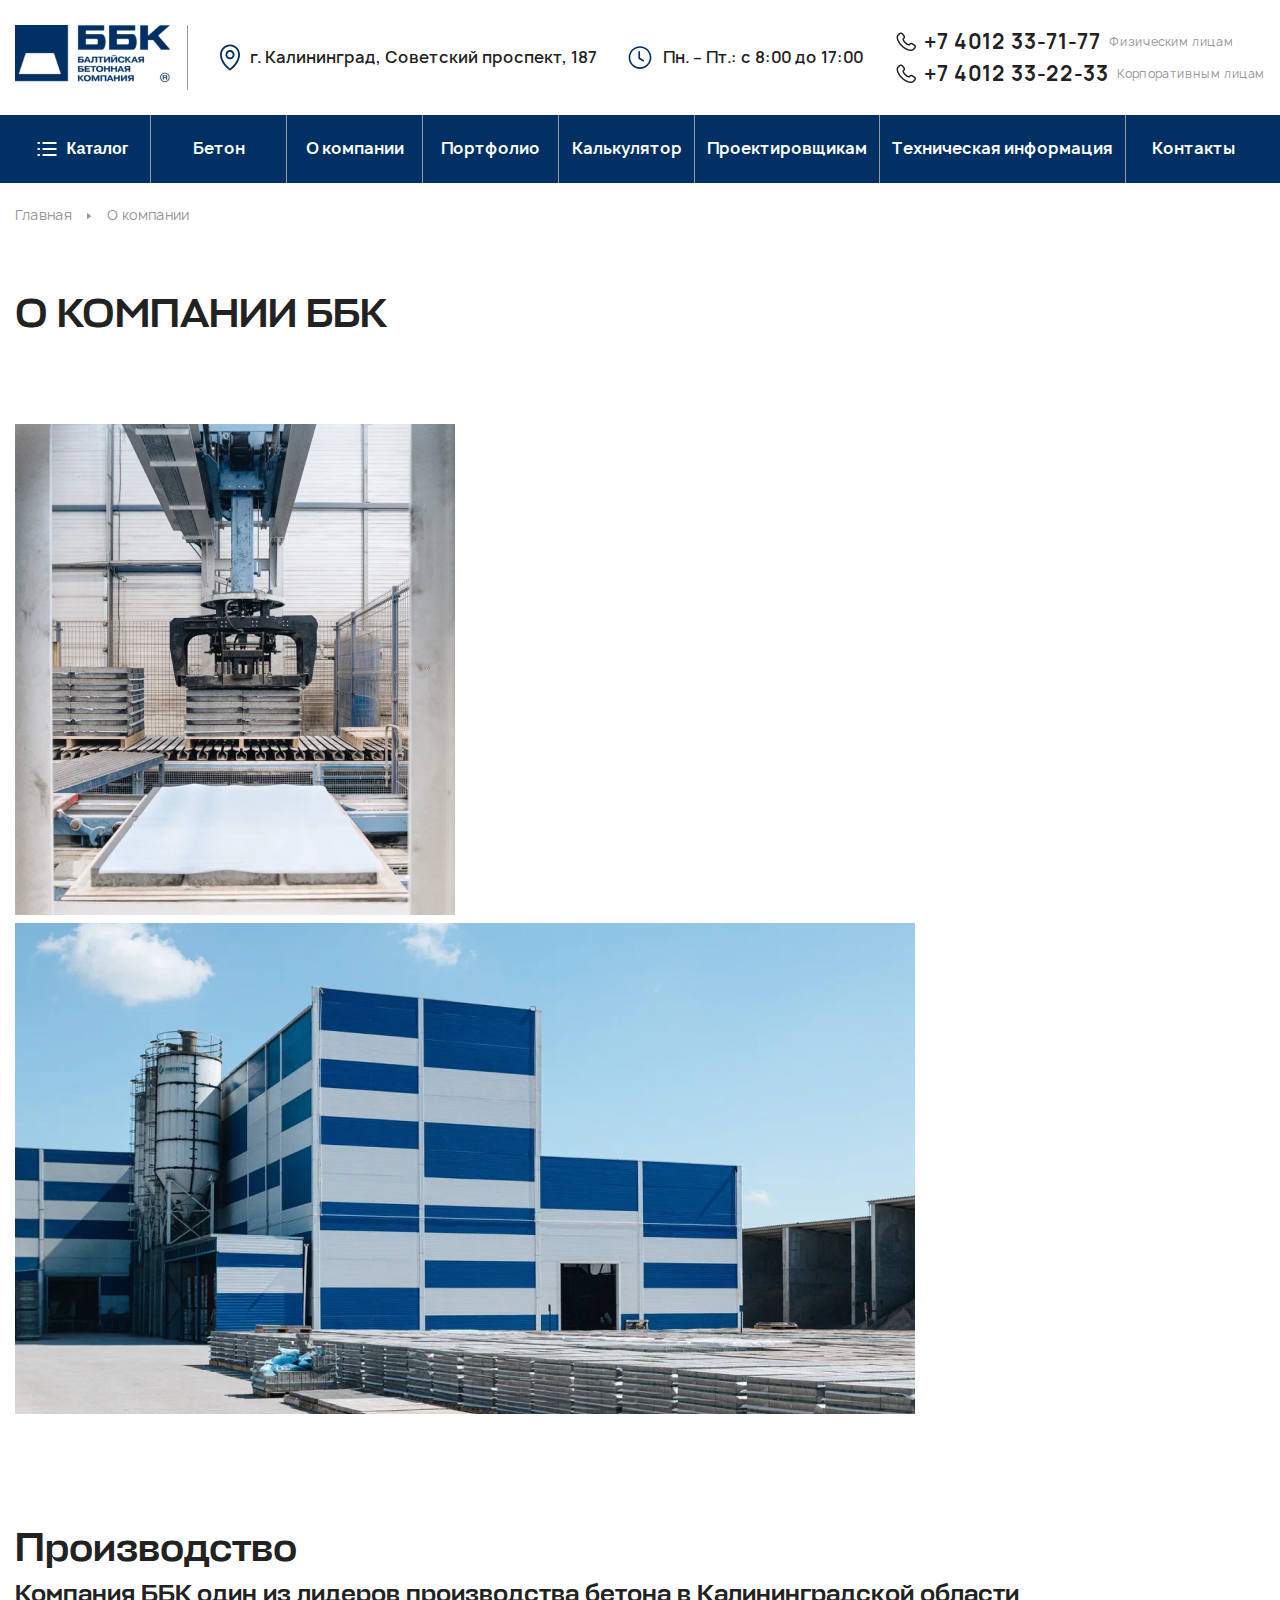
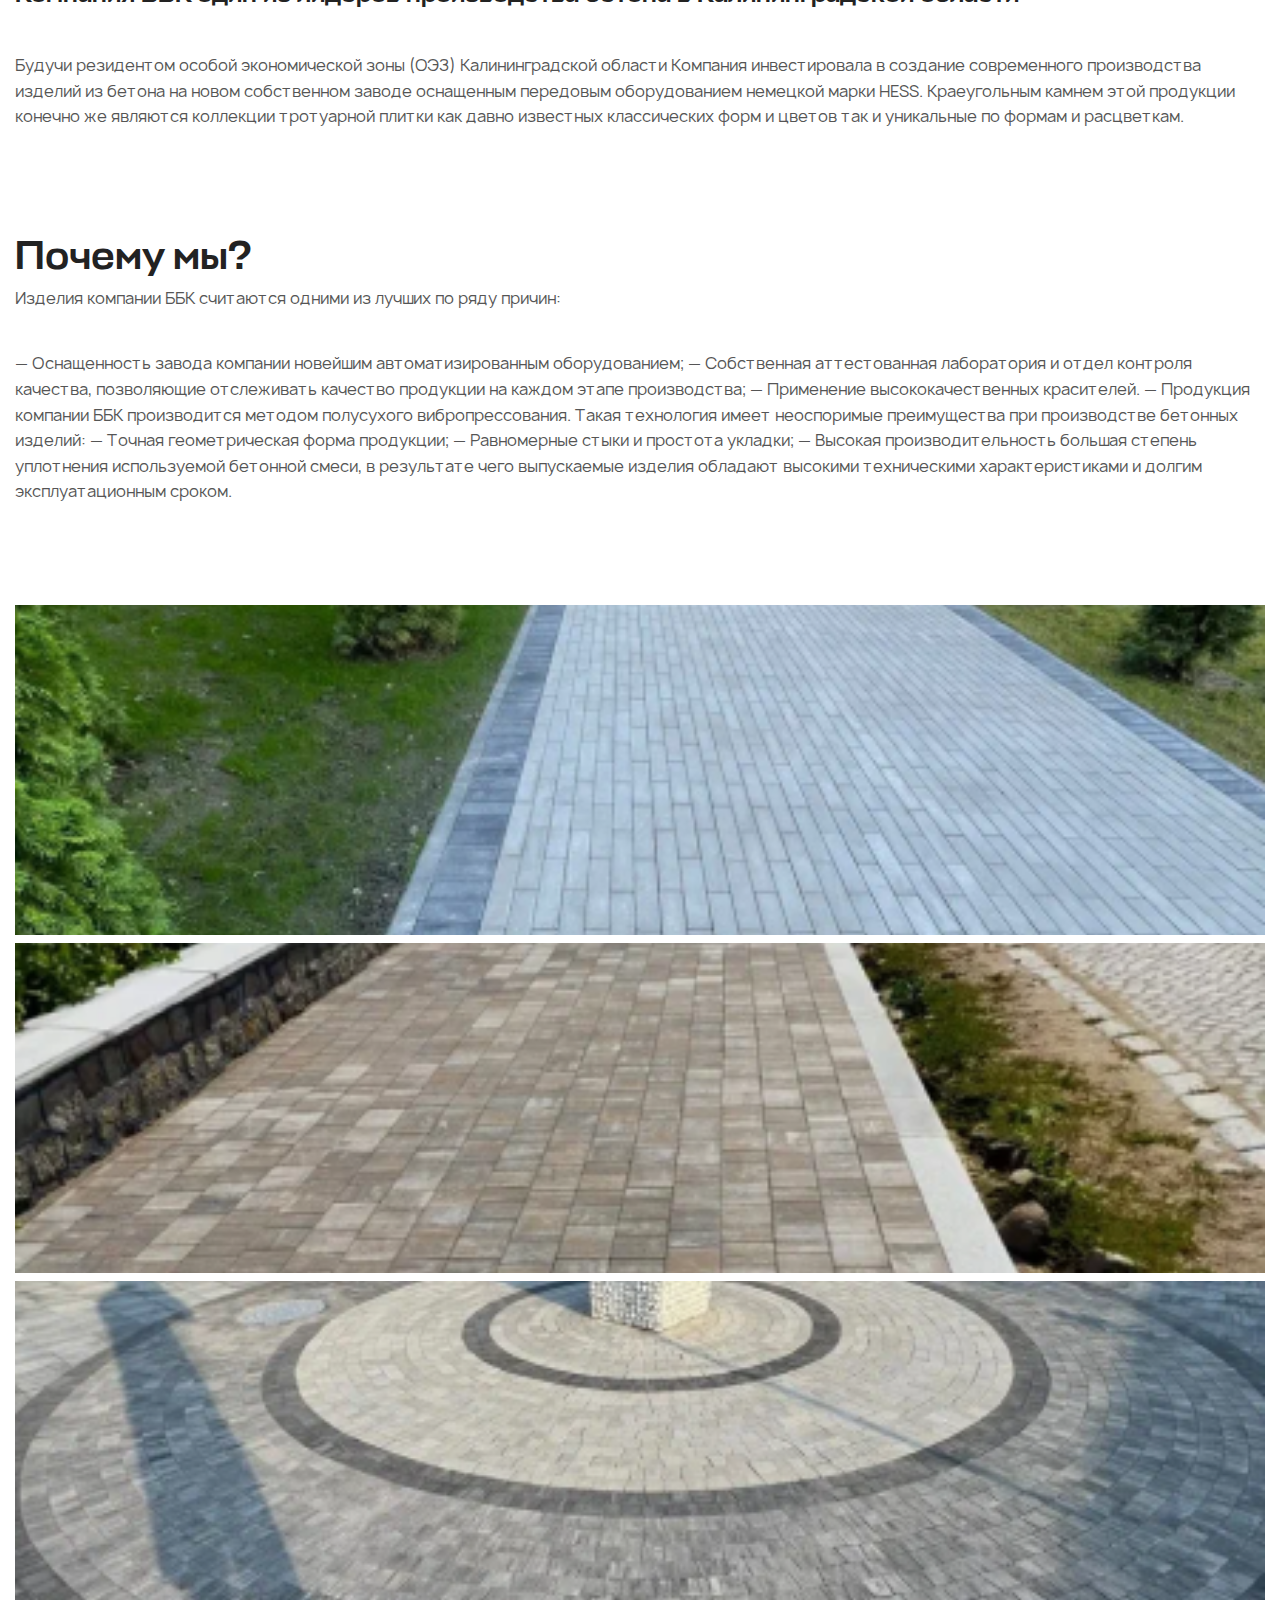
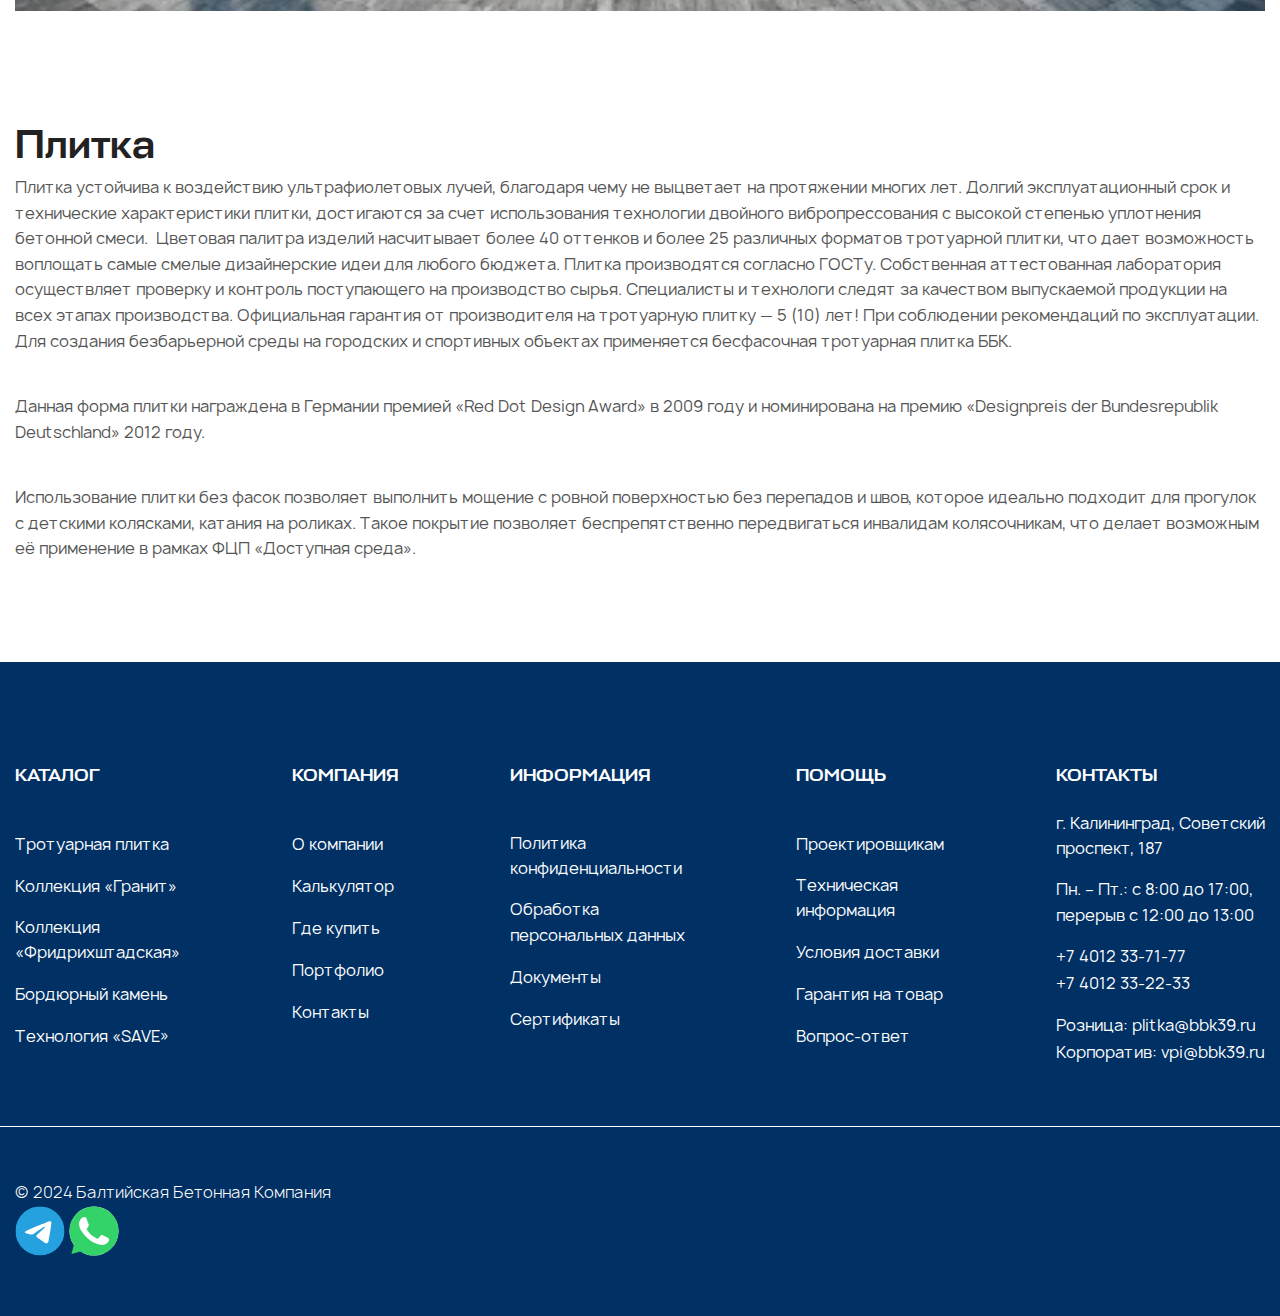
==== commit 0cb80cda: "beton delete + bbk_product li a delete" ====
--- a/about.html
+++ b/about.html
@@ -481,7 +481,6 @@
         </header>
         <!-- header -->
 
-
         <!-- header_menu -->
         <div class="header_menu_bg">
             <div class="header_menu">
@@ -987,21 +986,6 @@
                         </p>
                         <p>
                           Использование плитки без фасок позволяет выполнить мощение с ровной поверхностью без перепадов и швов, которое идеально подходит для прогулок с детскими колясками, катания на роликах. Такое покрытие позволяет беспрепятственно передвигаться инвалидам колясочникам, что делает возможным её применение в рамках ФЦП «Доступная среда».
-                        </p>
-                      </div>
-                    </div>
-                    <div class="row save_technology_text bottom_text">
-                      <div class="col-md-4">
-                          <h3>
-                            Бетон
-                          </h3>
-                      </div>
-                      <div class="col-md-8 text">
-                        <p>
-                          В ассортименте компании также представлены различные виды бетона – для промышленного и коммерческого строительства, для заливки полов, сложный гидротехнический бетон. За качество производства отвечают квалифицированный персонал и собственная аттестованная лаборатория. Каждая партия имеет паспорт и производится в соответствии с ГОСТ.
-                        </p>
-                        <p>
-                          Сегодня продукция компании используется как на собственных стройках, так и многими другими застройщиками региона.
                         </p>
                       </div>
                     </div>
--- a/css/style.css
+++ b/css/style.css
@@ -293,6 +293,14 @@
   left: 0;
 }
 
+@media screen and (max-width: 991px) {
+  .filter_desktop {
+    margin-bottom: 40px;
+    display: flex;
+    align-items: center;
+    justify-content: space-between;
+  }
+}
 .filter_desktop .filter_btn {
   display: none;
   align-items: center;
@@ -301,7 +309,6 @@
   font-weight: 600;
   line-height: 16.39px;
   color: #222222;
-  margin-bottom: 40px;
 }
 @media screen and (max-width: 991px) {
   .filter_desktop .filter_btn {
@@ -381,8 +388,62 @@
   transition: max-height 0.5s ease, opacity 0.5s ease;
 }
 .filter_desktop .catalog_content.active {
-  max-height: 500px; /* max heightni kerakli miqdorga moslang */
+  max-height: 500px;
   opacity: 1;
+}
+.filter_desktop .custom-select-container {
+  position: relative;
+  display: none;
+}
+@media screen and (max-width: 991px) {
+  .filter_desktop .custom-select-container {
+    display: flex;
+  }
+}
+.filter_desktop .custom-select {
+  cursor: pointer;
+  position: relative;
+  display: flex;
+  justify-content: space-between;
+  align-items: center;
+}
+.filter_desktop .selected {
+  display: flex;
+  align-items: center;
+  gap: 5px;
+  font-size: 12px;
+  font-weight: 600;
+  line-height: 16.39px;
+  color: #222222;
+}
+.filter_desktop .icon {
+  transition: transform 0.3s ease;
+}
+.filter_desktop .select-options {
+  position: absolute;
+  top: 100%;
+  right: 0;
+  width: 185px;
+  background-color: #FFFFFF;
+  display: none;
+  flex-direction: column;
+  gap: 5px;
+  z-index: 10;
+  border-radius: 10px;
+  padding: 20px 15px;
+  box-shadow: 0px 2px 10px 0px rgba(0, 0, 0, 0.1);
+}
+.filter_desktop .select-options .option {
+  padding: 15px 10px;
+  cursor: pointer;
+  border-radius: 5px;
+  font-size: 11px;
+  font-weight: 400;
+  line-height: 15.4px;
+}
+.filter_desktop .select-options .option:hover {
+  background-color: #F4F4F4;
+  color: #003064;
 }
 
 .catalog_absolute {
@@ -495,6 +556,11 @@
 .header {
   position: relative;
 }
+@media screen and (max-width: 1250px) {
+  .header {
+    box-shadow: 0px 2px 10px 0px rgba(0, 0, 0, 0.1);
+  }
+}
 @media screen and (max-width: 991px) {
   .header {
     position: fixed;
@@ -2072,6 +2138,98 @@
   justify-content: center;
   gap: 10px;
 }
+.for_designers_in_top {
+  display: flex;
+  align-items: center;
+  justify-content: space-between;
+  margin-bottom: 60px;
+}
+@media screen and (max-width: 991px) {
+  .for_designers_in_top {
+    display: none;
+  }
+}
+.for_designers_in_top_left {
+  display: flex;
+  align-items: center;
+  gap: 20px;
+}
+.for_designers_in_top_left button {
+  font-size: 14px;
+  font-weight: 400;
+  line-height: 19.12px;
+  color: #222222;
+}
+.for_designers_in_top_left button.active {
+  font-weight: 700;
+  color: #003064;
+}
+.for_designers_in_top_right {
+  border-radius: 5px;
+  background-color: #F4F4F4;
+  padding: 2px;
+  display: flex;
+  align-items: center;
+}
+.for_designers_in_top_right button {
+  width: 32px;
+  height: 32px;
+  border-radius: 5px;
+}
+.for_designers_in_top_right button.active {
+  background-color: #FFFFFF;
+  display: flex;
+  align-items: center;
+  justify-content: center;
+}
+.for_designers .filter_desktop_btn {
+  font-size: 16px;
+  font-weight: 700;
+  line-height: 18px;
+  letter-spacing: 0.05em;
+  color: #003064;
+  padding: 20px;
+  border-radius: 5px;
+  border: 1px solid #003064;
+}
+.for_designers .filter_btn_media {
+  width: 100%;
+}
+.for_designers .catalog_in_btn_switch .switch {
+  display: inline-block;
+  position: relative;
+  width: 37px;
+  height: 19px;
+  border-radius: 100px;
+  background: #999999;
+  transition: background 0.28s cubic-bezier(0.4, 0, 0.2, 1);
+  vertical-align: middle;
+  cursor: pointer;
+}
+.for_designers .catalog_in_btn_switch .switch::before {
+  content: "";
+  position: absolute;
+  top: 2px;
+  left: 3px;
+  width: 15px;
+  height: 15px;
+  background: #fafafa;
+  border-radius: 50%;
+  transition: left 0.28s cubic-bezier(0.4, 0, 0.2, 1), background 0.28s cubic-bezier(0.4, 0, 0.2, 1), box-shadow 0.28s cubic-bezier(0.4, 0, 0.2, 1);
+}
+.for_designers .catalog_in_btn_switch .switch:active::before {
+  box-shadow: 0 2px 8px rgba(0, 0, 0, 0.28), 0 0 0 20px rgba(128, 128, 128, 0.1);
+}
+.for_designers .catalog_in_btn_switch input:checked + .switch {
+  background: #003064;
+}
+.for_designers .catalog_in_btn_switch input:checked + .switch::before {
+  left: 20px;
+  background: #FFFFFF;
+}
+.for_designers .catalog_in_btn_switch input:checked + .switch:active::before {
+  box-shadow: 0 2px 8px rgba(0, 0, 0, 0.28), 0 0 0 20px rgba(0, 150, 136, 0.2);
+}
 
 .bbk_product {
   background-color: #F7F6FB;
@@ -2319,6 +2477,875 @@
   }
 }
 
+.portfolio_left {
+  gap: 5px;
+  display: flex;
+  flex-direction: column;
+}
+.portfolio_left a {
+  width: 100%;
+  padding: 10px;
+  border-radius: 5px;
+  background-color: #F4F4F4;
+}
+.portfolio_left_media {
+  display: flex;
+  flex-direction: column;
+  gap: 5px;
+}
+.portfolio_left_media a {
+  width: 100%;
+  padding: 10px;
+  border-radius: 5px;
+  background-color: #F4F4F4;
+}
+.portfolio_cards {
+  gap: 40px 0;
+  display: flex;
+  flex-direction: column;
+}
+@media screen and (max-width: 991px) {
+  .portfolio_cards {
+    gap: 20px 0;
+  }
+}
+.portfolio_cards_pagination {
+  display: flex;
+  align-items: center;
+  justify-content: center;
+  gap: 10px;
+}
+.portfolio_cards_pagination li.active {
+  font-size: 25px;
+  font-weight: 600;
+  line-height: 35px;
+  color: #003064;
+}
+.portfolio_cards_pagination li {
+  font-size: 16px;
+  font-weight: 500;
+  line-height: 21.86px;
+  color: #999999;
+}
+.portfolio_cards .prev_btn {
+  margin-right: 10px;
+}
+.portfolio_cards .next_btn {
+  margin-left: 10px;
+}
+.portfolio_card {
+  padding: 40px;
+  border-radius: 20px;
+  background-color: #F8FAFD;
+}
+@media screen and (max-width: 991px) {
+  .portfolio_card {
+    padding: 20px 15px;
+    gap: 40px;
+    display: flex;
+    flex-direction: column;
+  }
+}
+.portfolio_card h4 {
+  font-family: "Stapel", sans-serif;
+  font-size: 25px;
+  font-weight: 400;
+  line-height: 25px;
+  color: #222222;
+}
+@media screen and (max-width: 991px) {
+  .portfolio_card h4 {
+    font-size: 18px;
+    line-height: 25px;
+  }
+}
+.portfolio_card h6 {
+  font-size: 18px;
+  font-weight: 600;
+  line-height: 15px;
+  color: #222222;
+  margin: 40px 0 30px 0;
+}
+@media screen and (max-width: 991px) {
+  .portfolio_card h6 {
+    font-size: 14px;
+    line-height: 19px;
+    margin: 40px 0 20px 0;
+  }
+}
+@media screen and (max-width: 991px) {
+  .portfolio .col-xl-6 {
+    padding: 0;
+  }
+}
+.portfolio_card_list {
+  display: flex;
+  flex-direction: column;
+  gap: 20px;
+}
+.portfolio_card_list li {
+  padding: 15px 24px;
+  border-radius: 10px;
+  background-color: #FFFFFF;
+  display: flex;
+  align-items: center;
+  gap: 20px;
+}
+@media screen and (max-width: 991px) {
+  .portfolio_card_list li {
+    padding: 10px 13px;
+  }
+}
+.portfolio_card_list img {
+  width: 73px;
+  height: 65px;
+  border-radius: 5px;
+}
+.portfolio_card_list h6 {
+  font-size: 16px;
+  font-weight: 700;
+  line-height: 20px;
+  color: #222222;
+  margin: 0 0 15px 0;
+}
+@media screen and (max-width: 991px) {
+  .portfolio_card_list h6 {
+    font-size: 12px;
+    line-height: 18px;
+  }
+}
+.portfolio_card_list p {
+  font-size: 16px;
+  font-weight: 400;
+  line-height: 20px;
+  color: #222222;
+}
+@media screen and (max-width: 991px) {
+  .portfolio_card_list p {
+    font-size: 12px;
+    line-height: 18px;
+  }
+}
+.portfolio_card_list .btn_blue {
+  margin-left: auto;
+  padding: 10px;
+  width: 50px;
+  height: 50px;
+}
+@media screen and (max-width: 991px) {
+  .portfolio_card_list .btn_blue {
+    width: 40px;
+    height: 40px;
+  }
+}
+.portfolio .portfolioSwiper2 {
+  border-radius: 20px;
+  margin-bottom: 20px;
+}
+@media screen and (max-width: 991px) {
+  .portfolio .portfolioSwiper2 {
+    border-radius: 10px;
+    margin-bottom: 10px;
+  }
+}
+.portfolio .portfolioSwiper2 img {
+  width: 100%;
+  height: 100%;
+  border-radius: 20px;
+}
+@media screen and (max-width: 991px) {
+  .portfolio .portfolioSwiper2 img {
+    border-radius: 10px;
+  }
+}
+.portfolio .portfolioSwiper .swiper-slide {
+  border-radius: 5px;
+  padding: 5px;
+}
+.portfolio .portfolioSwiper img {
+  width: 100%;
+  height: 100%;
+  border-radius: 5px;
+}
+.portfolio .portfolioSwiper .swiper-slide-thumb-active {
+  border: 2px solid #003064;
+}
+.portfolio .slider_link {
+  position: relative;
+  width: 100%;
+  height: 100%;
+}
+.portfolio .slider_link h6 {
+  white-space: nowrap;
+  margin: 0;
+  padding: 0;
+  font-size: 12px;
+  font-weight: 600;
+  line-height: 16.8px;
+  color: #FFFFFF;
+  position: absolute;
+  top: 50%;
+  left: 50%;
+  transform: translate(-50%, -50%);
+}
+.portfolio .slider_link_block {
+  border-radius: 5px;
+  position: absolute;
+  top: 0;
+  left: 0;
+  z-index: 2;
+  width: 100%;
+  height: 100%;
+  -webkit-backdrop-filter: blur(4px);
+          backdrop-filter: blur(4px);
+  background: rgba(0, 0, 0, 0.2);
+}
+
+.product_card .product_card_tabs {
+  position: sticky;
+  background-color: #FFFFFF;
+  top: 114px;
+  transition: box-shadow 0.3s ease-in-out;
+}
+.product_card .product_card_tabs.sticky-shadow {
+  box-shadow: 0 4px 8px rgba(0, 0, 0, 0.1);
+}
+.product_card .product_card_tabs .nav-tabs {
+  display: flex;
+  border-bottom: 1px solid #999999;
+  margin-bottom: 80px;
+  flex-wrap: nowrap;
+  overflow-x: auto;
+}
+@media screen and (max-width: 991px) {
+  .product_card .product_card_tabs .nav-tabs {
+    margin-bottom: 40px;
+  }
+}
+@media screen and (max-width: 768px) {
+  .product_card .product_card_tabs .nav-tabs {
+    overflow-x: auto;
+    -webkit-overflow-scrolling: touch;
+  }
+}
+.product_card .product_card_tabs .nav-tabs::-webkit-scrollbar {
+  display: none;
+}
+.product_card .product_card_tabs .nav-link {
+  white-space: nowrap;
+  flex: 1;
+  font-size: 20px;
+  font-weight: 500;
+  line-height: 18px;
+  color: #222222;
+  text-transform: uppercase;
+  padding: 30px;
+  border: none;
+}
+@media screen and (max-width: 1220px) {
+  .product_card .product_card_tabs .nav-link {
+    padding: 20px;
+  }
+}
+@media screen and (max-width: 991px) {
+  .product_card .product_card_tabs .nav-link {
+    padding: 20px;
+    font-size: 12px;
+    line-height: 18px;
+  }
+}
+.product_card .product_card_tabs .nav-link.active {
+  font-weight: 700;
+  color: #003064;
+  border-bottom: 2px solid #003064;
+}
+.product_card .product_card_content {
+  margin-bottom: 80px;
+}
+@media screen and (max-width: 991px) {
+  .product_card .product_card_content {
+    margin-bottom: 40px;
+  }
+}
+.product_card .product_card_content h6 {
+  font-family: "Stapel", sans-serif;
+  font-size: 25px;
+  font-weight: 400;
+  line-height: 35px;
+  color: #222222;
+}
+@media screen and (max-width: 991px) {
+  .product_card .product_card_content h6 {
+    font-size: 18px;
+    line-height: 25px;
+  }
+}
+.product_card .product_card_content p {
+  margin-top: 40px;
+  font-size: 16px;
+  font-weight: 400;
+  line-height: 25.6px;
+  color: #555555;
+}
+@media screen and (max-width: 991px) {
+  .product_card .product_card_content p {
+    font-size: 14px;
+    line-height: 22.4px;
+  }
+}
+.product_card_left {
+  display: flex;
+  align-items: start;
+  flex-direction: row-reverse;
+  gap: 15px;
+}
+@media screen and (max-width: 991px) {
+  .product_card_left {
+    margin-bottom: 40px;
+    flex-direction: column;
+  }
+}
+.product_card_left .productCard2 {
+  width: 100%;
+}
+.product_card_left .productCard2 .swiper-slide {
+  border-radius: 20px;
+}
+@media screen and (max-width: 991px) {
+  .product_card_left .productCard2 .swiper-slide {
+    border-radius: 10px;
+  }
+}
+.product_card_left .productCard2 img {
+  border-radius: 20px;
+  width: 100%;
+  height: 100%;
+}
+@media screen and (max-width: 991px) {
+  .product_card_left .productCard2 img {
+    border-radius: 10px;
+  }
+}
+.product_card_left .productCard {
+  width: 95px;
+  height: 355px;
+}
+@media screen and (max-width: 991px) {
+  .product_card_left .productCard {
+    width: 100%;
+    height: 150px;
+  }
+}
+@media screen and (max-width: 768px) {
+  .product_card_left .productCard {
+    height: 120px;
+  }
+}
+@media screen and (max-width: 576px) {
+  .product_card_left .productCard {
+    height: 71px;
+  }
+}
+.product_card_left .productCard .swiper-slide {
+  margin-right: 0;
+  padding: 5px;
+  border-radius: 5px;
+  margin: 0;
+  border: 2px solid transparent;
+}
+@media screen and (max-width: 991px) {
+  .product_card_left .productCard .swiper-slide {
+    flex-shrink: 0;
+  }
+}
+.product_card_left .productCard .swiper-slide-thumb-active {
+  border: 2px solid #003064;
+}
+.product_card_left .productCard img {
+  width: 100%;
+  height: 100%;
+  -o-object-fit: cover;
+     object-fit: cover;
+  border-radius: 5px;
+}
+.product_card h4 {
+  font-family: "Stapel", sans-serif;
+  font-size: 25px;
+  font-weight: 400;
+  line-height: 35px;
+  color: #222222;
+  margin-bottom: 40px;
+}
+@media screen and (max-width: 991px) {
+  .product_card h4 {
+    font-family: "Stapel", sans-serif;
+    font-size: 18px;
+    font-weight: 400;
+    line-height: 25.2px;
+    margin-bottom: 20px;
+  }
+}
+.product_card .one_title {
+  margin-bottom: 20px;
+}
+.product_card .icons {
+  display: flex;
+  align-items: center;
+  gap: 10px;
+}
+.product_card .icons svg {
+  width: 49px;
+  height: 49px;
+}
+@media screen and (max-width: 991px) {
+  .product_card .icons svg {
+    width: 43px;
+    height: 43px;
+  }
+}
+@media screen and (max-width: 991px) {
+  .product_card .icons {
+    gap: 5px;
+  }
+}
+.product_card .settings {
+  margin: 80px 0;
+}
+@media screen and (max-width: 991px) {
+  .product_card .settings {
+    margin: 40px 0;
+  }
+}
+.product_card .settings_blocks {
+  display: flex;
+  flex-direction: column;
+  gap: 20px;
+}
+@media screen and (max-width: 991px) {
+  .product_card .settings_blocks {
+    gap: 10px;
+  }
+}
+.product_card .settings_block {
+  padding: 20px;
+  border-radius: 20px;
+  background-color: #F8FAFD;
+}
+.product_card .settings_block ul {
+  display: flex;
+  align-items: center;
+  gap: 80px;
+}
+@media screen and (max-width: 991px) {
+  .product_card .settings_block ul {
+    flex-direction: column;
+    align-items: start;
+    gap: 40px;
+  }
+}
+.product_card .settings_block ul li svg {
+  flex-shrink: 0;
+}
+.product_card .settings_block h6 {
+  font-size: 18px;
+  font-weight: 600;
+  line-height: 25.2px;
+  color: #999999;
+  display: flex;
+  align-items: center;
+  gap: 10px;
+}
+@media screen and (max-width: 991px) {
+  .product_card .settings_block h6 {
+    font-size: 14px;
+    line-height: 19px;
+  }
+}
+.product_card .settings_block span {
+  margin-top: 20px;
+  width: 70px;
+  height: 50px;
+  display: flex;
+  align-items: center;
+  justify-content: center;
+  font-size: 18px;
+  font-weight: 600;
+  line-height: 25.2px;
+  color: #003064;
+  border: 2px solid #003064;
+  border-radius: 5px;
+  padding: 7px;
+}
+@media screen and (max-width: 991px) {
+  .product_card .settings_block span {
+    font-size: 12px;
+    line-height: 16px;
+    width: 53px;
+    height: 39px;
+  }
+}
+@media screen and (max-width: 991px) {
+  .product_card .settings_block span img {
+    padding: 5px;
+  }
+}
+.product_card .settings_block .buttons {
+  margin-top: 20px;
+  display: flex;
+  align-items: center;
+  gap: 20px;
+}
+.product_card .settings_block .colors {
+  display: flex;
+  align-items: center;
+  flex-wrap: wrap;
+  gap: 10px;
+  margin-top: 20px;
+}
+@media screen and (max-width: 991px) {
+  .product_card .settings_block .colors {
+    gap: 5px;
+  }
+}
+.product_card .settings_block .colors .color {
+  width: calc(25% - 8px);
+  padding: 5px;
+  border-radius: 10px;
+  border: 2px solid transparent;
+}
+@media screen and (max-width: 991px) {
+  .product_card .settings_block .colors .color {
+    width: calc(33.3333333333% - 4px);
+  }
+}
+.product_card .settings_block .colors .color img {
+  width: 100%;
+  border-radius: 5px;
+}
+.product_card .settings_block .colors .color.active {
+  border: 2px solid #003064;
+}
+.product_card .technical ul {
+  display: flex;
+  flex-direction: column;
+  gap: 15px;
+}
+.product_card .technical li {
+  display: flex;
+  align-items: center;
+  justify-content: space-between;
+  gap: 20px;
+}
+@media screen and (max-width: 991px) {
+  .product_card .technical li {
+    gap: 10px;
+  }
+}
+.product_card .technical li svg {
+  flex-shrink: 0;
+}
+.product_card .technical .doted {
+  width: 100%;
+  border: 1px dashed #999999;
+}
+.product_card .technical span {
+  font-size: 16px;
+  font-weight: 400;
+  line-height: 22.4px;
+  color: #999999;
+  display: flex;
+  align-items: center;
+  gap: 15px;
+  min-width: -moz-max-content;
+  min-width: max-content;
+}
+@media screen and (max-width: 991px) {
+  .product_card .technical span {
+    font-size: 12px;
+    line-height: 16px;
+    gap: 10px;
+  }
+}
+.product_card .technical h6 {
+  font-size: 16px;
+  font-weight: 600;
+  line-height: 24px;
+  color: #222222;
+}
+@media screen and (max-width: 991px) {
+  .product_card .technical h6 {
+    font-size: 12px;
+    line-height: 18px;
+  }
+}
+.product_card .technical_btns {
+  display: flex;
+  align-items: center;
+  gap: 20px;
+  margin: 80px 0;
+}
+@media screen and (max-width: 991px) {
+  .product_card .technical_btns {
+    margin: 40px 0;
+    gap: 10px;
+    flex-direction: column;
+  }
+}
+.product_card .technical_btns button {
+  height: 60px;
+  flex: 1;
+}
+@media screen and (max-width: 991px) {
+  .product_card .technical_btns button {
+    height: 50px;
+    width: 100%;
+  }
+}
+@media screen and (max-width: 991px) {
+  .product_card .technical_btns .btn_blue svg {
+    width: 30px;
+  }
+}
+.product_card .technical_btns .btn_white {
+  border: 1px solid #003064;
+}
+@media screen and (max-width: 991px) {
+  .product_card .technical_btns .btn_white {
+    height: 50px;
+    padding: 12.5px;
+  }
+}
+@media screen and (max-width: 991px) {
+  .product_card .technical_btns .btn_white svg {
+    width: 20px;
+  }
+}
+.product_card .product_card_end {
+  background-color: #F4F4F4;
+}
+.product_card .planner {
+  padding-bottom: 80px;
+}
+@media screen and (max-width: 991px) {
+  .product_card .planner {
+    padding-bottom: 40px;
+  }
+}
+.product_card .planner h6 {
+  font-size: 20px;
+  font-weight: 600;
+  line-height: 26px;
+  color: #222222;
+  margin-bottom: 5px;
+}
+@media screen and (max-width: 991px) {
+  .product_card .planner h6 {
+    font-size: 12px;
+    line-height: 16px;
+  }
+}
+.product_card .planner span {
+  font-size: 16px;
+  font-weight: 400;
+  line-height: 16px;
+  color: #999999;
+}
+@media screen and (max-width: 991px) {
+  .product_card .planner span {
+    font-size: 12px;
+    line-height: 16px;
+  }
+}
+.product_card .planner ul {
+  border-radius: 20px;
+  padding: 60px 40px;
+  background-color: #FFFFFF;
+  display: flex;
+  flex-direction: column;
+  gap: 40px;
+}
+@media screen and (max-width: 991px) {
+  .product_card .planner ul {
+    padding: 30px 15px;
+    gap: 30px;
+    border-radius: 10px;
+  }
+}
+.product_card .planner_left {
+  display: flex;
+  align-items: center;
+  gap: 20px;
+}
+@media screen and (max-width: 991px) {
+  .product_card .planner_left {
+    gap: 15px;
+  }
+}
+@media screen and (max-width: 991px) {
+  .product_card .planner_left img {
+    width: 39px;
+  }
+}
+.product_card .planner li {
+  display: flex;
+  align-items: center;
+  justify-content: space-between;
+}
+.product_card .planner .btn_blue span {
+  color: #FFFFFF;
+}
+@media screen and (max-width: 991px) {
+  .product_card .planner .btn_blue span {
+    display: none;
+  }
+}
+@media screen and (max-width: 991px) {
+  .product_card .planner .btn_blue {
+    width: 40px;
+    height: 40px;
+    padding: 10px;
+  }
+}
+.product_card .portfolio_patterns {
+  padding: 80px 0;
+}
+@media screen and (max-width: 991px) {
+  .product_card .portfolio_patterns {
+    padding: 40px 0;
+  }
+}
+.product_card .portfolio_patterns .portfolio_head {
+  display: flex;
+  align-items: center;
+  justify-content: space-between;
+  margin-bottom: 40px;
+}
+@media screen and (max-width: 991px) {
+  .product_card .portfolio_patterns .portfolio_head {
+    margin-bottom: 20px;
+  }
+}
+.product_card .portfolio_patterns h4 {
+  margin-bottom: 0;
+}
+.product_card .portfolio_patterns .slide_btns {
+  display: flex;
+  align-items: center;
+  gap: 10px;
+}
+@media screen and (max-width: 991px) {
+  .product_card .portfolio_patterns .slide_btns svg {
+    width: 20px;
+  }
+}
+.product_card .portfolio_patterns .portfolio_block {
+  border-radius: 20px;
+  position: relative;
+  padding: 20px;
+  background-color: #FFFFFF;
+  overflow: hidden;
+}
+@media screen and (max-width: 991px) {
+  .product_card .portfolio_patterns .portfolio_block {
+    border-radius: 10px;
+  }
+}
+.product_card .portfolio_patterns .portfolio_block img {
+  border-radius: 10px;
+  width: 100%;
+}
+.product_card .portfolio_patterns .portfolio_block:hover .portfolio_block_in {
+  transform: scale(1) translate(0, 0);
+}
+.product_card .portfolio_patterns .portfolio_block_in {
+  transform: scale(0);
+  transition: 0.3s ease;
+  position: absolute;
+  inset: 20px;
+  z-index: 3;
+  display: flex;
+  align-items: center;
+  justify-content: center;
+  border-radius: 10px;
+  -webkit-backdrop-filter: blur(5px);
+          backdrop-filter: blur(5px);
+  background: rgba(29, 58, 133, 0.2);
+}
+.product_card .portfolio_patterns .swiper-button-disabled svg path {
+  fill: #999999;
+}
+.product_card .portfolio_endSwiper {
+  margin-top: 80px;
+  margin-bottom: 100px;
+}
+@media screen and (max-width: 991px) {
+  .product_card .portfolio_endSwiper {
+    margin-top: 40px;
+    margin-bottom: 80px;
+  }
+}
+.product_card .portfolio_endSwiper .portfolio_head {
+  display: flex;
+  align-items: center;
+  justify-content: space-between;
+  margin-bottom: 40px;
+}
+@media screen and (max-width: 991px) {
+  .product_card .portfolio_endSwiper .portfolio_head {
+    margin-bottom: 20px;
+  }
+}
+.product_card .portfolio_endSwiper h4 {
+  margin-bottom: 0;
+}
+.product_card .portfolio_endSwiper .portfolio_block {
+  position: relative;
+}
+.product_card .portfolio_endSwiper .portfolio_block img {
+  border-radius: 10px;
+  width: 100%;
+}
+.product_card .portfolio_endSwiper .portfolio_block:hover .portfolio_block_in {
+  transform: scale(1) translate(0, 0);
+}
+.product_card .portfolio_endSwiper .portfolio_block_in {
+  transform: scale(0);
+  transition: 0.3s ease;
+  position: absolute;
+  z-index: 3;
+  width: 100%;
+  height: 100%;
+  display: flex;
+  align-items: center;
+  justify-content: center;
+  border-radius: 10px;
+  -webkit-backdrop-filter: blur(5px);
+          backdrop-filter: blur(5px);
+  background: rgba(29, 58, 133, 0.2);
+}
+.product_card .portfolio_endSwiper a {
+  font-size: 16px;
+  font-weight: 700;
+  line-height: 18px;
+  letter-spacing: 0.05em;
+  color: #003064;
+  display: flex;
+  align-items: center;
+  gap: 20px;
+}
+@media screen and (max-width: 991px) {
+  .product_card .portfolio_endSwiper a {
+    font-size: 8px;
+    font-weight: 700;
+    line-height: 12.8px;
+    letter-spacing: 0.05em;
+    gap: 5px;
+  }
+  .product_card .portfolio_endSwiper a svg {
+    width: 20px;
+  }
+}
+
 .footer {
   background-color: #003064;
 }
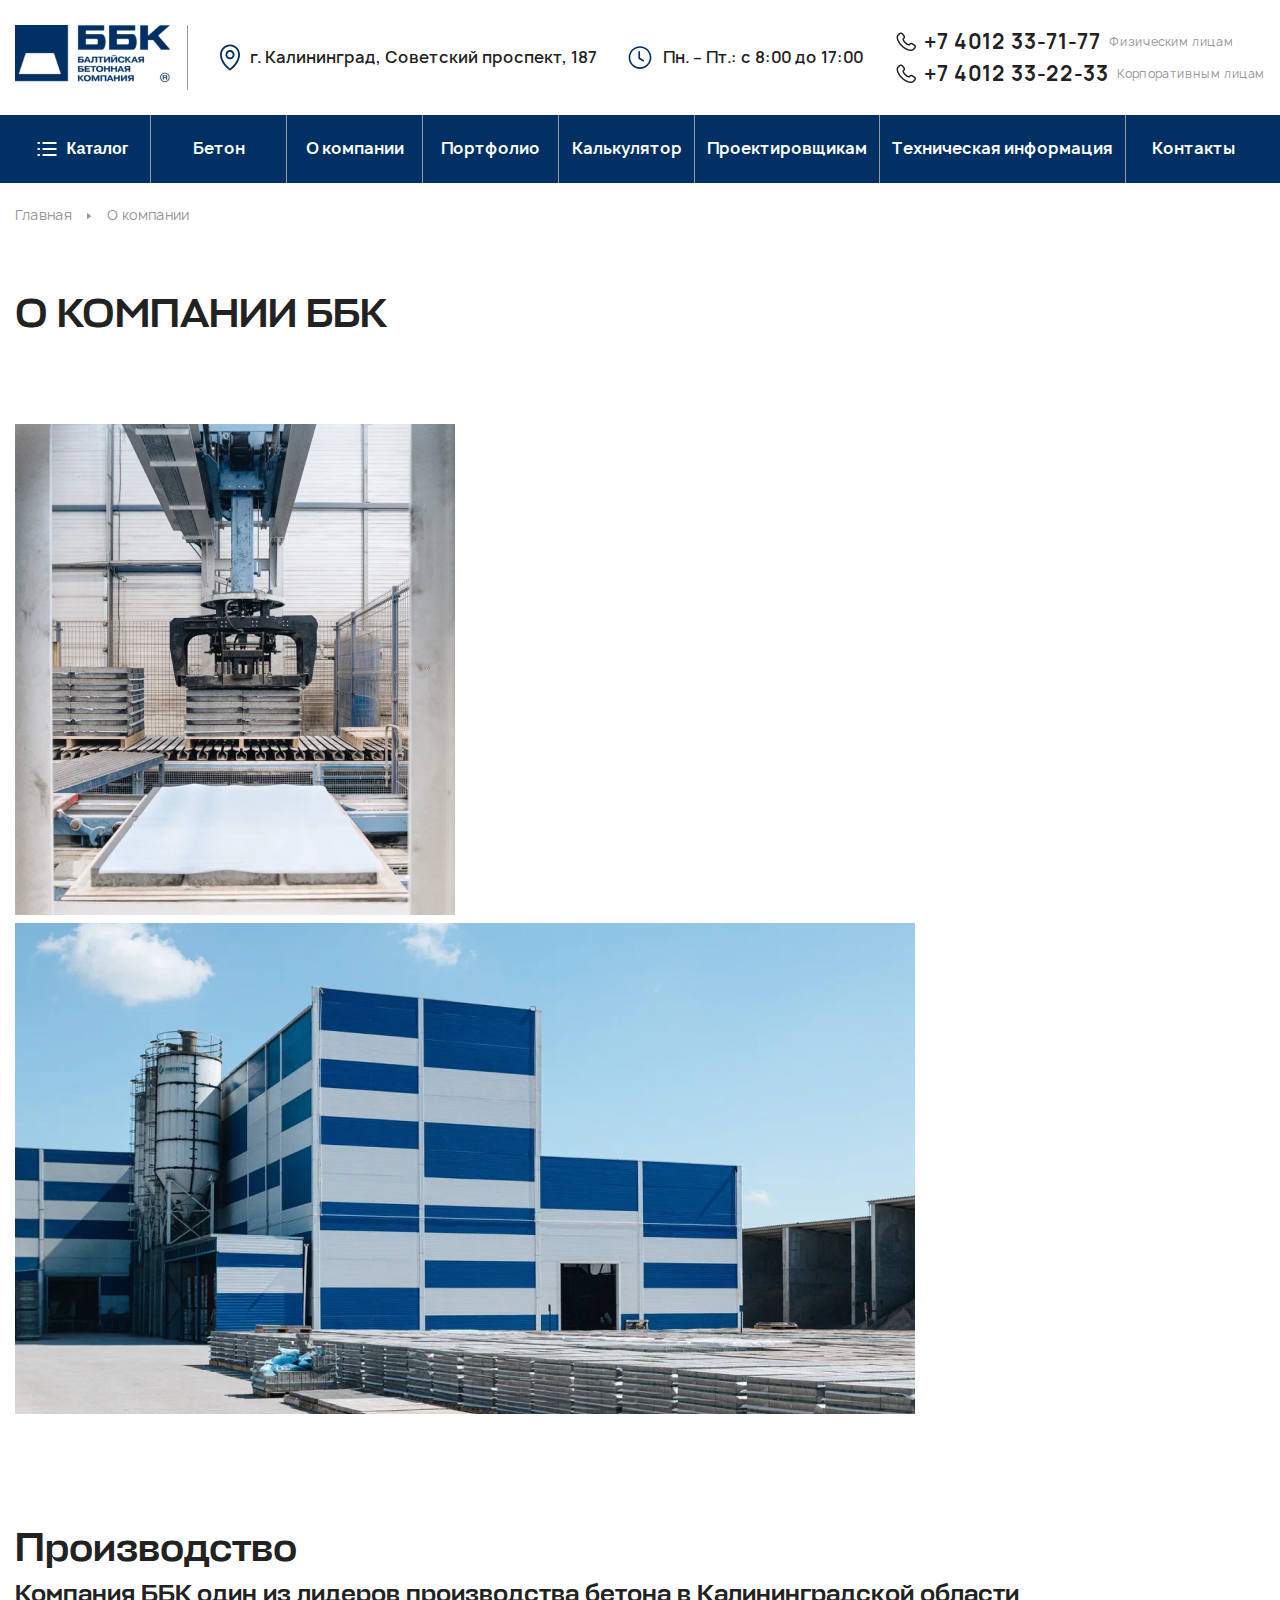
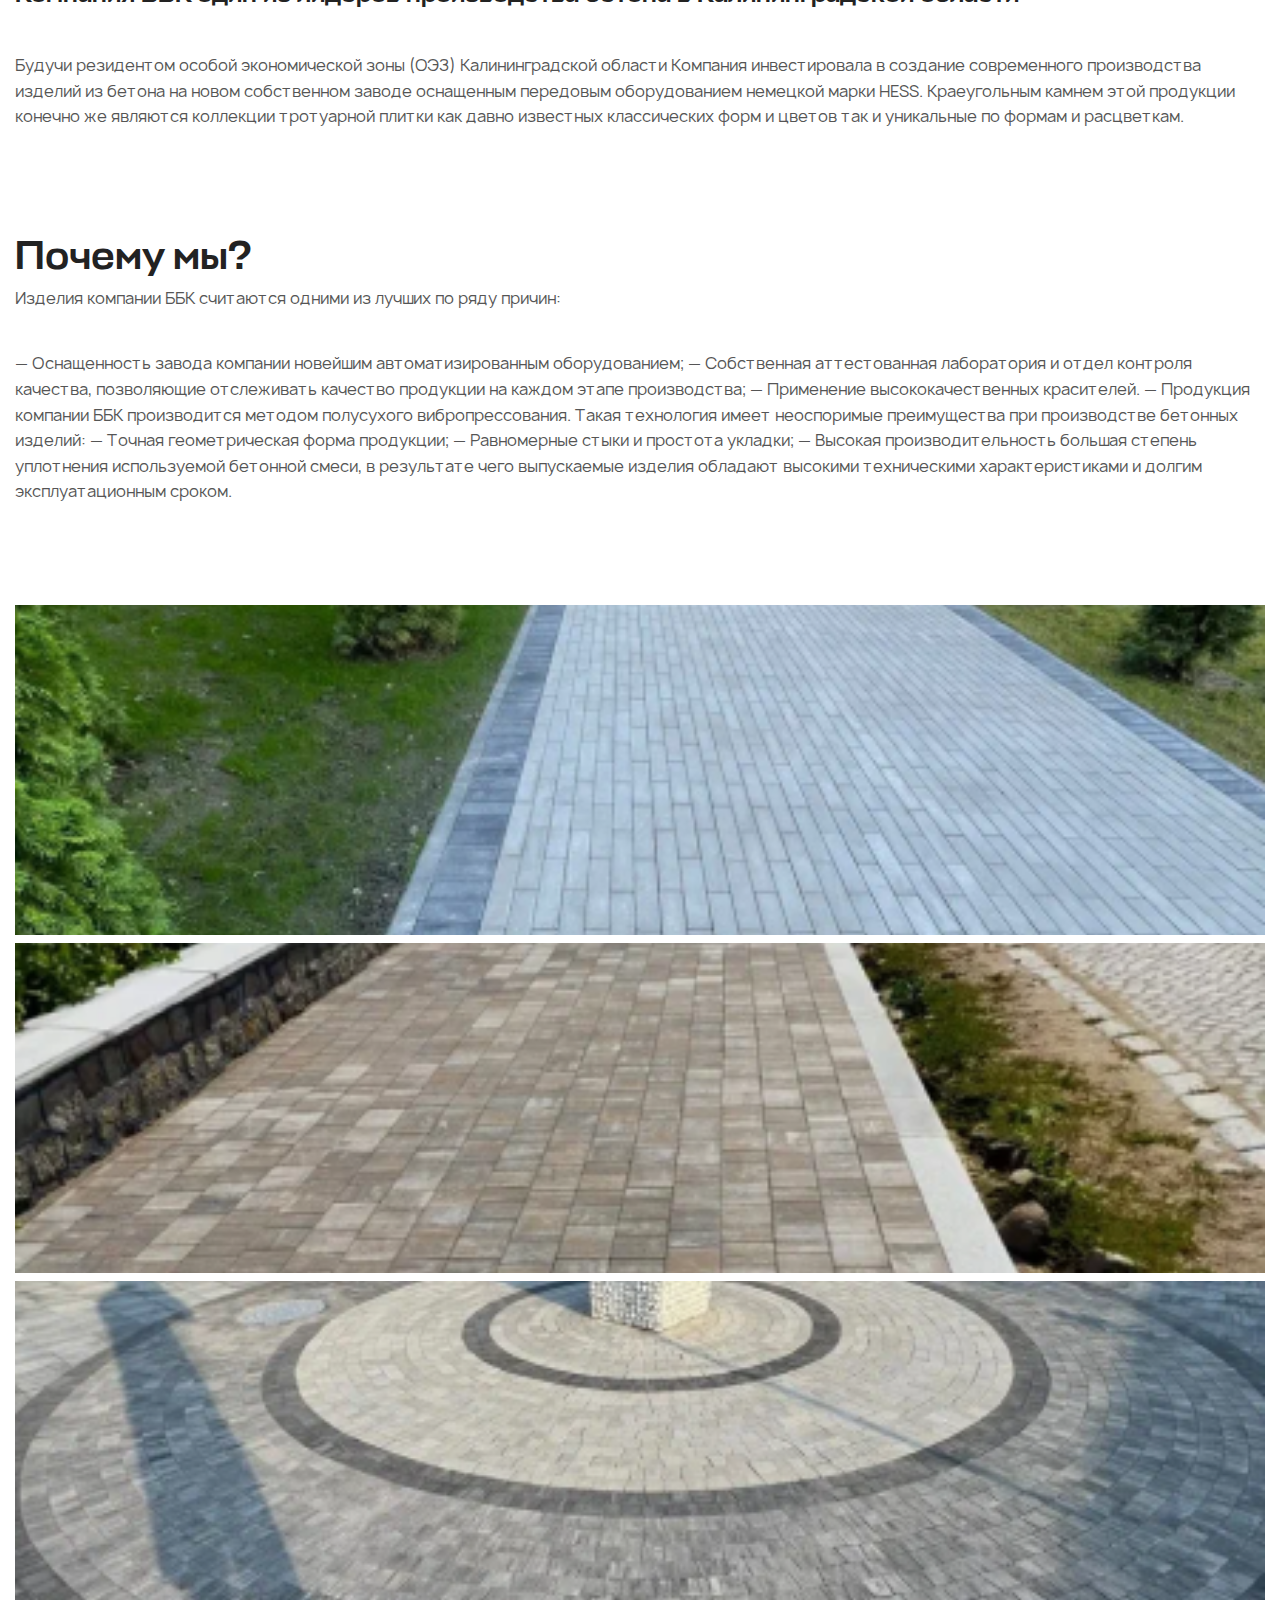
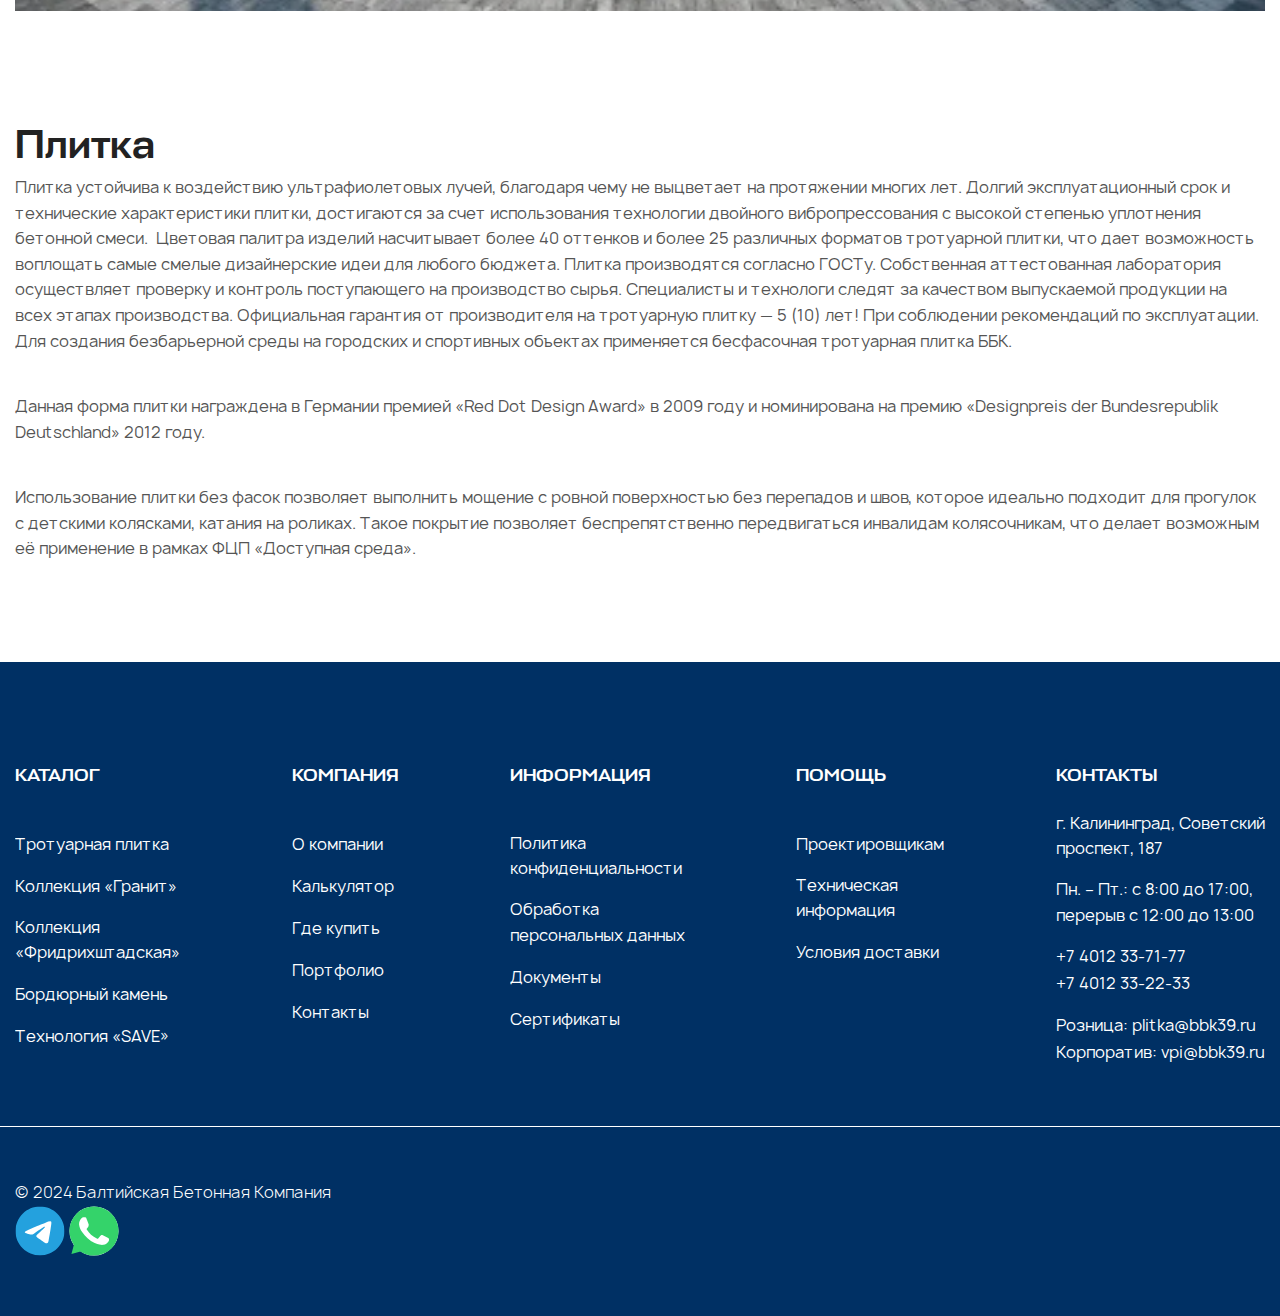
==== commit a90f27cf: "footer all update" ====
--- a/about.html
+++ b/about.html
@@ -1129,16 +1129,6 @@
                                         Условия доставки
                                     </a>
                                 </li>
-                                <li>
-                                    <a href="#">
-                                        Гарантия на товар
-                                    </a>
-                                </li>
-                                <li>
-                                    <a href="#">
-                                        Вопрос-ответ
-                                    </a>
-                                </li>
                             </ul>
                         </div>
                     </div>
